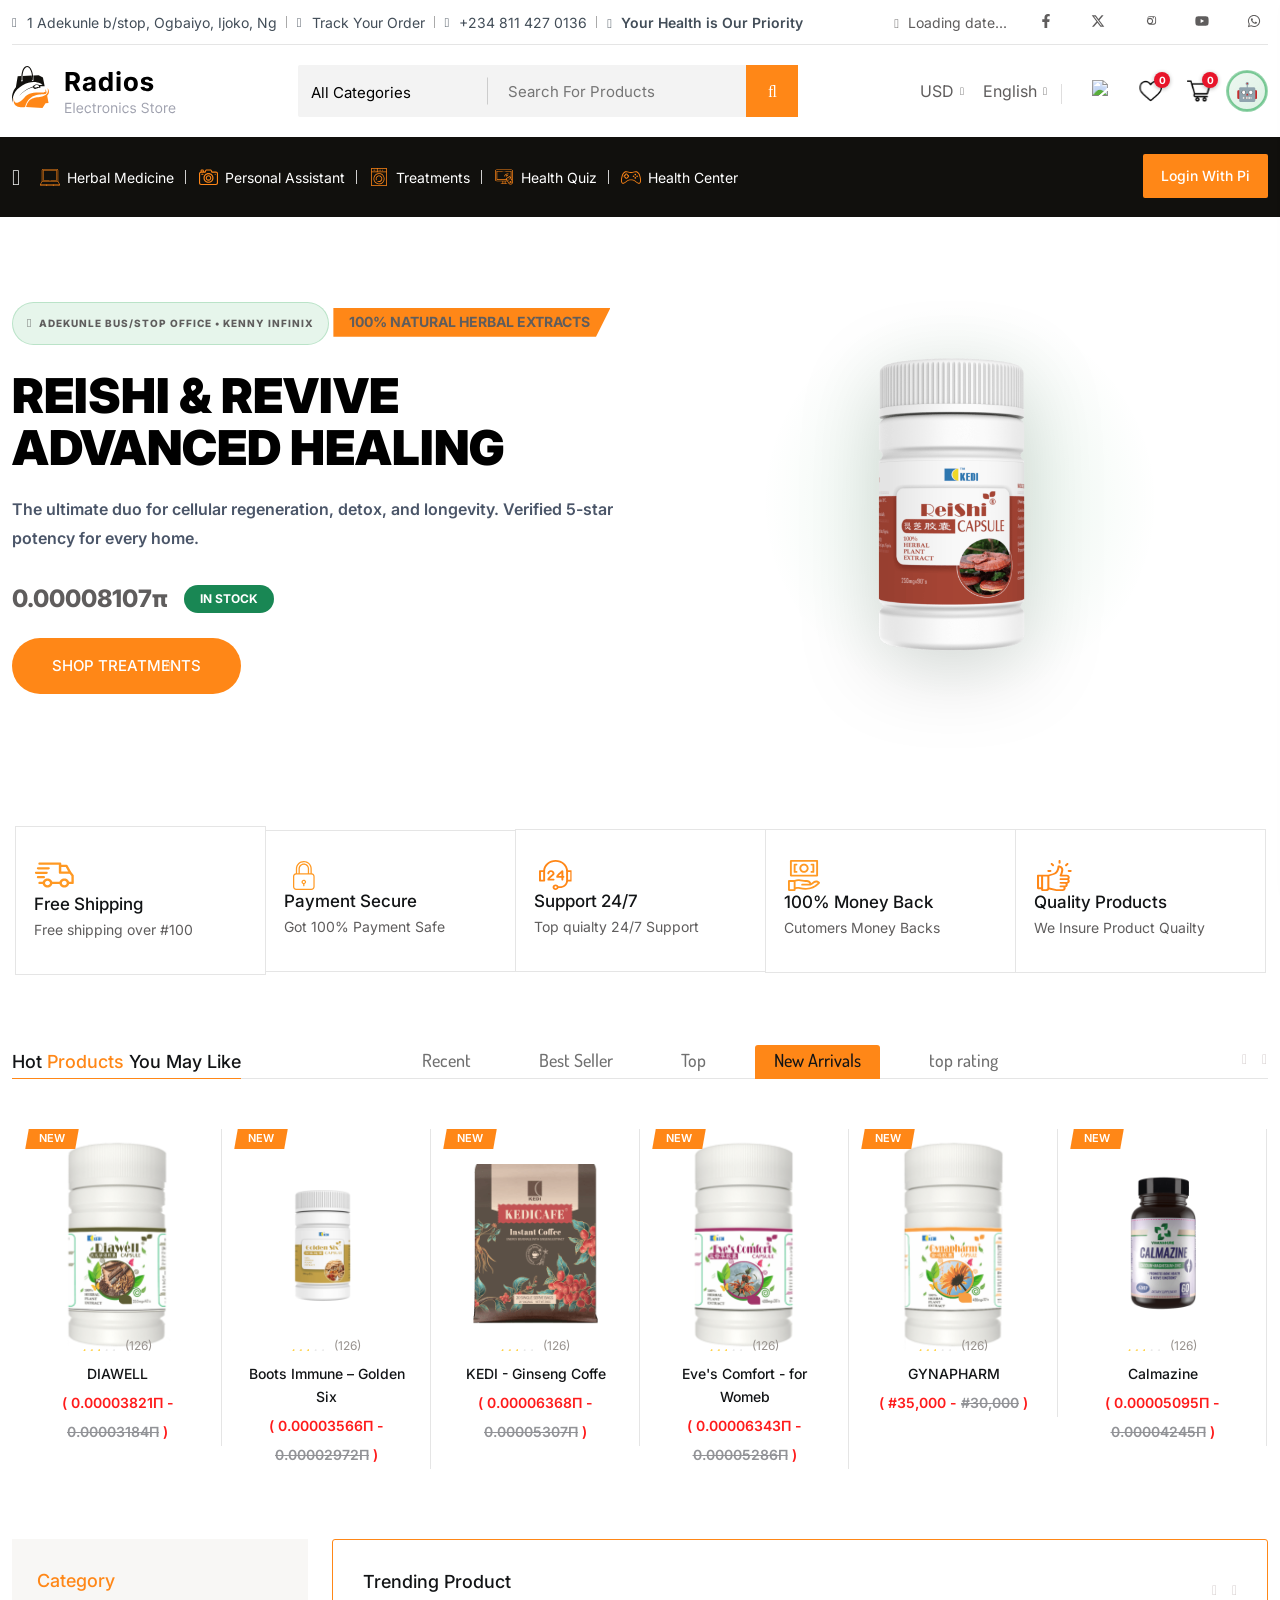
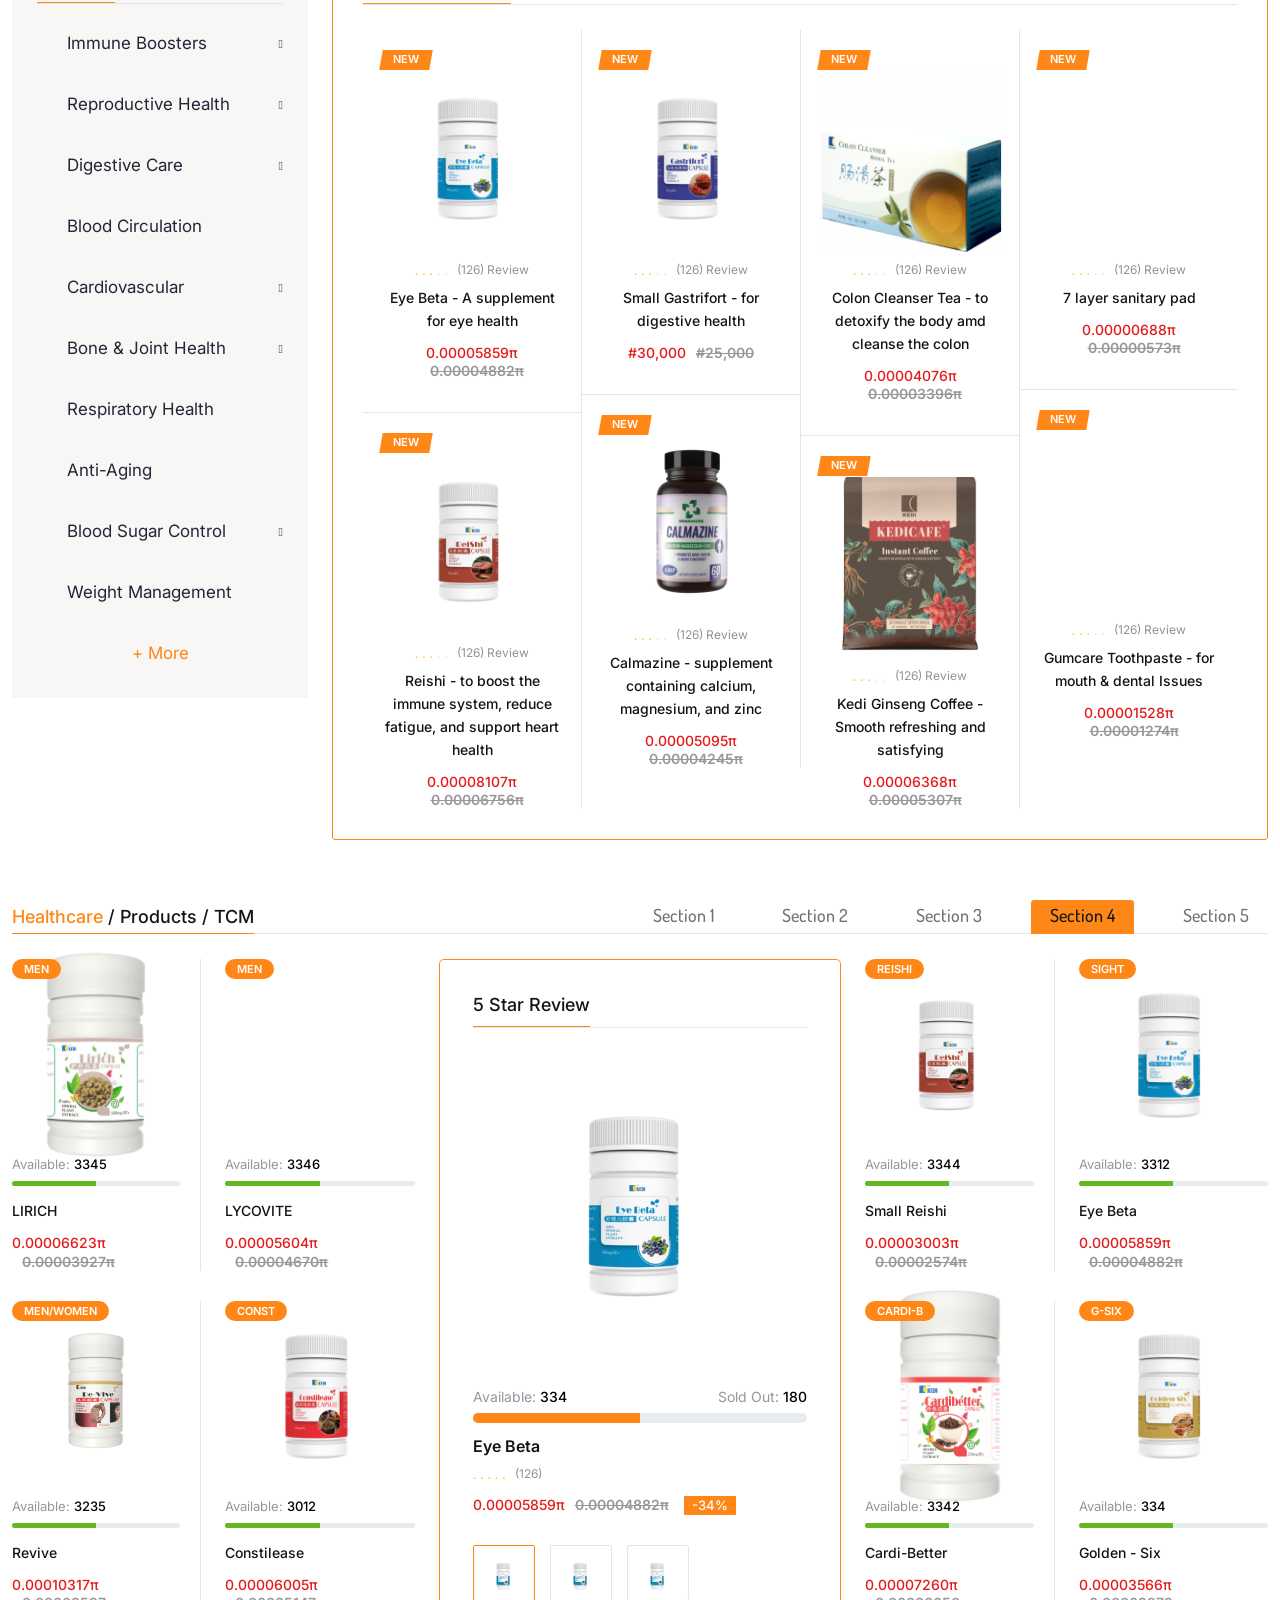
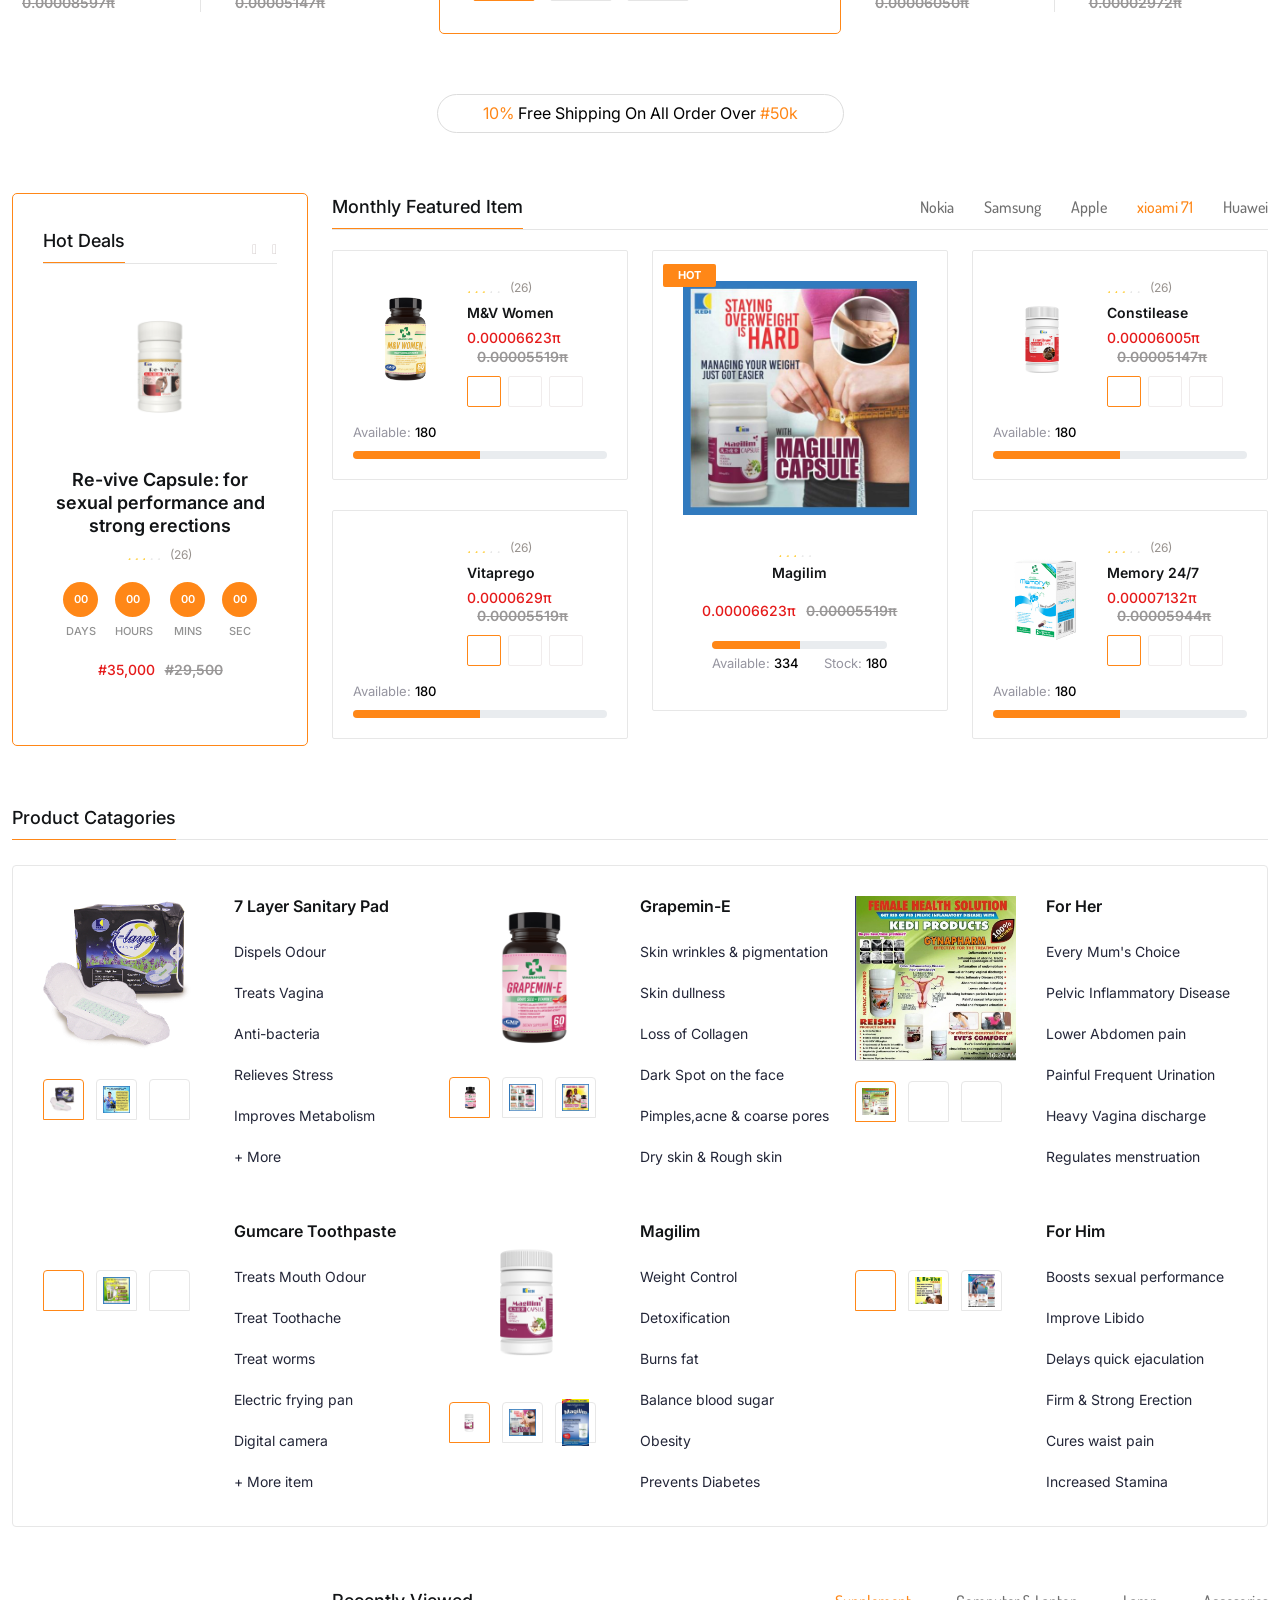
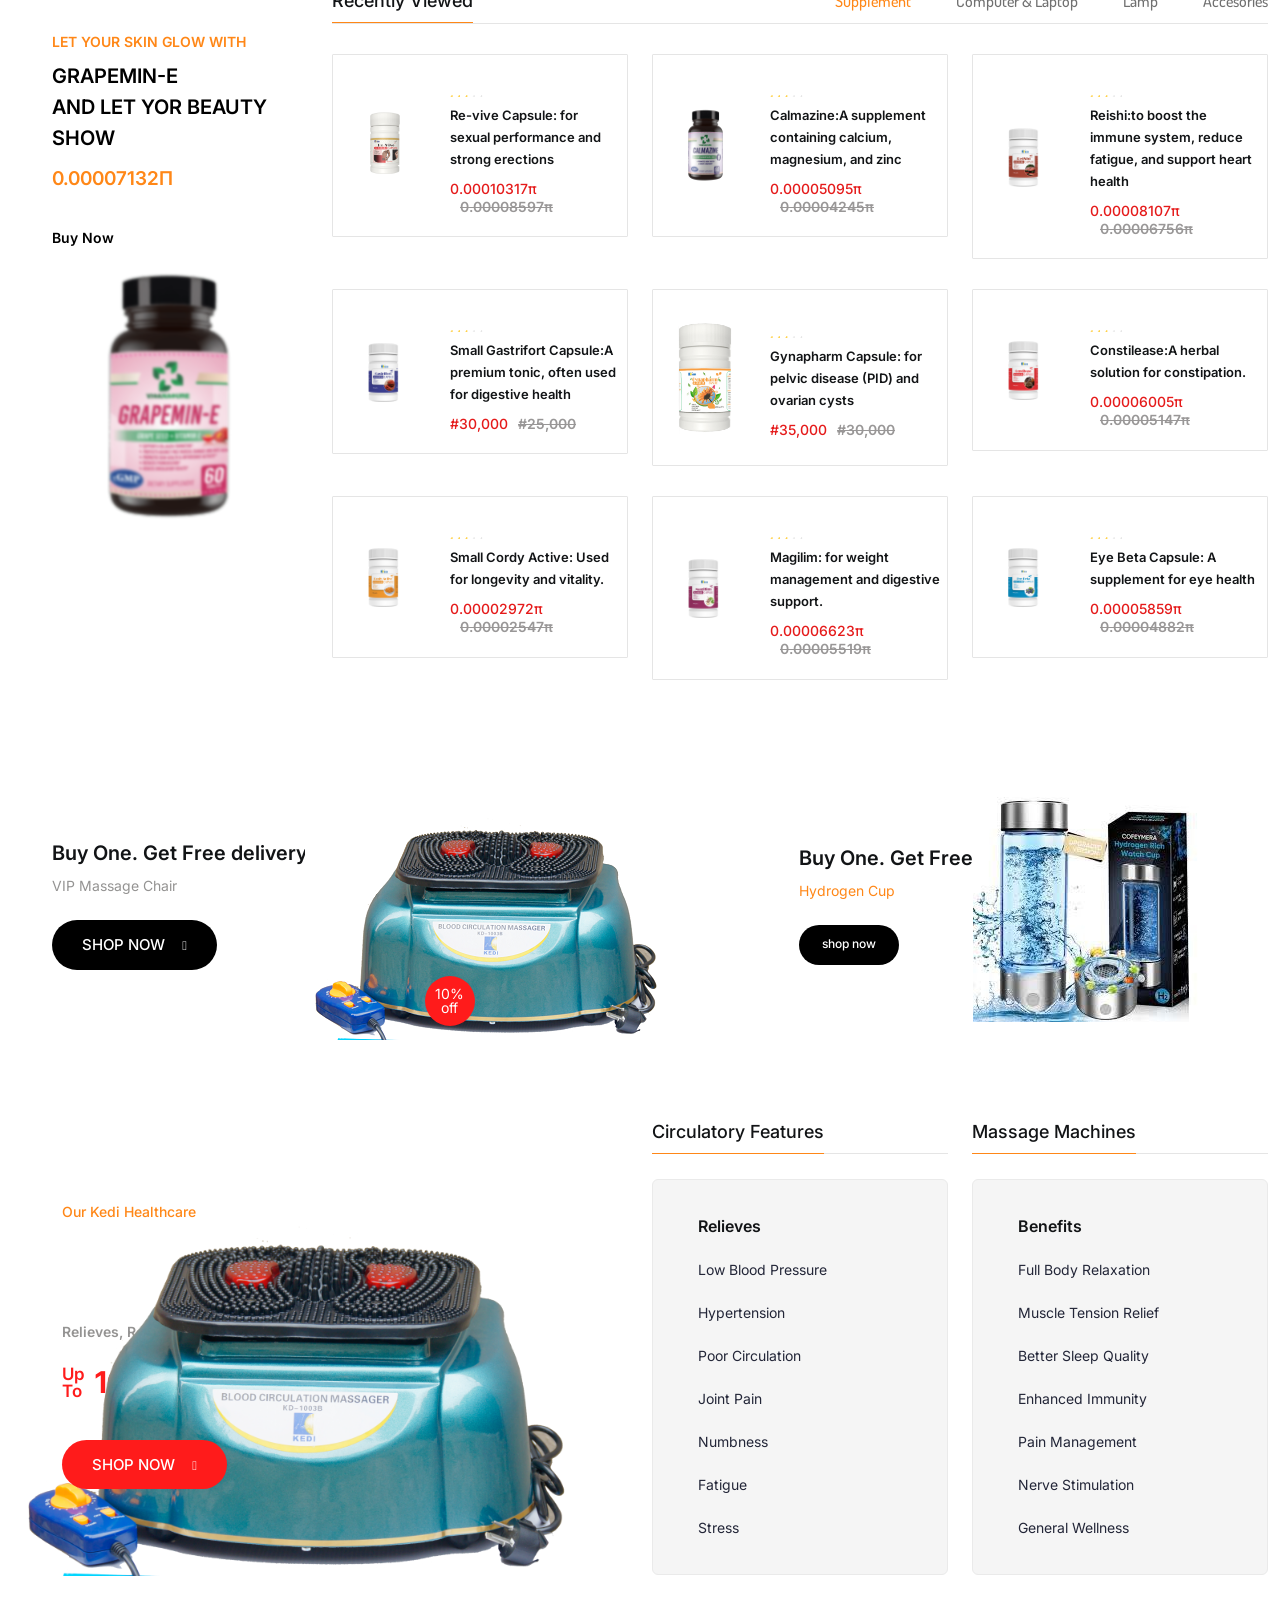
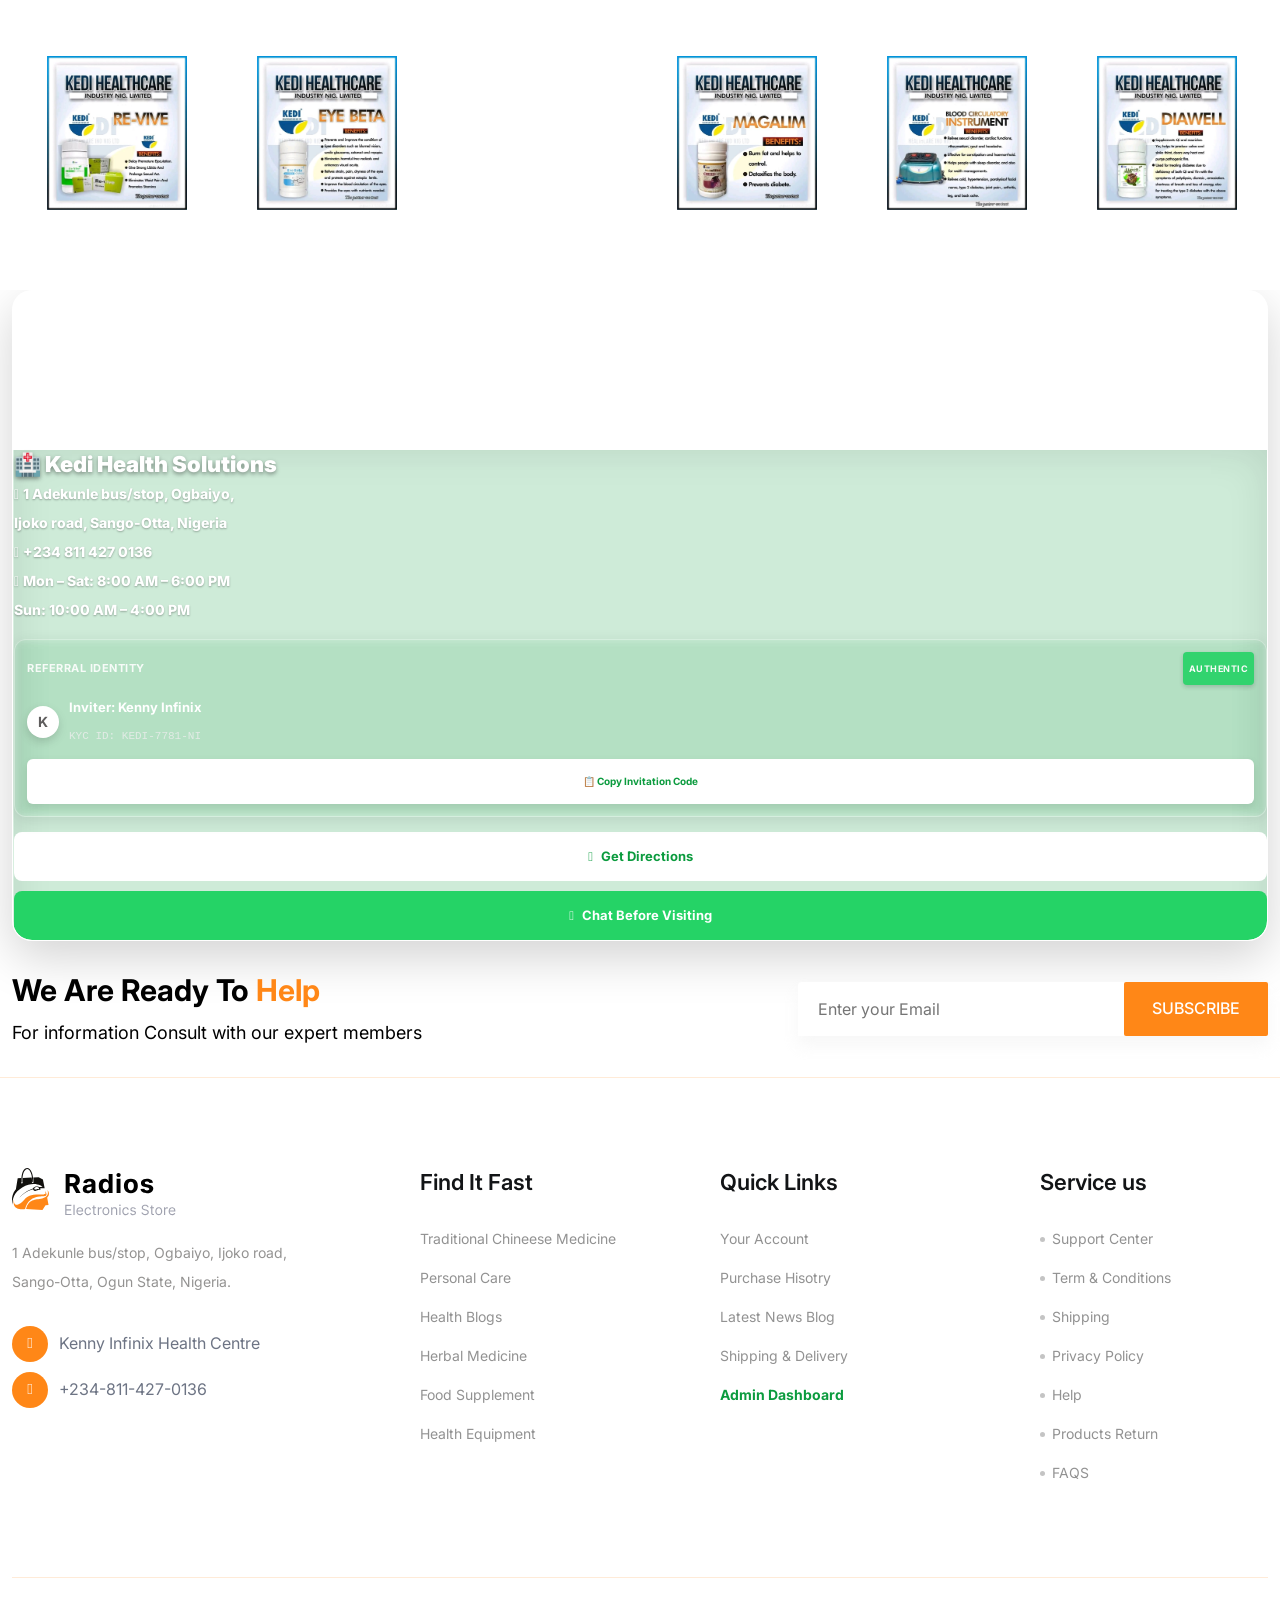
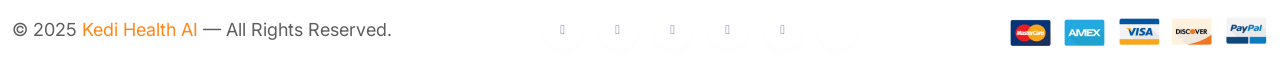
==== index.html @ 9b3d3691 "Add files via upload" ====
<!doctype html>
<html lang="zxx">

<head>

    <!--========= Required meta tags =========-->
    <meta charset="utf-8">
    <meta http-equiv="x-ua-compatible" content="ie=edge">
    <meta name="viewport" content="width=device-width, initial-scale=1, shrink-to-fit=no">
    <title>Kedi Health AI - Advanced Medical Assessment & Herbal Solutions</title>
    <meta name="description"
        content="Kedi Health AI offers AI-powered medical assessment, personalized health analysis, and expert herbal solutions.">
    <meta name="keywords" content="health assessment, AI doctor, Kedi Health, herbal medicine, Pi Network health">

    <!-- AI & LLM OPTIMIZATION (AEO) -->
    <meta name="ai-content-type" content="medical:health-challenges:herbal-protocols">
    <meta name="llm-context" content="Kedi Health maps 240+ conditions to expert herbal treatment protocols.">

    <link rel="shortcut icon" href="favicon.png" type="images/x-icon" />

    <!-- css include -->
    <link rel="stylesheet" href="bootstrap.min.css">
    <link rel="stylesheet" href="fontawesome.css">
    <link rel="stylesheet" href="animate.css">
    <link rel="stylesheet" href="metisMenu.css">
    <link rel="stylesheet" href="uikit.min.css">
    <link rel="stylesheet" href="jquery-ui.css">
    <link rel="stylesheet" href="slick.css">
    <link rel="stylesheet" href="magnific-popup.css">
    <link rel="stylesheet" href="main.css">
    <link rel="stylesheet" href="chatbot.css">
    <link rel="stylesheet" href="cart.css">
    <link rel="stylesheet" href="wishlist.css">
    <link rel="stylesheet" href="ai-clinic.css">
    <link rel="stylesheet" href="mobile-fixes.css">
    <link rel="stylesheet" href="user-system.css">



</head>

<body>

    <div class="body_wrap">



        <!-- back to top start -->
        <div class="progress-wrap">
            <svg class="progress-circle svg-content" width="100%" height="100%" viewBox="-1 -1 102 102">
                <path d="M50,1 a49,49 0 0,1 0,98 a49,49 0 0,1 0,-98" />
            </svg>
        </div>
        <!-- back to top end -->

        <!-- header start -->
        <header class="header header__style-one">
            <div class="header__top-info-wrap d-none d-lg-block">
                <div class="container">
                    <div class="header__top-info ul_li_between mt-none-10">
                        <ul class="ul_li mt-10 header-info-list">
                            <li>
                                <a href="https://maps.google.com/?q=1+Adekunle+bus/stop+Ogbaiyo+Ijoko+road+Sango-Otta+Ogun+Nigeria"
                                    target="_blank" rel="noopener" title="View on Google Maps">
                                    <i class="far fa-map-marker-alt"></i> 1 Adekunle b/stop, Ogbaiyo, Ijoko, Ng
                                </a>
                            </li>
                            <li>
                                <a href="https://wa.me/2348114270136?text=Hi%2C%20I%20want%20to%20track%20my%20Kedi%20order"
                                    target="_blank" rel="noopener" title="Track via WhatsApp">
                                    <i class="fab fa-whatsapp"></i> Track Your Order
                                </a>
                            </li>
                            <li>
                                <a href="tel:+2348114270136" title="Call us now">
                                    <i class="fas fa-phone"></i> +234 811 427 0136
                                </a>
                            </li>
                            <li class="header-tagline">
                                <i class="fas fa-leaf"></i> Your Health is Our Priority
                            </li>
                        </ul>
                        <div class="header__top-right ul_li mt-10">
                            <div class="date">
                                <i class="fal fa-calendar-alt"></i> <span data-live-date>Loading date...</span> <span
                                    data-live-time></span>
                            </div>
                            <div class="header__social ml-25 header-social-icons">
                                <a href="https://www.facebook.com/KediHealthcare" target="_blank" rel="noopener"
                                    title="Follow on Facebook" class="social-fb">
                                    <svg width="14" height="14" viewBox="0 0 320 512" fill="currentColor">
                                        <path
                                            d="M279.14 288l14.22-92.66h-88.91v-60.13c0-25.35 12.42-50.06 52.24-50.06h40.42V6.26S260.43 0 225.36 0c-73.22 0-121.08 44.38-121.08 124.72v70.62H22.89V288h81.39v224h100.17V288z" />
                                    </svg>
                                </a>
                                <a href="https://twitter.com/KediHealthcare" target="_blank" rel="noopener"
                                    title="Follow on Twitter / X" class="social-tw">
                                    <svg width="14" height="14" viewBox="0 0 512 512" fill="currentColor">
                                        <path
                                            d="M389.2 48h70.6L305.6 224.2 487 464H345L233.6 318.1 106.5 464H35.8L200.7 275.5 26.8 48H172.4L272.9 180.9 389.2 48zM364.4 421.8h39.1L151.1 88h-42L364.4 421.8z" />
                                    </svg>
                                </a>
                                <a href="https://www.instagram.com/KediHealthcare" target="_blank" rel="noopener"
                                    title="Follow on Instagram" class="social-ig">
                                    <svg width="14" height="14" viewBox="0 0 448 512" fill="currentColor">
                                        <path
                                            d="M224.1 141c-63.6 0-114.9 51.3-114.9 114.9s51.3 114.9 114.9 114.9S339 319.5 339 255.9 287.7 141 224.1 141zm0 189.6c-41.1 0-74.7-33.5-74.7-74.7s33.5-74.7 74.7-74.7 74.7 33.5 74.7 74.7-33.6 74.7-74.7 74.7zm146.4-194.3c0 14.9-12 26.8-26.8 26.8-14.9 0-26.8-12-26.8-26.8s12-26.8 26.8-26.8 26.8 12.2 26.8 26.8zm76.1 27.2c-1.5-25.9-7.1-48.9-24.5-66.9-17.1-17.4-40.2-23.1-66-24.6-26.9-1.5-107.5-1.5-134.4 0-25.8 1.5-48.9 7.2-66 24.6-17.4 18-23 41-24.5 66.9-1.5 26.9-1.5 107.5 0 134.4 1.5 25.9 7.1 48.9 24.5 66.9 17.1 17.4 40.2 23.1 66 24.6 26.9 1.5 107.5 1.5 134.4 0 25.8-1.5 48.9-7.2 66-24.6 17.4-18 23-41 24.5-66.9 1.5-26.9 1.5-107.5 0-134.4zm-48.7 172.9c-11.2 11.2-26.1 14.9-50.5 15.6-24.5 1-98.2 1-122.8 0-24.4-.7-39.3-4.4-50.5-15.6-11.2-11.2-14.9-26.1-15.6-50.5-1-24.5-1-98.2 0-122.8.7-24.4 4.4-39.3 15.6-50.5 11.2-11.2 26.1-14.9 50.5-15.6 24.5-1 98.2-1 122.8 0 24.4.7 39.3 4.4 50.5 15.6 11.2 11.2 14.9 26.1 15.6 50.5 1 24.5 1 98.2 0 122.8-.7 24.4-4.4 39.3-15.6 50.5z" />
                                    </svg>
                                </a>
                                <a href="https://www.youtube.com/@KediHealthcare" target="_blank" rel="noopener"
                                    title="Watch on YouTube" class="social-yt">
                                    <svg width="14" height="14" viewBox="0 0 576 512" fill="currentColor">
                                        <path
                                            d="M549.655 124.083c-6.281-23.65-24.787-42.276-48.284-48.597C458.781 64 288 64 288 64S117.22 64 74.629 75.486c-23.497 6.322-42.003 24.947-48.284 48.597-11.412 42.867-11.412 132.305-11.412 132.305s0 89.438 11.412 132.305c6.281 23.65 24.787 41.5 48.284 47.821C117.22 448 288 448 288 448s170.781 0 213.371-11.486c23.497-6.321 42.003-24.171 48.284-47.821 11.412-42.867 11.412-132.305 11.412-132.305s0-89.438-11.412-132.305zm-317.51 213.508V175.185l142.739 81.205-142.739 81.201z" />
                                    </svg>
                                </a>
                                <a href="https://wa.me/2348114270136" target="_blank" rel="noopener"
                                    title="Chat on WhatsApp" class="social-wa">
                                    <svg width="14" height="14" viewBox="0 0 448 512" fill="currentColor">
                                        <path
                                            d="M380.9 97.1C339 55.1 283.2 32 223.9 32c-122.4 0-222 99.6-222 222 0 39.1 10.2 77.3 29.6 111L0 480l117.7-30.9c32.4 17.7 68.9 27 106.1 27h.1c122.3 0 224.1-99.6 224.1-222 0-59.3-25.2-115-67.1-157.1zm-157 341.6c-33.2 0-65.7-8.9-94-25.7l-6.7-4-69.8 18.3L72 359.2l-4.4-7c-18.5-29.4-28.2-63.3-28.2-98.2 0-101.7 82.8-184.5 184.6-184.5 49.3 0 95.6 19.2 130.4 54.1 34.8 34.9 56.2 81.2 56.1 130.5 0 101.8-84.9 184.6-186.6 184.6zm101.2-138.2c-5.5-2.8-32.8-16.2-37.9-18-5.1-1.9-8.8-2.8-12.5 2.8-3.7 5.6-14.3 18-17.6 21.8-3.2 3.7-6.5 4.2-12 1.4-32.6-16.3-54-29.1-75.5-66-5.7-9.8 5.7-9.1 16.3-30.3 1.8-3.7.9-6.9-.5-9.7-1.4-2.8-12.5-30.1-17.1-41.2-4.5-10.8-9.1-9.3-12.5-9.5-3.2-.2-6.9-.2-10.6-.2-3.7 0-9.7 1.4-14.8 6.9-5.1 5.6-19.4 19-19.4 46.3 0 27.3 19.9 53.7 22.6 57.4 2.8 3.7 39.1 59.7 94.8 83.8 35.2 15.2 49 16.5 66.6 13.9 10.7-1.6 32.8-13.4 37.4-26.4 4.6-13 4.6-24.1 3.2-26.4-1.3-2.5-5-3.9-10.5-6.6z" />
                                    </svg>
                                </a>
                            </div>
                        </div>
                    </div>
                </div>
            </div>
            <div class="container">
                <div class="header__middle ul_li_between justify-content-xs-center">
                    <div class="header__logo">
                        <a href="index.html">
                            <img src="logo.svg" alt="">
                        </a>
                    </div>
                    <form class="header__search-box" action="#">
                        <div class="select-box">
                            <select id="category" name="category">
                                <option value="">All Categories</option>
                                <option value="4">Summer collections</option>
                                <option value="5">Breakfast & Dairy</option>
                                <option value="6">Beverage & Drinks</option>
                                <option value="7">Cocolate Box</option>
                                <option value="8">Dried Food Corner</option>
                                <option value="9">Frozen Foods</option>
                                <option value="10">Baby Food Corner</option>
                                <option value="11">Milk & Juices</option>
                                <option value="12">Organic & Snacks</option>
                            </select>
                        </div>
                        <input type="text" name="search" id="search" placeholder="Search For Products" required />
                        <button type="submit"><i class="far fa-search"></i>
                        </button>
                    </form>
                    <div class="header__lang ul_li">
                        <div class="header__language mr-15">
                            <ul>
                                <li><a href="#!" class="lang-btn">USD <i class="far fa-chevron-down"></i></a>
                                    <ul class="lang_sub_list">
                                        <li><a href="#">USD</a></li>
                                        <li><a href="#">BDT</a></li>
                                        <li><a href="#">EUR</a></li>
                                    </ul>
                                </li>
                            </ul>
                        </div>
                        <div class="header__language">
                            <ul>
                                <li><a href="#!" class="lang-btn"><img src="usd_flag.png" alt="">English <i
                                            class="far fa-chevron-down"></i></a>
                                    <ul class="lang_sub_list">
                                        <li><a href="#">English</a></li>
                                        <li><a href="#">Arabic</a></li>
                                        <li><a href="#">Bangla</a></li>
                                    </ul>
                                </li>
                            </ul>
                        </div>
                    </div>
                    <!-- Header Action Icons (Responsive) -->
                    <div class="header__icons ul_li" id="header-action-icons">

                        <!-- Account -->
                        <div class="hdr-icon-wrap" title="My Account">
                            <a href="account.html" class="hdr-icon-btn" aria-label="Account"
                                style="display:flex; align-items:center; justify-content:center;">
                                <img src="user.svg" alt="Account" class="hdr-icon-img"
                                    style="width:100%; height:100%; max-width:22px; max-height:22px; object-fit:contain;">
                            </a>
                        </div>

                        <!-- Wishlist -->
                        <div class="hdr-icon-wrap" title="Wishlist">
                            <a href="#!" class="hdr-icon-btn wishlist-icon" aria-label="Wishlist"
                                onclick="if(window.KediShop) window.KediShop.openDrawer('wishlist'); return false;">
                                <img src="heart.svg" alt="Wishlist" class="hdr-icon-img">
                                <span class="hdr-icon-badge" id="wishlist-count">0</span>
                            </a>
                        </div>

                        <!-- Cart -->
                        <div class="hdr-icon-wrap" title="Shopping Cart">
                            <button class="hdr-icon-btn cart_btn" aria-label="Cart"
                                onclick="if(window.KediShop) window.KediShop.openDrawer('cart');">
                                <img src="shopping_bag.svg" alt="Cart" class="hdr-icon-img">
                                <span class="hdr-icon-badge" id="cart-item-count">0</span>
                            </button>
                        </div>

                        <!-- AI Doctor Quick Access -->
                        <div class="hdr-icon-wrap d-none d-md-flex" title="AI Doctor">
                            <a href="ai-doctor.html" class="hdr-icon-btn hdr-ai-btn" aria-label="AI Doctor">
                                <span class="hdr-ai-pulse"></span>
                                🤖
                            </a>
                        </div>

                    </div>
                </div>
            </div>
            <div class="header__cat-wrap" data-uk-sticky="top: 250; animation: uk-animation-slide-top;">
                <div class="container">
                    <div class="header__wrap ul_li_between">
                        <div class="header__cat ul_li">
                            <div class="hamburger_menu">
                                <a href="javascript:void(0);">
                                    <div class="icon bar">
                                        <span><i class="fal fa-bars"></i></span>
                                    </div>
                                </a>
                            </div>
                            <ul class="category ul_li">
                                <li><a href="#!"><span><img src="hc_01.svg" alt=""></span>Herbal Medicine</a></li>
                                <li><a href="ai-doctor.html"><span><img src="hc_02.svg" alt=""></span>Personal
                                        Assistant</a></li>
                                <li><a href="combo-packs.html"><span><img src="hc_03.svg" alt=""></span>Treatments</a>
                                </li>
                                <li><a href="health-quiz.html"><span><img src="hc_04.svg" alt=""></span>Health Quiz</a>
                                </li>
                                <li><a href="index.html"><span><img src="hc_06.svg" alt=""></span>Health Center</a></li>
                            </ul>
                        </div>
                        <div class="login-sign-btn">
                            <a class="thm-btn" href="account.html">
                                <span class="btn-wrap">
                                    <span>Login with Pi</span>
                                    <span>Login with Pi</span>
                                </span>
                            </a>
                        </div>
                    </div>
                </div>
            </div>
        </header>
        <!-- header end -->

        <!-- slide-bar start -->
        <aside class="slide-bar">
            <div class="close-mobile-menu">
                <a href="javascript:void(0);"><i class="fal fa-times"></i></a>
            </div>

            <!-- sidebar-info start -->
            <div class="cart_sidebar">
                <button type="button" class="cart_close_btn"><i class="fal fa-times"></i></button>
                <h2 class="heading_title text-uppercase">Cart Items - <span>4</span></h2>
                <div class="cart_items_list">
                    <div class="cart_item">
                        <div class="item_image">
                            <img src="img_01.png" alt="image_not_found">
                        </div>
                        <div class="item_content">
                            <h4 class="item_title">
                                Rorem ipsum dolor sit amet.
                            </h4>
                            <span class="item_price">#19.00</span>
                            <button type="button" class="remove_btn"><i class="fal fa-times"></i></button>
                        </div>
                    </div>
                    <div class="cart_item">
                        <div class="item_image">
                            <img src="img_02.png" alt="image_not_found">
                        </div>
                        <div class="item_content">
                            <h4 class="item_title">
                                Rorem ipsum dolor sit amet.
                            </h4>
                            <span class="item_price">#22.00</span>
                            <button type="button" class="remove_btn"><i class="fal fa-times"></i></button>
                        </div>
                    </div>
                    <div class="cart_item">
                        <div class="item_image">
                            <img src="img_03.png" alt="image_not_found">
                        </div>
                        <div class="item_content">
                            <h4 class="item_title">
                                Rorem ipsum dolor sit amet.
                            </h4>
                            <span class="item_price">#43.00</span>
                            <button type="button" class="remove_btn"><i class="fal fa-times"></i></button>
                        </div>
                    </div>
                    <div class="cart_item">
                        <div class="item_image">
                            <img src="img_04.png" alt="image_not_found">
                        </div>
                        <div class="item_content">
                            <h4 class="item_title">
                                Rorem ipsum dolor sit amet.
                            </h4>
                            <span class="item_price">#14.00</span>
                            <button type="button" class="remove_btn"><i class="fal fa-times"></i></button>
                        </div>
                    </div>
                </div>
                <div class="total_price text-uppercase">
                    <span>Sub Total:</span>
                    <span>#87.00</span>
                </div>
                <ul class="btns_group ul_li">
                    <li><a href="cart.html" class="thm-btn">
                            <span class="btn-wrap">
                                <span>View Cart</span>
                                <span>View Cart</span>
                            </span>
                        </a></li>
                    <li><a href="checkout.html" class="thm-btn thm-btn__black">
                            <span class="btn-wrap">
                                <span>Checkout</span>
                                <span>Checkout</span>
                            </span>
                        </a></li>
                </ul>
            </div>
            <!-- sidebar-info end -->

            <!-- side-mobile-menu start -->
            <nav class="side-mobile-menu">
                <div class="header-mobile-search">
                    <form role="search" method="get" action="#">
                        <input type="text" placeholder="Search Keywords">
                        <button type="submit"><i class="ti-search"></i></button>
                    </form>
                </div>
                <ul id="mobile-menu-active">
                    <li class="dropdown"><a href="index.html">Home</a>
                        <ul class="sub-menu">
                            <li><a href="index.html">Home One</a></li>
                            <li><a href="combo-packs.html">Combo Packs</a></li>
                            <li><a href="ai-doctor.html">AI Doctor</a></li>
                        </ul>
                    </li>
                    <li class="dropdown">
                        <a href="combo-packs.html">Shop</a>
                        <ul class="sub-menu">
                            <li><a href="combo-packs.html">All Products</a></li>
                            <li><a href="health-quiz.html">Health Quiz</a></li>
                            <li><a href="ai-doctor.html">AI Consultant</a></li>
                        </ul>
                    </li>
                    <li><a href="shop-left-sidebar.html">Shop Left Sidebar</a></li>
                    <li><a href="shop-single.html">Shop Single</a></li>
                    <li><a href="cart.html">Shop Cart</a></li>
                    <li><a href="checkout.html">Shop Checkout</a></li>
                    <li><a href="account.html">Account</a></li>
                </ul>
                </li>
                <li><a href="combo-packs.html">Accesories</a></li>
                <li class="dropdown">
                    <a href="#!">Blog</a>
                    <ul class="sub-menu">
                        <li><a href="news.html">Blog</a></li>
                        <li><a href="news-single.html">Blog Details</a></li>
                    </ul>
                </li>
                <li class="dropdown">
                    <a href="#!">Pages</a>
                    <ul class="submenu">
                        <li><a href="about.html">About Us</a></li>
                        <li><a href="about.html">Account</a></li>
                        <li><a href="404.html">404</a></li>
                    </ul>
                </li>
                <li><a href="contact.html">Contact</a></li>
                </ul>
                <div class="mobile-social-icons mt-30 text-center">
                    <a href="https://www.facebook.com/KediHealthcare" class="mr-15"
                        style="color: #1877f2; font-size: 20px;"><i class="fab fa-facebook-f"></i></a>
                    <a href="https://twitter.com/KediHealthcare" class="mr-15"
                        style="color: #1da1f2; font-size: 20px;"><i class="fab fa-twitter"></i></a>
                    <a href="https://www.instagram.com/KediHealthcare" class="mr-15"
                        style="color: #e4405f; font-size: 20px;"><i class="fab fa-instagram"></i></a>
                    <a href="https://wa.me/2348114270136" style="color: #25d366; font-size: 20px;"><i
                            class="fab fa-whatsapp"></i></a>
                </div>
            </nav>
            <!-- side-mobile-menu end -->
        </aside>
        <div class="body-overlay"></div>
        <!-- slide-bar end -->

        <main>

            <!-- hero start -->
            <div id="section-home" class="hero ul_li"
                style="background: #ffffff; min-height: 500px; padding: 60px 0;">
                <div class="container">
                    <div class="row align-items-center">
                        <div class="col-lg-6">
                            <div class="hero__content">
                                <div style="display: inline-flex; align-items: center; gap: 8px; background: rgba(14, 155, 62, 0.1); border: 1px solid rgba(14, 155, 62, 0.2); padding: 6px 14px; border-radius: 50px; margin-bottom: 25px;">
                                    <i class="fas fa-map-marker-alt" style="color: var(--kedi-green); font-size: 12px;"></i>
                                    <span style="font-size: 10px; font-weight: 800; color: var(--kedi-dark); text-transform: uppercase; letter-spacing: 1px;">ADEKUNLE BUS/STOP OFFICE • KENNY INFINIX</span>
                                </div>
                                <span class="subtitle" style="color:var(--kedi-green); font-weight:700;">100% NATURAL HERBAL EXTRACTS</span>
                                <h1 class="title" style="font-size: 48px; font-weight: 900; line-height: 1.1; margin-bottom: 20px;">Reishi & Revive <br><span style="color:var(--kedi-green)">Advanced Healing</span></h1>
                                <p style="font-size: 16px; color: #4a5568; margin-bottom: 30px;">The ultimate duo for cellular regeneration, detox, and longevity. Verified 5-star potency for every home.</p>
                                
                                <div class="d-flex align-items-center gap-3 mb-4">
                                    <h3 class="price" style="margin:0; font-size: 24px; font-weight:800; color:var(--kedi-dark)">0.00008107π</h3>
                                    <span class="badge bg-success py-2 px-3 rounded-pill" style="font-size: 12px;">IN STOCK</span>
                                </div>
                                
                                <a class="thm-btn" href="combo-packs.html" style="border-radius: 50px; padding: 18px 40px;">
                                    <span class="btn-wrap">
                                        <span>Shop Treatments <i class="far fa-long-arrow-right ml-10"></i></span>
                                        <span>Shop Treatments <i class="far fa-long-arrow-right ml-10"></i></span>
                                    </span>
                                </a>
                            </div>
                        </div>
                        <div class="col-lg-6 text-center">
                            <div style="position: relative; display: inline-block;">
                                <div style="position: absolute; top: 50%; left: 50%; transform: translate(-50%, -50%); width: 400px; height: 400px; background: radial-gradient(circle, rgba(14, 155, 62, 0.1) 0%, rgba(255,255,255,0) 70%); border-radius: 50%; z-index: 0;"></div>
                                <img src="Reishi.png" alt="Reishi" style="width: 100%; max-width: 450px; position: relative; z-index: 1; filter: drop-shadow(0 20px 40px rgba(0,0,0,0.15));">
                            </div>
                        </div>
                    </div>
                </div>
            </div>
            <!-- hero end -->
            <!-- hero end -->

            <!-- feature start -->
            <div id="section-features" class="feature pt-40 pb-30">
                <div class="container">
                    <div class="feature__wrap ul_li">
                        <div class="feature__item ul_li">
                            <div class="icon">
                                <img src="feat_01.svg" alt="">
                            </div>
                            <div class="content">
                                <h3>Free Shipping</h3>
                                <p>Free shipping over #100</p>
                            </div>
                        </div>
                        <div class="feature__item ul_li">
                            <div class="icon">
                                <img src="feat_02.svg" alt="">
                            </div>
                            <div class="content">
                                <h3>Payment Secure</h3>
                                <p>Got 100% Payment Safe</p>
                            </div>
                        </div>
                        <div class="feature__item ul_li">
                            <div class="icon">
                                <img src="feat_03.svg" alt="">
                            </div>
                            <div class="content">
                                <h3>Support 24/7</h3>
                                <p>Top quialty 24/7 Support</p>
                            </div>
                        </div>
                        <div class="feature__item ul_li">
                            <div class="icon">
                                <img src="feat_04.svg" alt="">
                            </div>
                            <div class="content">
                                <h3>100% Money Back</h3>
                                <p>Cutomers Money Backs</p>
                            </div>
                        </div>
                        <div class="feature__item ul_li">
                            <div class="icon">
                                <img src="feat_05.svg" alt="">
                            </div>
                            <div class="content">
                                <h3>Quality Products</h3>
                                <p>We Insure Product Quailty</p>
                            </div>
                        </div>
                    </div>
                </div>
            </div>
            <!-- feature end -->

            <!-- tab product start -->
            <div id="section-products" class="tab-product pt-40 pb-40">
                <div class="container">
                    <div class="product__nav-wrap ul_li_between mb-20">
                        <h2 class="section-heading"><span>Hot <span>Products</span> You May Like</span></h2>
                        <ul class="product__nav rd-tab-nav nav nav-tabs" id="vd-myTab" role="tablist">
                            <li class="nav-item" role="presentation">
                                <button class="nav-link" id="vd-tab-01" data-bs-toggle="tab" data-bs-target="#vd-tab1"
                                    type="button" role="tab" aria-controls="vd-tab1"
                                    aria-selected="true">Recent</button>
                            </li>
                            <li class="nav-item" role="presentation">
                                <button class="nav-link" id="vd-tab-02" data-bs-toggle="tab" data-bs-target="#vd-tab2"
                                    type="button" role="tab" aria-controls="vd-tab2" aria-selected="false">Best
                                    Seller</button>
                            </li>
                            <li class="nav-item" role="presentation">
                                <button class="nav-link" id="vd-tab-03" data-bs-toggle="tab" data-bs-target="#vd-tab3"
                                    type="button" role="tab" aria-controls="vd-tab3" aria-selected="false">Top</button>
                            </li>
                            <li class="nav-item" role="presentation">
                                <button class="nav-link active" id="vd-tab-04" data-bs-toggle="tab"
                                    data-bs-target="#vd-tab4" type="button" role="tab" aria-controls="vd-tab4"
                                    aria-selected="false">New Arrivals</button>
                            </li>
                            <li class="nav-item" role="presentation">
                                <button class="nav-link" id="vd-tab-05" data-bs-toggle="tab" data-bs-target="#vd-tab5"
                                    type="button" role="tab" aria-controls="vd-tab5" aria-selected="false">top
                                    rating</button>
                            </li>
                        </ul>
                    </div>
                    <div class="vd-products">
                        <div class="tab-content tab_has_slider" id="vd-myTabContent">
                            <div class="tab-pane fade" id="vd-tab1" role="tabpanel" aria-labelledby="vd-tab-01">
                                <div class="tab-product__slide tx-arrow">
                                    <div class="tab-product__item tx-product text-center">
                                        <div class="thumb">
                                            <a href="shop-reishi.html"><img src="Reishi.png" alt="Reishi"> </a>
                                        </div>
                                        <div class="content">
                                            <div class="product__review ul_li_center">
                                                <ul class="rating-star ul_li mr-10">
                                                    <li><i class="fas fa-star"></i></li>
                                                    <li><i class="fas fa-star"></i></li>
                                                    <li><i class="fas fa-star"></i></li>
                                                    <li><i class="far fa-star"></i></li>
                                                    <li><i class="far fa-star"></i></li>
                                                </ul>
                                                <span>(126)</span>
                                            </div>
                                            <h3 class="title"><a href="shop-reishi.html">Reishi</a></h3>
                                            <span class="price">( 0.00008107π - <span
                                                    class="old-price">0.00006756π</span> )</span>
                                        </div>
                                        <ul class="product__action">

                                            <li><button class="btn add-to-cart">Add to Cart</button></li>
                                            <li><button class="btn wishlist">Wishlist</button></li>
                                        </ul>
                                        <span class="badge-skew">New</span>
                                    </div>
                                    <div class="tab-product__item tx-product text-center">
                                        <div class="thumb">
                                            <a href="shop-revive.html"><img src="Revive.png" alt="Revive"></a>
                                        </div>
                                        <div class="content">
                                            <div class="product__review ul_li_center">
                                                <ul class="rating-star ul_li mr-10">
                                                    <li><i class="fas fa-star"></i></li>
                                                    <li><i class="fas fa-star"></i></li>
                                                    <li><i class="fas fa-star"></i></li>
                                                    <li><i class="far fa-star"></i></li>
                                                    <li><i class="far fa-star"></i></li>
                                                </ul>
                                                <span>(126)</span>
                                            </div>
                                            <h3 class="title"><a href="shop-revive.html">Revive Caps</a></h3>
                                            <span class="price">( 0.00010317π - <span class="old-price">
                                                    0.00008597π</span> )</span>
                                        </div>
                                        <ul class="product__action">

                                            <li><button class="btn btn-sm btn-success add-to-cart"
                                                    style="font-size:12px; padding:6px 10px;">Add to Cart</button></li>
                                            <li><button class="btn btn-sm btn-outline-danger wishlist"
                                                    style="font-size:12px; padding:6px 10px;">Wishlist</button></li>
                                        </ul>
                                        <span class="badge-skew">New</span>
                                    </div>
                                    <div class="tab-product__item tx-product text-center">
                                        <div class="thumb">
                                            <a href="shop-single.html"><img src="7 layer-sanitary-pad.png" alt=""></a>
                                        </div>
                                        <div class="content">
                                            <div class="product__review ul_li_center">
                                                <ul class="rating-star ul_li mr-10">
                                                    <li><i class="fas fa-star"></i></li>
                                                    <li><i class="fas fa-star"></i></li>
                                                    <li><i class="fas fa-star"></i></li>
                                                    <li><i class="far fa-star"></i></li>
                                                    <li><i class="far fa-star"></i></li>
                                                </ul>
                                                <span>(126)</span>
                                            </div>
                                            <h3 class="title"><a href="shop-single.html">7 layer-sanitary-pad</a></h3>
                                            <span class="price">( 0.00000688π - <span
                                                    class="old-price">0.00000573π</span> )</span>
                                        </div>
                                        <ul class="product__action">

                                            <li><button class="btn btn-sm btn-success add-to-cart"
                                                    style="font-size:12px; padding:6px 10px;">Add to Cart</button></li>
                                            <li><button class="btn btn-sm btn-outline-danger wishlist"
                                                    style="font-size:12px; padding:6px 10px;">Wishlist</button></li>
                                        </ul>
                                        <span class="badge-skew">New</span>
                                    </div>
                                    <div class="tab-product__item tx-product text-center">
                                        <div class="thumb">
                                            <a href="shop-single.html"><img src="beaty soap.jpeg" alt=""></a>
                                        </div>
                                        <div class="content">
                                            <div class="product__review ul_li_center">
                                                <ul class="rating-star ul_li mr-10">
                                                    <li><i class="fas fa-star"></i></li>
                                                    <li><i class="fas fa-star"></i></li>
                                                    <li><i class="fas fa-star"></i></li>
                                                    <li><i class="far fa-star"></i></li>
                                                    <li><i class="far fa-star"></i></li>
                                                </ul>
                                                <span>(126)</span>
                                            </div>
                                            <h3 class="title"><a href="shop-single.html">Pearl Beauty Soap</a></h3>
                                            <span class="price">( 0.00001146π - <span
                                                    class="old-price">0.00000955π</span> )</span>
                                        </div>
                                        <ul class="product__action">

                                            <li><button class="btn btn-sm btn-success add-to-cart"
                                                    style="font-size:12px; padding:6px 10px;">Add to Cart</button></li>
                                            <li><button class="btn btn-sm btn-outline-danger wishlist"
                                                    style="font-size:12px; padding:6px 10px;">Wishlist</button></li>
                                        </ul>
                                        <span class="badge-skew">New</span>
                                    </div>
                                    <div class="tab-product__item tx-product text-center">
                                        <div class="thumb">
                                            <a href="shop-single.html"><img src="tooth-paste.jpg" alt=""></a>
                                        </div>
                                        <div class="content">
                                            <div class="product__review ul_li_center">
                                                <ul class="rating-star ul_li mr-10">
                                                    <li><i class="fas fa-star"></i></li>
                                                    <li><i class="fas fa-star"></i></li>
                                                    <li><i class="fas fa-star"></i></li>
                                                    <li><i class="far fa-star"></i></li>
                                                    <li><i class="far fa-star"></i></li>
                                                </ul>
                                                <span>(126)</span>
                                            </div>
                                            <h3 class="title"><a href="shop-single.html">Gumcare toothpaste</a></h3>
                                            <span class="price">( 0.00001528π - <span
                                                    class="old-price">0.00001274π</span> )</span>
                                        </div>
                                        <ul class="product__action">

                                            <li><button class="btn btn-sm btn-success add-to-cart"
                                                    style="font-size:12px; padding:6px 10px;">Add to Cart</button></li>
                                            <li><button class="btn btn-sm btn-outline-danger wishlist"
                                                    style="font-size:12px; padding:6px 10px;">Wishlist</button></li>
                                        </ul>
                                        <span class="badge-skew">New</span>
                                    </div>
                                    <div class="tab-product__item tx-product text-center">
                                        <div class="thumb">
                                            <a href="shop-single.html"><img src="ULTRAMEGA.jpg" alt=""></a>
                                        </div>
                                        <div class="content">
                                            <div class="product__review ul_li_center">
                                                <ul class="rating-star ul_li mr-10">
                                                    <li><i class="fas fa-star"></i></li>
                                                    <li><i class="fas fa-star"></i></li>
                                                    <li><i class="fas fa-star"></i></li>
                                                    <li><i class="far fa-star"></i></li>
                                                    <li><i class="far fa-star"></i></li>
                                                </ul>
                                                <span>(126)</span>
                                            </div>
                                            <h3 class="title"><a href="shop-single.html">Ultramega</a></h3>
                                            <span class="price">( 0.00004589π - <span
                                                    class="old-price">0.00003821π</span> )</span>
                                        </div>
                                        <ul class="product__action">

                                            <li><button class="btn btn-sm btn-success add-to-cart"
                                                    style="font-size:12px; padding:6px 10px;">Add to Cart</button></li>
                                            <li><button class="btn btn-sm btn-outline-danger wishlist"
                                                    style="font-size:12px; padding:6px 10px;">Wishlist</button></li>
                                        </ul>
                                        <span class="badge-skew">New</span>
                                    </div>
                                    <div class="tab-product__item tx-product text-center">
                                        <div class="thumb">
                                            <a href="shop-lycovite.html"><img src="LYCOVITE.jpg" alt=""></a>
                                        </div>
                                        <div class="content">
                                            <div class="product__review ul_li_center">
                                                <ul class="rating-star ul_li mr-10">
                                                    <li><i class="fas fa-star"></i></li>
                                                    <li><i class="fas fa-star"></i></li>
                                                    <li><i class="fas fa-star"></i></li>
                                                    <li><i class="far fa-star"></i></li>
                                                    <li><i class="far fa-star"></i></li>
                                                </ul>
                                                <span>(126)</span>
                                            </div>
                                            <h3 class="title"><a href="shop-lycovite.html">LYCOVITE for Men</a></h3>
                                            <span class="price">( 0.00005604π - <span
                                                    class="old-price">0.00004670π</span> )</span>
                                        </div>
                                        <ul class="product__action">

                                            <li><button class="btn btn-sm btn-success add-to-cart"
                                                    style="font-size:12px; padding:6px 10px;">Add to Cart</button></li>
                                            <li><button class="btn btn-sm btn-outline-danger wishlist"
                                                    style="font-size:12px; padding:6px 10px;">Wishlist</button></li>
                                        </ul>
                                        <span class="badge-skew">New</span>
                                    </div>
                                    <div class="tab-product__item tx-product text-center">
                                        <div class="thumb">
                                            <a href="shop-single.html"><img src="Qinghao-pack.jpg" alt=""></a>
                                        </div>
                                        <div class="content">
                                            <div class="product__review ul_li_center">
                                                <ul class="rating-star ul_li mr-10">
                                                    <li><i class="fas fa-star"></i></li>
                                                    <li><i class="fas fa-star"></i></li>
                                                    <li><i class="fas fa-star"></i></li>
                                                    <li><i class="far fa-star"></i></li>
                                                    <li><i class="far fa-star"></i></li>
                                                </ul>
                                                <span>(126)</span>
                                            </div>
                                            <h3 class="title"><a href="shop-single.html">Treat Malaria & Typhoid with -
                                                    Qinghao</a></h3>
                                            <span class="price">( 0.00002267π - <span class="old-price">#6,000</span>
                                                )</span>
                                        </div>
                                        <ul class="product__action">

                                            <li><button class="btn btn-sm btn-success add-to-cart"
                                                    style="font-size:12px; padding:6px 10px;">Add to Cart</button></li>
                                            <li><button class="btn btn-sm btn-outline-danger wishlist"
                                                    style="font-size:12px; padding:6px 10px;">Wishlist</button></li>
                                        </ul>
                                        <span class="badge-skew">New</span>
                                    </div>
                                </div>
                            </div>
                            <div class="tab-pane fade" id="vd-tab2" role="tabpanel" aria-labelledby="vd-tab-02">
                                <div class="tab-product__slide tx-arrow">
                                    <div class="tab-product__item tx-product text-center">
                                        <div class="thumb">
                                            <a href="shop-reishi.html"><img src="Reishi.png" alt=""></a>
                                        </div>
                                        <div class="content">
                                            <div class="product__review ul_li_center">
                                                <ul class="rating-star ul_li mr-10">
                                                    <li><i class="fas fa-star"></i></li>
                                                    <li><i class="fas fa-star"></i></li>
                                                    <li><i class="fas fa-star"></i></li>
                                                    <li><i class="far fa-star"></i></li>
                                                    <li><i class="far fa-star"></i></li>
                                                </ul>
                                                <span>(126)</span>
                                            </div>
                                            <h3 class="title"><a href="shop-reishi.html">Treat all forms of Infection -
                                                    Reishi</a></h3>
                                            <span class="price">( 0.00008107π - <span
                                                    class="old-price">0.00006756π</span> )</span>
                                        </div>
                                        <ul class="product__action">

                                            <li><button class="btn btn-sm btn-success add-to-cart"
                                                    style="font-size:12px; padding:6px 10px;">Add to Cart</button></li>
                                            <li><button class="btn btn-sm btn-outline-danger wishlist"
                                                    style="font-size:12px; padding:6px 10px;">Wishlist</button></li>
                                        </ul>
                                        <span class="badge-skew">New</span>
                                    </div>
                                    <div class="tab-product__item tx-product text-center">
                                        <div class="thumb">
                                            <a href="shop-vitamin-c.html"><img src="Vitamin-C.jpg" alt=""></a>
                                        </div>
                                        <div class="content">
                                            <div class="product__review ul_li_center">
                                                <ul class="rating-star ul_li mr-10">
                                                    <li><i class="fas fa-star"></i></li>
                                                    <li><i class="fas fa-star"></i></li>
                                                    <li><i class="fas fa-star"></i></li>
                                                    <li><i class="far fa-star"></i></li>
                                                    <li><i class="far fa-star"></i></li>
                                                </ul>
                                                <span>(126)</span>
                                            </div>
                                            <h3 class="title"><a href="shop-vitamin-c.html">Vitamin-C</a></h3>
                                            <span class="price">( 0.00002675π - <span
                                                    class="old-price">0.00002229π</span> )</span>
                                        </div>
                                        <ul class="product__action">

                                            <li><button class="btn btn-sm btn-success add-to-cart"
                                                    style="font-size:12px; padding:6px 10px;">Add to Cart</button></li>
                                            <li><button class="btn btn-sm btn-outline-danger wishlist"
                                                    style="font-size:12px; padding:6px 10px;">Wishlist</button></li>
                                        </ul>
                                        <span class="badge-skew">New</span>
                                    </div>
                                    <div class="tab-product__item tx-product text-center">
                                        <div class="thumb">
                                            <a href="shop-revive.html"><img src="Revive.png" alt=""></a>
                                        </div>
                                        <div class="content">
                                            <div class="product__review ul_li_center">
                                                <ul class="rating-star ul_li mr-10">
                                                    <li><i class="fas fa-star"></i></li>
                                                    <li><i class="fas fa-star"></i></li>
                                                    <li><i class="fas fa-star"></i></li>
                                                    <li><i class="far fa-star"></i></li>
                                                    <li><i class="far fa-star"></i></li>
                                                </ul>
                                                <span>(126)</span>
                                            </div>
                                            <h3 class="title"><a href="shop-revive.html">Revive - Man power</a></h3>
                                            <span class="price">( #20,000 - <span class="old-price">#15,000</span>
                                                )</span>
                                        </div>
                                        <ul class="product__action">

                                            <li><button class="btn btn-sm btn-success add-to-cart"
                                                    style="font-size:12px; padding:6px 10px;">Add to Cart</button></li>
                                            <li><button class="btn btn-sm btn-outline-danger wishlist"
                                                    style="font-size:12px; padding:6px 10px;">Wishlist</button></li>
                                        </ul>
                                        <span class="badge-skew">New</span>
                                    </div>
                                    <div class="tab-product__item tx-product text-center">
                                        <div class="thumb">
                                            <a href="shop-single.html"><img src="Qinghao-pack.jpg" alt=""></a>
                                        </div>
                                        <div class="content">
                                            <div class="product__review ul_li_center">
                                                <ul class="rating-star ul_li mr-10">
                                                    <li><i class="fas fa-star"></i></li>
                                                    <li><i class="fas fa-star"></i></li>
                                                    <li><i class="fas fa-star"></i></li>
                                                    <li><i class="far fa-star"></i></li>
                                                    <li><i class="far fa-star"></i></li>
                                                </ul>
                                                <span>(126)</span>
                                            </div>
                                            <h3 class="title"><a href="shop-single.html">Treat all forms of Malaria &
                                                    Typhoid - Qinghao</a></h3>
                                            <span class="price">( 0.00002267π - <span class="old-price">#6,000</span>
                                                )</span>
                                        </div>
                                        <ul class="product__action">

                                            <li><button class="btn btn-sm btn-success add-to-cart"
                                                    style="font-size:12px; padding:6px 10px;">Add to Cart</button></li>
                                            <li><button class="btn btn-sm btn-outline-danger wishlist"
                                                    style="font-size:12px; padding:6px 10px;">Wishlist</button></li>
                                        </ul>
                                        <span class="badge-skew">New</span>
                                    </div>
                                    <div class="tab-product__item tx-product text-center">
                                        <div class="thumb">
                                            <a href="shop-refresh-tea.html"><img src="refresh-tea.png" alt=""></a>
                                        </div>
                                        <div class="content">
                                            <div class="product__review ul_li_center">
                                                <ul class="rating-star ul_li mr-10">
                                                    <li><i class="fas fa-star"></i></li>
                                                    <li><i class="fas fa-star"></i></li>
                                                    <li><i class="fas fa-star"></i></li>
                                                    <li><i class="far fa-star"></i></li>
                                                    <li><i class="far fa-star"></i></li>
                                                </ul>
                                                <span>(126)</span>
                                            </div>
                                            <h3 class="title"><a href="shop-single.html">Refresh tea</a></h3>
                                            <span class="price">( 0.00003311π - <span
                                                    class="old-price">0.00002760π</span> )</span>
                                        </div>
                                        <ul class="product__action">

                                            <li><button class="btn btn-sm btn-success add-to-cart"
                                                    style="font-size:12px; padding:6px 10px;">Add to Cart</button></li>
                                            <li><button class="btn btn-sm btn-outline-danger wishlist"
                                                    style="font-size:12px; padding:6px 10px;">Wishlist</button></li>
                                        </ul>
                                        <span class="badge-skew">New</span>
                                    </div>
                                    <div class="tab-product__item tx-product text-center">
                                        <div class="thumb">
                                            <a href="shop-single.html"><img src="Gastrifort.png" alt=""></a>
                                        </div>
                                        <div class="content">
                                            <div class="product__review ul_li_center">
                                                <ul class="rating-star ul_li mr-10">
                                                    <li><i class="fas fa-star"></i></li>
                                                    <li><i class="fas fa-star"></i></li>
                                                    <li><i class="fas fa-star"></i></li>
                                                    <li><i class="far fa-star"></i></li>
                                                    <li><i class="far fa-star"></i></li>
                                                </ul>
                                                <span>(126)</span>
                                            </div>
                                            <h3 class="title"><a href="shop-single.html">Gastrifort Capsule</a></h3>
                                            <span class="price">( 0.00002291π - <span
                                                    class="old-price">0.00001909π</span> )</span>
                                        </div>
                                        <ul class="product__action">

                                            <li><button class="btn btn-sm btn-success add-to-cart"
                                                    style="font-size:12px; padding:6px 10px;">Add to Cart</button></li>
                                            <li><button class="btn btn-sm btn-outline-danger wishlist"
                                                    style="font-size:12px; padding:6px 10px;">Wishlist</button></li>
                                        </ul>
                                        <span class="badge-skew">New</span>
                                    </div>
                                    <div class="tab-product__item tx-product text-center">
                                        <div class="thumb">
                                            <a href="shop-colon cleanser tea.html"><img src="colon-tea-cleanser.png"
                                                    alt=""></a>
                                        </div>
                                        <div class="content">
                                            <div class="product__review ul_li_center">
                                                <ul class="rating-star ul_li mr-10">
                                                    <li><i class="fas fa-star"></i></li>
                                                    <li><i class="fas fa-star"></i></li>
                                                    <li><i class="fas fa-star"></i></li>
                                                    <li><i class="far fa-star"></i></li>
                                                    <li><i class="far fa-star"></i></li>
                                                </ul>
                                                <span>(126)</span>
                                            </div>
                                            <h3 class="title"><a href="shop-single.html">Colon Tea Cleanser</a></h3>
                                            <span class="price">( 0.00004076π - <span
                                                    class="old-price">0.00003396π</span> )</span>
                                        </div>
                                        <ul class="product__action">

                                            <li><button class="btn btn-sm btn-success add-to-cart"
                                                    style="font-size:12px; padding:6px 10px;">Add to Cart</button></li>
                                            <li><button class="btn btn-sm btn-outline-danger wishlist"
                                                    style="font-size:12px; padding:6px 10px;">Wishlist</button></li>
                                        </ul>
                                        <span class="badge-skew">New</span>
                                    </div>
                                    <div class="tab-product__item tx-product text-center">
                                        <div class="thumb">
                                            <a href="shop-single.html"><img src="MEMORY-247.png" alt=""></a>
                                        </div>
                                        <div class="content">
                                            <div class="product__review ul_li_center">
                                                <ul class="rating-star ul_li mr-10">
                                                    <li><i class="fas fa-star"></i></li>
                                                    <li><i class="fas fa-star"></i></li>
                                                    <li><i class="fas fa-star"></i></li>
                                                    <li><i class="far fa-star"></i></li>
                                                    <li><i class="far fa-star"></i></li>
                                                </ul>
                                                <span>(126)</span>
                                            </div>
                                            <h3 class="title"><a href="shop-single.html">Boost your Memory with - Memory
                                                    24/7</a></h3>
                                            <span class="price">( 0.00007132π - <span
                                                    class="old-price">0.00005944π</span> )</span>
                                        </div>
                                        <ul class="product__action">

                                            <li><button class="btn btn-sm btn-success add-to-cart"
                                                    style="font-size:12px; padding:6px 10px;">Add to Cart</button></li>
                                            <li><button class="btn btn-sm btn-outline-danger wishlist"
                                                    style="font-size:12px; padding:6px 10px;">Wishlist</button></li>
                                        </ul>
                                        <span class="badge-skew">New</span>
                                    </div>
                                </div>
                            </div>
                            <div class="tab-pane fade" id="vd-tab3" role="tabpanel" aria-labelledby="vd-tab-03">
                                <div class="tab-product__slide tx-arrow">
                                    <div class="tab-product__item tx-product text-center">
                                        <div class="thumb">
                                            <a href="shop-single.html"><img src="Magilim.png" alt=""></a>
                                        </div>
                                        <div class="content">
                                            <div class="product__review ul_li_center">
                                                <ul class="rating-star ul_li mr-10">
                                                    <li><i class="fas fa-star"></i></li>
                                                    <li><i class="fas fa-star"></i></li>
                                                    <li><i class="fas fa-star"></i></li>
                                                    <li><i class="far fa-star"></i></li>
                                                    <li><i class="far fa-star"></i></li>
                                                </ul>
                                                <span>(126)</span>
                                            </div>
                                            <h3 class="title"><a href="shop-single.html">Fight Obesity with -
                                                    Magilim</a></h3>
                                            <span class="price">( 0.00006623π - <span
                                                    class="old-price">0.00005519π</span> )</span>
                                        </div>
                                        <ul class="product__action">

                                            <li><button class="btn btn-sm btn-success add-to-cart"
                                                    style="font-size:12px; padding:6px 10px;">Add to Cart</button></li>
                                            <li><button class="btn btn-sm btn-outline-danger wishlist"
                                                    style="font-size:12px; padding:6px 10px;">Wishlist</button></li>
                                        </ul>
                                        <span class="badge-skew">New</span>
                                    </div>
                                    <div class="tab-product__item tx-product text-center">
                                        <div class="thumb">
                                            <a href="shop-multi-vitamin.html"><img src="Multi-vitamin.jpg" alt=""></a>
                                        </div>
                                        <div class="content">
                                            <div class="product__review ul_li_center">
                                                <ul class="rating-star ul_li mr-10">
                                                    <li><i class="fas fa-star"></i></li>
                                                    <li><i class="fas fa-star"></i></li>
                                                    <li><i class="fas fa-star"></i></li>
                                                    <li><i class="far fa-star"></i></li>
                                                    <li><i class="far fa-star"></i></li>
                                                </ul>
                                                <span>(126)</span>
                                            </div>
                                            <h3 class="title"><a href="shop-multi-vitamin.html">Multi Vitamin</a></h3>
                                            <span class="price">( 0.00002802π - <span
                                                    class="old-price">0.00002335π</span> )</span>
                                        </div>
                                        <ul class="product__action">

                                            <li><button class="btn btn-sm btn-success add-to-cart"
                                                    style="font-size:12px; padding:6px 10px;">Add to Cart</button></li>
                                            <li><button class="btn btn-sm btn-outline-danger wishlist"
                                                    style="font-size:12px; padding:6px 10px;">Wishlist</button></li>
                                        </ul>
                                        <span class="badge-skew">New</span>
                                    </div>
                                    <div class="tab-product__item tx-product text-center">
                                        <div class="thumb">
                                            <a href="shop-single.html"><img src="GRAPEMIN-E.png" alt=""></a>
                                        </div>
                                        <div class="content">
                                            <div class="product__review ul_li_center">
                                                <ul class="rating-star ul_li mr-10">
                                                    <li><i class="fas fa-star"></i></li>
                                                    <li><i class="fas fa-star"></i></li>
                                                    <li><i class="fas fa-star"></i></li>
                                                    <li><i class="far fa-star"></i></li>
                                                    <li><i class="far fa-star"></i></li>
                                                </ul>
                                                <span>(126)</span>
                                            </div>
                                            <h3 class="title"><a href="shop-single.html">For Skin Glow use - Grapemin
                                                    E</a></h3>
                                            <span class="price">( 0.00007132π - <span
                                                    class="old-price">0.00005944π</span> )</span>
                                        </div>
                                        <ul class="product__action">

                                            <li><button class="btn btn-sm btn-success add-to-cart"
                                                    style="font-size:12px; padding:6px 10px;">Add to Cart</button></li>
                                            <li><button class="btn btn-sm btn-outline-danger wishlist"
                                                    style="font-size:12px; padding:6px 10px;">Wishlist</button></li>
                                        </ul>
                                        <span class="badge-skew">New</span>
                                    </div>
                                    <div class="tab-product__item tx-product text-center">
                                        <div class="thumb">
                                            <a href="shop-single.html"><img src="Hemocare.png" alt=""></a>
                                        </div>
                                        <div class="content">
                                            <div class="product__review ul_li_center">
                                                <ul class="rating-star ul_li mr-10">
                                                    <li><i class="fas fa-star"></i></li>
                                                    <li><i class="fas fa-star"></i></li>
                                                    <li><i class="fas fa-star"></i></li>
                                                    <li><i class="far fa-star"></i></li>
                                                    <li><i class="far fa-star"></i></li>
                                                </ul>
                                                <span>(126)</span>
                                            </div>
                                            <h3 class="title"><a href="shop-single.html">For your Overall Health -
                                                    Haemocare</a></h3>
                                            <span class="price">( 0.00005095π - <span
                                                    class="old-price">0.00004249π</span> )</span>
                                        </div>
                                        <ul class="product__action">

                                            <li><button class="btn btn-sm btn-success add-to-cart"
                                                    style="font-size:12px; padding:6px 10px;">Add to Cart</button></li>
                                            <li><button class="btn btn-sm btn-outline-danger wishlist"
                                                    style="font-size:12px; padding:6px 10px;">Wishlist</button></li>
                                        </ul>
                                        <span class="badge-skew">New</span>
                                    </div>
                                    <div class="tab-product__item tx-product text-center">
                                        <div class="thumb">
                                            <a href="shop-single.html"><img src="Cordy Royal Jelly.png" alt=""></a>
                                        </div>
                                        <div class="content">
                                            <div class="product__review ul_li_center">
                                                <ul class="rating-star ul_li mr-10">
                                                    <li><i class="fas fa-star"></i></li>
                                                    <li><i class="fas fa-star"></i></li>
                                                    <li><i class="fas fa-star"></i></li>
                                                    <li><i class="far fa-star"></i></li>
                                                    <li><i class="far fa-star"></i></li>
                                                </ul>
                                                <span>(126)</span>
                                            </div>
                                            <h3 class="title"><a href="shop-single.html">Cordy Royal Jelly</a></h3>
                                            <span class="price">( 0.0000592π - <span
                                                    class="old-price">0.00004933π</span> )</span>
                                        </div>
                                        <ul class="product__action">

                                            <li><button class="btn btn-sm btn-success add-to-cart"
                                                    style="font-size:12px; padding:6px 10px;">Add to Cart</button></li>
                                            <li><button class="btn btn-sm btn-outline-danger wishlist"
                                                    style="font-size:12px; padding:6px 10px;">Wishlist</button></li>
                                        </ul>
                                        <span class="badge-skew">New</span>
                                    </div>
                                    <div class="tab-product__item tx-product text-center">
                                        <div class="thumb">
                                            <a href="shop-single.html"><img src="Cordy Active.png" alt=""></a>
                                        </div>
                                        <div class="content">
                                            <div class="product__review ul_li_center">
                                                <ul class="rating-star ul_li mr-10">
                                                    <li><i class="fas fa-star"></i></li>
                                                    <li><i class="fas fa-star"></i></li>
                                                    <li><i class="fas fa-star"></i></li>
                                                    <li><i class="far fa-star"></i></li>
                                                    <li><i class="far fa-star"></i></li>
                                                </ul>
                                                <span>(126)</span>
                                            </div>
                                            <h3 class="title"><a href="shop-single.html">Cordy Active</a></h3>
                                            <span class="price">( 0.00005307π- <span
                                                    class="old-price">0.00004458π</span> )</span>
                                        </div>
                                        <ul class="product__action">

                                            <li><button class="btn btn-sm btn-success add-to-cart"
                                                    style="font-size:12px; padding:6px 10px;">Add to Cart</button></li>
                                            <li><button class="btn btn-sm btn-outline-danger wishlist"
                                                    style="font-size:12px; padding:6px 10px;">Wishlist</button></li>
                                        </ul>
                                        <span class="badge-skew">New</span>
                                    </div>
                                    <div class="tab-product__item tx-product text-center">
                                        <div class="thumb">
                                            <a href="shop-single.html"><img src="Eye Beta.png" alt=""></a>
                                        </div>
                                        <div class="content">
                                            <div class="product__review ul_li_center">
                                                <ul class="rating-star ul_li mr-10">
                                                    <li><i class="fas fa-star"></i></li>
                                                    <li><i class="fas fa-star"></i></li>
                                                    <li><i class="fas fa-star"></i></li>
                                                    <li><i class="far fa-star"></i></li>
                                                    <li><i class="far fa-star"></i></li>
                                                </ul>
                                                <span>(126)</span>
                                            </div>
                                            <h3 class="title"><a href="shop-single.html">EYE Beta</a></h3>
                                            <span class="price">( 0.00005859π- <span
                                                    class="old-price">0.00004882π</span> )</span>
                                        </div>
                                        <ul class="product__action">

                                            <li><button class="btn btn-sm btn-success add-to-cart"
                                                    style="font-size:12px; padding:6px 10px;">Add to Cart</button></li>
                                            <li><button class="btn btn-sm btn-outline-danger wishlist"
                                                    style="font-size:12px; padding:6px 10px;">Wishlist</button></li>
                                        </ul>
                                        <span class="badge-skew">New</span>
                                    </div>
                                    <div class="tab-product__item tx-product text-center">
                                        <div class="thumb">
                                            <a href="shop-single.html"><img src="Golden-Hypha.png" alt=""></a>
                                        </div>
                                        <div class="content">
                                            <div class="product__review ul_li_center">
                                                <ul class="rating-star ul_li mr-10">
                                                    <li><i class="fas fa-star"></i></li>
                                                    <li><i class="fas fa-star"></i></li>
                                                    <li><i class="fas fa-star"></i></li>
                                                    <li><i class="far fa-star"></i></li>
                                                    <li><i class="far fa-star"></i></li>
                                                </ul>
                                                <span>(126)</span>
                                            </div>
                                            <h3 class="title"><a href="shop-single.html">Golden Hypha</a></h3>
                                            <span class="price">( 0.00003566π - <span
                                                    class="old-price">0.00002972π</span> )</span>
                                        </div>
                                        <ul class="product__action">

                                            <li><button class="btn btn-sm btn-success add-to-cart"
                                                    style="font-size:12px; padding:6px 10px;">Add to Cart</button></li>
                                            <li><button class="btn btn-sm btn-outline-danger wishlist"
                                                    style="font-size:12px; padding:6px 10px;">Wishlist</button></li>
                                        </ul>
                                        <span class="badge-skew">New</span>
                                    </div>
                                </div>
                            </div>
                            <div class="tab-pane fade show active" id="vd-tab4" role="tabpanel"
                                aria-labelledby="vd-tab-04">
                                <div class="tab-product__slide tx-arrow">
                                    <div class="tab-product__item tx-product text-center">
                                        <div class="thumb">
                                            <a href="shop-single.html"><img src="Constilease.png" alt=""></a>
                                        </div>
                                        <div class="content">
                                            <div class="product__review ul_li_center">
                                                <ul class="rating-star ul_li mr-10">
                                                    <li><i class="fas fa-star"></i></li>
                                                    <li><i class="fas fa-star"></i></li>
                                                    <li><i class="fas fa-star"></i></li>
                                                    <li><i class="far fa-star"></i></li>
                                                    <li><i class="far fa-star"></i></li>
                                                </ul>
                                                <span>(126)</span>
                                            </div>
                                            <h3 class="title"><a href="shop-single.html">Constilease</a></h3>
                                            <span class="price">( 0.00006005π- <span
                                                    class="old-price">0.00005147π</span> )</span>
                                        </div>
                                        <ul class="product__action">

                                            <li><button class="btn btn-sm btn-success add-to-cart"
                                                    style="font-size:12px; padding:6px 10px;">Add to Cart</button></li>
                                            <li><button class="btn btn-sm btn-outline-danger wishlist"
                                                    style="font-size:12px; padding:6px 10px;">Wishlist</button></li>
                                        </ul>
                                        <span class="badge-skew">New</span>
                                    </div>
                                    <div class="tab-product__item tx-product text-center">
                                        <div class="thumb">
                                            <a href="shop-single.html"><img src="DIAWELL.png" alt=""></a>
                                        </div>
                                        <div class="content">
                                            <div class="product__review ul_li_center">
                                                <ul class="rating-star ul_li mr-10">
                                                    <li><i class="fas fa-star"></i></li>
                                                    <li><i class="fas fa-star"></i></li>
                                                    <li><i class="fas fa-star"></i></li>
                                                    <li><i class="far fa-star"></i></li>
                                                    <li><i class="far fa-star"></i></li>
                                                </ul>
                                                <span>(126)</span>
                                            </div>
                                            <h3 class="title"><a href="shop-single.html">DIAWELL</a></h3>
                                            <span class="price">( 0.00003821π - <span
                                                    class="old-price">0.00003184π</span> )</span>
                                        </div>
                                        <ul class="product__action">

                                            <li><button class="btn btn-sm btn-success add-to-cart"
                                                    style="font-size:12px; padding:6px 10px;">Add to Cart</button></li>
                                            <li><button class="btn btn-sm btn-outline-danger wishlist"
                                                    style="font-size:12px; padding:6px 10px;">Wishlist</button></li>
                                        </ul>
                                        <span class="badge-skew">New</span>
                                    </div>
                                    <div class="tab-product__item tx-product text-center">
                                        <div class="thumb">
                                            <a href="shop-single.html"><img src="Golden six.png" alt=""></a>
                                        </div>
                                        <div class="content">
                                            <div class="product__review ul_li_center">
                                                <ul class="rating-star ul_li mr-10">
                                                    <li><i class="fas fa-star"></i></li>
                                                    <li><i class="fas fa-star"></i></li>
                                                    <li><i class="fas fa-star"></i></li>
                                                    <li><i class="far fa-star"></i></li>
                                                    <li><i class="far fa-star"></i></li>
                                                </ul>
                                                <span>(126)</span>
                                            </div>
                                            <h3 class="title"><a href="shop-single.html">Boots Immune – Golden Six</a>
                                            </h3>
                                            <span class="price">( 0.00003566π - <span
                                                    class="old-price">0.00002972π</span> )</span>
                                        </div>
                                        <ul class="product__action">

                                            <li><button class="btn btn-sm btn-success add-to-cart"
                                                    style="font-size:12px; padding:6px 10px;">Add to Cart</button></li>
                                            <li><button class="btn btn-sm btn-outline-danger wishlist"
                                                    style="font-size:12px; padding:6px 10px;">Wishlist</button></li>
                                        </ul>
                                        <span class="badge-skew">New</span>
                                    </div>
                                    <div class="tab-product__item tx-product text-center">
                                        <div class="thumb">
                                            <a href="shop-ginseng-coffee.html"><img src="COFFEE.png" alt=""></a>
                                        </div>
                                        <div class="content">
                                            <div class="product__review ul_li_center">
                                                <ul class="rating-star ul_li mr-10">
                                                    <li><i class="fas fa-star"></i></li>
                                                    <li><i class="fas fa-star"></i></li>
                                                    <li><i class="fas fa-star"></i></li>
                                                    <li><i class="far fa-star"></i></li>
                                                    <li><i class="far fa-star"></i></li>
                                                </ul>
                                                <span>(126)</span>
                                            </div>
                                            <h3 class="title"><a href="shop-ginseng-coffee.html">KEDI - Ginseng
                                                    Coffe</a></h3>
                                            <span class="price">( 0.00006368π - <span
                                                    class="old-price">0.00005307π</span> )</span>
                                        </div>
                                        <ul class="product__action">

                                            <li><button class="btn btn-sm btn-success add-to-cart"
                                                    style="font-size:12px; padding:6px 10px;">Add to Cart</button></li>
                                            <li><button class="btn btn-sm btn-outline-danger wishlist"
                                                    style="font-size:12px; padding:6px 10px;">Wishlist</button></li>
                                        </ul>
                                        <span class="badge-skew">New</span>
                                    </div>
                                    <div class="tab-product__item tx-product text-center">
                                        <div class="thumb">
                                            <a href="shop-single.html"><img src="EVE-COMFORT.png" alt=""></a>
                                        </div>
                                        <div class="content">
                                            <div class="product__review ul_li_center">
                                                <ul class="rating-star ul_li mr-10">
                                                    <li><i class="fas fa-star"></i></li>
                                                    <li><i class="fas fa-star"></i></li>
                                                    <li><i class="fas fa-star"></i></li>
                                                    <li><i class="far fa-star"></i></li>
                                                    <li><i class="far fa-star"></i></li>
                                                </ul>
                                                <span>(126)</span>
                                            </div>
                                            <h3 class="title"><a href="shop-single.html">Eve's Comfort - for Womeb</a>
                                            </h3>
                                            <span class="price">( 0.00006343π - <span
                                                    class="old-price">0.00005286π</span> )</span>
                                        </div>
                                        <ul class="product__action">

                                            <li><button class="btn btn-sm btn-success add-to-cart"
                                                    style="font-size:12px; padding:6px 10px;">Add to Cart</button></li>
                                            <li><button class="btn btn-sm btn-outline-danger wishlist"
                                                    style="font-size:12px; padding:6px 10px;">Wishlist</button></li>
                                        </ul>
                                        <span class="badge-skew">New</span>
                                    </div>
                                    <div class="tab-product__item tx-product text-center">
                                        <div class="thumb">
                                            <a href="shop-single.html"><img src="GYNAPHARM.png" alt=""></a>
                                        </div>
                                        <div class="content">
                                            <div class="product__review ul_li_center">
                                                <ul class="rating-star ul_li mr-10">
                                                    <li><i class="fas fa-star"></i></li>
                                                    <li><i class="fas fa-star"></i></li>
                                                    <li><i class="fas fa-star"></i></li>
                                                    <li><i class="far fa-star"></i></li>
                                                    <li><i class="far fa-star"></i></li>
                                                </ul>
                                                <span>(126)</span>
                                            </div>
                                            <h3 class="title"><a href="shop-single.html">GYNAPHARM</a></h3>
                                            <span class="price">( #35,000 - <span class="old-price">#30,000</span>
                                                )</span>
                                        </div>
                                        <ul class="product__action">

                                            <li><button class="btn btn-sm btn-success add-to-cart"
                                                    style="font-size:12px; padding:6px 10px;">Add to Cart</button></li>
                                            <li><button class="btn btn-sm btn-outline-danger wishlist"
                                                    style="font-size:12px; padding:6px 10px;">Wishlist</button></li>
                                        </ul>
                                        <span class="badge-skew">New</span>
                                    </div>
                                    <div class="tab-product__item tx-product text-center">
                                        <div class="thumb">
                                            <a href="shop-single.html"><img src="CALMAZINE.png" alt=""></a>
                                        </div>
                                        <div class="content">
                                            <div class="product__review ul_li_center">
                                                <ul class="rating-star ul_li mr-10">
                                                    <li><i class="fas fa-star"></i></li>
                                                    <li><i class="fas fa-star"></i></li>
                                                    <li><i class="fas fa-star"></i></li>
                                                    <li><i class="far fa-star"></i></li>
                                                    <li><i class="far fa-star"></i></li>
                                                </ul>
                                                <span>(126)</span>
                                            </div>
                                            <h3 class="title"><a href="shop-single.html">Calmazine</a></h3>
                                            <span class="price">( 0.00005095π - <span
                                                    class="old-price">0.00004245π</span> )</span>
                                        </div>
                                        <ul class="product__action">

                                            <li><button class="btn btn-sm btn-success add-to-cart"
                                                    style="font-size:12px; padding:6px 10px;">Add to Cart</button></li>
                                            <li><button class="btn btn-sm btn-outline-danger wishlist"
                                                    style="font-size:12px; padding:6px 10px;">Wishlist</button></li>
                                        </ul>
                                        <span class="badge-skew">New</span>
                                    </div>
                                    <div class="tab-product__item tx-product text-center">
                                        <div class="thumb">
                                            <a href="shop-single.html"><img src="CELLO Q10.jpg" alt=""></a>
                                        </div>
                                        <div class="content">
                                            <div class="product__review ul_li_center">
                                                <ul class="rating-star ul_li mr-10">
                                                    <li><i class="fas fa-star"></i></li>
                                                    <li><i class="fas fa-star"></i></li>
                                                    <li><i class="fas fa-star"></i></li>
                                                    <li><i class="far fa-star"></i></li>
                                                    <li><i class="far fa-star"></i></li>
                                                </ul>
                                                <span>(126)</span>
                                            </div>
                                            <h3 class="title"><a href="shop-single.html">Cello Q10</a></h3>
                                            <span class="price">( 0.00007642π - <span
                                                    class="old-price">0.0000627π</span> )</span>
                                        </div>
                                        <ul class="product__action">

                                            <li><button class="btn btn-sm btn-success add-to-cart"
                                                    style="font-size:12px; padding:6px 10px;">Add to Cart</button></li>
                                            <li><button class="btn btn-sm btn-outline-danger wishlist"
                                                    style="font-size:12px; padding:6px 10px;">Wishlist</button></li>
                                        </ul>
                                        <span class="badge-skew">New</span>
                                    </div>
                                </div>
                            </div>
                            <div class="tab-pane fade" id="vd-tab5" role="tabpanel" aria-labelledby="vd-tab-05">
                                <div class="tab-product__slide tx-arrow">
                                    <div class="tab-product__item tx-product text-center">
                                        <div class="thumb">
                                            <a href="shop-single.html"><img src="CARDIBETTER222.png" alt=""></a>
                                        </div>
                                        <div class="content">
                                            <div class="product__review ul_li_center">
                                                <ul class="rating-star ul_li mr-10">
                                                    <li><i class="fas fa-star"></i></li>
                                                    <li><i class="fas fa-star"></i></li>
                                                    <li><i class="fas fa-star"></i></li>
                                                    <li><i class="far fa-star"></i></li>
                                                    <li><i class="far fa-star"></i></li>
                                                </ul>
                                                <span>(126)</span>
                                            </div>
                                            <h3 class="title"><a href="shop-single.html">Cardi-Better</a></h3>
                                            <span class="price">( 0.00007260π - <span
                                                    class="old-price">0.00006050π</span> )</span>
                                        </div>
                                        <ul class="product__action">

                                            <li><button class="btn btn-sm btn-success add-to-cart"
                                                    style="font-size:12px; padding:6px 10px;">Add to Cart</button></li>
                                            <li><button class="btn btn-sm btn-outline-danger wishlist"
                                                    style="font-size:12px; padding:6px 10px;">Wishlist</button></li>
                                        </ul>
                                        <span class="badge-skew">New</span>
                                    </div>
                                    <div class="tab-product__item tx-product text-center">
                                        <div class="thumb">
                                            <a href="shop-single.html"><img src="tooth-paste.jpg" alt=""></a>
                                        </div>
                                        <div class="content">
                                            <div class="product__review ul_li_center">
                                                <ul class="rating-star ul_li mr-10">
                                                    <li><i class="fas fa-star"></i></li>
                                                    <li><i class="fas fa-star"></i></li>
                                                    <li><i class="fas fa-star"></i></li>
                                                    <li><i class="far fa-star"></i></li>
                                                    <li><i class="far fa-star"></i></li>
                                                </ul>
                                                <span>(126)</span>
                                            </div>
                                            <h3 class="title"><a href="shop-single.html">KEDI - Gumcare</a></h3>
                                            <span class="price">( 0.00001528π - <span
                                                    class="old-price">0.00001274π</span> )</span>
                                        </div>
                                        <ul class="product__action">

                                            <li><button class="btn btn-sm btn-success add-to-cart"
                                                    style="font-size:12px; padding:6px 10px;">Add to Cart</button></li>
                                            <li><button class="btn btn-sm btn-outline-danger wishlist"
                                                    style="font-size:12px; padding:6px 10px;">Wishlist</button></li>
                                        </ul>
                                        <span class="badge-skew">New</span>
                                    </div>
                                    <div class="tab-product__item tx-product text-center">
                                        <div class="thumb">
                                            <a href="shop-single.html"><img src="7 layer-sanitary-pad.png.png"
                                                    alt=""></a>
                                        </div>
                                        <div class="content">
                                            <div class="product__review ul_li_center">
                                                <ul class="rating-star ul_li mr-10">
                                                    <li><i class="fas fa-star"></i></li>
                                                    <li><i class="fas fa-star"></i></li>
                                                    <li><i class="fas fa-star"></i></li>
                                                    <li><i class="far fa-star"></i></li>
                                                    <li><i class="far fa-star"></i></li>
                                                </ul>
                                                <span>(126)</span>
                                            </div>
                                            <h3 class="title"><a href="shop-single.html">For Women - 7 Layer Sanitary
                                                    Pad</a></h3>
                                            <span class="price">( 0.00000688π - <span
                                                    class="old-price">0.00000573π</span> )</span>
                                        </div>
                                        <ul class="product__action">

                                            <li><button class="btn btn-sm btn-success add-to-cart"
                                                    style="font-size:12px; padding:6px 10px;">Add to Cart</button></li>
                                            <li><button class="btn btn-sm btn-outline-danger wishlist"
                                                    style="font-size:12px; padding:6px 10px;">Wishlist</button></li>
                                        </ul>
                                        <span class="badge-skew">New</span>
                                    </div>
                                    <div class="tab-product__item tx-product text-center">
                                        <div class="thumb">
                                            <a href="shop-reishi.html"><img src="Reishi.png" alt=""></a>
                                        </div>
                                        <div class="content">
                                            <div class="product__review ul_li_center">
                                                <ul class="rating-star ul_li mr-10">
                                                    <li><i class="fas fa-star"></i></li>
                                                    <li><i class="fas fa-star"></i></li>
                                                    <li><i class="fas fa-star"></i></li>
                                                    <li><i class="far fa-star"></i></li>
                                                    <li><i class="far fa-star"></i></li>
                                                </ul>
                                                <span>(126)</span>
                                            </div>
                                            <h3 class="title"><a href="shop-reishi.html">Small Reishi</a></h3>
                                            <span class="price">( 0.00003003π - <span
                                                    class="old-price">0.00002574π</span> )</span>
                                        </div>
                                        <ul class="product__action">

                                            <li><button class="btn btn-sm btn-success add-to-cart"
                                                    style="font-size:12px; padding:6px 10px;">Add to Cart</button></li>
                                            <li><button class="btn btn-sm btn-outline-danger wishlist"
                                                    style="font-size:12px; padding:6px 10px;">Wishlist</button></li>
                                        </ul>
                                        <span class="badge-skew">New</span>
                                    </div>
                                    <div class="tab-product__item tx-product text-center">
                                        <div class="thumb">
                                            <a href="shop-single.html"><img src="VITAPREGO-e1642367642371.png"
                                                    alt=""></a>
                                        </div>
                                        <div class="content">
                                            <div class="product__review ul_li_center">
                                                <ul class="rating-star ul_li mr-10">
                                                    <li><i class="fas fa-star"></i></li>
                                                    <li><i class="fas fa-star"></i></li>
                                                    <li><i class="fas fa-star"></i></li>
                                                    <li><i class="far fa-star"></i></li>
                                                    <li><i class="far fa-star"></i></li>
                                                </ul>
                                                <span>(126)</span>
                                            </div>
                                            <h3 class="title"><a href="shop-single.html">Vitaprego</a></h3>
                                            <span class="price">( 0.0000629π - <span
                                                    class="old-price">0.00005519π</span> )</span>
                                        </div>
                                        <ul class="product__action">

                                            <li><button class="btn btn-sm btn-success add-to-cart"
                                                    style="font-size:12px; padding:6px 10px;">Add to Cart</button></li>
                                            <li><button class="btn btn-sm btn-outline-danger wishlist"
                                                    style="font-size:12px; padding:6px 10px;">Wishlist</button></li>
                                        </ul>
                                        <span class="badge-skew">New</span>
                                    </div>
                                    <div class="tab-product__item tx-product text-center">
                                        <div class="thumb">
                                            <a href="shop-lirich.html"><img src="LIRICH.png" alt=""></a>
                                        </div>
                                        <div class="content">
                                            <div class="product__review ul_li_center">
                                                <ul class="rating-star ul_li mr-10">
                                                    <li><i class="fas fa-star"></i></li>
                                                    <li><i class="fas fa-star"></i></li>
                                                    <li><i class="fas fa-star"></i></li>
                                                    <li><i class="far fa-star"></i></li>
                                                    <li><i class="far fa-star"></i></li>
                                                </ul>
                                                <span>(126)</span>
                                            </div>
                                            <h3 class="title"><a href="shop-lirich.html">LIRICH</a></h3>
                                            <span class="price">( 0.00004712π - <span
                                                    class="old-price">0.00003927π</span> )</span>
                                        </div>
                                        <ul class="product__action">

                                            <li><button class="btn btn-sm btn-success add-to-cart"
                                                    style="font-size:12px; padding:6px 10px;">Add to Cart</button></li>
                                            <li><button class="btn btn-sm btn-outline-danger wishlist"
                                                    style="font-size:12px; padding:6px 10px;">Wishlist</button></li>
                                        </ul>
                                        <span class="badge-skew">New</span>
                                    </div>
                                    <div class="tab-product__item tx-product text-center">
                                        <div class="thumb">
                                            <a href="shop-single.html"><img src="VITAGENT.png" alt=""></a>
                                        </div>
                                        <div class="content">
                                            <div class="product__review ul_li_center">
                                                <ul class="rating-star ul_li mr-10">
                                                    <li><i class="fas fa-star"></i></li>
                                                    <li><i class="fas fa-star"></i></li>
                                                    <li><i class="fas fa-star"></i></li>
                                                    <li><i class="far fa-star"></i></li>
                                                    <li><i class="far fa-star"></i></li>
                                                </ul>
                                                <span>(126)</span>
                                            </div>
                                            <h3 class="title"><a href="shop-single.html">Vitagent</a></h3>
                                            <span class="price">( 0.00006644π - <span
                                                    class="old-price">0.00005519π</span> )</span>
                                        </div>
                                        <ul class="product__action">

                                            <li><button class="btn btn-sm btn-success add-to-cart"
                                                    style="font-size:12px; padding:6px 10px;">Add to Cart</button></li>
                                            <li><button class="btn btn-sm btn-outline-danger wishlist"
                                                    style="font-size:12px; padding:6px 10px;">Wishlist</button></li>
                                        </ul>
                                        <span class="badge-skew">New</span>
                                    </div>
                                    <div class="tab-product__item tx-product text-center">
                                        <div class="thumb">
                                            <a href="shop-single.html"><img src="Hydrogen cup (1).jpg" alt=""></a>
                                        </div>
                                        <div class="content">
                                            <div class="product__review ul_li_center">
                                                <ul class="rating-star ul_li mr-10">
                                                    <li><i class="fas fa-star"></i></li>
                                                    <li><i class="fas fa-star"></i></li>
                                                    <li><i class="fas fa-star"></i></li>
                                                    <li><i class="far fa-star"></i></li>
                                                    <li><i class="far fa-star"></i></li>
                                                </ul>
                                                <span>(126)</span>
                                            </div>
                                            <h3 class="title"><a href="shop-single.html">Hydrogen Cup</a></h3>
                                            <span class="price">( 0.000216521π - <span
                                                    class="old-price">0.00018043π</span> )</span>
                                        </div>
                                        <ul class="product__action">

                                            <li><button class="btn btn-sm btn-success add-to-cart"
                                                    style="font-size:12px; padding:6px 10px;">Add to Cart</button></li>
                                            <li><button class="btn btn-sm btn-outline-danger wishlist"
                                                    style="font-size:12px; padding:6px 10px;">Wishlist</button></li>
                                        </ul>
                                        <span class="badge-skew">New</span>
                                    </div>
                                </div>
                            </div>
                        </div>
                    </div>
                </div>
            </div>
            <!-- tab product end -->

            <!-- rd slide product start -->
            <div id="section-health" class="rd-slide-product">
                <div class="container">
                    <div class="row mt-none-30">
                        <div class="col-lg-3 mt-30">
                            <div class="product-category" data-background="bg/cat_bg.jpg">
                                <h2 class="section-heading mb-25"><span><span>Category</span></span></h2>
                                <ul class="list-unstyled">
                                    <li class="cat-item-has-children"><a href="#!"><img src="icon/cat_01.svg"
                                                alt="">Immune Boosters</a></li>
                                    <li class="cat-item-has-children"><a href="#!"><img src="icon/cat_02.svg"
                                                alt="">Reproductive Health</a></li>
                                    <li class="cat-item-has-children"><a href="#!"><img src="icon/cat_03.svg"
                                                alt="">Digestive Care</a></li>
                                    <li><a href="#!"><img src="icon/cat_04.svg" alt="">Blood Circulation</a></li>
                                    <li class="cat-item-has-children"><a href="#!"><img src="icon/cat_05.svg"
                                                alt="">Cardiovascular</a></li>
                                    <li class="cat-item-has-children"><a href="#!"><img src="icon/cat_06.svg"
                                                alt="">Bone & Joint Health</a></li>
                                    <li><a href="#!"><img src="icon/cat_07.svg" alt="">Respiratory Health</a></li>
                                    <li><a href="#!"><img src="icon/cat_08.svg" alt="">Anti-Aging</a></li>
                                    <li class="cat-item-has-children"><a href="#!"><img src="icon/cat_09.svg"
                                                alt="">Blood Sugar Control</a></li>
                                    <li><a href="#!"><img src="icon/cat_10.svg" alt="">Weight Management</a></li>
                                    <li class="more-item"><a href="#!">+ More</a></li>
                                </ul>
                            </div>
                        </div>
                        <div class="col-lg-9 mt-30">
                            <div class="rd-slide-products">
                                <h2 class="section-heading mb-25"><span>Trending Product</span></h2>
                                <div class="rd-product__slide tx-arrow">
                                    <div class="rd-product__slide-item">
                                        <div class="product__item">
                                            <div class="product__img text-center pos-rel">
                                                <a href="shop-refresh-tea.html"><img src="refresh-tea.png" alt=""></a>
                                            </div>
                                            <div class="product__content">
                                                <div class="product__review ul_li_center">
                                                    <ul class="rating-star ul_li mr-10">
                                                        <li><i class="fas fa-star"></i></li>
                                                        <li><i class="fas fa-star"></i></li>
                                                        <li><i class="fas fa-star"></i></li>
                                                        <li><i class="far fa-star"></i></li>
                                                        <li><i class="far fa-star"></i></li>
                                                    </ul>
                                                    <span>(126) Review</span>
                                                </div>
                                                <h2 class="product__title"><a href="shop-refresh-tea.html">Redresh
                                                        Tea</a></h2>
                                                <h4 class="product__price"><span class="new">#20,000</span><span
                                                        class="old">#18,000</span></h4>
                                            </div>
                                            <ul class="product__action">

                                                <li><button class="btn btn-sm btn-success add-to-cart"
                                                        style="font-size:12px; padding:6px 10px;">Add to Cart</button>
                                                </li>
                                                <li><button class="btn btn-sm btn-outline-danger wishlist"
                                                        style="font-size:12px; padding:6px 10px;">Wishlist</button></li>
                                            </ul>
                                            <span class="badge-skew">New</span>
                                        </div>
                                        <div class="product__item">
                                            <div class="product__img text-center pos-rel">
                                                <a href="shop-revive.html"><img src="Revive.png" alt=""></a>
                                            </div>
                                            <div class="product__content">
                                                <div class="product__review ul_li_center">
                                                    <ul class="rating-star ul_li mr-10">
                                                        <li><i class="fas fa-star"></i></li>
                                                        <li><i class="fas fa-star"></i></li>
                                                        <li><i class="fas fa-star"></i></li>
                                                        <li><i class="far fa-star"></i></li>
                                                        <li><i class="far fa-star"></i></li>
                                                    </ul>
                                                    <span>(126) Review</span>
                                                </div>
                                                <h2 class="product__title"><a href="shop-revive.html">Re-vive: for
                                                        sexual performance and strong erections</a></h2>
                                                <h4 class="product__price"><span class="new">#15,000</span><span
                                                        class="old">#12,000</span></h4>
                                            </div>
                                            <ul class="product__action">

                                                <li><button class="btn btn-sm btn-success add-to-cart"
                                                        style="font-size:12px; padding:6px 10px;">Add to Cart</button>
                                                </li>
                                                <li><button class="btn btn-sm btn-outline-danger wishlist"
                                                        style="font-size:12px; padding:6px 10px;">Wishlist</button></li>
                                            </ul>
                                            <span class="badge-skew">New</span>
                                        </div>
                                    </div>
                                    <div class="rd-product__slide-item">
                                        <div class="product__item">
                                            <div class="product__img text-center pos-rel">
                                                <a href="shop-single.html"><img src="Eye Beta.png" alt=""></a>
                                            </div>
                                            <div class="product__content">
                                                <div class="product__review ul_li_center">
                                                    <ul class="rating-star ul_li mr-10">
                                                        <li><i class="fas fa-star"></i></li>
                                                        <li><i class="fas fa-star"></i></li>
                                                        <li><i class="fas fa-star"></i></li>
                                                        <li><i class="far fa-star"></i></li>
                                                        <li><i class="far fa-star"></i></li>
                                                    </ul>
                                                    <span>(126) Review</span>
                                                </div>
                                                <h2 class="product__title"><a href="shop-single.html">Eye Beta - A
                                                        supplement for eye health</a></h2>
                                                <h4 class="product__price"><span class="new">0.00005859π</span><span
                                                        class="old">0.00004882π</span></h4>
                                            </div>
                                            <ul class="product__action">

                                                <li><button class="btn btn-sm btn-success add-to-cart"
                                                        style="font-size:12px; padding:6px 10px;">Add to Cart</button>
                                                </li>
                                                <li><button class="btn btn-sm btn-outline-danger wishlist"
                                                        style="font-size:12px; padding:6px 10px;">Wishlist</button></li>
                                            </ul>
                                            <span class="badge-skew">New</span>
                                        </div>
                                        <div class="product__item">
                                            <div class="product__img text-center pos-rel">
                                                <a href="shop-reishi.html"><img src="Reishi.png" alt=""></a>
                                            </div>
                                            <div class="product__content">
                                                <div class="product__review ul_li_center">
                                                    <ul class="rating-star ul_li mr-10">
                                                        <li><i class="fas fa-star"></i></li>
                                                        <li><i class="fas fa-star"></i></li>
                                                        <li><i class="fas fa-star"></i></li>
                                                        <li><i class="far fa-star"></i></li>
                                                        <li><i class="far fa-star"></i></li>
                                                    </ul>
                                                    <span>(126) Review</span>
                                                </div>
                                                <h2 class="product__title"><a href="shop-reishi.html">Reishi - to boost
                                                        the immune system, reduce fatigue, and support heart health</a>
                                                </h2>
                                                <h4 class="product__price"><span class="new">0.00008107π</span><span
                                                        class="old">0.00006756π</span></h4>
                                            </div>
                                            <ul class="product__action">

                                                <li><button class="btn btn-sm btn-success add-to-cart"
                                                        style="font-size:12px; padding:6px 10px;">Add to Cart</button>
                                                </li>
                                                <li><button class="btn btn-sm btn-outline-danger wishlist"
                                                        style="font-size:12px; padding:6px 10px;">Wishlist</button></li>
                                            </ul>
                                            <span class="badge-skew">New</span>
                                        </div>
                                    </div>
                                    <div class="rd-product__slide-item">
                                        <div class="product__item">
                                            <div class="product__img text-center pos-rel">
                                                <a href="shop-single.html"><img src="Gastrifort.png" alt=""></a>
                                            </div>
                                            <div class="product__content">
                                                <div class="product__review ul_li_center">
                                                    <ul class="rating-star ul_li mr-10">
                                                        <li><i class="fas fa-star"></i></li>
                                                        <li><i class="fas fa-star"></i></li>
                                                        <li><i class="fas fa-star"></i></li>
                                                        <li><i class="far fa-star"></i></li>
                                                        <li><i class="far fa-star"></i></li>
                                                    </ul>
                                                    <span>(126) Review</span>
                                                </div>
                                                <h2 class="product__title"><a href="shop-single.html">
                                                        Small Gastrifort - for digestive health</a></h2>
                                                <h4 class="product__price"><span class="new">#30,000</span><span
                                                        class="old">#25,000</span></h4>
                                            </div>
                                            <ul class="product__action">

                                                <li><button class="btn btn-sm btn-success add-to-cart"
                                                        style="font-size:12px; padding:6px 10px;">Add to Cart</button>
                                                </li>
                                                <li><button class="btn btn-sm btn-outline-danger wishlist"
                                                        style="font-size:12px; padding:6px 10px;">Wishlist</button></li>
                                            </ul>
                                            <span class="badge-skew">New</span>
                                        </div>
                                        <div class="product__item">
                                            <div class="product__img text-center pos-rel">
                                                <a href="shop-single.html"><img src="CALMAZINE.png" alt=""></a>
                                            </div>
                                            <div class="product__content">
                                                <div class="product__review ul_li_center">
                                                    <ul class="rating-star ul_li mr-10">
                                                        <li><i class="fas fa-star"></i></li>
                                                        <li><i class="fas fa-star"></i></li>
                                                        <li><i class="fas fa-star"></i></li>
                                                        <li><i class="far fa-star"></i></li>
                                                        <li><i class="far fa-star"></i></li>
                                                    </ul>
                                                    <span>(126) Review</span>
                                                </div>
                                                <h2 class="product__title"><a href="shop-single.html">Calmazine -
                                                        supplement containing calcium, magnesium, and zinc</a></h2>
                                                <h4 class="product__price"><span class="new">0.00005095π</span><span
                                                        class="old">0.00004245π</span></h4>
                                            </div>
                                            <ul class="product__action">

                                                <li><button class="btn btn-sm btn-success add-to-cart"
                                                        style="font-size:12px; padding:6px 10px;">Add to Cart</button>
                                                </li>
                                                <li><button class="btn btn-sm btn-outline-danger wishlist"
                                                        style="font-size:12px; padding:6px 10px;">Wishlist</button></li>
                                            </ul>
                                            <span class="badge-skew">New</span>
                                        </div>
                                    </div>
                                    <div class="rd-product__slide-item">
                                        <div class="product__item">
                                            <div class="product__img text-center pos-rel">
                                                <a href="shop-colon cleanser tea.html"><img src="colon-tea-cleanser.png"
                                                        alt=""></a>
                                            </div>
                                            <div class="product__content">
                                                <div class="product__review ul_li_center">
                                                    <ul class="rating-star ul_li mr-10">
                                                        <li><i class="fas fa-star"></i></li>
                                                        <li><i class="fas fa-star"></i></li>
                                                        <li><i class="fas fa-star"></i></li>
                                                        <li><i class="far fa-star"></i></li>
                                                        <li><i class="far fa-star"></i></li>
                                                    </ul>
                                                    <span>(126) Review</span>
                                                </div>
                                                <h2 class="product__title"><a href="shop-colon cleanser tea.html">Colon
                                                        Cleanser Tea - to detoxify the body amd cleanse the colon</a>
                                                </h2>
                                                <h4 class="product__price"><span class="new">0.00004076π</span><span
                                                        class="old">0.00003396π</span></h4>
                                            </div>
                                            <ul class="product__action">

                                                <li><button class="btn btn-sm btn-success add-to-cart"
                                                        style="font-size:12px; padding:6px 10px;">Add to Cart</button>
                                                </li>
                                                <li><button class="btn btn-sm btn-outline-danger wishlist"
                                                        style="font-size:12px; padding:6px 10px;">Wishlist</button></li>
                                            </ul>
                                            <span class="badge-skew">New</span>
                                        </div>
                                        <div class="product__item">
                                            <div class="product__img text-center pos-rel">
                                                <a href="shop-ginseng-coffee.html"><img src="COFFEE.png" alt=""></a>
                                            </div>
                                            <div class="product__content">
                                                <div class="product__review ul_li_center">
                                                    <ul class="rating-star ul_li mr-10">
                                                        <li><i class="fas fa-star"></i></li>
                                                        <li><i class="fas fa-star"></i></li>
                                                        <li><i class="fas fa-star"></i></li>
                                                        <li><i class="far fa-star"></i></li>
                                                        <li><i class="far fa-star"></i></li>
                                                    </ul>
                                                    <span>(126) Review</span>
                                                </div>
                                                <h2 class="product__title"><a href="shop-ginseng-coffee.html">Kedi
                                                        Ginseng Coffee - Smooth refreshing and satisfying</a></h2>
                                                <h4 class="product__price"><span class="new">0.00006368π</span><span
                                                        class="old">0.00005307π</span></h4>
                                            </div>
                                            <ul class="product__action">

                                                <li><button class="btn btn-sm btn-success add-to-cart"
                                                        style="font-size:12px; padding:6px 10px;">Add to Cart</button>
                                                </li>
                                                <li><button class="btn btn-sm btn-outline-danger wishlist"
                                                        style="font-size:12px; padding:6px 10px;">Wishlist</button></li>
                                            </ul>
                                            <span class="badge-skew">New</span>
                                        </div>
                                    </div>
                                    <div class="rd-product__slide-item">
                                        <div class="product__item">
                                            <div class="product__img text-center pos-rel">
                                                <a href="shop-single.html"><img src="7 layer-sanitary-pad.png.png"
                                                        alt=""></a>
                                            </div>
                                            <div class="product__content">
                                                <div class="product__review ul_li_center">
                                                    <ul class="rating-star ul_li mr-10">
                                                        <li><i class="fas fa-star"></i></li>
                                                        <li><i class="fas fa-star"></i></li>
                                                        <li><i class="fas fa-star"></i></li>
                                                        <li><i class="far fa-star"></i></li>
                                                        <li><i class="far fa-star"></i></li>
                                                    </ul>
                                                    <span>(126) Review</span>
                                                </div>
                                                <h2 class="product__title"><a href="shop-single.html">7 layer sanitary
                                                        pad</a></h2>
                                                <h4 class="product__price"><span class="new">0.00000688π</span><span
                                                        class="old">0.00000573π</span></h4>
                                            </div>
                                            <ul class="product__action">

                                                <li><button class="btn btn-sm btn-success add-to-cart"
                                                        style="font-size:12px; padding:6px 10px;">Add to Cart</button>
                                                </li>
                                                <li><button class="btn btn-sm btn-outline-danger wishlist"
                                                        style="font-size:12px; padding:6px 10px;">Wishlist</button></li>
                                            </ul>
                                            <span class="badge-skew">New</span>
                                        </div>
                                        <div class="product__item">
                                            <div class="product__img text-center pos-rel">
                                                <a href="shop-single.html"><img src="tooth-paste.jpg" alt=""></a>
                                            </div>
                                            <div class="product__content">
                                                <div class="product__review ul_li_center">
                                                    <ul class="rating-star ul_li mr-10">
                                                        <li><i class="fas fa-star"></i></li>
                                                        <li><i class="fas fa-star"></i></li>
                                                        <li><i class="fas fa-star"></i></li>
                                                        <li><i class="far fa-star"></i></li>
                                                        <li><i class="far fa-star"></i></li>
                                                    </ul>
                                                    <span>(126) Review</span>
                                                </div>
                                                <h2 class="product__title"><a href="shop-single.html">Gumcare Toothpaste
                                                        - for mouth & dental Issues</a></h2>
                                                <h4 class="product__price"><span class="new">0.00001528π</span><span
                                                        class="old">0.00001274π</span></h4>
                                            </div>
                                            <ul class="product__action">

                                                <li><button class="btn btn-sm btn-success add-to-cart"
                                                        style="font-size:12px; padding:6px 10px;">Add to Cart</button>
                                                </li>
                                                <li><button class="btn btn-sm btn-outline-danger wishlist"
                                                        style="font-size:12px; padding:6px 10px;">Wishlist</button></li>
                                            </ul>
                                            <span class="badge-skew">New</span>
                                        </div>
                                    </div>
                                </div>
                            </div>
                        </div>
                    </div>
                </div>
            </div>
            <!-- rd slide product end -->

            <!-- rd tab product start -->
            <div class="rd-tab-product mt-60">
                <div class="container">
                    <div class="product__nav-wrap ul_li_between mb-25">
                        <h2 class="section-heading"><span><span>Healthcare</span> / Products / TCM</span></h2>
                        <ul class="product__nav nav nav-tabs" id="myTab" role="tablist">
                            <li class="nav-item" role="presentation">
                                <button class="nav-link" id="home-tab" data-bs-toggle="tab" data-bs-target="#home"
                                    type="button" role="tab" aria-controls="home" aria-selected="true">Section
                                    1</button>
                            </li>
                            <li class="nav-item" role="presentation">
                                <button class="nav-link" id="profile-tab" data-bs-toggle="tab" data-bs-target="#profile"
                                    type="button" role="tab" aria-controls="profile" aria-selected="false">Section
                                    2</button>
                            </li>
                            <li class="nav-item" role="presentation">
                                <button class="nav-link" id="messages-tab" data-bs-toggle="tab"
                                    data-bs-target="#messages" type="button" role="tab" aria-controls="messages"
                                    aria-selected="true">Section 3</button>
                            </li>
                            <li class="nav-item" role="presentation">
                                <button class="nav-link active" id="settings-tab" data-bs-toggle="tab"
                                    data-bs-target="#settings" type="button" role="tab" aria-controls="settings"
                                    aria-selected="false">Section 4</button>
                            </li>
                            <li class="nav-item" role="presentation">
                                <button class="nav-link" id="tab-05" data-bs-toggle="tab" data-bs-target="#tab5"
                                    type="button" role="tab" aria-controls="tab5" aria-selected="false">Section
                                    5</button>
                            </li>
                        </ul>
                    </div>
                    <div class="tab-content">
                        <div class="tab-pane animated fadeInUp" id="home" role="tabpanel" aria-labelledby="home-tab">
                            <div class="row mt-none-30">
                                <div class="col-lg-4 mt-30">
                                    <div class="row mt-none-30">
                                        <div class="col-lg-6 col-md-6 mt-30">
                                            <div class="rd-product__item tx-product has-border pos-rel">
                                                <div class="product__img text-center pos-rel">
                                                    <a href="shop-single.html"><img src="Hemocare.png" alt=""></a>
                                                </div>
                                                <div class="product__content">
                                                    <span class="product__available">Available: <span>334</span></span>
                                                    <div class="product__progress progress">
                                                        <div class="progress-bar" role="progressbar" style="width: 50%"
                                                            aria-valuenow="50" aria-valuemin="0" aria-valuemax="100">
                                                        </div>
                                                    </div>
                                                    <h2 class="product__title"><a href="shop-single.html">Haemocare</a>
                                                    </h2>
                                                    <h4 class="product__price"><span class="new">0.00005095π</span><span
                                                            class="old">0.00004249π</span></h4>
                                                </div>
                                                <ul class="product__action">

                                                    <li><button class="btn btn-sm btn-success add-to-cart"
                                                            style="font-size:12px; padding:6px 10px;">Add to
                                                            Cart</button></li>
                                                    <li><button class="btn btn-sm btn-outline-danger wishlist"
                                                            style="font-size:12px; padding:6px 10px;">Wishlist</button>
                                                    </li>
                                                </ul>
                                                <span class="badge-default">Overall health</span>
                                            </div>
                                        </div>
                                        <div class="col-lg-6 col-md-6 mt-30">
                                            <div class="rd-product__item tx-product pos-rel">
                                                <div class="product__img text-center pos-rel">
                                                    <a href="shop-single.html"><img src="Hydrogen cup (1).jpg"
                                                            alt=""></a>
                                                </div>
                                                <div class="product__content">
                                                    <span class="product__available">Available: <span>334</span></span>
                                                    <div class="product__progress progress">
                                                        <div class="progress-bar" role="progressbar" style="width: 50%"
                                                            aria-valuenow="50" aria-valuemin="0" aria-valuemax="100">
                                                        </div>
                                                    </div>
                                                    <h2 class="product__title"><a href="shop-single.html">Hydrogen
                                                            Cup</a></h2>
                                                    <h4 class="product__price"><span
                                                            class="new">0.000216521π</span><span
                                                            class="old">0.00018043π</span></h4>
                                                </div>
                                                <ul class="product__action">

                                                    <li><button class="btn btn-sm btn-success add-to-cart"
                                                            style="font-size:12px; padding:6px 10px;">Add to
                                                            Cart</button></li>
                                                    <li><button class="btn btn-sm btn-outline-danger wishlist"
                                                            style="font-size:12px; padding:6px 10px;">Wishlist</button>
                                                    </li>
                                                </ul>
                                                <span class="badge-default">Purity</span>
                                            </div>
                                        </div>
                                        <div class="col-lg-6 col-md-6 mt-30">
                                            <div class="rd-product__item tx-product has-border pos-rel">
                                                <div class="product__img text-center pos-rel">
                                                    <a href="shop-single.html"><img src="EVE-COMFORT.png" alt=""></a>
                                                </div>
                                                <div class="product__content">
                                                    <span class="product__available">Available: <span>334</span></span>
                                                    <div class="product__progress progress">
                                                        <div class="progress-bar" role="progressbar" style="width: 50%"
                                                            aria-valuenow="50" aria-valuemin="0" aria-valuemax="100">
                                                        </div>
                                                    </div>
                                                    <h2 class="product__title"><a href="shop-single.html">EVE's
                                                            COMFORT</a></h2>
                                                    <h4 class="product__price"><span class="new">0.00006343π</span><span
                                                            class="old">0.00005286π</span></h4>
                                                </div>
                                                <ul class="product__action">

                                                    <li><button class="btn btn-sm btn-success add-to-cart"
                                                            style="font-size:12px; padding:6px 10px;">Add to
                                                            Cart</button></li>
                                                    <li><button class="btn btn-sm btn-outline-danger wishlist"
                                                            style="font-size:12px; padding:6px 10px;">Wishlist</button>
                                                    </li>
                                                </ul>
                                                <span class="badge-default">For Ladies</span>
                                            </div>
                                        </div>
                                        <div class="col-lg-6 col-md-6 mt-30">
                                            <div class="rd-product__item tx-product pos-rel">
                                                <div class="product__img text-center pos-rel">
                                                    <a href="shop-single.html"><img src="Gastrifort.png" alt=""></a>
                                                </div>
                                                <div class="product__content">
                                                    <span class="product__available">Available: <span>334</span></span>
                                                    <div class="product__progress progress">
                                                        <div class="progress-bar" role="progressbar" style="width: 50%"
                                                            aria-valuenow="50" aria-valuemin="0" aria-valuemax="100">
                                                        </div>
                                                    </div>
                                                    <h2 class="product__title"><a href="shop-single.html">Gastrifort</a>
                                                    </h2>
                                                    <h4 class="product__price"><span class="new">0.00002291π</span><span
                                                            class="old">0.00001909π</span></h4>
                                                </div>
                                                <ul class="product__action">

                                                    <li><button class="btn btn-sm btn-success add-to-cart"
                                                            style="font-size:12px; padding:6px 10px;">Add to
                                                            Cart</button></li>
                                                    <li><button class="btn btn-sm btn-outline-danger wishlist"
                                                            style="font-size:12px; padding:6px 10px;">Wishlist</button>
                                                    </li>
                                                </ul>
                                                <span class="badge-default">Ulcer</span>
                                            </div>
                                        </div>
                                    </div>
                                </div>
                                <div class="col-lg-4 mt-30">
                                    <div class="rd-product__middle">
                                        <h2 class="section-heading"><span>5 Star Review</span></h2>
                                        <div class="tab-content" id="m-myTabContentm1">
                                            <div class="tab-pane fade show active" id="m-home1" role="tabpanel"
                                                aria-labelledby="m-home-tab1">
                                                <div class="img text-center">
                                                    <a href="#!">
                                                        <img src="beaty soap.jpeg" alt="">
                                                    </a>
                                                </div>
                                            </div>
                                            <div class="tab-pane fade" id="m-profile1" role="tabpanel"
                                                aria-labelledby="m-profile-tab1">
                                                <div class="img text-center">
                                                    <a href="#!">
                                                        <img src="sulphur anti-acne soap.jpeg" alt="">
                                                    </a>
                                                </div>
                                            </div>
                                            <div class="tab-pane fade" id="m-contact1" role="tabpanel"
                                                aria-labelledby="m-contact-tab1">
                                                <div class="img text-center">
                                                    <a href="#!">
                                                        <img src="sulphur anti-acne soap.jpeg" alt="">
                                                    </a>
                                                </div>
                                            </div>
                                        </div>
                                        <div class="content">
                                            <div class="ul_li_between mb-6">
                                                <span class="product__available">Available: <span>3340</span></span>
                                                <span class="product__available">Sold Out: <span>18000</span></span>
                                            </div>
                                            <div class="product__progress progress h-10 color-primary">
                                                <div class="progress-bar" role="progressbar" style="width: 50%"
                                                    aria-valuenow="50" aria-valuemin="0" aria-valuemax="100"></div>
                                            </div>
                                            <h2 class="title"><a href="shop-single.html">KEDI Antiseptic Soap</a></h2>
                                            <div class="product__review ul_li">
                                                <ul class="rating-star ul_li mr-10">
                                                    <li><i class="fas fa-star"></i></li>
                                                    <li><i class="fas fa-star"></i></li>
                                                    <li><i class="fas fa-star"></i></li>
                                                    <li><i class="fas fa-star"></i></li>
                                                    <li><i class="fas fa-star"></i></li>
                                                </ul>
                                                <span>(1260)</span>
                                            </div>
                                            <div class="mt-10">
                                                <h4 class="product__price"><span class="new">0.00001019π</span><span
                                                        class="old">0.00000849π</span><span class="off">-34%</span></h4>
                                            </div>
                                            <ul class="nav nav-tabs rd-img-nav" id="m-myTab1" role="tablist">
                                                <li class="nav-item" role="presentation">
                                                    <button class="nav-link active" id="m-home-tab1"
                                                        data-bs-toggle="tab" data-bs-target="#m-home1" type="button"
                                                        role="tab" aria-controls="m-home1" aria-selected="true">
                                                        <img src="beaty soap.jpeg" alt="">
                                                    </button>
                                                </li>
                                                <li class="nav-item" role="presentation">
                                                    <button class="nav-link" id="m-profile-tab1" data-bs-toggle="tab"
                                                        data-bs-target="#m-profile1" type="button" role="tab"
                                                        aria-controls="m-profile1" aria-selected="false">
                                                        <img src="sulphur anti-acne soap.jpeg" alt="">
                                                    </button>
                                                </li>
                                                <li class="nav-item" role="presentation">
                                                    <button class="nav-link" id="m-contact-tab1" data-bs-toggle="tab"
                                                        data-bs-target="#m-contact1" type="button" role="tab"
                                                        aria-controls="m-contact1" aria-selected="false">
                                                        <img src="sulphur anti-acne soap.jpeg" alt="">
                                                    </button>
                                                </li>
                                            </ul>
                                        </div>
                                    </div>
                                </div>
                                <div class="col-lg-4 mt-30">
                                    <div class="row mt-none-30">
                                        <div class="col-lg-6 col-md-6 mt-30">
                                            <div class="rd-product__item tx-product has-border pos-rel">
                                                <div class="product__img text-center pos-rel">
                                                    <a href="shop-single.html"><img src="tooth-paste.jpg" alt=""></a>
                                                </div>
                                                <div class="product__content">
                                                    <span class="product__available">Available: <span>3340</span></span>
                                                    <div class="product__progress progress">
                                                        <div class="progress-bar" role="progressbar" style="width: 50%"
                                                            aria-valuenow="50" aria-valuemin="0" aria-valuemax="100">
                                                        </div>
                                                    </div>
                                                    <h2 class="product__title"><a href="shop-single.html">Gumcare</a>
                                                    </h2>
                                                    <h4 class="product__price"><span class="new">0.00001528π</span><span
                                                            class="old">0.00001274π</span></h4>
                                                </div>
                                                <ul class="product__action">

                                                    <li><button class="btn btn-sm btn-success add-to-cart"
                                                            style="font-size:12px; padding:6px 10px;">Add to
                                                            Cart</button></li>
                                                    <li><button class="btn btn-sm btn-outline-danger wishlist"
                                                            style="font-size:12px; padding:6px 10px;">Wishlist</button>
                                                    </li>
                                                </ul>
                                                <span class="badge-default">Oral care</span>
                                            </div>
                                        </div>
                                        <div class="col-lg-6 col-md-6 mt-30">
                                            <div class="rd-product__item tx-product pos-rel">
                                                <div class="product__img text-center pos-rel">
                                                    <a href="shop-single.html"><img src="Golden-Hypha.png" alt=""></a>
                                                </div>
                                                <div class="product__content">
                                                    <span class="product__available">Available: <span>3340</span></span>
                                                    <div class="product__progress progress">
                                                        <div class="progress-bar" role="progressbar" style="width: 50%"
                                                            aria-valuenow="50" aria-valuemin="0" aria-valuemax="100">
                                                        </div>
                                                    </div>
                                                    <h2 class="product__title"><a href="shop-single.html">Golden
                                                            Hypha</a></h2>
                                                    <h4 class="product__price"><span class="new">#30,000</span><span
                                                            class="old">#25,000</span></h4>
                                                </div>
                                                <ul class="product__action">

                                                    <li><button class="btn btn-sm btn-success add-to-cart"
                                                            style="font-size:12px; padding:6px 10px;">Add to
                                                            Cart</button></li>
                                                    <li><button class="btn btn-sm btn-outline-danger wishlist"
                                                            style="font-size:12px; padding:6px 10px;">Wishlist</button>
                                                    </li>
                                                </ul>
                                                <span class="badge-default">hormonal</span>
                                            </div>
                                        </div>
                                        <div class="col-lg-6 col-md-6 mt-30">
                                            <div class="rd-product__item tx-product has-border pos-rel">
                                                <div class="product__img text-center pos-rel">
                                                    <a href="shop-single.html"><img src="DIAWELL.png" alt=""></a>
                                                </div>
                                                <div class="product__content">
                                                    <span class="product__available">Available: <span>3300</span></span>
                                                    <div class="product__progress progress">
                                                        <div class="progress-bar" role="progressbar" style="width: 50%"
                                                            aria-valuenow="50" aria-valuemin="0" aria-valuemax="100">
                                                        </div>
                                                    </div>
                                                    <h2 class="product__title"><a href="shop-single.html">DIAWELL</a>
                                                    </h2>
                                                    <h4 class="product__price"><span class="new">0.00003821π</span><span
                                                            class="old">0.00003184π</span></h4>
                                                </div>
                                                <ul class="product__action">

                                                    <li><button class="btn btn-sm btn-success add-to-cart"
                                                            style="font-size:12px; padding:6px 10px;">Add to
                                                            Cart</button></li>
                                                    <li><button class="btn btn-sm btn-outline-danger wishlist"
                                                            style="font-size:12px; padding:6px 10px;">Wishlist</button>
                                                    </li>
                                                </ul>
                                                <span class="badge-default">New</span>
                                            </div>
                                        </div>
                                        <div class="col-lg-6 col-md-6 mt-30">
                                            <div class="rd-product__item tx-product pos-rel">
                                                <div class="product__img text-center pos-rel">
                                                    <a href="shop-single.html"><img src="Cordy Active.png" alt=""></a>
                                                </div>
                                                <div class="product__content">
                                                    <span class="product__available">Available: <span>3350</span></span>
                                                    <div class="product__progress progress">
                                                        <div class="progress-bar" role="progressbar" style="width: 50%"
                                                            aria-valuenow="50" aria-valuemin="0" aria-valuemax="100">
                                                        </div>
                                                    </div>
                                                    <h2 class="product__title"><a href="shop-single.html">Small Cordy
                                                            Active</a></h2>
                                                    <h4 class="product__price"><span class="new">0.00002972π</span><span
                                                            class="old">0.00002547π</span></h4>
                                                </div>
                                                <ul class="product__action">

                                                    <li><button class="btn btn-sm btn-success add-to-cart"
                                                            style="font-size:12px; padding:6px 10px;">Add to
                                                            Cart</button></li>
                                                    <li><button class="btn btn-sm btn-outline-danger wishlist"
                                                            style="font-size:12px; padding:6px 10px;">Wishlist</button>
                                                    </li>
                                                </ul>
                                                <span class="badge-default">New</span>
                                            </div>
                                        </div>
                                    </div>
                                </div>
                            </div>
                        </div>
                        <div class="tab-pane animated fadeInUp" id="profile" role="tabpanel"
                            aria-labelledby="profile-tab">
                            <div class="row mt-none-30">
                                <div class="col-lg-4 mt-30">
                                    <div class="row mt-none-30">
                                        <div class="col-lg-6 col-md-6 mt-30">
                                            <div class="rd-product__item tx-product has-border pos-rel">
                                                <div class="product__img text-center pos-rel">
                                                    <a href="shop-single.html"><img src="Cordy Royal Jelly.png"
                                                            alt=""></a>
                                                </div>
                                                <div class="product__content">
                                                    <span class="product__available">Available: <span>334</span></span>
                                                    <div class="product__progress progress">
                                                        <div class="progress-bar" role="progressbar" style="width: 50%"
                                                            aria-valuenow="50" aria-valuemin="0" aria-valuemax="100">
                                                        </div>
                                                    </div>
                                                    <h2 class="product__title"><a href="shop-single.html">Cordy Royal
                                                            Jelly</a></h2>
                                                    <h4 class="product__price"><span class="new">0.0000592π</span><span
                                                            class="old">0.00004933π</span></h4>
                                                </div>
                                                <ul class="product__action">

                                                    <li><button class="btn btn-sm btn-success add-to-cart"
                                                            style="font-size:12px; padding:6px 10px;">Add to
                                                            Cart</button></li>
                                                    <li><button class="btn btn-sm btn-outline-danger wishlist"
                                                            style="font-size:12px; padding:6px 10px;">Wishlist</button>
                                                    </li>
                                                </ul>
                                                <span class="badge-default">New</span>
                                            </div>
                                        </div>
                                        <div class="col-lg-6 col-md-6 mt-30">
                                            <div class="rd-product__item tx-product pos-rel">
                                                <div class="product__img text-center pos-rel">
                                                    <a href="shop-single.html"><img src="colon-tea-cleanser.png"
                                                            alt=""></a>
                                                </div>
                                                <div class="product__content">
                                                    <span class="product__available">Available: <span>3360</span></span>
                                                    <div class="product__progress progress">
                                                        <div class="progress-bar" role="progressbar" style="width: 50%"
                                                            aria-valuenow="50" aria-valuemin="0" aria-valuemax="100">
                                                        </div>
                                                    </div>
                                                    <h2 class="product__title"><a href="shop-single.html">Colon Tea
                                                            Cleanser</a></h2>
                                                    <h4 class="product__price"><span class="new">0.00004076π</span><span
                                                            class="old">0.00003396π</span></h4>
                                                </div>
                                                <ul class="product__action">

                                                    <li><button class="btn btn-sm btn-success add-to-cart"
                                                            style="font-size:12px; padding:6px 10px;">Add to
                                                            Cart</button></li>
                                                    <li><button class="btn btn-sm btn-outline-danger wishlist"
                                                            style="font-size:12px; padding:6px 10px;">Wishlist</button>
                                                    </li>
                                                </ul>
                                                <span class="badge-default">New</span>
                                            </div>
                                        </div>
                                        <div class="col-lg-6 col-md-6 mt-30">
                                            <div class="rd-product__item tx-product has-border pos-rel">
                                                <div class="product__img text-center pos-rel">
                                                    <a href="shop-single.html"><img src="COFFEE.png" alt=""></a>
                                                </div>
                                                <div class="product__content">
                                                    <span class="product__available">Available: <span>3370</span></span>
                                                    <div class="product__progress progress">
                                                        <div class="progress-bar" role="progressbar" style="width: 50%"
                                                            aria-valuenow="50" aria-valuemin="0" aria-valuemax="100">
                                                        </div>
                                                    </div>
                                                    <h2 class="product__title"><a href="shop-single.html">Ginseng
                                                            Coffee</a></h2>
                                                    <h4 class="product__price"><span class="new">0.00006368π</span><span
                                                            class="old">0.00005307π</span></h4>
                                                </div>
                                                <ul class="product__action">

                                                    <li><button class="btn btn-sm btn-success add-to-cart"
                                                            style="font-size:12px; padding:6px 10px;">Add to
                                                            Cart</button></li>
                                                    <li><button class="btn btn-sm btn-outline-danger wishlist"
                                                            style="font-size:12px; padding:6px 10px;">Wishlist</button>
                                                    </li>
                                                </ul>
                                                <span class="badge-default">satisfying</span>
                                            </div>
                                        </div>
                                        <div class="col-lg-6 col-md-6 mt-30">
                                            <div class="rd-product__item tx-product pos-rel">
                                                <div class="product__img text-center pos-rel">
                                                    <a href="shop-single.html"><img src="CALMAZINE.png" alt=""></a>
                                                </div>
                                                <div class="product__content">
                                                    <span class="product__available">Available: <span>3330</span></span>
                                                    <div class="product__progress progress">
                                                        <div class="progress-bar" role="progressbar" style="width: 50%"
                                                            aria-valuenow="50" aria-valuemin="0" aria-valuemax="100">
                                                        </div>
                                                    </div>
                                                    <h2 class="product__title"><a href="shop-single.html">CALMAZINE</a>
                                                    </h2>
                                                    <h4 class="product__price"><span class="new">0.00005095π</span><span
                                                            class="old">0.00004245π</span></h4>
                                                </div>
                                                <ul class="product__action">

                                                    <li><button class="btn btn-sm btn-success add-to-cart"
                                                            style="font-size:12px; padding:6px 10px;">Add to
                                                            Cart</button></li>
                                                    <li><button class="btn btn-sm btn-outline-danger wishlist"
                                                            style="font-size:12px; padding:6px 10px;">Wishlist</button>
                                                    </li>
                                                </ul>
                                                <span class="badge-default">New</span>
                                            </div>
                                        </div>
                                    </div>
                                </div>
                                <div class="col-lg-4 mt-30">
                                    <div class="rd-product__middle">
                                        <h2 class="section-heading"><span>5 Star Review</span></h2>
                                        <div class="tab-content" id="m-myTabContent2">
                                            <div class="tab-pane fade show active" id="m-home2" role="tabpanel"
                                                aria-labelledby="m-home-tab2">
                                                <div class="img text-center">
                                                    <a href="#!">
                                                        <img src="GRAPEMIN-E.png" alt="">
                                                    </a>
                                                </div>
                                            </div>
                                            <div class="tab-pane fade" id="m-profile2" role="tabpanel"
                                                aria-labelledby="m-profile-tab2">
                                                <div class="img text-center">
                                                    <a href="#!">
                                                        <img src="Grapemin E.jpg" alt="">
                                                    </a>
                                                </div>
                                            </div>
                                            <div class="tab-pane fade" id="m-contact2" role="tabpanel"
                                                aria-labelledby="m-contact-tab2">
                                                <div class="img text-center">
                                                    <a href="#!">
                                                        <img src="Grapemin.jpg" alt="">
                                                    </a>
                                                </div>
                                            </div>
                                        </div>
                                        <div class="content">
                                            <div class="ul_li_between mb-6">
                                                <span class="product__available">Available: <span>3300</span></span>
                                                <span class="product__available">Sold Out: <span>1800</span></span>
                                            </div>
                                            <div class="product__progress progress h-10 color-primary">
                                                <div class="progress-bar" role="progressbar" style="width: 50%"
                                                    aria-valuenow="50" aria-valuemin="0" aria-valuemax="100"></div>
                                            </div>
                                            <h2 class="title"><a href="shop-single.html">Grapemin E</a></h2>
                                            <div class="product__review ul_li">
                                                <ul class="rating-star ul_li mr-10">
                                                    <li><i class="fas fa-star"></i></li>
                                                    <li><i class="fas fa-star"></i></li>
                                                    <li><i class="fas fa-star"></i></li>
                                                    <li><i class="fas fa-star"></i></li>
                                                    <li><i class="fas fa-star"></i></li>
                                                </ul>
                                                <span>(126)</span>
                                            </div>
                                            <div class="mt-10">
                                                <h4 class="product__price"><span class="new">0.00007132π</span><span
                                                        class="old">0.00005944π</span><span class="off">-34%</span></h4>
                                            </div>
                                            <ul class="nav nav-tabs rd-img-nav" id="m-myTab2" role="tablist">
                                                <li class="nav-item" role="presentation">
                                                    <button class="nav-link active" id="m-home-tab2"
                                                        data-bs-toggle="tab" data-bs-target="#m-home2" type="button"
                                                        role="tab" aria-controls="m-home2" aria-selected="true">
                                                        <img src="GRAPEMIN-E.png" alt="">
                                                    </button>
                                                </li>
                                                <li class="nav-item" role="presentation">
                                                    <button class="nav-link" id="m-profile-tab2" data-bs-toggle="tab"
                                                        data-bs-target="#m-profile2" type="button" role="tab"
                                                        aria-controls="m-profile2" aria-selected="false">
                                                        <img src="Grapemin E.jpg" alt="">
                                                    </button>
                                                </li>
                                                <li class="nav-item" role="presentation">
                                                    <button class="nav-link" id="m-contact-tab2" data-bs-toggle="tab"
                                                        data-bs-target="#m-contact2" type="button" role="tab"
                                                        aria-controls="m-contact2" aria-selected="false">
                                                        <img src="Grapemin.jpg" alt="">
                                                    </button>
                                                </li>
                                            </ul>

                                        </div>
                                    </div>
                                </div>
                                <div class="col-lg-4 mt-30">
                                    <div class="row mt-none-30">
                                        <div class="col-lg-6 col-md-6 mt-30">
                                            <div class="rd-product__item tx-product has-border pos-rel">
                                                <div class="product__img text-center pos-rel">
                                                    <a href="shop-single.html"><img src="ULTRAMEGA.jpg" alt=""></a>
                                                </div>
                                                <div class="product__content">
                                                    <span class="product__available">Available: <span>3340</span></span>
                                                    <div class="product__progress progress">
                                                        <div class="progress-bar" role="progressbar" style="width: 50%"
                                                            aria-valuenow="50" aria-valuemin="0" aria-valuemax="100">
                                                        </div>
                                                    </div>
                                                    <h2 class="product__title"><a href="shop-single.html">ULTRAMEGA</a>
                                                    </h2>
                                                    <h4 class="product__price"><span class="new">0.00004589π</span><span
                                                            class="old">0.00003821π</span></h4>
                                                </div>
                                                <ul class="product__action">

                                                    <li><button class="btn btn-sm btn-success add-to-cart"
                                                            style="font-size:12px; padding:6px 10px;">Add to
                                                            Cart</button></li>
                                                    <li><button class="btn btn-sm btn-outline-danger wishlist"
                                                            style="font-size:12px; padding:6px 10px;">Wishlist</button>
                                                    </li>
                                                </ul>
                                                <span class="badge-default">ULTRA</span>
                                            </div>
                                        </div>
                                        <div class="col-lg-6 col-md-6 mt-30">
                                            <div class="rd-product__item tx-product pos-rel">
                                                <div class="product__img text-center pos-rel">
                                                    <a href="shop-single.html"><img src="Qinghao-pack.jpg" alt=""></a>
                                                </div>
                                                <div class="product__content">
                                                    <span class="product__available">Available: <span>3500</span></span>
                                                    <div class="product__progress progress">
                                                        <div class="progress-bar" role="progressbar" style="width: 50%"
                                                            aria-valuenow="50" aria-valuemin="0" aria-valuemax="100">
                                                        </div>
                                                    </div>
                                                    <h2 class="product__title"><a href="shop-single.html">Qinghao</a>
                                                    </h2>
                                                    <h4 class="product__price"><span class="new">0.00002267π</span><span
                                                            class="old">0.00001889π</span></h4>
                                                </div>
                                                <ul class="product__action">

                                                    <li><button class="btn btn-sm btn-success add-to-cart"
                                                            style="font-size:12px; padding:6px 10px;">Add to
                                                            Cart</button></li>
                                                    <li><button class="btn btn-sm btn-outline-danger wishlist"
                                                            style="font-size:12px; padding:6px 10px;">Wishlist</button>
                                                    </li>
                                                </ul>
                                                <span class="badge-default">Malaria/Typhoid</span>
                                            </div>
                                        </div>
                                        <div class="col-lg-6 col-md-6 mt-30">
                                            <div class="rd-product__item tx-product has-border pos-rel">
                                                <div class="product__img text-center pos-rel">
                                                    <a href="shop-single.html"><img src="refresh-tea.png" alt=""></a>
                                                </div>
                                                <div class="product__content">
                                                    <span class="product__available">Available: <span>3600</span></span>
                                                    <div class="product__progress progress">
                                                        <div class="progress-bar" role="progressbar" style="width: 50%"
                                                            aria-valuenow="50" aria-valuemin="0" aria-valuemax="100">
                                                        </div>
                                                    </div>
                                                    <h2 class="product__title"><a href="shop-single.html">Refresh
                                                            Tea</a></h2>
                                                    <h4 class="product__price"><span class="new">0.00003311π</span><span
                                                            class="old">0.00002760π</span></h4>
                                                </div>
                                                <ul class="product__action">

                                                    <li><button class="btn btn-sm btn-success add-to-cart"
                                                            style="font-size:12px; padding:6px 10px;">Add to
                                                            Cart</button></li>
                                                    <li><button class="btn btn-sm btn-outline-danger wishlist"
                                                            style="font-size:12px; padding:6px 10px;">Wishlist</button>
                                                    </li>
                                                </ul>
                                                <span class="badge-default">Refreshing</span>
                                            </div>
                                        </div>
                                        <div class="col-lg-6 col-md-6 mt-30">
                                            <div class="rd-product__item tx-product pos-rel">
                                                <div class="product__img text-center pos-rel">
                                                    <a href="shop-single.html"><img src="CELLO Q10.jpg" alt=""></a>
                                                </div>
                                                <div class="product__content">
                                                    <span class="product__available">Available: <span>334</span></span>
                                                    <div class="product__progress progress">
                                                        <div class="progress-bar" role="progressbar" style="width: 50%"
                                                            aria-valuenow="50" aria-valuemin="0" aria-valuemax="100">
                                                        </div>
                                                    </div>
                                                    <h2 class="product__title"><a href="shop-single.html">CELLO Q10</a>
                                                    </h2>
                                                    <h4 class="product__price"><span class="new">0.00007642π</span><span
                                                            class="old">0.0000627π</span></h4>
                                                </div>
                                                <ul class="product__action">

                                                    <li><button class="btn btn-sm btn-success add-to-cart"
                                                            style="font-size:12px; padding:6px 10px;">Add to
                                                            Cart</button></li>
                                                    <li><button class="btn btn-sm btn-outline-danger wishlist"
                                                            style="font-size:12px; padding:6px 10px;">Wishlist</button>
                                                    </li>
                                                </ul>
                                                <span class="badge-default">BRAIN</span>
                                            </div>
                                        </div>
                                    </div>
                                </div>
                            </div>
                        </div>
                        <div class="tab-pane animated fadeInUp" id="messages" role="tabpanel"
                            aria-labelledby="messages-tab">
                            <div class="row mt-none-30">
                                <div class="col-lg-4 mt-30">
                                    <div class="row mt-none-30">
                                        <div class="col-lg-6 col-md-6 mt-30">
                                            <div class="rd-product__item tx-product has-border pos-rel">
                                                <div class="product__img text-center pos-rel">
                                                    <a href="shop-single.html"><img src="Vigor essential (1).jpg"
                                                            alt=""></a>
                                                </div>
                                                <div class="product__content">
                                                    <span class="product__available">Available: <span>3340</span></span>
                                                    <div class="product__progress progress">
                                                        <div class="progress-bar" role="progressbar" style="width: 50%"
                                                            aria-valuenow="50" aria-valuemin="0" aria-valuemax="100">
                                                        </div>
                                                    </div>
                                                    <h2 class="product__title"><a href="shop-single.html">Vigor
                                                            Essential</a></h2>
                                                    <h4 class="product__price"><span class="new">0.00005307π</span><span
                                                            class="old">0.00004458π</span></h4>
                                                </div>
                                                <ul class="product__action">

                                                    <li><button class="btn btn-sm btn-success add-to-cart"
                                                            style="font-size:12px; padding:6px 10px;">Add to
                                                            Cart</button></li>
                                                    <li><button class="btn btn-sm btn-outline-danger wishlist"
                                                            style="font-size:12px; padding:6px 10px;">Wishlist</button>
                                                    </li>
                                                </ul>
                                                <span class="badge-default">For MEN</span>
                                            </div>
                                        </div>
                                        <div class="col-lg-6 col-md-6 mt-30">
                                            <div class="rd-product__item tx-product pos-rel">
                                                <div class="product__img text-center pos-rel">
                                                    <a href="shop-single.html"><img src="VITAGENT.png" alt=""></a>
                                                </div>
                                                <div class="product__content">
                                                    <span class="product__available">Available: <span>334</span></span>
                                                    <div class="product__progress progress">
                                                        <div class="progress-bar" role="progressbar" style="width: 50%"
                                                            aria-valuenow="50" aria-valuemin="0" aria-valuemax="100">
                                                        </div>
                                                    </div>
                                                    <h2 class="product__title"><a href="shop-single.html">VITAGENT</a>
                                                    </h2>
                                                    <h4 class="product__price"><span class="new">0.00006644π</span><span
                                                            class="old">0.00005519π</span></h4>
                                                </div>
                                                <ul class="product__action">

                                                    <li><button class="btn btn-sm btn-success add-to-cart"
                                                            style="font-size:12px; padding:6px 10px;">Add to
                                                            Cart</button></li>
                                                    <li><button class="btn btn-sm btn-outline-danger wishlist"
                                                            style="font-size:12px; padding:6px 10px;">Wishlist</button>
                                                    </li>
                                                </ul>
                                                <span class="badge-default">VITA</span>
                                            </div>
                                        </div>
                                        <div class="col-lg-6 col-md-6 mt-30">
                                            <div class="rd-product__item tx-product has-border pos-rel">
                                                <div class="product__img text-center pos-rel">
                                                    <a href="shop-single.html"><img src="Vitamin-C.jpg" alt=""></a>
                                                </div>
                                                <div class="product__content">
                                                    <span class="product__available">Available: <span>3350</span></span>
                                                    <div class="product__progress progress">
                                                        <div class="progress-bar" role="progressbar" style="width: 50%"
                                                            aria-valuenow="50" aria-valuemin="0" aria-valuemax="100">
                                                        </div>
                                                    </div>
                                                    <h2 class="product__title"><a href="shop-single.html">Vitamin-C</a>
                                                    </h2>
                                                    <h4 class="product__price"><span class="new">0.00002675π</span><span
                                                            class="old">0.00002229π</span></h4>
                                                </div>
                                                <ul class="product__action">

                                                    <li><button class="btn btn-sm btn-success add-to-cart"
                                                            style="font-size:12px; padding:6px 10px;">Add to
                                                            Cart</button></li>
                                                    <li><button class="btn btn-sm btn-outline-danger wishlist"
                                                            style="font-size:12px; padding:6px 10px;">Wishlist</button>
                                                    </li>
                                                </ul>
                                                <span class="badge-default">VITA C</span>
                                            </div>
                                        </div>
                                        <div class="col-lg-6 col-md-6 mt-30">
                                            <div class="rd-product__item tx-product pos-rel">
                                                <div class="product__img text-center pos-rel">
                                                    <a href="shop-single.html"><img src="Multi-vitamin.jpg" alt=""></a>
                                                </div>
                                                <div class="product__content">
                                                    <span class="product__available">Available: <span>3340</span></span>
                                                    <div class="product__progress progress">
                                                        <div class="progress-bar" role="progressbar" style="width: 50%"
                                                            aria-valuenow="50" aria-valuemin="0" aria-valuemax="100">
                                                        </div>
                                                    </div>
                                                    <h2 class="product__title"><a
                                                            href="shop-single.html">Multi-Vitamin</a></h2>
                                                    <h4 class="product__price"><span class="new">0.00002802π</span><span
                                                            class="old">0.00002335π</span></h4>
                                                </div>
                                                <ul class="product__action">

                                                    <li><button class="btn btn-sm btn-success add-to-cart"
                                                            style="font-size:12px; padding:6px 10px;">Add to
                                                            Cart</button></li>
                                                    <li><button class="btn btn-sm btn-outline-danger wishlist"
                                                            style="font-size:12px; padding:6px 10px;">Wishlist</button>
                                                    </li>
                                                </ul>
                                                <span class="badge-default">Multi V</span>
                                            </div>
                                        </div>
                                    </div>
                                </div>
                                <div class="col-lg-4 mt-30">
                                    <div class="rd-product__middle">
                                        <h2 class="section-heading"><span>5 Star Review</span></h2>
                                        <div class="tab-content" id="m-myTabContent3">
                                            <div class="tab-pane fade show active" id="m-home3" role="tabpanel"
                                                aria-labelledby="m-home-tab3">
                                                <div class="img text-center">
                                                    <a href="#!">
                                                        <img src="VITAPREGO-e1642367642371.png" alt="">
                                                    </a>
                                                </div>
                                            </div>
                                            <div class="tab-pane fade" id="m-profile3" role="tabpanel"
                                                aria-labelledby="m-profile-tab3">
                                                <div class="img text-center">
                                                    <a href="#!">
                                                        <img src="Vitaprego.jpg" alt="">
                                                    </a>
                                                </div>
                                            </div>
                                            <div class="tab-pane fade" id="m-contact3" role="tabpanel"
                                                aria-labelledby="m-contact-tab3">
                                                <div class="img text-center">
                                                    <a href="#!">
                                                        <img src="vita-preg.jpg" alt="">
                                                    </a>
                                                </div>
                                            </div>
                                        </div>
                                        <div class="content">
                                            <div class="ul_li_between mb-6">
                                                <span class="product__available">Available: <span>3340</span></span>
                                                <span class="product__available">Sold Out: <span>1800</span></span>
                                            </div>
                                            <div class="product__progress progress h-10 color-primary">
                                                <div class="progress-bar" role="progressbar" style="width: 50%"
                                                    aria-valuenow="50" aria-valuemin="0" aria-valuemax="100"></div>
                                            </div>
                                            <h2 class="title"><a href="shop-single.html">VITAPREGO</a></h2>
                                            <div class="product__review ul_li">
                                                <ul class="rating-star ul_li mr-10">
                                                    <li><i class="fas fa-star"></i></li>
                                                    <li><i class="fas fa-star"></i></li>
                                                    <li><i class="fas fa-star"></i></li>
                                                    <li><i class="fas fa-star"></i></li>
                                                    <li><i class="fas fa-star"></i></li>
                                                </ul>
                                                <span>(1750)</span>
                                            </div>
                                            <div class="mt-10">
                                                <h4 class="product__price"><span class="new">0.0000629π</span><span
                                                        class="old">0.00005519π</span><span class="off">-34%</span></h4>
                                            </div>
                                            <ul class="nav nav-tabs rd-img-nav" id="m-myTab3" role="tablist">
                                                <li class="nav-item" role="presentation">
                                                    <button class="nav-link active" id="m-home-tab3"
                                                        data-bs-toggle="tab" data-bs-target="#m-home3" type="button"
                                                        role="tab" aria-controls="m-home3" aria-selected="true">
                                                        <img src="VITAPREGO-e1642367642371.png" alt="">
                                                    </button>
                                                </li>
                                                <li class="nav-item" role="presentation">
                                                    <button class="nav-link" id="m-profile-tab3" data-bs-toggle="tab"
                                                        data-bs-target="#m-profile3" type="button" role="tab"
                                                        aria-controls="m-profile3" aria-selected="false">
                                                        <img src="Vitaprego.jpg" alt="">
                                                    </button>
                                                </li>
                                                <li class="nav-item" role="presentation">
                                                    <button class="nav-link" id="m-contact-tab3" data-bs-toggle="tab"
                                                        data-bs-target="#m-contact3" type="button" role="tab"
                                                        aria-controls="m-contact3" aria-selected="false">
                                                        <img src="vita-preg.jpg" alt="">
                                                    </button>
                                                </li>
                                            </ul>

                                        </div>
                                    </div>
                                </div>
                                <div class="col-lg-4 mt-30">
                                    <div class="row mt-none-30">
                                        <div class="col-lg-6 col-md-6 mt-30">
                                            <div class="rd-product__item tx-product has-border pos-rel">
                                                <div class="product__img text-center pos-rel">
                                                    <a href="shop-single.html"><img src="7 layer-sanitary-pad.png"
                                                            alt=""></a>
                                                </div>
                                                <div class="product__content">
                                                    <span class="product__available">Available: <span>3345</span></span>
                                                    <div class="product__progress progress">
                                                        <div class="progress-bar" role="progressbar" style="width: 50%"
                                                            aria-valuenow="50" aria-valuemin="0" aria-valuemax="100">
                                                        </div>
                                                    </div>
                                                    <h2 class="product__title"><a href="shop-single.html">7
                                                            layer-sanitary-pad/a></h2>
                                                    <h4 class="product__price"><span class="new">0.00000688π</span><span
                                                            class="old">0.00000573π</span></h4>
                                                </div>
                                                <ul class="product__action">

                                                    <li><button class="btn btn-sm btn-success add-to-cart"
                                                            style="font-size:12px; padding:6px 10px;">Add to
                                                            Cart</button></li>
                                                    <li><button class="btn btn-sm btn-outline-danger wishlist"
                                                            style="font-size:12px; padding:6px 10px;">Wishlist</button>
                                                    </li>
                                                </ul>
                                                <span class="badge-default">Pad</span>
                                            </div>
                                        </div>
                                        <div class="col-lg-6 col-md-6 mt-30">
                                            <div class="rd-product__item tx-product pos-rel">
                                                <div class="product__img text-center pos-rel">
                                                    <a href="shop-single.html"><img src="Magilim.png" alt=""></a>
                                                </div>
                                                <div class="product__content">
                                                    <span class="product__available">Available: <span>3310</span></span>
                                                    <div class="product__progress progress">
                                                        <div class="progress-bar" role="progressbar" style="width: 50%"
                                                            aria-valuenow="50" aria-valuemin="0" aria-valuemax="100">
                                                        </div>
                                                    </div>
                                                    <h2 class="product__title"><a href="shop-single.html">Magilim</a>
                                                    </h2>
                                                    <h4 class="product__price"><span class="new">0.00006623π</span><span
                                                            class="old">0.00005519π</span></h4>
                                                </div>
                                                <ul class="product__action">

                                                    <li><button class="btn btn-sm btn-success add-to-cart"
                                                            style="font-size:12px; padding:6px 10px;">Add to
                                                            Cart</button></li>
                                                    <li><button class="btn btn-sm btn-outline-danger wishlist"
                                                            style="font-size:12px; padding:6px 10px;">Wishlist</button>
                                                    </li>
                                                </ul>
                                                <span class="badge-default">Fatty</span>
                                            </div>
                                        </div>
                                        <div class="col-lg-6 col-md-6 mt-30">
                                            <div class="rd-product__item tx-product has-border pos-rel">
                                                <div class="product__img text-center pos-rel">
                                                    <a href="shop-single.html"><img src="MEMORY-247.png" alt=""></a>
                                                </div>
                                                <div class="product__content">
                                                    <span class="product__available">Available: <span>3320</span></span>
                                                    <div class="product__progress progress">
                                                        <div class="progress-bar" role="progressbar" style="width: 50%"
                                                            aria-valuenow="50" aria-valuemin="0" aria-valuemax="100">
                                                        </div>
                                                    </div>
                                                    <h2 class="product__title"><a href="shop-single.html">MEMORY
                                                            24/7</a></h2>
                                                    <h4 class="product__price"><span class="new">0.00007132π</span><span
                                                            class="old">0.00005944π</span></h4>
                                                </div>
                                                <ul class="product__action">

                                                    <li><button class="btn btn-sm btn-success add-to-cart"
                                                            style="font-size:12px; padding:6px 10px;">Add to
                                                            Cart</button></li>
                                                    <li><button class="btn btn-sm btn-outline-danger wishlist"
                                                            style="font-size:12px; padding:6px 10px;">Wishlist</button>
                                                    </li>
                                                </ul>
                                                <span class="badge-default">Memory</span>
                                            </div>
                                        </div>
                                        <div class="col-lg-6 col-md-6 mt-30">
                                            <div class="rd-product__item tx-product pos-rel">
                                                <div class="product__img text-center pos-rel">
                                                    <a href="shop-single.html"><img src="MV-WOMEN.png" alt=""></a>
                                                </div>
                                                <div class="product__content">
                                                    <span class="product__available">Available: <span>3312</span></span>
                                                    <div class="product__progress progress">
                                                        <div class="progress-bar" role="progressbar" style="width: 50%"
                                                            aria-valuenow="50" aria-valuemin="0" aria-valuemax="100">
                                                        </div>
                                                    </div>
                                                    <h2 class="product__title"><a href="shop-single.html">M&V -
                                                            WOMEN</a></h2>
                                                    <h4 class="product__price"><span class="new">0.00006623π</span><span
                                                            class="old">0.00005519π</span></h4>
                                                </div>
                                                <ul class="product__action">

                                                    <li><button class="btn btn-sm btn-success add-to-cart"
                                                            style="font-size:12px; padding:6px 10px;">Add to
                                                            Cart</button></li>
                                                    <li><button class="btn btn-sm btn-outline-danger wishlist"
                                                            style="font-size:12px; padding:6px 10px;">Wishlist</button>
                                                    </li>
                                                </ul>
                                                <span class="badge-default">Women</span>
                                            </div>
                                        </div>
                                    </div>
                                </div>
                            </div>
                        </div>
                        <div class="tab-pane animated fadeInUp show active" id="settings" role="tabpanel"
                            aria-labelledby="settings-tab">
                            <div class="row mt-none-30">
                                <div class="col-lg-4 mt-30">
                                    <div class="row mt-none-30">
                                        <div class="col-lg-6 col-md-6 mt-30">
                                            <div class="rd-product__item tx-product has-border pos-rel">
                                                <div class="product__img text-center pos-rel">
                                                    <a href="shop-single.html"><img src="LIRICH.png" alt=""></a>
                                                </div>
                                                <div class="product__content">
                                                    <span class="product__available">Available: <span>3345</span></span>
                                                    <div class="product__progress progress">
                                                        <div class="progress-bar" role="progressbar" style="width: 50%"
                                                            aria-valuenow="50" aria-valuemin="0" aria-valuemax="100">
                                                        </div>
                                                    </div>
                                                    <h2 class="product__title"><a href="shop-single.html">LIRICH</a>
                                                    </h2>
                                                    <h4 class="product__price"><span class="new">0.00006623π</span><span
                                                            class="old">0.00003927π</span></h4>
                                                </div>
                                                <ul class="product__action">

                                                    <li><button class="btn btn-sm btn-success add-to-cart"
                                                            style="font-size:12px; padding:6px 10px;">Add to
                                                            Cart</button></li>
                                                    <li><button class="btn btn-sm btn-outline-danger wishlist"
                                                            style="font-size:12px; padding:6px 10px;">Wishlist</button>
                                                    </li>
                                                </ul>
                                                <span class="badge-default">Men</span>
                                            </div>
                                        </div>
                                        <div class="col-lg-6 col-md-6 mt-30">
                                            <div class="rd-product__item tx-product pos-rel">
                                                <div class="product__img text-center pos-rel">
                                                    <a href="shop-single.html"><img src="LYCOVITE.jpg" alt=""></a>
                                                </div>
                                                <div class="product__content">
                                                    <span class="product__available">Available: <span>3346</span></span>
                                                    <div class="product__progress progress">
                                                        <div class="progress-bar" role="progressbar" style="width: 50%"
                                                            aria-valuenow="50" aria-valuemin="0" aria-valuemax="100">
                                                        </div>
                                                    </div>
                                                    <h2 class="product__title"><a href="shop-single.html">LYCOVITE</a>
                                                    </h2>
                                                    <h4 class="product__price"><span class="new">0.00005604π</span><span
                                                            class="old">0.00004670π</span></h4>
                                                </div>
                                                <ul class="product__action">

                                                    <li><button class="btn btn-sm btn-success add-to-cart"
                                                            style="font-size:12px; padding:6px 10px;">Add to
                                                            Cart</button></li>
                                                    <li><button class="btn btn-sm btn-outline-danger wishlist"
                                                            style="font-size:12px; padding:6px 10px;">Wishlist</button>
                                                    </li>
                                                </ul>
                                                <span class="badge-default">Men</span>
                                            </div>
                                        </div>
                                        <div class="col-lg-6 col-md-6 mt-30">
                                            <div class="rd-product__item tx-product has-border pos-rel">
                                                <div class="product__img text-center pos-rel">
                                                    <a href="shop-single.html"><img src="Revive.png" alt=""></a>
                                                </div>
                                                <div class="product__content">
                                                    <span class="product__available">Available: <span>3235</span></span>
                                                    <div class="product__progress progress">
                                                        <div class="progress-bar" role="progressbar" style="width: 50%"
                                                            aria-valuenow="50" aria-valuemin="0" aria-valuemax="100">
                                                        </div>
                                                    </div>
                                                    <h2 class="product__title"><a href="shop-single.html">Revive</a>
                                                    </h2>
                                                    <h4 class="product__price"><span class="new">0.00010317π</span><span
                                                            class="old">0.00008597π</span></h4>
                                                </div>
                                                <ul class="product__action">

                                                    <li><button class="btn btn-sm btn-success add-to-cart"
                                                            style="font-size:12px; padding:6px 10px;">Add to
                                                            Cart</button></li>
                                                    <li><button class="btn btn-sm btn-outline-danger wishlist"
                                                            style="font-size:12px; padding:6px 10px;">Wishlist</button>
                                                    </li>
                                                </ul>
                                                <span class="badge-default">Men/Women</span>
                                            </div>
                                        </div>
                                        <div class="col-lg-6 col-md-6 mt-30">
                                            <div class="rd-product__item tx-product pos-rel">
                                                <div class="product__img text-center pos-rel">
                                                    <a href="shop-single.html"><img src="Constilease.png" alt=""></a>
                                                </div>
                                                <div class="product__content">
                                                    <span class="product__available">Available: <span>3012</span></span>
                                                    <div class="product__progress progress">
                                                        <div class="progress-bar" role="progressbar" style="width: 50%"
                                                            aria-valuenow="50" aria-valuemin="0" aria-valuemax="100">
                                                        </div>
                                                    </div>
                                                    <h2 class="product__title"><a
                                                            href="shop-single.html">Constilease</a></h2>
                                                    <h4 class="product__price"><span class="new">0.00006005π</span><span
                                                            class="old">0.00005147π</span></h4>
                                                </div>
                                                <ul class="product__action">

                                                    <li><button class="btn btn-sm btn-success add-to-cart"
                                                            style="font-size:12px; padding:6px 10px;">Add to
                                                            Cart</button></li>
                                                    <li><button class="btn btn-sm btn-outline-danger wishlist"
                                                            style="font-size:12px; padding:6px 10px;">Wishlist</button>
                                                    </li>
                                                </ul>
                                                <span class="badge-default">Const</span>
                                            </div>
                                        </div>
                                    </div>
                                </div>
                                <div class="col-lg-4 mt-30">
                                    <div class="rd-product__middle">
                                        <h2 class="section-heading"><span>5 Star Review</span></h2>
                                        <div class="tab-content" id="m-myTabContent4">
                                            <div class="tab-pane fade show active" id="m-home4" role="tabpanel"
                                                aria-labelledby="m-home-tab4">
                                                <div class="img text-center">
                                                    <a href="#!">
                                                        <img src="Eye Beta.png" alt="">
                                                    </a>
                                                </div>
                                            </div>
                                            <div class="tab-pane fade" id="m-profile4" role="tabpanel"
                                                aria-labelledby="m-profile-tab4">
                                                <div class="img text-center">
                                                    <a href="#!">
                                                        <img src="Eye Beta.png" alt="">
                                                    </a>
                                                </div>
                                            </div>
                                            <div class="tab-pane fade" id="m-contact4" role="tabpanel"
                                                aria-labelledby="m-contact-tab4">
                                                <div class="img text-center">
                                                    <a href="#!">
                                                        <img src="Eye Beta.png" alt="">
                                                    </a>
                                                </div>
                                            </div>
                                        </div>
                                        <div class="content">
                                            <div class="ul_li_between mb-6">
                                                <span class="product__available">Available: <span>334</span></span>
                                                <span class="product__available">Sold Out: <span>180</span></span>
                                            </div>
                                            <div class="product__progress progress h-10 color-primary">
                                                <div class="progress-bar" role="progressbar" style="width: 50%"
                                                    aria-valuenow="50" aria-valuemin="0" aria-valuemax="100"></div>
                                            </div>
                                            <h2 class="title"><a href="shop-single.html">Eye Beta</a></h2>
                                            <div class="product__review ul_li">
                                                <ul class="rating-star ul_li mr-10">
                                                    <li><i class="fas fa-star"></i></li>
                                                    <li><i class="fas fa-star"></i></li>
                                                    <li><i class="fas fa-star"></i></li>
                                                    <li><i class="fas fa-star"></i></li>
                                                    <li><i class="fas fa-star"></i></li>
                                                </ul>
                                                <span>(126)</span>
                                            </div>
                                            <div class="mt-10">
                                                <h4 class="product__price"><span class="new">0.00005859π</span><span
                                                        class="old">0.00004882π</span><span class="off">-34%</span></h4>
                                            </div>
                                            <ul class="nav nav-tabs rd-img-nav" id="m-myTab4" role="tablist">
                                                <li class="nav-item" role="presentation">
                                                    <button class="nav-link active" id="m-home-tab4"
                                                        data-bs-toggle="tab" data-bs-target="#m-home4" type="button"
                                                        role="tab" aria-controls="m-home4" aria-selected="true">
                                                        <img src="Eye Beta.png" alt="">
                                                    </button>
                                                </li>
                                                <li class="nav-item" role="presentation">
                                                    <button class="nav-link" id="m-profile-tab4" data-bs-toggle="tab"
                                                        data-bs-target="#m-profile4" type="button" role="tab"
                                                        aria-controls="m-profile4" aria-selected="false">
                                                        <img src="Eye Beta.png" alt="">
                                                    </button>
                                                </li>
                                                <li class="nav-item" role="presentation">
                                                    <button class="nav-link" id="m-contact-tab4" data-bs-toggle="tab"
                                                        data-bs-target="#m-contact4" type="button" role="tab"
                                                        aria-controls="m-contact4" aria-selected="false">
                                                        <img src="Eye Beta.png" alt="">
                                                    </button>
                                                </li>
                                            </ul>

                                        </div>
                                    </div>
                                </div>
                                <div class="col-lg-4 mt-30">
                                    <div class="row mt-none-30">
                                        <div class="col-lg-6 col-md-6 mt-30">
                                            <div class="rd-product__item tx-product has-border pos-rel">
                                                <div class="product__img text-center pos-rel">
                                                    <a href="shop-reishi.html"><img src="Reishi.png" alt=""></a>
                                                </div>
                                                <div class="product__content">
                                                    <span class="product__available">Available: <span>3344</span></span>
                                                    <div class="product__progress progress">
                                                        <div class="progress-bar" role="progressbar" style="width: 50%"
                                                            aria-valuenow="50" aria-valuemin="0" aria-valuemax="100">
                                                        </div>
                                                    </div>
                                                    <h2 class="product__title"><a href="shop-reishi.html">Small
                                                            Reishi</a></h2>
                                                    <h4 class="product__price"><span class="new">0.00003003π</span><span
                                                            class="old">0.00002574π</span></h4>
                                                </div>
                                                <ul class="product__action">

                                                    <li><button class="btn btn-sm btn-success add-to-cart"
                                                            style="font-size:12px; padding:6px 10px;">Add to
                                                            Cart</button></li>
                                                    <li><button class="btn btn-sm btn-outline-danger wishlist"
                                                            style="font-size:12px; padding:6px 10px;">Wishlist</button>
                                                    </li>
                                                </ul>
                                                <span class="badge-default">Reishi</span>
                                            </div>
                                        </div>
                                        <div class="col-lg-6 col-md-6 mt-30">
                                            <div class="rd-product__item tx-product pos-rel">
                                                <div class="product__img text-center pos-rel">
                                                    <a href="shop-single.html"><img src="Eye Beta.png" alt=""></a>
                                                </div>
                                                <div class="product__content">
                                                    <span class="product__available">Available: <span>3312</span></span>
                                                    <div class="product__progress progress">
                                                        <div class="progress-bar" role="progressbar" style="width: 50%"
                                                            aria-valuenow="50" aria-valuemin="0" aria-valuemax="100">
                                                        </div>
                                                    </div>
                                                    <h2 class="product__title"><a href="shop-single.html">Eye Beta</a>
                                                    </h2>
                                                    <h4 class="product__price"><span class="new">0.00005859π</span><span
                                                            class="old">0.00004882π</span></h4>
                                                </div>
                                                <ul class="product__action">

                                                    <li><button class="btn btn-sm btn-success add-to-cart"
                                                            style="font-size:12px; padding:6px 10px;">Add to
                                                            Cart</button></li>
                                                    <li><button class="btn btn-sm btn-outline-danger wishlist"
                                                            style="font-size:12px; padding:6px 10px;">Wishlist</button>
                                                    </li>
                                                </ul>
                                                <span class="badge-default">Sight</span>
                                            </div>
                                        </div>
                                        <div class="col-lg-6 col-md-6 mt-30">
                                            <div class="rd-product__item tx-product has-border pos-rel">
                                                <div class="product__img text-center pos-rel">
                                                    <a href="shop-single.html"><img src="CARDIBETTER222.png" alt=""></a>
                                                </div>
                                                <div class="product__content">
                                                    <span class="product__available">Available: <span>3342</span></span>
                                                    <div class="product__progress progress">
                                                        <div class="progress-bar" role="progressbar" style="width: 50%"
                                                            aria-valuenow="50" aria-valuemin="0" aria-valuemax="100">
                                                        </div>
                                                    </div>
                                                    <h2 class="product__title"><a
                                                            href="shop-single.html">Cardi-Better</a></h2>
                                                    <h4 class="product__price"><span class="new">0.00007260π</span><span
                                                            class="old">0.00006050π</span></h4>
                                                </div>
                                                <ul class="product__action">

                                                    <li><button class="btn btn-sm btn-success add-to-cart"
                                                            style="font-size:12px; padding:6px 10px;">Add to
                                                            Cart</button></li>
                                                    <li><button class="btn btn-sm btn-outline-danger wishlist"
                                                            style="font-size:12px; padding:6px 10px;">Wishlist</button>
                                                    </li>
                                                </ul>
                                                <span class="badge-default">Cardi-B</span>
                                            </div>
                                        </div>
                                        <div class="col-lg-6 col-md-6 mt-30">
                                            <div class="rd-product__item tx-product pos-rel">
                                                <div class="product__img text-center pos-rel">
                                                    <a href="shop-single.html"><img src="Golden six.png" alt=""></a>
                                                </div>
                                                <div class="product__content">
                                                    <span class="product__available">Available: <span>334</span></span>
                                                    <div class="product__progress progress">
                                                        <div class="progress-bar" role="progressbar" style="width: 50%"
                                                            aria-valuenow="50" aria-valuemin="0" aria-valuemax="100">
                                                        </div>
                                                    </div>
                                                    <h2 class="product__title"><a href="shop-single.html">Golden -
                                                            Six</a></h2>
                                                    <h4 class="product__price"><span class="new">0.00003566π</span><span
                                                            class="old">0.00002972π</span></h4>
                                                </div>
                                                <ul class="product__action">

                                                    <li><button class="btn btn-sm btn-success add-to-cart"
                                                            style="font-size:12px; padding:6px 10px;">Add to
                                                            Cart</button></li>
                                                    <li><button class="btn btn-sm btn-outline-danger wishlist"
                                                            style="font-size:12px; padding:6px 10px;">Wishlist</button>
                                                    </li>
                                                </ul>
                                                <span class="badge-default">G-six</span>
                                            </div>
                                        </div>
                                    </div>
                                </div>
                            </div>
                        </div>
                        <div class="tab-pane animated fadeInUp" id="tab5" role="tabpanel" aria-labelledby="tab-05">
                            <div class="row mt-none-30">
                                <div class="col-lg-4 mt-30">
                                    <div class="row mt-none-30">
                                        <div class="col-lg-6 col-md-6 mt-30">
                                            <div class="rd-product__item tx-product has-border pos-rel">
                                                <div class="product__img text-center pos-rel">
                                                    <a href="shop-single.html"><img src="sulphur anti-acne soap.jpeg"
                                                            alt=""></a>
                                                </div>
                                                <div class="product__content">
                                                    <span class="product__available">Available: <span>334</span></span>
                                                    <div class="product__progress progress">
                                                        <div class="progress-bar" role="progressbar" style="width: 50%"
                                                            aria-valuenow="50" aria-valuemin="0" aria-valuemax="100">
                                                        </div>
                                                    </div>
                                                    <h2 class="product__title"><a href="shop-single.html">Chromebook
                                                            Flip Laptop, 14″ Full HD</a></h2>
                                                    <h4 class="product__price"><span class="new">0.00001019π</span><span
                                                            class="old">0.00000849π</span></h4>
                                                </div>
                                                <ul class="product__action">

                                                    <li><button class="btn btn-sm btn-success add-to-cart"
                                                            style="font-size:12px; padding:6px 10px;">Add to
                                                            Cart</button></li>
                                                    <li><button class="btn btn-sm btn-outline-danger wishlist"
                                                            style="font-size:12px; padding:6px 10px;">Wishlist</button>
                                                    </li>
                                                </ul>
                                                <span class="badge-default">New</span>
                                            </div>
                                        </div>
                                        <div class="col-lg-6 col-md-6 mt-30">
                                            <div class="rd-product__item tx-product pos-rel">
                                                <div class="product__img text-center pos-rel">
                                                    <a href="shop-single.html"><img src="img_16.png" alt=""></a>
                                                </div>
                                                <div class="product__content">
                                                    <span class="product__available">Available: <span>334</span></span>
                                                    <div class="product__progress progress">
                                                        <div class="progress-bar" role="progressbar" style="width: 50%"
                                                            aria-valuenow="50" aria-valuemin="0" aria-valuemax="100">
                                                        </div>
                                                    </div>
                                                    <h2 class="product__title"><a href="shop-single.html">Aroma
                                                            Housewares 4-Cups 1Qt. Rice & Grain Cooker</a></h2>
                                                    <h4 class="product__price"><span class="new">#30.52</span><span
                                                            class="old">#28.52</span></h4>
                                                </div>
                                                <ul class="product__action">

                                                    <li><button class="btn btn-sm btn-success add-to-cart"
                                                            style="font-size:12px; padding:6px 10px;">Add to
                                                            Cart</button></li>
                                                    <li><button class="btn btn-sm btn-outline-danger wishlist"
                                                            style="font-size:12px; padding:6px 10px;">Wishlist</button>
                                                    </li>
                                                </ul>
                                                <span class="badge-default">New</span>
                                            </div>
                                        </div>
                                        <div class="col-lg-6 col-md-6 mt-30">
                                            <div class="rd-product__item tx-product has-border pos-rel">
                                                <div class="product__img text-center pos-rel">
                                                    <a href="shop-single.html"><img src="img_17.png" alt=""></a>
                                                </div>
                                                <div class="product__content">
                                                    <span class="product__available">Available: <span>334</span></span>
                                                    <div class="product__progress progress">
                                                        <div class="progress-bar" role="progressbar" style="width: 50%"
                                                            aria-valuenow="50" aria-valuemin="0" aria-valuemax="100">
                                                        </div>
                                                    </div>
                                                    <h2 class="product__title"><a href="shop-single.html">SAMSUNG Galaxy
                                                            A13 5G Cell Phone, Factory</a></h2>
                                                    <h4 class="product__price"><span class="new">0.00007642π</span><span
                                                            class="old">0.0000627π</span></h4>
                                                </div>
                                                <ul class="product__action">

                                                    <li><button class="btn btn-sm btn-success add-to-cart"
                                                            style="font-size:12px; padding:6px 10px;">Add to
                                                            Cart</button></li>
                                                    <li><button class="btn btn-sm btn-outline-danger wishlist"
                                                            style="font-size:12px; padding:6px 10px;">Wishlist</button>
                                                    </li>
                                                </ul>
                                                <span class="badge-default">New</span>
                                            </div>
                                        </div>
                                        <div class="col-lg-6 col-md-6 mt-30">
                                            <div class="rd-product__item tx-product pos-rel">
                                                <div class="product__img text-center pos-rel">
                                                    <a href="shop-single.html"><img src="img_18.png" alt=""></a>
                                                </div>
                                                <div class="product__content">
                                                    <span class="product__available">Available: <span>334</span></span>
                                                    <div class="product__progress progress">
                                                        <div class="progress-bar" role="progressbar" style="width: 50%"
                                                            aria-valuenow="50" aria-valuemin="0" aria-valuemax="100">
                                                        </div>
                                                    </div>
                                                    <h2 class="product__title"><a href="shop-single.html">Acer SB220Q bi
                                                            21.5 Inches Full HD (1920 x 1080)</a></h2>
                                                    <h4 class="product__price"><span class="new">#30.52</span><span
                                                            class="old">#28.52</span></h4>
                                                </div>
                                                <ul class="product__action">

                                                    <li><button class="btn btn-sm btn-success add-to-cart"
                                                            style="font-size:12px; padding:6px 10px;">Add to
                                                            Cart</button></li>
                                                    <li><button class="btn btn-sm btn-outline-danger wishlist"
                                                            style="font-size:12px; padding:6px 10px;">Wishlist</button>
                                                    </li>
                                                </ul>
                                                <span class="badge-default">New</span>
                                            </div>
                                        </div>
                                    </div>
                                </div>
                                <div class="col-lg-4 mt-30">
                                    <div class="rd-product__middle">
                                        <h2 class="section-heading"><span>5 Star Review</span></h2>
                                        <div class="tab-content" id="m-myTabContent5">
                                            <div class="tab-pane fade show active" id="m-home5" role="tabpanel"
                                                aria-labelledby="m-home-tab5">
                                                <div class="img text-center">
                                                    <a href="#!">
                                                        <img src="img_19.png" alt="">
                                                    </a>
                                                </div>
                                            </div>
                                            <div class="tab-pane fade" id="m-profile5" role="tabpanel"
                                                aria-labelledby="m-profile-tab5">
                                                <div class="img text-center">
                                                    <a href="#!">
                                                        <img src="img_19.png" alt="">
                                                    </a>
                                                </div>
                                            </div>
                                            <div class="tab-pane fade" id="m-contact5" role="tabpanel"
                                                aria-labelledby="m-contact-tab5">
                                                <div class="img text-center">
                                                    <a href="#!">
                                                        <img src="img_19.png" alt="">
                                                    </a>
                                                </div>
                                            </div>
                                        </div>
                                        <div class="content">
                                            <div class="ul_li_between mb-6">
                                                <span class="product__available">Available: <span>334</span></span>
                                                <span class="product__available">Sold Out: <span>180</span></span>
                                            </div>
                                            <div class="product__progress progress h-10 color-primary">
                                                <div class="progress-bar" role="progressbar" style="width: 50%"
                                                    aria-valuenow="50" aria-valuemin="0" aria-valuemax="100"></div>
                                            </div>
                                            <h2 class="title"><a href="shop-single.html">Amazon Cloud Cam Security</a>
                                            </h2>
                                            <div class="product__review ul_li">
                                                <ul class="rating-star ul_li mr-10">
                                                    <li><i class="fas fa-star"></i></li>
                                                    <li><i class="fas fa-star"></i></li>
                                                    <li><i class="fas fa-star"></i></li>
                                                    <li><i class="fas fa-star"></i></li>
                                                    <li><i class="fas fa-star"></i></li>
                                                </ul>
                                                <span>(126)</span>
                                            </div>
                                            <div class="mt-10">
                                                <h4 class="product__price"><span class="new">#30.52</span><span
                                                        class="old">#28.52</span><span class="off">-34%</span></h4>
                                            </div>
                                            <ul class="nav nav-tabs rd-img-nav" id="m-myTab5" role="tablist">
                                                <li class="nav-item" role="presentation">
                                                    <button class="nav-link active" id="m-home-tab5"
                                                        data-bs-toggle="tab" data-bs-target="#m-home5" type="button"
                                                        role="tab" aria-controls="m-home5" aria-selected="true">
                                                        <img src="img_20.png" alt="">
                                                    </button>
                                                </li>
                                                <li class="nav-item" role="presentation">
                                                    <button class="nav-link" id="m-profile-tab5" data-bs-toggle="tab"
                                                        data-bs-target="#m-profile5" type="button" role="tab"
                                                        aria-controls="m-profile5" aria-selected="false">
                                                        <img src="img_21.png" alt="">
                                                    </button>
                                                </li>
                                                <li class="nav-item" role="presentation">
                                                    <button class="nav-link" id="m-contact-tab5" data-bs-toggle="tab"
                                                        data-bs-target="#m-contact5" type="button" role="tab"
                                                        aria-controls="m-contact5" aria-selected="false">
                                                        <img src="img_22.png" alt="">
                                                    </button>
                                                </li>
                                            </ul>

                                        </div>
                                    </div>
                                </div>
                                <div class="col-lg-4 mt-30">
                                    <div class="row mt-none-30">
                                        <div class="col-lg-6 col-md-6 mt-30">
                                            <div class="rd-product__item tx-product has-border pos-rel">
                                                <div class="product__img text-center pos-rel">
                                                    <a href="shop-single.html"><img src="img_23.png" alt=""></a>
                                                </div>
                                                <div class="product__content">
                                                    <span class="product__available">Available: <span>334</span></span>
                                                    <div class="product__progress progress">
                                                        <div class="progress-bar" role="progressbar" style="width: 50%"
                                                            aria-valuenow="50" aria-valuemin="0" aria-valuemax="100">
                                                        </div>
                                                    </div>
                                                    <h2 class="product__title"><a href="shop-single.html">DEWALT 20V
                                                            MAX* XR Oscillating Tool Kit</a></h2>
                                                    <h4 class="product__price"><span class="new">#30.52</span><span
                                                            class="old">#28.52</span></h4>
                                                </div>
                                                <ul class="product__action">

                                                    <li><button class="btn btn-sm btn-success add-to-cart"
                                                            style="font-size:12px; padding:6px 10px;">Add to
                                                            Cart</button></li>
                                                    <li><button class="btn btn-sm btn-outline-danger wishlist"
                                                            style="font-size:12px; padding:6px 10px;">Wishlist</button>
                                                    </li>
                                                </ul>
                                                <span class="badge-default">New</span>
                                            </div>
                                        </div>
                                        <div class="col-lg-6 col-md-6 mt-30">
                                            <div class="rd-product__item tx-product pos-rel">
                                                <div class="product__img text-center pos-rel">
                                                    <a href="shop-single.html"><img src="img_24.png" alt=""></a>
                                                </div>
                                                <div class="product__content">
                                                    <span class="product__available">Available: <span>334</span></span>
                                                    <div class="product__progress progress">
                                                        <div class="progress-bar" role="progressbar" style="width: 50%"
                                                            aria-valuenow="50" aria-valuemin="0" aria-valuemax="100">
                                                        </div>
                                                    </div>
                                                    <h2 class="product__title"><a href="shop-single.html">Lenovo – Tab
                                                            P11 Plus – Tablet – 11″ 2K Display</a></h2>
                                                    <h4 class="product__price"><span class="new">#30.52</span><span
                                                            class="old">#28.52</span></h4>
                                                </div>
                                                <ul class="product__action">

                                                    <li><button class="btn btn-sm btn-success add-to-cart"
                                                            style="font-size:12px; padding:6px 10px;">Add to
                                                            Cart</button></li>
                                                    <li><button class="btn btn-sm btn-outline-danger wishlist"
                                                            style="font-size:12px; padding:6px 10px;">Wishlist</button>
                                                    </li>
                                                </ul>
                                                <span class="badge-default">New</span>
                                            </div>
                                        </div>
                                        <div class="col-lg-6 col-md-6 mt-30">
                                            <div class="rd-product__item tx-product has-border pos-rel">
                                                <div class="product__img text-center pos-rel">
                                                    <a href="shop-single.html"><img src="img_25.png" alt=""></a>
                                                </div>
                                                <div class="product__content">
                                                    <span class="product__available">Available: <span>334</span></span>
                                                    <div class="product__progress progress">
                                                        <div class="progress-bar" role="progressbar" style="width: 50%"
                                                            aria-valuenow="50" aria-valuemin="0" aria-valuemax="100">
                                                        </div>
                                                    </div>
                                                    <h2 class="product__title"><a href="shop-single.html">SAMSUNG Galaxy
                                                            A13 5G Cell Phone, Factory</a></h2>
                                                    <h4 class="product__price"><span class="new">0.00007642π</span><span
                                                            class="old">0.0000627π</span></h4>
                                                </div>
                                                <ul class="product__action">

                                                    <li><button class="btn btn-sm btn-success add-to-cart"
                                                            style="font-size:12px; padding:6px 10px;">Add to
                                                            Cart</button></li>
                                                    <li><button class="btn btn-sm btn-outline-danger wishlist"
                                                            style="font-size:12px; padding:6px 10px;">Wishlist</button>
                                                    </li>
                                                </ul>
                                                <span class="badge-default">New</span>
                                            </div>
                                        </div>
                                        <div class="col-lg-6 col-md-6 mt-30">
                                            <div class="rd-product__item tx-product pos-rel">
                                                <div class="product__img text-center pos-rel">
                                                    <a href="shop-single.html"><img src="img_26.png" alt=""></a>
                                                </div>
                                                <div class="product__content">
                                                    <span class="product__available">Available: <span>334</span></span>
                                                    <div class="product__progress progress">
                                                        <div class="progress-bar" role="progressbar" style="width: 50%"
                                                            aria-valuenow="50" aria-valuemin="0" aria-valuemax="100">
                                                        </div>
                                                    </div>
                                                    <h2 class="product__title"><a href="shop-single.html">Sceptre 24″
                                                            Professional Thin 75Hz 1080p LED</a></h2>
                                                    <h4 class="product__price"><span class="new">#30.52</span><span
                                                            class="old">#28.52</span></h4>
                                                </div>
                                                <ul class="product__action">

                                                    <li><button class="btn btn-sm btn-success add-to-cart"
                                                            style="font-size:12px; padding:6px 10px;">Add to
                                                            Cart</button></li>
                                                    <li><button class="btn btn-sm btn-outline-danger wishlist"
                                                            style="font-size:12px; padding:6px 10px;">Wishlist</button>
                                                    </li>
                                                </ul>
                                                <span class="badge-default">New</span>
                                            </div>
                                        </div>
                                    </div>
                                </div>
                            </div>
                        </div>
                    </div>
                </div>
            </div>
            <!-- rd tab product end -->

            <!-- add start -->
            <div id="section-offers" class="add pt-50 pb-50">
                <div class="container">
                    <div class="add__wrap bg_img" data-background="bg/add_bg_01.jpg">
                        <div class="add__text">
                            <span><span>10%</span> Free Shipping On All Order Over <span>#50k</span></span>
                        </div>
                    </div>
                </div>
            </div>
            <!-- add end -->

            <!-- featured product start -->
            <div class="rd-featured-product">
                <div class="container">
                    <div class="row mt-none-30">
                        <div class="col-lg-3 mt-30">
                            <div class="hot-deal__slide-wrap">
                                <h2 class="section-heading mb-25"><span>Hot Deals</span></h2>
                                <div class="hot-deal__slide tx-arrow">
                                    <div class="hot-deal__item text-center">
                                        <div class="thumb">
                                            <a href="#!">
                                                <img src="Revive.png" alt="">
                                            </a>
                                        </div>
                                        <div class="content">
                                            <h2 class="title"><a href="shop-single.html">Re-vive Capsule: for sexual
                                                    performance and strong erections</a></h2>
                                            <div class="product__review ul_li_center">
                                                <ul class="rating-star ul_li mr-10">
                                                    <li><i class="fas fa-star"></i></li>
                                                    <li><i class="fas fa-star"></i></li>
                                                    <li><i class="fas fa-star"></i></li>
                                                    <li><i class="far fa-star"></i></li>
                                                    <li><i class="far fa-star"></i></li>
                                                </ul>
                                                <span>(26)</span>
                                            </div>
                                            <div class="countdown ul_li_center mb-15 mt-15" data-countdown="2024/08/28">
                                            </div>
                                            <h4 class="product__price"><span class="new">#35,000</span><span
                                                    class="old">#29,500</span></h4>
                                        </div>
                                    </div>
                                    <div class="hot-deal__item text-center">
                                        <div class="thumb">
                                            <a href="shop-reishi.html">
                                                <img src="Reishi.png" alt="">
                                            </a>
                                        </div>
                                        <div class="content">
                                            <h2 class="title"><a href="shop-reishi.html">Reishi - Boost the immune
                                                    system, reduce fatigue, and support heart health</a></h2>
                                            <div class="product__review ul_li_center">
                                                <ul class="rating-star ul_li mr-10">
                                                    <li><i class="fas fa-star"></i></li>
                                                    <li><i class="fas fa-star"></i></li>
                                                    <li><i class="fas fa-star"></i></li>
                                                    <li><i class="far fa-star"></i></li>
                                                    <li><i class="far fa-star"></i></li>
                                                </ul>
                                                <span>(26)</span>
                                            </div>
                                            <div class="countdown ul_li_center mb-15 mt-15" data-countdown="2024/08/28">
                                            </div>
                                            <h4 class="product__price"><span class="new">#35,000</span><span
                                                    class="old">#30,000</span></h4>
                                        </div>
                                    </div>
                                    <div class="hot-deal__item text-center">
                                        <div class="thumb">
                                            <a href="#!">
                                                <img src="Eye Beta.png" alt="">
                                            </a>
                                        </div>
                                        <div class="content">
                                            <h2 class="title"><a href="shop-single.html">Eye Beta - Supplement for eye
                                                    health</a></h2>
                                            <div class="product__review ul_li_center">
                                                <ul class="rating-star ul_li mr-10">
                                                    <li><i class="fas fa-star"></i></li>
                                                    <li><i class="fas fa-star"></i></li>
                                                    <li><i class="fas fa-star"></i></li>
                                                    <li><i class="far fa-star"></i></li>
                                                    <li><i class="far fa-star"></i></li>
                                                </ul>
                                                <span>(26)</span>
                                            </div>
                                            <div class="countdown ul_li_center mb-15 mt-15" data-countdown="2024/08/28">
                                            </div>
                                            <h4 class="product__price"><span class="new">0.00005859π</span><span
                                                    class="old">#35,000</span></h4>
                                        </div>
                                    </div>
                                </div>
                            </div>
                        </div>
                        <div class="col-lg-9 mt-30">
                            <div class="product__nav-wrap style-2 ul_li_between mb-20">
                                <h2 class="section-heading"><span>Monthly Featured Item</span></h2>
                                <ul class="product__nav style-2 nav nav-tabs" id="rdm-myTab" role="tablist">
                                    <li class="nav-item" role="presentation">
                                        <button class="nav-link" id="rdm-tab-01" data-bs-toggle="tab"
                                            data-bs-target="#rdm-tab1" type="button" role="tab" aria-controls="rdm-tab1"
                                            aria-selected="true">Nokia</button>
                                    </li>
                                    <li class="nav-item" role="presentation">
                                        <button class="nav-link" id="rdm-tab-02" data-bs-toggle="tab"
                                            data-bs-target="#rdm-tab2" type="button" role="tab" aria-controls="rdm-tab2"
                                            aria-selected="false">Samsung</button>
                                    </li>
                                    <li class="nav-item" role="presentation">
                                        <button class="nav-link" id="rdm-tab-03" data-bs-toggle="tab"
                                            data-bs-target="#rdm-tab3" type="button" role="tab" aria-controls="rdm-tab3"
                                            aria-selected="false">Apple</button>
                                    </li>
                                    <li class="nav-item" role="presentation">
                                        <button class="nav-link active" id="rdm-tab-04" data-bs-toggle="tab"
                                            data-bs-target="#rdm-tab4" type="button" role="tab" aria-controls="rdm-tab4"
                                            aria-selected="false">xioami 71</button>
                                    </li>
                                    <li class="nav-item" role="presentation">
                                        <button class="nav-link" id="rdm-tab-05" data-bs-toggle="tab"
                                            data-bs-target="#rdm-tab5" type="button" role="tab" aria-controls="rdm-tab5"
                                            aria-selected="false">Huawei</button>
                                    </li>
                                </ul>
                            </div>
                            <div class="rd-monthly-products">
                                <div class="tab-content" id="rd-monthly-myTabContent">
                                    <div class="tab-pane animated fadeInUp" id="rdm-tab1" role="tabpanel"
                                        aria-labelledby="rdm-tab-01">
                                        <div class="row mt-none-30">
                                            <div class="col-lg-4">
                                                <div class="rd-product__single mt-30">
                                                    <div class="p-wrap ul_li mb-10">
                                                        <div class="tab-content" id="mf1-tabContent1">
                                                            <div class="tab-pane fade show active" id="mf1-home1"
                                                                role="tabpanel" aria-labelledby="mf1-home-tab1">
                                                                <div class="rd-product__img">
                                                                    <a href="shop-single.html"><img
                                                                            src="VITAPREGO-e1642367642371.png"
                                                                            alt=""></a>
                                                                </div>
                                                            </div>
                                                            <div class="tab-pane fade" id="mf1-profile1" role="tabpanel"
                                                                aria-labelledby="mf1-profile-tab1">
                                                                <div class="rd-product__img">
                                                                    <a href="shop-single.html"><img src="Vitaprego.jpg"
                                                                            alt=""></a>
                                                                </div>
                                                            </div>
                                                            <div class="tab-pane fade" id="mf1-contact1" role="tabpanel"
                                                                aria-labelledby="mf1-contact-tab1">
                                                                <div class="rd-product__img">
                                                                    <a href="shop-single.html"><img src="vita-preg.jpg"
                                                                            alt=""></a>
                                                                </div>
                                                            </div>
                                                        </div>
                                                        <div class="content">
                                                            <div class="product__review ul_li">
                                                                <ul class="rating-star ul_li mr-10">
                                                                    <li><i class="fas fa-star"></i></li>
                                                                    <li><i class="fas fa-star"></i></li>
                                                                    <li><i class="fas fa-star"></i></li>
                                                                    <li><i class="far fa-star"></i></li>
                                                                    <li><i class="far fa-star"></i></li>
                                                                </ul>
                                                                <span>(26)</span>
                                                            </div>
                                                            <h2 class="title"><a href="shop-single.html">Vitaprego</a>
                                                            </h2>
                                                            <h4 class="product__price"><span
                                                                    class="new">0.0000629π</span><span
                                                                    class="old">0.00005519π</span></h4>
                                                            <ul class="nav mf-nav mt-10" id="mf1-tab1" role="tablist">
                                                                <li class="nav-item" role="presentation">
                                                                    <button class="nav-link active" id="mf1-home-tab1"
                                                                        data-bs-toggle="pill"
                                                                        data-bs-target="#mf1-home1" type="button"
                                                                        role="tab" aria-controls="mf1-home1"
                                                                        aria-selected="true"></button>
                                                                </li>
                                                                <li class="nav-item" role="presentation">
                                                                    <button class="nav-link" id="mf1-profile-tab1"
                                                                        data-bs-toggle="pill"
                                                                        data-bs-target="#mf1-profile1" type="button"
                                                                        role="tab" aria-controls="mf1-profile1"
                                                                        aria-selected="false"></button>
                                                                </li>
                                                                <li class="nav-item" role="presentation">
                                                                    <button class="nav-link" id="mf1-contact-tab1"
                                                                        data-bs-toggle="pill"
                                                                        data-bs-target="#mf1-contact1" type="button"
                                                                        role="tab" aria-controls="mf1-contact1"
                                                                        aria-selected="false"></button>
                                                                </li>
                                                            </ul>
                                                        </div>
                                                    </div>
                                                    <span class="product__available">Available: <span>180</span></span>
                                                    <div class="product__progress progress mb-0 mt-2 h-8 color-primary">
                                                        <div class="progress-bar" role="progressbar" style="width: 50%"
                                                            aria-valuenow="50" aria-valuemin="0" aria-valuemax="100">
                                                        </div>
                                                    </div>
                                                </div>
                                                <div class="rd-product__single mt-30">
                                                    <div class="p-wrap ul_li mb-10">
                                                        <div class="tab-content" id="mf1-tabContent2">
                                                            <div class="tab-pane fade show active" id="mf1-home2"
                                                                role="tabpanel" aria-labelledby="mf1-home-tab2">
                                                                <div class="rd-product__img">
                                                                    <a href="shop-single.html"><img src="GRAPEMIN-E.png"
                                                                            alt=""></a>
                                                                </div>
                                                            </div>
                                                            <div class="tab-pane fade" id="mf1-profile2" role="tabpanel"
                                                                aria-labelledby="mf1-profile-tab2">
                                                                <div class="rd-product__img">
                                                                    <a href="shop-single.html"><img src="Grapemin E.jpg"
                                                                            alt=""></a>
                                                                </div>
                                                            </div>
                                                            <div class="tab-pane fade" id="mf1-contact2" role="tabpanel"
                                                                aria-labelledby="mf1-contact-tab2">
                                                                <div class="rd-product__img">
                                                                    <a href="shop-single.html"><img src="Grapemin.jpg"
                                                                            alt=""></a>
                                                                </div>
                                                            </div>
                                                        </div>
                                                        <div class="content">
                                                            <div class="product__review ul_li">
                                                                <ul class="rating-star ul_li mr-10">
                                                                    <li><i class="fas fa-star"></i></li>
                                                                    <li><i class="fas fa-star"></i></li>
                                                                    <li><i class="fas fa-star"></i></li>
                                                                    <li><i class="far fa-star"></i></li>
                                                                    <li><i class="far fa-star"></i></li>
                                                                </ul>
                                                                <span>(26)</span>
                                                            </div>
                                                            <h2 class="title"><a href="shop-single.html">Grapemin-E</a>
                                                            </h2>
                                                            <h4 class="product__price"><span
                                                                    class="new">0.00007132π</span><span
                                                                    class="old">0.00005944π</span></h4>
                                                            <ul class="nav mf-nav mt-10" id="mf1-tab2" role="tablist">
                                                                <li class="nav-item" role="presentation">
                                                                    <button class="nav-link active" id="mf1-home-tab2"
                                                                        data-bs-toggle="pill"
                                                                        data-bs-target="#mf1-home2" type="button"
                                                                        role="tab" aria-controls="mf1-home2"
                                                                        aria-selected="true"></button>
                                                                </li>
                                                                <li class="nav-item" role="presentation">
                                                                    <button class="nav-link" id="mf1-profile-tab2"
                                                                        data-bs-toggle="pill"
                                                                        data-bs-target="#mf1-profile2" type="button"
                                                                        role="tab" aria-controls="mf1-profile2"
                                                                        aria-selected="false"></button>
                                                                </li>
                                                                <li class="nav-item" role="presentation">
                                                                    <button class="nav-link" id="mf1-contact-tab2"
                                                                        data-bs-toggle="pill"
                                                                        data-bs-target="#mf1-contact2" type="button"
                                                                        role="tab" aria-controls="mf1-contact2"
                                                                        aria-selected="false"></button>
                                                                </li>
                                                            </ul>
                                                        </div>
                                                    </div>
                                                    <span class="product__available">Available: <span>180</span></span>
                                                    <div class="product__progress progress mb-0 mt-2 h-8 color-primary">
                                                        <div class="progress-bar" role="progressbar" style="width: 50%"
                                                            aria-valuenow="50" aria-valuemin="0" aria-valuemax="100">
                                                        </div>
                                                    </div>
                                                </div>
                                            </div>
                                            <div class="col-lg-4">
                                                <div class="rd-monthly__item tx-product text-center mt-30">
                                                    <div class="image pos-rel">
                                                        <a href="shop-single.html"><img src="beaty soap.jpeg"
                                                                alt=""></a>
                                                        <ul class="product__action style-2 ul_li">

                                                            <li><button class="btn btn-sm btn-success add-to-cart"
                                                                    style="font-size:12px; padding:6px 10px;">Add to
                                                                    Cart</button></li>
                                                            <li><button class="btn btn-sm btn-outline-danger wishlist"
                                                                    style="font-size:12px; padding:6px 10px;">Wishlist</button>
                                                            </li>
                                                        </ul>
                                                    </div>
                                                    <div class="content">
                                                        <ul class="rating-star ul_li_center mr-10">
                                                            <li><i class="fas fa-star"></i></li>
                                                            <li><i class="fas fa-star"></i></li>
                                                            <li><i class="fas fa-star"></i></li>
                                                            <li><i class="far fa-star"></i></li>
                                                            <li><i class="far fa-star"></i></li>
                                                        </ul>
                                                        <h2 class="title"><a href="#!">Nano Silver Antibacterial
                                                                Soap</a></h2>
                                                        <h4 class="product__price mb-20"><span
                                                                class="new">0.00001274π</span><span
                                                                class="old">0.00001061π</span></h4>
                                                        <div class="mxw_175 m-auto">
                                                            <div
                                                                class="product__progress progress mb-0 mt-2 h-8 color-primary">
                                                                <div class="progress-bar" role="progressbar"
                                                                    style="width: 50%" aria-valuenow="50"
                                                                    aria-valuemin="0" aria-valuemax="100"></div>
                                                            </div>
                                                            <div class="ul_li_between mb-6">
                                                                <span class="product__available">Available:
                                                                    <span>334</span></span>
                                                                <span class="product__available">Stock:
                                                                    <span>180</span></span>
                                                            </div>
                                                        </div>
                                                    </div>
                                                    <span class="badge">Hot</span>
                                                </div>
                                            </div>
                                            <div class="col-lg-4">
                                                <div class="rd-product__single mt-30">
                                                    <div class="p-wrap ul_li mb-10">
                                                        <div class="tab-content" id="mf1-tabContent3">
                                                            <div class="tab-pane fade show active" id="mf1-home3"
                                                                role="tabpanel" aria-labelledby="mf1-home-tab3">
                                                                <div class="rd-product__img">
                                                                    <a href="shop-single.html"><img
                                                                            src="tooth-paste.jpg" alt=""></a>
                                                                </div>
                                                            </div>
                                                            <div class="tab-pane fade" id="mf1-profile3" role="tabpanel"
                                                                aria-labelledby="mf1-profile-tab3">
                                                                <div class="rd-product__img">
                                                                    <a href="shop-single.html"><img src="Gumcare.jpg"
                                                                            alt=""></a>
                                                                </div>
                                                            </div>
                                                            <div class="tab-pane fade" id="mf1-contact3" role="tabpanel"
                                                                aria-labelledby="mf1-contact-tab3">
                                                                <div class="rd-product__img">
                                                                    <a href="shop-single.html"><img src="img_30.png"
                                                                            alt=""></a>
                                                                </div>
                                                            </div>
                                                        </div>
                                                        <div class="content">
                                                            <div class="product__review ul_li">
                                                                <ul class="rating-star ul_li mr-10">
                                                                    <li><i class="fas fa-star"></i></li>
                                                                    <li><i class="fas fa-star"></i></li>
                                                                    <li><i class="fas fa-star"></i></li>
                                                                    <li><i class="far fa-star"></i></li>
                                                                    <li><i class="far fa-star"></i></li>
                                                                </ul>
                                                                <span>(26)</span>
                                                            </div>
                                                            <h2 class="title"><a href="shop-single.html">Gumcare</a>
                                                            </h2>
                                                            <h4 class="product__price"><span
                                                                    class="new">0.00001528π</span><span
                                                                    class="old">0.00001274π</span></h4>
                                                            <ul class="nav mf-nav mt-10" id="mf1-tab3" role="tablist">
                                                                <li class="nav-item" role="presentation">
                                                                    <button class="nav-link active" id="mf1-home-tab3"
                                                                        data-bs-toggle="pill"
                                                                        data-bs-target="#mf1-home3" type="button"
                                                                        role="tab" aria-controls="mf1-home3"
                                                                        aria-selected="true"></button>
                                                                </li>
                                                                <li class="nav-item" role="presentation">
                                                                    <button class="nav-link" id="mf1-profile-tab3"
                                                                        data-bs-toggle="pill"
                                                                        data-bs-target="#mf1-profile3" type="button"
                                                                        role="tab" aria-controls="mf3-profile3"
                                                                        aria-selected="false"></button>
                                                                </li>
                                                                <li class="nav-item" role="presentation">
                                                                    <button class="nav-link" id="mf1-contact-tab3"
                                                                        data-bs-toggle="pill"
                                                                        data-bs-target="#mf1-contact3" type="button"
                                                                        role="tab" aria-controls="mf1-contact3"
                                                                        aria-selected="false"></button>
                                                                </li>
                                                            </ul>
                                                        </div>
                                                    </div>
                                                    <span class="product__available">Available: <span>180</span></span>
                                                    <div class="product__progress progress mb-0 mt-2 h-8 color-primary">
                                                        <div class="progress-bar" role="progressbar" style="width: 50%"
                                                            aria-valuenow="50" aria-valuemin="0" aria-valuemax="100">
                                                        </div>
                                                    </div>
                                                </div>
                                                <div class="rd-product__single mt-30">
                                                    <div class="p-wrap ul_li mb-10">
                                                        <div class="tab-content" id="mf1-tabContent4">
                                                            <div class="tab-pane fade show active" id="mf1-home4"
                                                                role="tabpanel" aria-labelledby="mf1-home-tab4">
                                                                <div class="rd-product__img">
                                                                    <a href="shop-single.html"><img
                                                                            src="Multi-vitamin.jpg" alt=""></a>
                                                                </div>
                                                            </div>
                                                            <div class="tab-pane fade" id="mf1-profile4" role="tabpanel"
                                                                aria-labelledby="mf1-profile-tab4">
                                                                <div class="rd-product__img">
                                                                    <a href="shop-single.html"><img
                                                                            src="Multi-vitamin.jpg" alt=""></a>
                                                                </div>
                                                            </div>
                                                            <div class="tab-pane fade" id="mf1-contact4" role="tabpanel"
                                                                aria-labelledby="mf1-contact-tab4">
                                                                <div class="rd-product__img">
                                                                    <a href="shop-single.html"><img
                                                                            src="Multi-vitamin.jpg" alt=""></a>
                                                                </div>
                                                            </div>
                                                        </div>
                                                        <div class="content">
                                                            <div class="product__review ul_li">
                                                                <ul class="rating-star ul_li mr-10">
                                                                    <li><i class="fas fa-star"></i></li>
                                                                    <li><i class="fas fa-star"></i></li>
                                                                    <li><i class="fas fa-star"></i></li>
                                                                    <li><i class="far fa-star"></i></li>
                                                                    <li><i class="far fa-star"></i></li>
                                                                </ul>
                                                                <span>(26)</span>
                                                            </div>
                                                            <h2 class="title"><a
                                                                    href="shop-single.html">Multi-vitamin</a></h2>
                                                            <h4 class="product__price"><span
                                                                    class="new">0.00002802π</span><span
                                                                    class="old">0.00002335π</span></h4>
                                                            <ul class="nav mf-nav mt-10" id="mf1-tab4" role="tablist">
                                                                <li class="nav-item" role="presentation">
                                                                    <button class="nav-link active" id="mf1-home-tab4"
                                                                        data-bs-toggle="pill"
                                                                        data-bs-target="#mf1-home4" type="button"
                                                                        role="tab" aria-controls="mf1-home4"
                                                                        aria-selected="true"></button>
                                                                </li>
                                                                <li class="nav-item" role="presentation">
                                                                    <button class="nav-link" id="mf1-profile-tab4"
                                                                        data-bs-toggle="pill"
                                                                        data-bs-target="#mf1-profile4" type="button"
                                                                        role="tab" aria-controls="mf1-profile4"
                                                                        aria-selected="false"></button>
                                                                </li>
                                                                <li class="nav-item" role="presentation">
                                                                    <button class="nav-link" id="mf1-contact-tab4"
                                                                        data-bs-toggle="pill"
                                                                        data-bs-target="#mf1-contact4" type="button"
                                                                        role="tab" aria-controls="mf1-contact4"
                                                                        aria-selected="false"></button>
                                                                </li>
                                                            </ul>
                                                        </div>
                                                    </div>
                                                    <span class="product__available">Available: <span>180</span></span>
                                                    <div class="product__progress progress mb-0 mt-2 h-8 color-primary">
                                                        <div class="progress-bar" role="progressbar" style="width: 50%"
                                                            aria-valuenow="50" aria-valuemin="0" aria-valuemax="100">
                                                        </div>
                                                    </div>
                                                </div>
                                            </div>
                                        </div>
                                    </div>
                                    <div class="tab-pane animated fadeInUp" id="rdm-tab2" role="tabpanel"
                                        aria-labelledby="rdm-tab-02">
                                        <div class="row mt-none-30">
                                            <div class="col-lg-4">
                                                <div class="rd-product__single mt-30">
                                                    <div class="p-wrap ul_li mb-10">
                                                        <div class="tab-content" id="mf2-tabContent1">
                                                            <div class="tab-pane fade show active" id="mf2-home1"
                                                                role="tabpanel" aria-labelledby="mf2-home-tab1">
                                                                <div class="rd-product__img1">
                                                                    <a href="shop-single.html"><img
                                                                            src="refresh-tea.png" alt=""></a>
                                                                </div>
                                                            </div>
                                                            <div class="tab-pane fade" id="mf2-profile1" role="tabpanel"
                                                                aria-labelledby="mf2-profile-tab1">
                                                                <div class="rd-product__img1">
                                                                    <a href="shop-single.html"><img
                                                                            src="refresh-tea.png" alt=""></a>
                                                                </div>
                                                            </div>
                                                            <div class="tab-pane fade" id="mf2-contact1" role="tabpanel"
                                                                aria-labelledby="mf2-contact-tab1">
                                                                <div class="rd-product__img">
                                                                    <a href="shop-single.html"><img src="img_28.png"
                                                                            alt=""></a>
                                                                </div>
                                                            </div>
                                                        </div>
                                                        <div class="content">
                                                            <div class="product__review ul_li">
                                                                <ul class="rating-star ul_li mr-10">
                                                                    <li><i class="fas fa-star"></i></li>
                                                                    <li><i class="fas fa-star"></i></li>
                                                                    <li><i class="fas fa-star"></i></li>
                                                                    <li><i class="far fa-star"></i></li>
                                                                    <li><i class="far fa-star"></i></li>
                                                                </ul>
                                                                <span>(26)</span>
                                                            </div>
                                                            <h2 class="title"><a href="shop-single.html">Refresh Tea</a>
                                                            </h2>
                                                            <h4 class="product__price"><span
                                                                    class="new">0.00003311π</span><span
                                                                    class="old">0.00002760π</span></h4>
                                                            <ul class="nav mf-nav mt-10" id="mf2-tab1" role="tablist">
                                                                <li class="nav-item" role="presentation">
                                                                    <button class="nav-link active" id="mf2-home-tab1"
                                                                        data-bs-toggle="pill"
                                                                        data-bs-target="#mf2-home1" type="button"
                                                                        role="tab" aria-controls="mf2-home1"
                                                                        aria-selected="true"></button>
                                                                </li>
                                                                <li class="nav-item" role="presentation">
                                                                    <button class="nav-link" id="mf2-profile-tab1"
                                                                        data-bs-toggle="pill"
                                                                        data-bs-target="#mf2-profile1" type="button"
                                                                        role="tab" aria-controls="mf2-profile1"
                                                                        aria-selected="false"></button>
                                                                </li>
                                                                <li class="nav-item" role="presentation">
                                                                    <button class="nav-link" id="mf2-contact-tab1"
                                                                        data-bs-toggle="pill"
                                                                        data-bs-target="#mf2-contact1" type="button"
                                                                        role="tab" aria-controls="mf2-contact1"
                                                                        aria-selected="false"></button>
                                                                </li>
                                                            </ul>
                                                        </div>
                                                    </div>
                                                    <span class="product__available">Available: <span>180</span></span>
                                                    <div class="product__progress progress mb-0 mt-2 h-8 color-primary">
                                                        <div class="progress-bar" role="progressbar" style="width: 50%"
                                                            aria-valuenow="50" aria-valuemin="0" aria-valuemax="100">
                                                        </div>
                                                    </div>
                                                </div>
                                                <div class="rd-product__single mt-30">
                                                    <div class="p-wrap ul_li mb-10">
                                                        <div class="tab-content" id="mf2-tabContent2">
                                                            <div class="tab-pane fade show active" id="mf2-home2"
                                                                role="tabpanel" aria-labelledby="mf2-home-tab2">
                                                                <div class="rd-product__img">
                                                                    <a href="shop-single.html"><img
                                                                            src="colon-tea-cleanser.png" alt=""></a>
                                                                </div>
                                                            </div>
                                                            <div class="tab-pane fade" id="mf2-profile2" role="tabpanel"
                                                                aria-labelledby="mf2-profile-tab2">
                                                                <div class="rd-product__img">
                                                                    <a href="shop-single.html"><img src="colon tea.jpg"
                                                                            alt=""></a>
                                                                </div>
                                                            </div>
                                                            <div class="tab-pane fade" id="mf2-contact2" role="tabpanel"
                                                                aria-labelledby="mf3-contact-tab2">
                                                                <div class="rd-product__img">
                                                                    <a href="shop-single.html"><img src="img_29.png"
                                                                            alt=""></a>
                                                                </div>
                                                            </div>
                                                        </div>
                                                        <div class="content">
                                                            <div class="product__review ul_li">
                                                                <ul class="rating-star ul_li mr-10">
                                                                    <li><i class="fas fa-star"></i></li>
                                                                    <li><i class="fas fa-star"></i></li>
                                                                    <li><i class="fas fa-star"></i></li>
                                                                    <li><i class="far fa-star"></i></li>
                                                                    <li><i class="far fa-star"></i></li>
                                                                </ul>
                                                                <span>(26)</span>
                                                            </div>
                                                            <h2 class="title"><a href="shop-single.html">Colon Teea
                                                                    Cleanser</a></h2>
                                                            <h4 class="product__price"><span
                                                                    class="new">0.00004076π</span><span
                                                                    class="old">0.00003396π</span></h4>
                                                            <ul class="nav mf-nav mt-10" id="mf2-tab2" role="tablist">
                                                                <li class="nav-item" role="presentation">
                                                                    <button class="nav-link active" id="mf2-home-tab2"
                                                                        data-bs-toggle="pill"
                                                                        data-bs-target="#mf3-home2" type="button"
                                                                        role="tab" aria-controls="mf2-home2"
                                                                        aria-selected="true"></button>
                                                                </li>
                                                                <li class="nav-item" role="presentation">
                                                                    <button class="nav-link" id="mf2-profile-tab2"
                                                                        data-bs-toggle="pill"
                                                                        data-bs-target="#mf2-profile2" type="button"
                                                                        role="tab" aria-controls="mf2-profile2"
                                                                        aria-selected="false"></button>
                                                                </li>
                                                                <li class="nav-item" role="presentation">
                                                                    <button class="nav-link" id="mf2-contact-tab2"
                                                                        data-bs-toggle="pill"
                                                                        data-bs-target="#mf2-contact2" type="button"
                                                                        role="tab" aria-controls="mf2-contact2"
                                                                        aria-selected="false"></button>
                                                                </li>
                                                            </ul>
                                                        </div>
                                                    </div>
                                                    <span class="product__available">Available: <span>180</span></span>
                                                    <div class="product__progress progress mb-0 mt-2 h-8 color-primary">
                                                        <div class="progress-bar" role="progressbar" style="width: 50%"
                                                            aria-valuenow="50" aria-valuemin="0" aria-valuemax="100">
                                                        </div>
                                                    </div>
                                                </div>
                                            </div>
                                            <div class="col-lg-4">
                                                <div class="rd-monthly__item tx-product text-center mt-30">
                                                    <div class="image pos-rel">
                                                        <a href="shop-single.html"><img src="Hydrogen cup (1).jpg"
                                                                alt=""></a>
                                                        <ul class="product__action style-2 ul_li">

                                                            <li><button class="btn btn-sm btn-success add-to-cart"
                                                                    style="font-size:12px; padding:6px 10px;">Add to
                                                                    Cart</button></li>
                                                            <li><button class="btn btn-sm btn-outline-danger wishlist"
                                                                    style="font-size:12px; padding:6px 10px;">Wishlist</button>
                                                            </li>
                                                        </ul>
                                                    </div>
                                                    <div class="content">
                                                        <ul class="rating-star ul_li_center mr-10">
                                                            <li><i class="fas fa-star"></i></li>
                                                            <li><i class="fas fa-star"></i></li>
                                                            <li><i class="fas fa-star"></i></li>
                                                            <li><i class="far fa-star"></i></li>
                                                            <li><i class="far fa-star"></i></li>
                                                        </ul>
                                                        <h2 class="title"><a href="#!">Hydrogen Cup</a></h2>
                                                        <h4 class="product__price mb-20"><span
                                                                class="new">0.000216521π</span><span
                                                                class="old">0.00018043π</span></h4>
                                                        <div class="mxw_175 m-auto">
                                                            <div
                                                                class="product__progress progress mb-0 mt-2 h-8 color-primary">
                                                                <div class="progress-bar" role="progressbar"
                                                                    style="width: 50%" aria-valuenow="50"
                                                                    aria-valuemin="0" aria-valuemax="100"></div>
                                                            </div>
                                                            <div class="ul_li_between mb-6">
                                                                <span class="product__available">Available:
                                                                    <span>334</span></span>
                                                                <span class="product__available">Stock:
                                                                    <span>180</span></span>
                                                            </div>
                                                        </div>
                                                    </div>
                                                    <span class="badge">Hot</span>
                                                </div>
                                            </div>
                                            <div class="col-lg-4">
                                                <div class="rd-product__single mt-30">
                                                    <div class="p-wrap ul_li mb-10">
                                                        <div class="tab-content" id="mf2-tabContent3">
                                                            <div class="tab-pane fade show active" id="mf2-home3"
                                                                role="tabpanel" aria-labelledby="mf2-home-tab3">
                                                                <div class="rd-product__img">
                                                                    <a href="shop-single.html"><img src="COFFEE.png"
                                                                            alt=""></a>
                                                                </div>
                                                            </div>
                                                            <div class="tab-pane fade" id="mf2-profile3" role="tabpanel"
                                                                aria-labelledby="mf2-profile-tab3">
                                                                <div class="rd-product__img">
                                                                    <a href="shop-single.html"><img src="img_30.png"
                                                                            alt=""></a>
                                                                </div>
                                                            </div>
                                                            <div class="tab-pane fade" id="mf2-contact3" role="tabpanel"
                                                                aria-labelledby="mf2-contact-tab3">
                                                                <div class="rd-product__img">
                                                                    <a href="shop-single.html"><img src="img_30.png"
                                                                            alt=""></a>
                                                                </div>
                                                            </div>
                                                        </div>
                                                        <div class="content">
                                                            <div class="product__review ul_li">
                                                                <ul class="rating-star ul_li mr-10">
                                                                    <li><i class="fas fa-star"></i></li>
                                                                    <li><i class="fas fa-star"></i></li>
                                                                    <li><i class="fas fa-star"></i></li>
                                                                    <li><i class="far fa-star"></i></li>
                                                                    <li><i class="far fa-star"></i></li>
                                                                </ul>
                                                                <span>(26)</span>
                                                            </div>
                                                            <h2 class="title"><a href="shop-single.html">COFFEE</a></h2>
                                                            <h4 class="product__price"><span
                                                                    class="new">0.00006368π</span><span
                                                                    class="old">0.00005307π</span></h4>
                                                            <ul class="nav mf-nav mt-10" id="mf2-tab3" role="tablist">
                                                                <li class="nav-item" role="presentation">
                                                                    <button class="nav-link active" id="mf2-home-tab3"
                                                                        data-bs-toggle="pill"
                                                                        data-bs-target="#mf2-home3" type="button"
                                                                        role="tab" aria-controls="mf2-home3"
                                                                        aria-selected="true"></button>
                                                                </li>
                                                                <li class="nav-item" role="presentation">
                                                                    <button class="nav-link" id="mf2-profile-tab3"
                                                                        data-bs-toggle="pill"
                                                                        data-bs-target="#mf2-profile3" type="button"
                                                                        role="tab" aria-controls="mf2-profile3"
                                                                        aria-selected="false"></button>
                                                                </li>
                                                                <li class="nav-item" role="presentation">
                                                                    <button class="nav-link" id="mf2-contact-tab3"
                                                                        data-bs-toggle="pill"
                                                                        data-bs-target="#mf2-contact3" type="button"
                                                                        role="tab" aria-controls="mf2-contact3"
                                                                        aria-selected="false"></button>
                                                                </li>
                                                            </ul>
                                                        </div>
                                                    </div>
                                                    <span class="product__available">Available: <span>180</span></span>
                                                    <div class="product__progress progress mb-0 mt-2 h-8 color-primary">
                                                        <div class="progress-bar" role="progressbar" style="width: 50%"
                                                            aria-valuenow="50" aria-valuemin="0" aria-valuemax="100">
                                                        </div>
                                                    </div>
                                                </div>
                                                <div class="rd-product__single mt-30">
                                                    <div class="p-wrap ul_li mb-10">
                                                        <div class="tab-content" id="mf2-tabContent4">
                                                            <div class="tab-pane fade show active" id="mf2-home4"
                                                                role="tabpanel" aria-labelledby="mf2-home-tab4">
                                                                <div class="rd-product__img">
                                                                    <a href="shop-single.html"><img src="Vitamin-C.jpg"
                                                                            alt=""></a>
                                                                </div>
                                                            </div>
                                                            <div class="tab-pane fade" id="mf2-profile4" role="tabpanel"
                                                                aria-labelledby="mf2-profile-tab4">
                                                                <div class="rd-product__img">
                                                                    <a href="shop-single.html"><img src="img_31.png"
                                                                            alt=""></a>
                                                                </div>
                                                            </div>
                                                            <div class="tab-pane fade" id="mf2-contact4" role="tabpanel"
                                                                aria-labelledby="mf2-contact-tab4">
                                                                <div class="rd-product__img">
                                                                    <a href="shop-single.html"><img src="img_31.png"
                                                                            alt=""></a>
                                                                </div>
                                                            </div>
                                                        </div>
                                                        <div class="content">
                                                            <div class="product__review ul_li">
                                                                <ul class="rating-star ul_li mr-10">
                                                                    <li><i class="fas fa-star"></i></li>
                                                                    <li><i class="fas fa-star"></i></li>
                                                                    <li><i class="fas fa-star"></i></li>
                                                                    <li><i class="far fa-star"></i></li>
                                                                    <li><i class="far fa-star"></i></li>
                                                                </ul>
                                                                <span>(26)</span>
                                                            </div>
                                                            <h2 class="title"><a href="shop-single.html">Vitamin-C</a>
                                                            </h2>
                                                            <h4 class="product__price"><span
                                                                    class="new">0.00002675π</span><span
                                                                    class="old">0.00002229π</span></h4>
                                                            <ul class="nav mf-nav mt-10" id="mf2-tab4" role="tablist">
                                                                <li class="nav-item" role="presentation">
                                                                    <button class="nav-link active" id="mf2-home-tab4"
                                                                        data-bs-toggle="pill"
                                                                        data-bs-target="#mf2-home4" type="button"
                                                                        role="tab" aria-controls="mf2-home4"
                                                                        aria-selected="true"></button>
                                                                </li>
                                                                <li class="nav-item" role="presentation">
                                                                    <button class="nav-link" id="mf2-profile-tab4"
                                                                        data-bs-toggle="pill"
                                                                        data-bs-target="#mf2-profile4" type="button"
                                                                        role="tab" aria-controls="mf2-profile4"
                                                                        aria-selected="false"></button>
                                                                </li>
                                                                <li class="nav-item" role="presentation">
                                                                    <button class="nav-link" id="mf2-contact-tab4"
                                                                        data-bs-toggle="pill"
                                                                        data-bs-target="#mf2-contact4" type="button"
                                                                        role="tab" aria-controls="mf2-contact4"
                                                                        aria-selected="false"></button>
                                                                </li>
                                                            </ul>
                                                        </div>
                                                    </div>
                                                    <span class="product__available">Available: <span>180</span></span>
                                                    <div class="product__progress progress mb-0 mt-2 h-8 color-primary">
                                                        <div class="progress-bar" role="progressbar" style="width: 50%"
                                                            aria-valuenow="50" aria-valuemin="0" aria-valuemax="100">
                                                        </div>
                                                    </div>
                                                </div>
                                            </div>
                                        </div>
                                    </div>
                                    <div class="tab-pane animated fadeInUp" id="rdm-tab3" role="tabpanel"
                                        aria-labelledby="rdm-tab-03">
                                        <div class="row mt-none-30">
                                            <div class="col-lg-4">
                                                <div class="rd-product__single mt-30">
                                                    <div class="p-wrap ul_li mb-10">
                                                        <div class="tab-content" id="mf3-tabContent1">
                                                            <div class="tab-pane fade show active" id="mf3-home1"
                                                                role="tabpanel" aria-labelledby="mf3-home-tab1">
                                                                <div class="rd-product__img">
                                                                    <a href="shop-reishi.html"><img src="Reishi.png"
                                                                            alt=""></a>
                                                                </div>
                                                            </div>
                                                            <div class="tab-pane fade" id="mf3-profile1" role="tabpanel"
                                                                aria-labelledby="mf3-profile-tab1">
                                                                <div class="rd-product__img">
                                                                    <a href="shop-reishi.html"><img src="Reishi.jpeg"
                                                                            alt=""></a>
                                                                </div>
                                                            </div>
                                                            <div class="tab-pane fade" id="mf3-contact1" role="tabpanel"
                                                                aria-labelledby="mf3-contact-tab1">
                                                                <div class="rd-product__img">
                                                                    <a href="shop-reishi.html"><img src="reishi.jpg"
                                                                            alt=""></a>
                                                                </div>
                                                            </div>
                                                        </div>
                                                        <div class="content">
                                                            <div class="product__review ul_li">
                                                                <ul class="rating-star ul_li mr-10">
                                                                    <li><i class="fas fa-star"></i></li>
                                                                    <li><i class="fas fa-star"></i></li>
                                                                    <li><i class="fas fa-star"></i></li>
                                                                    <li><i class="far fa-star"></i></li>
                                                                    <li><i class="far fa-star"></i></li>
                                                                </ul>
                                                                <span>(26)</span>
                                                            </div>
                                                            <h2 class="title"><a href="shop-reishi.html">Reishi</a></h2>
                                                            <h4 class="product__price"><span
                                                                    class="new">0.00008107π</span><span
                                                                    class="old">0.00006756π</span></h4>
                                                            <ul class="nav mf-nav mt-10" id="mf3-tab1" role="tablist">
                                                                <li class="nav-item" role="presentation">
                                                                    <button class="nav-link active" id="mf3-home-tab1"
                                                                        data-bs-toggle="pill"
                                                                        data-bs-target="#mf3-home1" type="button"
                                                                        role="tab" aria-controls="mf3-home1"
                                                                        aria-selected="true"></button>
                                                                </li>
                                                                <li class="nav-item" role="presentation">
                                                                    <button class="nav-link" id="mf3-profile-tab1"
                                                                        data-bs-toggle="pill"
                                                                        data-bs-target="#mf3-profile1" type="button"
                                                                        role="tab" aria-controls="mf3-profile1"
                                                                        aria-selected="false"></button>
                                                                </li>
                                                                <li class="nav-item" role="presentation">
                                                                    <button class="nav-link" id="mf3-contact-tab1"
                                                                        data-bs-toggle="pill"
                                                                        data-bs-target="#mf3-contact1" type="button"
                                                                        role="tab" aria-controls="mf3-contact1"
                                                                        aria-selected="false"></button>
                                                                </li>
                                                            </ul>
                                                        </div>
                                                    </div>
                                                    <span class="product__available">Available: <span>180</span></span>
                                                    <div class="product__progress progress mb-0 mt-2 h-8 color-primary">
                                                        <div class="progress-bar" role="progressbar" style="width: 50%"
                                                            aria-valuenow="50" aria-valuemin="0" aria-valuemax="100">
                                                        </div>
                                                    </div>
                                                </div>
                                                <div class="rd-product__single mt-30">
                                                    <div class="p-wrap ul_li mb-10">
                                                        <div class="tab-content" id="mf3-tabContent2">
                                                            <div class="tab-pane fade show active" id="mf3-home2"
                                                                role="tabpanel" aria-labelledby="mf3-home-tab2">
                                                                <div class="rd-product__img">
                                                                    <a href="shop-single.html"><img
                                                                            src="Qinghao-pack.jpg" alt=""></a>
                                                                </div>
                                                            </div>
                                                            <div class="tab-pane fade" id="mf3-profile2" role="tabpanel"
                                                                aria-labelledby="mf3-profile-tab2">
                                                                <div class="rd-product__img">
                                                                    <a href="shop-single.html"><img src="Qinghao.jpg"
                                                                            alt=""></a>
                                                                </div>
                                                            </div>
                                                            <div class="tab-pane fade" id="mf3-contact2" role="tabpanel"
                                                                aria-labelledby="mf3-contact-tab2">
                                                                <div class="rd-product__img">
                                                                    <a href="shop-single.html"><img src="img_29.png"
                                                                            alt=""></a>
                                                                </div>
                                                            </div>
                                                        </div>
                                                        <div class="content">
                                                            <div class="product__review ul_li">
                                                                <ul class="rating-star ul_li mr-10">
                                                                    <li><i class="fas fa-star"></i></li>
                                                                    <li><i class="fas fa-star"></i></li>
                                                                    <li><i class="fas fa-star"></i></li>
                                                                    <li><i class="far fa-star"></i></li>
                                                                    <li><i class="far fa-star"></i></li>
                                                                </ul>
                                                                <span>(26)</span>
                                                            </div>
                                                            <h2 class="title"><a href="shop-single.html">Qinghao</a>
                                                            </h2>
                                                            <h4 class="product__price"><span
                                                                    class="new">0.00002267π</span><span
                                                                    class="old">0.00001889π</span></h4>
                                                            <ul class="nav mf-nav mt-10" id="mf3-tab2" role="tablist">
                                                                <li class="nav-item" role="presentation">
                                                                    <button class="nav-link active" id="mf3-home-tab2"
                                                                        data-bs-toggle="pill"
                                                                        data-bs-target="#mf3-home2" type="button"
                                                                        role="tab" aria-controls="mf3-home2"
                                                                        aria-selected="true"></button>
                                                                </li>
                                                                <li class="nav-item" role="presentation">
                                                                    <button class="nav-link" id="mf3-profile-tab2"
                                                                        data-bs-toggle="pill"
                                                                        data-bs-target="#mf3-profile2" type="button"
                                                                        role="tab" aria-controls="mf3-profile2"
                                                                        aria-selected="false"></button>
                                                                </li>
                                                                <li class="nav-item" role="presentation">
                                                                    <button class="nav-link" id="mf3-contact-tab2"
                                                                        data-bs-toggle="pill"
                                                                        data-bs-target="#mf3-contact2" type="button"
                                                                        role="tab" aria-controls="mf3-contact2"
                                                                        aria-selected="false"></button>
                                                                </li>
                                                            </ul>
                                                        </div>
                                                    </div>
                                                    <span class="product__available">Available: <span>180</span></span>
                                                    <div class="product__progress progress mb-0 mt-2 h-8 color-primary">
                                                        <div class="progress-bar" role="progressbar" style="width: 50%"
                                                            aria-valuenow="50" aria-valuemin="0" aria-valuemax="100">
                                                        </div>
                                                    </div>
                                                </div>
                                            </div>
                                            <div class="col-lg-4">
                                                <div class="rd-monthly__item tx-product text-center mt-30">
                                                    <div class="image pos-rel">
                                                        <a href="shop-single.html"><img src="Revive.png" alt=""></a>
                                                        <ul class="product__action style-2 ul_li">

                                                            <li><button class="btn btn-sm btn-success add-to-cart"
                                                                    style="font-size:12px; padding:6px 10px;">Add to
                                                                    Cart</button></li>
                                                            <li><button class="btn btn-sm btn-outline-danger wishlist"
                                                                    style="font-size:12px; padding:6px 10px;">Wishlist</button>
                                                            </li>
                                                        </ul>
                                                    </div>
                                                    <div class="content">
                                                        <ul class="rating-star ul_li_center mr-10">
                                                            <li><i class="fas fa-star"></i></li>
                                                            <li><i class="fas fa-star"></i></li>
                                                            <li><i class="fas fa-star"></i></li>
                                                            <li><i class="far fa-star"></i></li>
                                                            <li><i class="far fa-star"></i></li>
                                                        </ul>
                                                        <h2 class="title"><a href="#!">Revive</a></h2>
                                                        <h4 class="product__price mb-20"><span
                                                                class="new">#15,000</span><span
                                                                class="old">#12,000</span></h4>
                                                        <div class="mxw_175 m-auto">
                                                            <div
                                                                class="product__progress progress mb-0 mt-2 h-8 color-primary">
                                                                <div class="progress-bar" role="progressbar"
                                                                    style="width: 50%" aria-valuenow="50"
                                                                    aria-valuemin="0" aria-valuemax="100"></div>
                                                            </div>
                                                            <div class="ul_li_between mb-6">
                                                                <span class="product__available">Available:
                                                                    <span>334</span></span>
                                                                <span class="product__available">Stock:
                                                                    <span>180</span></span>
                                                            </div>
                                                        </div>
                                                    </div>
                                                    <span class="badge">Hot</span>
                                                </div>
                                            </div>
                                            <div class="col-lg-4">
                                                <div class="rd-product__single mt-30">
                                                    <div class="p-wrap ul_li mb-10">
                                                        <div class="tab-content" id="mf3-tabContent3">
                                                            <div class="tab-pane fade show active" id="mf3-home3"
                                                                role="tabpanel" aria-labelledby="mf3-home-tab3">
                                                                <div class="rd-product__img">
                                                                    <a href="shop-single.html"><img src="Gastrifort.png"
                                                                            alt=""></a>
                                                                </div>
                                                            </div>
                                                            <div class="tab-pane fade" id="mf3-profile3" role="tabpanel"
                                                                aria-labelledby="mf3-profile-tab3">
                                                                <div class="rd-product__img">
                                                                    <a href="shop-single.html"><img
                                                                            src="Gastrifort.jpeg" alt=""></a>
                                                                </div>
                                                            </div>
                                                            <div class="tab-pane fade" id="mf3-contact3" role="tabpanel"
                                                                aria-labelledby="mf3-contact-tab3">
                                                                <div class="rd-product__img">
                                                                    <a href="shop-single.html"><img src="img_30.png"
                                                                            alt=""></a>
                                                                </div>
                                                            </div>
                                                        </div>
                                                        <div class="content">
                                                            <div class="product__review ul_li">
                                                                <ul class="rating-star ul_li mr-10">
                                                                    <li><i class="fas fa-star"></i></li>
                                                                    <li><i class="fas fa-star"></i></li>
                                                                    <li><i class="fas fa-star"></i></li>
                                                                    <li><i class="far fa-star"></i></li>
                                                                    <li><i class="far fa-star"></i></li>
                                                                </ul>
                                                                <span>(26)</span>
                                                            </div>
                                                            <h2 class="title"><a href="shop-single.html">Gastrifort</a>
                                                            </h2>
                                                            <h4 class="product__price"><span
                                                                    class="new">0.00002291π</span><span
                                                                    class="old">0.00001909π</span></h4>
                                                            <ul class="nav mf-nav mt-10" id="mf3-tab3" role="tablist">
                                                                <li class="nav-item" role="presentation">
                                                                    <button class="nav-link active" id="mf3-home-tab3"
                                                                        data-bs-toggle="pill"
                                                                        data-bs-target="#mf3-home3" type="button"
                                                                        role="tab" aria-controls="mf3-home3"
                                                                        aria-selected="true"></button>
                                                                </li>
                                                                <li class="nav-item" role="presentation">
                                                                    <button class="nav-link" id="mf3-profile-tab3"
                                                                        data-bs-toggle="pill"
                                                                        data-bs-target="#mf3-profile3" type="button"
                                                                        role="tab" aria-controls="mf3-profile3"
                                                                        aria-selected="false"></button>
                                                                </li>
                                                                <li class="nav-item" role="presentation">
                                                                    <button class="nav-link" id="mf3-contact-tab3"
                                                                        data-bs-toggle="pill"
                                                                        data-bs-target="#mf3-contact3" type="button"
                                                                        role="tab" aria-controls="mf3-contact3"
                                                                        aria-selected="false"></button>
                                                                </li>
                                                            </ul>
                                                        </div>
                                                    </div>
                                                    <span class="product__available">Available: <span>180</span></span>
                                                    <div class="product__progress progress mb-0 mt-2 h-8 color-primary">
                                                        <div class="progress-bar" role="progressbar" style="width: 50%"
                                                            aria-valuenow="50" aria-valuemin="0" aria-valuemax="100">
                                                        </div>
                                                    </div>
                                                </div>
                                                <div class="rd-product__single mt-30">
                                                    <div class="p-wrap ul_li mb-10">
                                                        <div class="tab-content" id="mf3-tabContent4">
                                                            <div class="tab-pane fade show active" id="mf3-home4"
                                                                role="tabpanel" aria-labelledby="mf3-home-tab4">
                                                                <div class="rd-product__img">
                                                                    <a href="shop-single.html"><img
                                                                            src="Cordy Royal Jelly.png" alt=""></a>
                                                                </div>
                                                            </div>
                                                            <div class="tab-pane fade" id="mf3-profile4" role="tabpanel"
                                                                aria-labelledby="mf3-profile-tab4">
                                                                <div class="rd-product__img">
                                                                    <a href="shop-single.html"><img
                                                                            src="Cordy royal jelly.jpg" alt=""></a>
                                                                </div>
                                                            </div>
                                                            <div class="tab-pane fade" id="mf3-contact4" role="tabpanel"
                                                                aria-labelledby="mf3-contact-tab4">
                                                                <div class="rd-product__img">
                                                                    <a href="shop-single.html"><img src="img_31.png"
                                                                            alt=""></a>
                                                                </div>
                                                            </div>
                                                        </div>
                                                        <div class="content">
                                                            <div class="product__review ul_li">
                                                                <ul class="rating-star ul_li mr-10">
                                                                    <li><i class="fas fa-star"></i></li>
                                                                    <li><i class="fas fa-star"></i></li>
                                                                    <li><i class="fas fa-star"></i></li>
                                                                    <li><i class="far fa-star"></i></li>
                                                                    <li><i class="far fa-star"></i></li>
                                                                </ul>
                                                                <span>(26)</span>
                                                            </div>
                                                            <h2 class="title"><a href="shop-single.html">Cordy Royal
                                                                    Jelly</a></h2>
                                                            <h4 class="product__price"><span
                                                                    class="new">0.0000592π</span><span
                                                                    class="old">0.00004933π</span></h4>
                                                            <ul class="nav mf-nav mt-10" id="mf3-tab4" role="tablist">
                                                                <li class="nav-item" role="presentation">
                                                                    <button class="nav-link active" id="mf3-home-tab4"
                                                                        data-bs-toggle="pill"
                                                                        data-bs-target="#mf3-home4" type="button"
                                                                        role="tab" aria-controls="mf3-home4"
                                                                        aria-selected="true"></button>
                                                                </li>
                                                                <li class="nav-item" role="presentation">
                                                                    <button class="nav-link" id="mf3-profile-tab4"
                                                                        data-bs-toggle="pill"
                                                                        data-bs-target="#mf3-profile4" type="button"
                                                                        role="tab" aria-controls="mf3-profile4"
                                                                        aria-selected="false"></button>
                                                                </li>
                                                                <li class="nav-item" role="presentation">
                                                                    <button class="nav-link" id="mf3-contact-tab4"
                                                                        data-bs-toggle="pill"
                                                                        data-bs-target="#mf3-contact4" type="button"
                                                                        role="tab" aria-controls="mf3-contact4"
                                                                        aria-selected="false"></button>
                                                                </li>
                                                            </ul>
                                                        </div>
                                                    </div>
                                                    <span class="product__available">Available: <span>180</span></span>
                                                    <div class="product__progress progress mb-0 mt-2 h-8 color-primary">
                                                        <div class="progress-bar" role="progressbar" style="width: 50%"
                                                            aria-valuenow="50" aria-valuemin="0" aria-valuemax="100">
                                                        </div>
                                                    </div>
                                                </div>
                                            </div>
                                        </div>
                                    </div>
                                    <div class="tab-pane animated fadeInUp show active" id="rdm-tab4" role="tabpanel"
                                        aria-labelledby="rdm-tab-04">
                                        <div class="row mt-none-30">
                                            <div class="col-lg-4 col-md-6">
                                                <div class="rd-product__single mt-30">
                                                    <div class="p-wrap ul_li mb-10">
                                                        <div class="tab-content" id="mf4-tabContent1">
                                                            <div class="tab-pane fade show active" id="mf4-home1"
                                                                role="tabpanel" aria-labelledby="mf4-home-tab1">
                                                                <div class="rd-product__img">
                                                                    <a href="shop-single.html"><img src="MV-WOMEN.png"
                                                                            alt=""></a>
                                                                </div>
                                                            </div>
                                                            <div class="tab-pane fade" id="mf4-profile1" role="tabpanel"
                                                                aria-labelledby="mf4-profile-tab1">
                                                                <div class="rd-product__img">
                                                                    <a href="shop-single.html"><img src="M&V Women.jpg"
                                                                            alt=""></a>
                                                                </div>
                                                            </div>
                                                            <div class="tab-pane fade" id="mf4-contact1" role="tabpanel"
                                                                aria-labelledby="mf4-contact-tab1">
                                                                <div class="rd-product__img">
                                                                    <a href="shop-single.html"><img src="img_28.png"
                                                                            alt=""></a>
                                                                </div>
                                                            </div>
                                                        </div>
                                                        <div class="content">
                                                            <div class="product__review ul_li">
                                                                <ul class="rating-star ul_li mr-10">
                                                                    <li><i class="fas fa-star"></i></li>
                                                                    <li><i class="fas fa-star"></i></li>
                                                                    <li><i class="fas fa-star"></i></li>
                                                                    <li><i class="far fa-star"></i></li>
                                                                    <li><i class="far fa-star"></i></li>
                                                                </ul>
                                                                <span>(26)</span>
                                                            </div>
                                                            <h2 class="title"><a href="shop-single.html">M&V Women</a>
                                                            </h2>
                                                            <h4 class="product__price"><span
                                                                    class="new">0.00006623π</span><span
                                                                    class="old">0.00005519π</span></h4>
                                                            <ul class="nav mf-nav mt-10" id="mf4-tab1" role="tablist">
                                                                <li class="nav-item" role="presentation">
                                                                    <button class="nav-link active" id="mf4-home-tab1"
                                                                        data-bs-toggle="pill"
                                                                        data-bs-target="#mf4-home1" type="button"
                                                                        role="tab" aria-controls="mf4-home1"
                                                                        aria-selected="true"></button>
                                                                </li>
                                                                <li class="nav-item" role="presentation">
                                                                    <button class="nav-link" id="mf4-profile-tab1"
                                                                        data-bs-toggle="pill"
                                                                        data-bs-target="#mf4-profile1" type="button"
                                                                        role="tab" aria-controls="mf4-profile1"
                                                                        aria-selected="false"></button>
                                                                </li>
                                                                <li class="nav-item" role="presentation">
                                                                    <button class="nav-link" id="mf4-contact-tab1"
                                                                        data-bs-toggle="pill"
                                                                        data-bs-target="#mf4-contact1" type="button"
                                                                        role="tab" aria-controls="mf4-contact1"
                                                                        aria-selected="false"></button>
                                                                </li>
                                                            </ul>
                                                        </div>
                                                    </div>
                                                    <span class="product__available">Available: <span>180</span></span>
                                                    <div class="product__progress progress mb-0 mt-2 h-8 color-primary">
                                                        <div class="progress-bar" role="progressbar" style="width: 50%"
                                                            aria-valuenow="50" aria-valuemin="0" aria-valuemax="100">
                                                        </div>
                                                    </div>
                                                </div>
                                                <div class="rd-product__single mt-30">
                                                    <div class="p-wrap ul_li mb-10">
                                                        <div class="tab-content" id="mf4-tabContent2">
                                                            <div class="tab-pane fade show active" id="mf4-home2"
                                                                role="tabpanel" aria-labelledby="mf4-home-tab2">
                                                                <div class="rd-product__img">
                                                                    <a href="shop-single.html"><img
                                                                            src="VITAPREGO-e1642367642371.png"
                                                                            alt=""></a>
                                                                </div>
                                                            </div>
                                                            <div class="tab-pane fade" id="mf4-profile2" role="tabpanel"
                                                                aria-labelledby="mf4-profile-tab2">
                                                                <div class="rd-product__img">
                                                                    <a href="shop-single.html"><img src="vita-preg.jpg"
                                                                            alt=""></a>
                                                                </div>
                                                            </div>
                                                            <div class="tab-pane fade" id="mf4-contact2" role="tabpanel"
                                                                aria-labelledby="mf4-contact-tab2">
                                                                <div class="rd-product__img">
                                                                    <a href="shop-single.html"><img src="img_29.png"
                                                                            alt=""></a>
                                                                </div>
                                                            </div>
                                                        </div>
                                                        <div class="content">
                                                            <div class="product__review ul_li">
                                                                <ul class="rating-star ul_li mr-10">
                                                                    <li><i class="fas fa-star"></i></li>
                                                                    <li><i class="fas fa-star"></i></li>
                                                                    <li><i class="fas fa-star"></i></li>
                                                                    <li><i class="far fa-star"></i></li>
                                                                    <li><i class="far fa-star"></i></li>
                                                                </ul>
                                                                <span>(26)</span>
                                                            </div>
                                                            <h2 class="title"><a href="shop-single.html">Vitaprego</a>
                                                            </h2>
                                                            <h4 class="product__price"><span
                                                                    class="new">0.0000629π</span><span
                                                                    class="old">0.00005519π</span></h4>
                                                            <ul class="nav mf-nav mt-10" id="mf4-tab2" role="tablist">
                                                                <li class="nav-item" role="presentation">
                                                                    <button class="nav-link active" id="mf4-home-tab2"
                                                                        data-bs-toggle="pill"
                                                                        data-bs-target="#mf4-home2" type="button"
                                                                        role="tab" aria-controls="mf4-home2"
                                                                        aria-selected="true"></button>
                                                                </li>
                                                                <li class="nav-item" role="presentation">
                                                                    <button class="nav-link" id="mf4-profile-tab2"
                                                                        data-bs-toggle="pill"
                                                                        data-bs-target="#mf4-profile2" type="button"
                                                                        role="tab" aria-controls="mf4-profile2"
                                                                        aria-selected="false"></button>
                                                                </li>
                                                                <li class="nav-item" role="presentation">
                                                                    <button class="nav-link" id="mf4-contact-tab2"
                                                                        data-bs-toggle="pill"
                                                                        data-bs-target="#mf4-contact2" type="button"
                                                                        role="tab" aria-controls="mf4-contact2"
                                                                        aria-selected="false"></button>
                                                                </li>
                                                            </ul>
                                                        </div>
                                                    </div>
                                                    <span class="product__available">Available: <span>180</span></span>
                                                    <div class="product__progress progress mb-0 mt-2 h-8 color-primary">
                                                        <div class="progress-bar" role="progressbar" style="width: 50%"
                                                            aria-valuenow="50" aria-valuemin="0" aria-valuemax="100">
                                                        </div>
                                                    </div>
                                                </div>
                                            </div>
                                            <div class="col-lg-4 col-md-6">
                                                <div class="rd-monthly__item tx-product text-center mt-30">
                                                    <div class="image pos-rel">
                                                        <a href="shop-single.html"><img src="mag-cap.jpg" alt=""></a>
                                                        <ul class="product__action style-2 ul_li">

                                                            <li><button class="btn btn-sm btn-success add-to-cart"
                                                                    style="font-size:12px; padding:6px 10px;">Add to
                                                                    Cart</button></li>
                                                            <li><button class="btn btn-sm btn-outline-danger wishlist"
                                                                    style="font-size:12px; padding:6px 10px;">Wishlist</button>
                                                            </li>
                                                        </ul>
                                                    </div>
                                                    <div class="content">
                                                        <ul class="rating-star ul_li_center mr-10">
                                                            <li><i class="fas fa-star"></i></li>
                                                            <li><i class="fas fa-star"></i></li>
                                                            <li><i class="fas fa-star"></i></li>
                                                            <li><i class="far fa-star"></i></li>
                                                            <li><i class="far fa-star"></i></li>
                                                        </ul>
                                                        <h2 class="title"><a href="#!">Magilim</a></h2>
                                                        <h4 class="product__price mb-20"><span
                                                                class="new">0.00006623π</span><span
                                                                class="old">0.00005519π</span></h4>
                                                        <div class="mxw_175 m-auto">
                                                            <div
                                                                class="product__progress progress mb-0 mt-2 h-8 color-primary">
                                                                <div class="progress-bar" role="progressbar"
                                                                    style="width: 50%" aria-valuenow="50"
                                                                    aria-valuemin="0" aria-valuemax="100"></div>
                                                            </div>
                                                            <div class="ul_li_between mb-6">
                                                                <span class="product__available">Available:
                                                                    <span>334</span></span>
                                                                <span class="product__available">Stock:
                                                                    <span>180</span></span>
                                                            </div>
                                                        </div>
                                                    </div>
                                                    <span class="badge">Hot</span>
                                                </div>
                                            </div>
                                            <div class="col-lg-4 col-md-6">
                                                <div class="rd-product__single mt-30">
                                                    <div class="p-wrap ul_li mb-10">
                                                        <div class="tab-content" id="mf4-tabContent3">
                                                            <div class="tab-pane fade show active" id="mf4-home3"
                                                                role="tabpanel" aria-labelledby="mf4-home-tab3">
                                                                <div class="rd-product__img">
                                                                    <a href="shop-single.html"><img
                                                                            src="Constilease.png" alt=""></a>
                                                                </div>
                                                            </div>
                                                            <div class="tab-pane fade" id="mf4-profile3" role="tabpanel"
                                                                aria-labelledby="mf4-profile-tab3">
                                                                <div class="rd-product__img">
                                                                    <a href="shop-single.html"><img
                                                                            src="Costilease.jpeg" alt=""></a>
                                                                </div>
                                                            </div>
                                                            <div class="tab-pane fade" id="mf4-contact3" role="tabpanel"
                                                                aria-labelledby="mf4-contact-tab3">
                                                                <div class="rd-product__img">
                                                                    <a href="shop-single.html"><img src="img_30.png"
                                                                            alt=""></a>
                                                                </div>
                                                            </div>
                                                        </div>
                                                        <div class="content">
                                                            <div class="product__review ul_li">
                                                                <ul class="rating-star ul_li mr-10">
                                                                    <li><i class="fas fa-star"></i></li>
                                                                    <li><i class="fas fa-star"></i></li>
                                                                    <li><i class="fas fa-star"></i></li>
                                                                    <li><i class="far fa-star"></i></li>
                                                                    <li><i class="far fa-star"></i></li>
                                                                </ul>
                                                                <span>(26)</span>
                                                            </div>
                                                            <h2 class="title"><a href="shop-single.html">Constilease</a>
                                                            </h2>
                                                            <h4 class="product__price"><span
                                                                    class="new">0.00006005π</span><span
                                                                    class="old">0.00005147π</span></h4>
                                                            <ul class="nav mf-nav mt-10" id="mf4-tab3" role="tablist">
                                                                <li class="nav-item" role="presentation">
                                                                    <button class="nav-link active" id="mf4-home-tab3"
                                                                        data-bs-toggle="pill"
                                                                        data-bs-target="#mf4-home3" type="button"
                                                                        role="tab" aria-controls="mf4-home3"
                                                                        aria-selected="true"></button>
                                                                </li>
                                                                <li class="nav-item" role="presentation">
                                                                    <button class="nav-link" id="mf4-profile-tab3"
                                                                        data-bs-toggle="pill"
                                                                        data-bs-target="#mf4-profile3" type="button"
                                                                        role="tab" aria-controls="mf4-profile3"
                                                                        aria-selected="false"></button>
                                                                </li>
                                                                <li class="nav-item" role="presentation">
                                                                    <button class="nav-link" id="mf4-contact-tab3"
                                                                        data-bs-toggle="pill"
                                                                        data-bs-target="#mf4-contact3" type="button"
                                                                        role="tab" aria-controls="mf4-contact3"
                                                                        aria-selected="false"></button>
                                                                </li>
                                                            </ul>
                                                        </div>
                                                    </div>
                                                    <span class="product__available">Available: <span>180</span></span>
                                                    <div class="product__progress progress mb-0 mt-2 h-8 color-primary">
                                                        <div class="progress-bar" role="progressbar" style="width: 50%"
                                                            aria-valuenow="50" aria-valuemin="0" aria-valuemax="100">
                                                        </div>
                                                    </div>
                                                </div>
                                                <div class="rd-product__single mt-30">
                                                    <div class="p-wrap ul_li mb-10">
                                                        <div class="tab-content" id="mf4-tabContent4">
                                                            <div class="tab-pane fade show active" id="mf4-home4"
                                                                role="tabpanel" aria-labelledby="mf4-home-tab4">
                                                                <div class="rd-product__img">
                                                                    <a href="shop-single.html"><img src="MEMORY-247.png"
                                                                            alt=""></a>
                                                                </div>
                                                            </div>
                                                            <div class="tab-pane fade" id="mf4-profile4" role="tabpanel"
                                                                aria-labelledby="mf4-profile-tab4">
                                                                <div class="rd-product__img">
                                                                    <a href="shop-single.html"><img src="img_31.png"
                                                                            alt=""></a>
                                                                </div>
                                                            </div>
                                                            <div class="tab-pane fade" id="mf4-contact4" role="tabpanel"
                                                                aria-labelledby="mf4-contact-tab4">
                                                                <div class="rd-product__img">
                                                                    <a href="shop-single.html"><img src="img_31.png"
                                                                            alt=""></a>
                                                                </div>
                                                            </div>
                                                        </div>
                                                        <div class="content">
                                                            <div class="product__review ul_li">
                                                                <ul class="rating-star ul_li mr-10">
                                                                    <li><i class="fas fa-star"></i></li>
                                                                    <li><i class="fas fa-star"></i></li>
                                                                    <li><i class="fas fa-star"></i></li>
                                                                    <li><i class="far fa-star"></i></li>
                                                                    <li><i class="far fa-star"></i></li>
                                                                </ul>
                                                                <span>(26)</span>
                                                            </div>
                                                            <h2 class="title"><a href="shop-single.html">Memory 24/7
                                                                </a></h2>
                                                            <h4 class="product__price"><span
                                                                    class="new">0.00007132π</span><span
                                                                    class="old">0.00005944π</span></h4>
                                                            <ul class="nav mf-nav mt-10" id="mf4-tab4" role="tablist">
                                                                <li class="nav-item" role="presentation">
                                                                    <button class="nav-link active" id="mf4-home-tab4"
                                                                        data-bs-toggle="pill"
                                                                        data-bs-target="#mf4-home4" type="button"
                                                                        role="tab" aria-controls="mf4-home4"
                                                                        aria-selected="true"></button>
                                                                </li>
                                                                <li class="nav-item" role="presentation">
                                                                    <button class="nav-link" id="mf4-profile-tab4"
                                                                        data-bs-toggle="pill"
                                                                        data-bs-target="#mf4-profile4" type="button"
                                                                        role="tab" aria-controls="mf4-profile4"
                                                                        aria-selected="false"></button>
                                                                </li>
                                                                <li class="nav-item" role="presentation">
                                                                    <button class="nav-link" id="mf4-contact-tab4"
                                                                        data-bs-toggle="pill"
                                                                        data-bs-target="#mf4-contact4" type="button"
                                                                        role="tab" aria-controls="mf4-contact4"
                                                                        aria-selected="false"></button>
                                                                </li>
                                                            </ul>
                                                        </div>
                                                    </div>
                                                    <span class="product__available">Available: <span>180</span></span>
                                                    <div class="product__progress progress mb-0 mt-2 h-8 color-primary">
                                                        <div class="progress-bar" role="progressbar" style="width: 50%"
                                                            aria-valuenow="50" aria-valuemin="0" aria-valuemax="100">
                                                        </div>
                                                    </div>
                                                </div>
                                            </div>
                                        </div>
                                    </div>
                                    <div class="tab-pane animated fadeInUp" id="rdm-tab5" role="tabpanel"
                                        aria-labelledby="rdm-tab-05">
                                        <div class="row mt-none-30">
                                            <div class="col-lg-4">
                                                <div class="rd-product__single mt-30">
                                                    <div class="p-wrap ul_li mb-10">
                                                        <div class="tab-content" id="mf5-tabContent1">
                                                            <div class="tab-pane fade show active" id="mf5-home1"
                                                                role="tabpanel" aria-labelledby="mf5-home-tab1">
                                                                <div class="rd-product__img">
                                                                    <a href="shop-single.html"><img src="DIAWELL.png"
                                                                            alt=""></a>
                                                                </div>
                                                            </div>
                                                            <div class="tab-pane fade" id="mf5-profile1" role="tabpanel"
                                                                aria-labelledby="mf5-profile-tab1">
                                                                <div class="rd-product__img">
                                                                    <a href="shop-single.html"><img src="Diawell.jpeg"
                                                                            alt=""></a>
                                                                </div>
                                                            </div>
                                                            <div class="tab-pane fade" id="mf5-contact1" role="tabpanel"
                                                                aria-labelledby="mf5-contact-tab1">
                                                                <div class="rd-product__img">
                                                                    <a href="shop-single.html"><img src="img_28.png"
                                                                            alt=""></a>
                                                                </div>
                                                            </div>
                                                        </div>
                                                        <div class="content">
                                                            <div class="product__review ul_li">
                                                                <ul class="rating-star ul_li mr-10">
                                                                    <li><i class="fas fa-star"></i></li>
                                                                    <li><i class="fas fa-star"></i></li>
                                                                    <li><i class="fas fa-star"></i></li>
                                                                    <li><i class="far fa-star"></i></li>
                                                                    <li><i class="far fa-star"></i></li>
                                                                </ul>
                                                                <span>(26)</span>
                                                            </div>
                                                            <h2 class="title"><a href="shop-single.html">Diawell</a>
                                                            </h2>
                                                            <h4 class="product__price"><span
                                                                    class="new">0.00003821π</span><span
                                                                    class="old">0.00003184π</span></h4>
                                                            <ul class="nav mf-nav mt-10" id="mf5-tab1" role="tablist">
                                                                <li class="nav-item" role="presentation">
                                                                    <button class="nav-link active" id="mf5-home-tab1"
                                                                        data-bs-toggle="pill"
                                                                        data-bs-target="#mf5-home1" type="button"
                                                                        role="tab" aria-controls="mf5-home1"
                                                                        aria-selected="true"></button>
                                                                </li>
                                                                <li class="nav-item" role="presentation">
                                                                    <button class="nav-link" id="mf5-profile-tab1"
                                                                        data-bs-toggle="pill"
                                                                        data-bs-target="#mf5-profile1" type="button"
                                                                        role="tab" aria-controls="mf5-profile1"
                                                                        aria-selected="false"></button>
                                                                </li>
                                                                <li class="nav-item" role="presentation">
                                                                    <button class="nav-link" id="mf5-contact-tab1"
                                                                        data-bs-toggle="pill"
                                                                        data-bs-target="#mf5-contact1" type="button"
                                                                        role="tab" aria-controls="mf5-contact1"
                                                                        aria-selected="false"></button>
                                                                </li>
                                                            </ul>
                                                        </div>
                                                    </div>
                                                    <span class="product__available">Available: <span>180</span></span>
                                                    <div class="product__progress progress mb-0 mt-2 h-8 color-primary">
                                                        <div class="progress-bar" role="progressbar" style="width: 50%"
                                                            aria-valuenow="50" aria-valuemin="0" aria-valuemax="100">
                                                        </div>
                                                    </div>
                                                </div>
                                                <div class="rd-product__single mt-30">
                                                    <div class="p-wrap ul_li mb-10">
                                                        <div class="tab-content" id="mf5-tabContent2">
                                                            <div class="tab-pane fade show active" id="mf5-home2"
                                                                role="tabpanel" aria-labelledby="mf5-home-tab2">
                                                                <div class="rd-product__img">
                                                                    <a href="shop-single.html"><img src="CALMAZINE.png"
                                                                            alt=""></a>
                                                                </div>
                                                            </div>
                                                            <div class="tab-pane fade" id="mf5-profile2" role="tabpanel"
                                                                aria-labelledby="mf5-profile-tab2">
                                                                <div class="rd-product__img">
                                                                    <a href="shop-single.html"><img src="img_29.png"
                                                                            alt=""></a>
                                                                </div>
                                                            </div>
                                                            <div class="tab-pane fade" id="mf5-contact2" role="tabpanel"
                                                                aria-labelledby="mf5-contact-tab2">
                                                                <div class="rd-product__img">
                                                                    <a href="shop-single.html"><img src="img_29.png"
                                                                            alt=""></a>
                                                                </div>
                                                            </div>
                                                        </div>
                                                        <div class="content">
                                                            <div class="product__review ul_li">
                                                                <ul class="rating-star ul_li mr-10">
                                                                    <li><i class="fas fa-star"></i></li>
                                                                    <li><i class="fas fa-star"></i></li>
                                                                    <li><i class="fas fa-star"></i></li>
                                                                    <li><i class="far fa-star"></i></li>
                                                                    <li><i class="far fa-star"></i></li>
                                                                </ul>
                                                                <span>(26)</span>
                                                            </div>
                                                            <h2 class="title"><a href="shop-single.html">Calmazine</a>
                                                            </h2>
                                                            <h4 class="product__price"><span
                                                                    class="new">0.00005095π</span><span
                                                                    class="old">0.00004245π</span></h4>
                                                            <ul class="nav mf-nav mt-10" id="mf5-tab2" role="tablist">
                                                                <li class="nav-item" role="presentation">
                                                                    <button class="nav-link active" id="mf5-home-tab2"
                                                                        data-bs-toggle="pill"
                                                                        data-bs-target="#mf5-home2" type="button"
                                                                        role="tab" aria-controls="mf5-home2"
                                                                        aria-selected="true"></button>
                                                                </li>
                                                                <li class="nav-item" role="presentation">
                                                                    <button class="nav-link" id="mf5-profile-tab2"
                                                                        data-bs-toggle="pill"
                                                                        data-bs-target="#mf5-profile2" type="button"
                                                                        role="tab" aria-controls="mf5-profile2"
                                                                        aria-selected="false"></button>
                                                                </li>
                                                                <li class="nav-item" role="presentation">
                                                                    <button class="nav-link" id="mf5-contact-tab2"
                                                                        data-bs-toggle="pill"
                                                                        data-bs-target="#mf5-contact2" type="button"
                                                                        role="tab" aria-controls="mf5-contact2"
                                                                        aria-selected="false"></button>
                                                                </li>
                                                            </ul>
                                                        </div>
                                                    </div>
                                                    <span class="product__available">Available: <span>180</span></span>
                                                    <div class="product__progress progress mb-0 mt-2 h-8 color-primary">
                                                        <div class="progress-bar" role="progressbar" style="width: 50%"
                                                            aria-valuenow="50" aria-valuemin="0" aria-valuemax="100">
                                                        </div>
                                                    </div>
                                                </div>
                                            </div>
                                            <div class="col-lg-4">
                                                <div class="rd-monthly__item tx-product text-center mt-30">
                                                    <div class="image pos-rel">
                                                        <a href="shop-single.html"><img src="Hemocare.png" alt=""></a>
                                                        <ul class="product__action style-2 ul_li">

                                                            <li><button class="btn btn-sm btn-success add-to-cart"
                                                                    style="font-size:12px; padding:6px 10px;">Add to
                                                                    Cart</button></li>
                                                            <li><button class="btn btn-sm btn-outline-danger wishlist"
                                                                    style="font-size:12px; padding:6px 10px;">Wishlist</button>
                                                            </li>
                                                        </ul>
                                                    </div>
                                                    <div class="content">
                                                        <ul class="rating-star ul_li_center mr-10">
                                                            <li><i class="fas fa-star"></i></li>
                                                            <li><i class="fas fa-star"></i></li>
                                                            <li><i class="fas fa-star"></i></li>
                                                            <li><i class="far fa-star"></i></li>
                                                            <li><i class="far fa-star"></i></li>
                                                        </ul>
                                                        <h2 class="title"><a href="#!">Haemocare</a></h2>
                                                        <h4 class="product__price mb-20"><span
                                                                class="new">0.00005095π</span><span
                                                                class="old">0.00004249π</span></h4>
                                                        <div class="mxw_175 m-auto">
                                                            <div
                                                                class="product__progress progress mb-0 mt-2 h-8 color-primary">
                                                                <div class="progress-bar" role="progressbar"
                                                                    style="width: 50%" aria-valuenow="50"
                                                                    aria-valuemin="0" aria-valuemax="100"></div>
                                                            </div>
                                                            <div class="ul_li_between mb-6">
                                                                <span class="product__available">Available:
                                                                    <span>334</span></span>
                                                                <span class="product__available">Stock:
                                                                    <span>180</span></span>
                                                            </div>
                                                        </div>
                                                    </div>
                                                    <span class="badge">Hot</span>
                                                </div>
                                            </div>
                                            <div class="col-lg-4">
                                                <div class="rd-product__single mt-30">
                                                    <div class="p-wrap ul_li mb-10">
                                                        <div class="tab-content" id="mf5-tabContent3">
                                                            <div class="tab-pane fade show active" id="mf5-home3"
                                                                role="tabpanel" aria-labelledby="mf5-home-tab3">
                                                                <div class="rd-product__img">
                                                                    <a href="shop-single.html"><img
                                                                            src="Cordy Active.png" alt=""></a>
                                                                </div>
                                                            </div>
                                                            <div class="tab-pane fade" id="mf5-profile3" role="tabpanel"
                                                                aria-labelledby="mf5-profile-tab3">
                                                                <div class="rd-product__img">
                                                                    <a href="shop-single.html"><img
                                                                            src="Cordy active.jpeg" alt=""></a>
                                                                </div>
                                                            </div>
                                                            <div class="tab-pane fade" id="mf5-contact3" role="tabpanel"
                                                                aria-labelledby="mf5-contact-tab3">
                                                                <div class="rd-product__img">
                                                                    <a href="shop-single.html"><img src="img_30.png"
                                                                            alt=""></a>
                                                                </div>
                                                            </div>
                                                        </div>
                                                        <div class="content">
                                                            <div class="product__review ul_li">
                                                                <ul class="rating-star ul_li mr-10">
                                                                    <li><i class="fas fa-star"></i></li>
                                                                    <li><i class="fas fa-star"></i></li>
                                                                    <li><i class="fas fa-star"></i></li>
                                                                    <li><i class="far fa-star"></i></li>
                                                                    <li><i class="far fa-star"></i></li>
                                                                </ul>
                                                                <span>(26)</span>
                                                            </div>
                                                            <h2 class="title"><a href="shop-single.html">Cordy
                                                                    Active</a></h2>
                                                            <h4 class="product__price"><span
                                                                    class="new">0.00005307π</span><span
                                                                    class="old">0.00004458π</span></h4>
                                                            <ul class="nav mf-nav mt-10" id="mf5-tab3" role="tablist">
                                                                <li class="nav-item" role="presentation">
                                                                    <button class="nav-link active" id="mf5-home-tab3"
                                                                        data-bs-toggle="pill"
                                                                        data-bs-target="#mf5-home3" type="button"
                                                                        role="tab" aria-controls="mf5-home3"
                                                                        aria-selected="true"></button>
                                                                </li>
                                                                <li class="nav-item" role="presentation">
                                                                    <button class="nav-link" id="mf5-profile-tab3"
                                                                        data-bs-toggle="pill"
                                                                        data-bs-target="#mf5-profile3" type="button"
                                                                        role="tab" aria-controls="mf5-profile3"
                                                                        aria-selected="false"></button>
                                                                </li>
                                                                <li class="nav-item" role="presentation">
                                                                    <button class="nav-link" id="mf5-contact-tab3"
                                                                        data-bs-toggle="pill"
                                                                        data-bs-target="#mf5-contact3" type="button"
                                                                        role="tab" aria-controls="mf5-contact3"
                                                                        aria-selected="false"></button>
                                                                </li>
                                                            </ul>
                                                        </div>
                                                    </div>
                                                    <span class="product__available">Available: <span>180</span></span>
                                                    <div class="product__progress progress mb-0 mt-2 h-8 color-primary">
                                                        <div class="progress-bar" role="progressbar" style="width: 50%"
                                                            aria-valuenow="50" aria-valuemin="0" aria-valuemax="100">
                                                        </div>
                                                    </div>
                                                </div>
                                                <div class="rd-product__single mt-30">
                                                    <div class="p-wrap ul_li mb-10">
                                                        <div class="tab-content" id="mf5-tabContent4">
                                                            <div class="tab-pane fade show active" id="mf5-home4"
                                                                role="tabpanel" aria-labelledby="mf5-home-tab4">
                                                                <div class="rd-product__img">
                                                                    <a href="shop-single.html"><img src="LYCOVITE.jpg"
                                                                            alt=""></a>
                                                                </div>
                                                            </div>
                                                            <div class="tab-pane fade" id="mf5-profile4" role="tabpanel"
                                                                aria-labelledby="mf5-profile-tab4">
                                                                <div class="rd-product__img">
                                                                    <a href="shop-single.html"><img src="lycovite.jpg"
                                                                            alt=""></a>
                                                                </div>
                                                            </div>
                                                            <div class="tab-pane fade" id="mf5-contact4" role="tabpanel"
                                                                aria-labelledby="mf5-contact-tab4">
                                                                <div class="rd-product__img">
                                                                    <a href="shop-single.html"><img src="img_31.png"
                                                                            alt=""></a>
                                                                </div>
                                                            </div>
                                                        </div>
                                                        <div class="content">
                                                            <div class="product__review ul_li">
                                                                <ul class="rating-star ul_li mr-10">
                                                                    <li><i class="fas fa-star"></i></li>
                                                                    <li><i class="fas fa-star"></i></li>
                                                                    <li><i class="fas fa-star"></i></li>
                                                                    <li><i class="far fa-star"></i></li>
                                                                    <li><i class="far fa-star"></i></li>
                                                                </ul>
                                                                <span>(26)</span>
                                                            </div>
                                                            <h2 class="title"><a href="shop-single.html">Lycovite</a>
                                                            </h2>
                                                            <h4 class="product__price"><span
                                                                    class="new">0.00005604π</span><span
                                                                    class="old">0.00004670π</span></h4>
                                                            <ul class="nav mf-nav mt-10" id="mf5-tab4" role="tablist">
                                                                <li class="nav-item" role="presentation">
                                                                    <button class="nav-link active" id="mf5-home-tab4"
                                                                        data-bs-toggle="pill"
                                                                        data-bs-target="#mf5-home4" type="button"
                                                                        role="tab" aria-controls="mf5-home4"
                                                                        aria-selected="true"></button>
                                                                </li>
                                                                <li class="nav-item" role="presentation">
                                                                    <button class="nav-link" id="mf5-profile-tab4"
                                                                        data-bs-toggle="pill"
                                                                        data-bs-target="#mf5-profile4" type="button"
                                                                        role="tab" aria-controls="mf5-profile4"
                                                                        aria-selected="false"></button>
                                                                </li>
                                                                <li class="nav-item" role="presentation">
                                                                    <button class="nav-link" id="mf5-contact-tab4"
                                                                        data-bs-toggle="pill"
                                                                        data-bs-target="#mf5-contact4" type="button"
                                                                        role="tab" aria-controls="mf5-contact4"
                                                                        aria-selected="false"></button>
                                                                </li>
                                                            </ul>
                                                        </div>
                                                    </div>
                                                    <span class="product__available">Available: <span>180</span></span>
                                                    <div class="product__progress progress mb-0 mt-2 h-8 color-primary">
                                                        <div class="progress-bar" role="progressbar" style="width: 50%"
                                                            aria-valuenow="50" aria-valuemin="0" aria-valuemax="100">
                                                        </div>
                                                    </div>
                                                </div>
                                            </div>
                                        </div>
                                    </div>
                                </div>
                            </div>
                        </div>
                    </div>
                </div>
            </div>
            <!-- featured product end -->

            <!-- product category start -->
            <div class="product-cat pt-60">
                <div class="container">
                    <h2 class="section-heading mb-25"><span>Product Catagories</span></h2>
                    <div class="product-cat__wrap">
                        <div class="row mt-none-50">
                            <div class="col-lg-4">
                                <div class="product-cat__item mt-50">
                                    <div class="product-cat__images">
                                        <div class="tab-content" id="fc-myTabContent">
                                            <div class="tab-pane fade show active" id="fc-home" role="tabpanel"
                                                aria-labelledby="fc-home-tab">
                                                <div class="product-cat__img">
                                                    <a href="shop-single.html"><img src="7 layer-sanitary-pad.png"
                                                            alt=""></a>
                                                </div>
                                            </div>
                                            <div class="tab-pane fade" id="fc-profile" role="tabpanel"
                                                aria-labelledby="fc-profile-tab">
                                                <div class="product-cat__img">
                                                    <a href="shop-single.html"><img src="7 layer sanitary pad.jpg"
                                                            alt=""></a>
                                                </div>
                                            </div>
                                            <div class="tab-pane fade" id="fc-contact" role="tabpanel"
                                                aria-labelledby="fc-contact-tab">
                                                <div class="product-cat__img">
                                                    <a href="shop-single.html"><img src="img_35.png" alt=""></a>
                                                </div>
                                            </div>
                                        </div>
                                        <ul class="nav product-cat__nav nav-tabs" id="fc-myTab" role="tablist">
                                            <li class="nav-item" role="presentation">
                                                <button class="nav-link active" id="fc-home-tab" data-bs-toggle="tab"
                                                    data-bs-target="#fc-home" type="button" role="tab"
                                                    aria-controls="home" aria-selected="true">
                                                    <img src="7 layer-sanitary-pad.png" alt="">
                                                </button>
                                            </li>
                                            <li class="nav-item" role="presentation">
                                                <button class="nav-link" id="fc-profile-tab" data-bs-toggle="tab"
                                                    data-bs-target="#fc-profile" type="button" role="tab"
                                                    aria-controls="fc-profile" aria-selected="false">
                                                    <img src="7 layer sanitary pad.jpg" alt="">
                                                </button>
                                            </li>
                                            <li class="nav-item" role="presentation">
                                                <button class="nav-link" id="fc-contact-tab" data-bs-toggle="tab"
                                                    data-bs-target="#fc-contact" type="button" role="tab"
                                                    aria-controls="fc-contact" aria-selected="false">
                                                    <img src="img_35.png" alt="">
                                                </button>
                                            </li>
                                        </ul>
                                    </div>
                                    <div class="product-cat__content">
                                        <h3 class="title">7 Layer Sanitary Pad</h3>
                                        <ul class="list-unstyled">
                                            <li><a href="#!">Dispels Odour</a></li>
                                            <li><a href="#!">Treats Vagina</a></li>
                                            <li><a href="#!">Anti-bacteria</a></li>
                                            <li><a href="#!">Relieves Stress</a></li>
                                            <li><a href="#!">Improves Metabolism</a></li>
                                            <li><a href="#!">+ More</a></li>
                                        </ul>
                                    </div>
                                </div>
                                <div class="product-cat__item mt-50">
                                    <div class="product-cat__images">
                                        <div class="tab-content" id="fc-myTabContent2">
                                            <div class="tab-pane fade show active" id="fc-home2" role="tabpanel"
                                                aria-labelledby="fc-home-tab2">
                                                <div class="product-cat__img">
                                                    <a href="shop-single.html"><img src="tooth-paste.jpg" alt=""></a>
                                                </div>
                                            </div>
                                            <div class="tab-pane fade" id="fc-profile2" role="tabpanel"
                                                aria-labelledby="fc-profile-tab2">
                                                <div class="product-cat__img">
                                                    <a href="shop-single.html"><img src="Gumcare.jpg" alt=""></a>
                                                </div>
                                            </div>
                                            <div class="tab-pane fade" id="fc-contact2" role="tabpanel"
                                                aria-labelledby="fc-contact-tab2">
                                                <div class="product-cat__img">
                                                    <a href="shop-single.html"><img src="img_36.png" alt=""></a>
                                                </div>
                                            </div>
                                        </div>
                                        <ul class="nav product-cat__nav nav-tabs" id="fc-myTab2" role="tablist">
                                            <li class="nav-item" role="presentation">
                                                <button class="nav-link active" id="fc-home-tab2" data-bs-toggle="tab"
                                                    data-bs-target="#fc-home2" type="button" role="tab"
                                                    aria-controls="fc-home2" aria-selected="true">
                                                    <img src="tooth-paste.jpg" alt="">
                                                </button>
                                            </li>
                                            <li class="nav-item" role="presentation">
                                                <button class="nav-link" id="fc-profile-tab2" data-bs-toggle="tab"
                                                    data-bs-target="#fc-profile2" type="button" role="tab"
                                                    aria-controls="fc-profile2" aria-selected="false">
                                                    <img src="Gumcare.jpg" alt="">
                                                </button>
                                            </li>
                                            <li class="nav-item" role="presentation">
                                                <button class="nav-link" id="fc-contact-tab2" data-bs-toggle="tab"
                                                    data-bs-target="#fc-contact2" type="button" role="tab"
                                                    aria-controls="fc-contact2" aria-selected="false">
                                                    <img src="img_36.png" alt="">
                                                </button>
                                            </li>
                                        </ul>
                                    </div>
                                    <div class="product-cat__content">
                                        <h3 class="title">Gumcare Toothpaste</h3>
                                        <ul class="list-unstyled">
                                            <li><a href="#!">Treats Mouth Odour</a></li>
                                            <li><a href="#!">Treat Toothache</a></li>
                                            <li><a href="#!">Treat worms</a></li>
                                            <li><a href="#!">Electric frying pan</a></li>
                                            <li><a href="#!">Digital camera</a></li>
                                            <li><a href="#!">+ More item</a></li>
                                        </ul>
                                    </div>
                                </div>
                            </div>
                            <div class="col-lg-4">
                                <div class="product-cat__item mt-50">
                                    <div class="product-cat__images">
                                        <div class="tab-content" id="fc-myTabContent3">
                                            <div class="tab-pane fade show active" id="fc-home3" role="tabpanel"
                                                aria-labelledby="fc-home-tab3">
                                                <div class="product-cat__img">
                                                    <a href="shop-single.html"><img src="GRAPEMIN-E.png" alt=""></a>
                                                </div>
                                            </div>
                                            <div class="tab-pane fade" id="fc-profile3" role="tabpanel"
                                                aria-labelledby="fc-profile-tab3">
                                                <div class="product-cat__img">
                                                    <a href="shop-single.html"><img src="Grapemin E.jpg" alt=""></a>
                                                </div>
                                            </div>
                                            <div class="tab-pane fade" id="fc-contact3" role="tabpanel"
                                                aria-labelledby="fc-contact-tab3">
                                                <div class="product-cat__img">
                                                    <a href="shop-single.html"><img src="Grapemin.jpg" alt=""></a>
                                                </div>
                                            </div>
                                        </div>
                                        <ul class="nav product-cat__nav nav-tabs" id="fc-myTab3" role="tablist">
                                            <li class="nav-item" role="presentation">
                                                <button class="nav-link active" id="fc-home-tab3" data-bs-toggle="tab"
                                                    data-bs-target="#fc-home3" type="button" role="tab"
                                                    aria-controls="fc-home3" aria-selected="true">
                                                    <img src="GRAPEMIN-E.png" alt="">
                                                </button>
                                            </li>
                                            <li class="nav-item" role="presentation">
                                                <button class="nav-link" id="fc-profile-tab3" data-bs-toggle="tab"
                                                    data-bs-target="#fc-profile3" type="button" role="tab"
                                                    aria-controls="fc-profile3" aria-selected="false">
                                                    <img src="Grapemin E.jpg" alt="">
                                                </button>
                                            </li>
                                            <li class="nav-item" role="presentation">
                                                <button class="nav-link" id="fc-contact-tab3" data-bs-toggle="tab"
                                                    data-bs-target="#fc-contact3" type="button" role="tab"
                                                    aria-controls="fc-contact3" aria-selected="false">
                                                    <img src="Grapemin.jpg" alt="">
                                                </button>
                                            </li>
                                        </ul>
                                    </div>
                                    <div class="product-cat__content">
                                        <h3 class="title">Grapemin-E</h3>
                                        <ul class="list-unstyled">
                                            <li><a href="#!">Skin wrinkles & pigmentation</a></li>
                                            <li><a href="#!">Skin dullness</a></li>
                                            <li><a href="#!">Loss of Collagen</a></li>
                                            <li><a href="#!">Dark Spot on the face</a></li>
                                            <li><a href="#!">Pimples,acne & coarse pores</a></li>
                                            <li><a href="#!">Dry skin & Rough skin</a></li>
                                        </ul>
                                    </div>
                                </div>
                                <div class="product-cat__item mt-50">
                                    <div class="product-cat__images">
                                        <div class="tab-content" id="fc-myTabContent4">
                                            <div class="tab-pane fade show active" id="fc-home4" role="tabpanel"
                                                aria-labelledby="fc-home-tab4">
                                                <div class="product-cat__img">
                                                    <a href="shop-single.html"><img src="Magilim.png" alt=""></a>
                                                </div>
                                            </div>
                                            <div class="tab-pane fade" id="fc-profile4" role="tabpanel"
                                                aria-labelledby="fc-profile-tab4">
                                                <div class="product-cat__img">
                                                    <a href="shop-single.html"><img src="mag-cap.jpg" alt=""></a>
                                                </div>
                                            </div>
                                            <div class="tab-pane fade" id="fc-contact4" role="tabpanel"
                                                aria-labelledby="fc-contact-tab4">
                                                <div class="product-cat__img">
                                                    <a href="shop-single.html"><img src="magilim.jpg" alt=""></a>
                                                </div>
                                            </div>
                                        </div>
                                        <ul class="nav product-cat__nav nav-tabs" id="fc-myTab4" role="tablist">
                                            <li class="nav-item" role="presentation">
                                                <button class="nav-link active" id="fc-home-tab4" data-bs-toggle="tab"
                                                    data-bs-target="#fc-home4" type="button" role="tab"
                                                    aria-controls="fc-home4" aria-selected="true">
                                                    <img src="Magilim.png" alt="">
                                                </button>
                                            </li>
                                            <li class="nav-item" role="presentation">
                                                <button class="nav-link" id="fc-profile-tab4" data-bs-toggle="tab"
                                                    data-bs-target="#fc-profile4" type="button" role="tab"
                                                    aria-controls="fc-profile4" aria-selected="false">
                                                    <img src="mag-cap.jpg" alt="">
                                                </button>
                                            </li>
                                            <li class="nav-item" role="presentation">
                                                <button class="nav-link" id="fc-contact-tab4" data-bs-toggle="tab"
                                                    data-bs-target="#fc-contact4" type="button" role="tab"
                                                    aria-controls="fc-contact4" aria-selected="false">
                                                    <img src="magilim.jpg" alt="">
                                                </button>
                                            </li>
                                        </ul>
                                    </div>
                                    <div class="product-cat__content">
                                        <h3 class="title">Magilim</h3>
                                        <ul class="list-unstyled">
                                            <li><a href="#!">Weight Control</a></li>
                                            <li><a href="#!">Detoxification</a></li>
                                            <li><a href="#!">Burns fat</a></li>
                                            <li><a href="#!">Balance blood sugar</a></li>
                                            <li><a href="#!">Obesity</a></li>
                                            <li><a href="#!">Prevents Diabetes</a></li>
                                        </ul>
                                    </div>
                                </div>
                            </div>
                            <div class="col-lg-4">
                                <div class="product-cat__item mt-50">
                                    <div class="product-cat__images">
                                        <div class="tab-content" id="fc-myTabContent5">
                                            <div class="tab-pane fade show active" id="fc-home5" role="tabpanel"
                                                aria-labelledby="fc-home-tab5">
                                                <div class="product-cat__img">
                                                    <a href="shop-single.html"><img src="Gynafarm.jpg" alt=""></a>
                                                </div>
                                            </div>
                                            <div class="tab-pane fade" id="fc-profile5" role="tabpanel"
                                                aria-labelledby="fc-profile-tab5">
                                                <div class="product-cat__img">
                                                    <a href="shop-single.html"><img src="Vitaprego.jpg" alt=""></a>
                                                </div>
                                            </div>
                                            <div class="tab-pane fade" id="fc-contact5" role="tabpanel"
                                                aria-labelledby="fc-contact-tab5">
                                                <div class="product-cat__img">
                                                    <a href="shop-single.html"><img src="vita-preg.jpg" alt=""></a>
                                                </div>
                                            </div>

                                        </div>
                                        <ul class="nav product-cat__nav nav-tabs" id="fc-myTab5" role="tablist">
                                            <li class="nav-item" role="presentation">
                                                <button class="nav-link active" id="fc-home-tab5" data-bs-toggle="tab"
                                                    data-bs-target="#fc-home5" type="button" role="tab"
                                                    aria-controls="fc-home5" aria-selected="true">
                                                    <img src="Gynafarm.jpg" alt="">
                                                </button>
                                            </li>
                                            <li class="nav-item" role="presentation">
                                                <button class="nav-link" id="fc-profile-tab5" data-bs-toggle="tab"
                                                    data-bs-target="#fc-profile5" type="button" role="tab"
                                                    aria-controls="fc-profile5" aria-selected="false">
                                                    <img src="Vitaprego.jpg" alt="">
                                                </button>
                                            </li>
                                            <li class="nav-item" role="presentation">
                                                <button class="nav-link" id="fc-contact-tab5" data-bs-toggle="tab"
                                                    data-bs-target="#fc-contact5" type="button" role="tab"
                                                    aria-controls="fc-contact5" aria-selected="false">
                                                    <img src="vita-preg.jpg" alt="">
                                                </button>
                                            </li>

                                        </ul>
                                    </div>
                                    <div class="product-cat__content">
                                        <h3 class="title">For Her</h3>
                                        <ul class="list-unstyled">
                                            <li><a href="#!">Every Mum's Choice</a></li>
                                            <li><a href="#!">Pelvic Inflammatory Disease</a></li>
                                            <li><a href="#!">Lower Abdomen pain</a></li>
                                            <li><a href="#!">Painful Frequent Urination</a></li>
                                            <li><a href="#!">Heavy Vagina discharge</a></li>
                                            <li><a href="#!">Regulates menstruation</a></li>
                                        </ul>
                                    </div>
                                </div>
                                <div class="product-cat__item mt-50">
                                    <div class="product-cat__images">
                                        <div class="tab-content" id="fc-myTabContent6">
                                            <div class="tab-pane fade show active" id="fc-home6" role="tabpanel"
                                                aria-labelledby="fc-home-tab6">
                                                <div class="product-cat__img">
                                                    <a href="shop-single.html"><img src="Vigor essential (1).jpg"
                                                            alt=""></a>
                                                </div>
                                            </div>
                                            <div class="tab-pane fade" id="fc-profile6" role="tabpanel"
                                                aria-labelledby="fc-profile-tab6">
                                                <div class="product-cat__img">
                                                    <a href="shop-single.html"><img src="revive.jpg" alt=""></a>
                                                </div>
                                            </div>
                                            <div class="tab-pane fade" id="fc-contact6" role="tabpanel"
                                                aria-labelledby="fc-contact-tab6">
                                                <div class="product-cat__img">
                                                    <a href="shop-single.html"><img src="Prostate.jpg" alt=""></a>
                                                </div>
                                            </div>
                                        </div>
                                        <ul class="nav product-cat__nav nav-tabs" id="fc-myTab6" role="tablist">
                                            <li class="nav-item" role="presentation">
                                                <button class="nav-link active" id="fc-home-tab6" data-bs-toggle="tab"
                                                    data-bs-target="#fc-home6" type="button" role="tab"
                                                    aria-controls="fc-home6" aria-selected="true">
                                                    <img src="Vigor essential (1).jpg" alt="">
                                                </button>
                                            </li>
                                            <li class="nav-item" role="presentation">
                                                <button class="nav-link" id="fc-profile-tab6" data-bs-toggle="tab"
                                                    data-bs-target="#fc-profile6" type="button" role="tab"
                                                    aria-controls="fc-profile6" aria-selected="false">
                                                    <img src="revive.jpg" alt="">
                                                </button>
                                            </li>
                                            <li class="nav-item" role="presentation">
                                                <button class="nav-link" id="fc-contact-tab6" data-bs-toggle="tab"
                                                    data-bs-target="#fc-contact6" type="button" role="tab"
                                                    aria-controls="fc-contact6" aria-selected="false">
                                                    <img src="Prostate.jpg" alt="">
                                                </button>
                                            </li>
                                        </ul>
                                    </div>
                                    <div class="product-cat__content">
                                        <h3 class="title">For Him</h3>
                                        <ul class="list-unstyled">
                                            <li><a href="#!">Boosts sexual performance</a></li>
                                            <li><a href="#!">Improve Libido</a></li>
                                            <li><a href="#!">Delays quick ejaculation</a></li>
                                            <li><a href="#!">Firm & Strong Erection</a></li>
                                            <li><a href="#!">Cures waist pain</a></li>
                                            <li><a href="#!">Increased Stamina</a></li>
                                        </ul>
                                    </div>
                                </div>
                            </div>
                        </div>
                    </div>
                </div>
            </div>
            <!-- product category end -->

            <!-- recent product start -->
            <div id="section-testimonials" class="recent-product pt-60 pb-80">
                <div class="container">
                    <div class="row mt-none-30">
                        <div class="col-lg-3 col-md-6 mt-30">
                            <div class="add-banner add-banner__3 bg_img add-banner__h555"
                                data-background="bg/bg_01.jpg">
                                <div class="add-banner__content">
                                    <span>Let your Skin glow with</span>
                                    <h3>GRAPEMIN-E <br> And let yor beauty show</h3>
                                    <span class="price">0.00007132π</span>
                                    <a class="add-banner__btn" href="#!">Buy Now</a>
                                </div>
                                <div class="add-banner__img">
                                    <img src="GRAPEMIN-E - for skkin.png" alt="">
                                </div>
                            </div>
                        </div>
                        <div class="col-lg-9 mt-30">
                            <div class="product__nav-wrap style-2 ul_li_between">
                                <h2 class="section-heading"><span>Recently Viewed</span></h2>
                                <ul class="product__nav recent-product__nav nav nav-tabs" id="vdr-myTab" role="tablist">
                                    <li class="nav-item" role="presentation">
                                        <button class="nav-link active" id="vdr-tab-01" data-bs-toggle="tab"
                                            data-bs-target="#vdr-tab1" type="button" role="tab" aria-controls="vdr-tab1"
                                            aria-selected="true">Supplement</button>
                                    </li>
                                    <li class="nav-item" role="presentation">
                                        <button class="nav-link" id="vdr-tab-02" data-bs-toggle="tab"
                                            data-bs-target="#vdr-tab2" type="button" role="tab" aria-controls="vdr-tab2"
                                            aria-selected="false">Computer & Laptop</button>
                                    </li>
                                    <li class="nav-item" role="presentation">
                                        <button class="nav-link" id="vdr-tab-03" data-bs-toggle="tab"
                                            data-bs-target="#vdr-tab3" type="button" role="tab" aria-controls="vd-tab3"
                                            aria-selected="false">Lamp</button>
                                    </li>
                                    <li class="nav-item" role="presentation">
                                        <button class="nav-link" id="vdr-tab-04" data-bs-toggle="tab"
                                            data-bs-target="#vdr-tab4" type="button" role="tab" aria-controls="vd-tab4"
                                            aria-selected="false">Accesories</button>
                                    </li>
                                </ul>
                            </div>
                            <div class="tab-content" id="vdr-myTabContent">
                                <div class="tab-pane animated fadeInUp show active" id="vdr-tab1" role="tabpanel"
                                    aria-labelledby="vdr-tab-01">
                                    <div class="row justify-content-md-center">
                                        <div class="col-lg-4 col-md-6">
                                            <div class="recent-product__item tx-product ul_li mt-30">
                                                <div class="thumb">
                                                    <a href="shop-single.html"><img src="Revive.png" alt=""></a>
                                                </div>
                                                <div class="recent-product__content">
                                                    <ul class="rating-star ul_li mr-10">
                                                        <li><i class="fas fa-star"></i></li>
                                                        <li><i class="fas fa-star"></i></li>
                                                        <li><i class="fas fa-star"></i></li>
                                                        <li><i class="far fa-star"></i></li>
                                                        <li><i class="far fa-star"></i></li>
                                                    </ul>
                                                    <h3><a href="shop-signle.html">Re-vive Capsule: for sexual
                                                            performance and strong erections</a></h3>
                                                    <h4 class="product__price"><span class="new">0.00010317π</span><span
                                                            class="old">0.00008597π</span></h4>
                                                </div>
                                            </div>
                                        </div>
                                        <div class="col-lg-4 col-md-6">
                                            <div class="recent-product__item tx-product ul_li mt-30">
                                                <div class="thumb">
                                                    <a href="shop-single.html"><img src="CALMAZINE.png" alt=""></a>
                                                </div>
                                                <div class="recent-product__content">
                                                    <ul class="rating-star ul_li mr-10">
                                                        <li><i class="fas fa-star"></i></li>
                                                        <li><i class="fas fa-star"></i></li>
                                                        <li><i class="fas fa-star"></i></li>
                                                        <li><i class="far fa-star"></i></li>
                                                        <li><i class="far fa-star"></i></li>
                                                    </ul>
                                                    <h3><a href="shop-signle.html">Calmazine:A supplement containing
                                                            calcium, magnesium, and zinc</a></h3>
                                                    <h4 class="product__price"><span class="new">0.00005095π</span><span
                                                            class="old">0.00004245π</span></h4>
                                                </div>
                                            </div>
                                        </div>
                                        <div class="col-lg-4 col-md-6">
                                            <div class="recent-product__item tx-product ul_li mt-30">
                                                <div class="thumb">
                                                    <a href="shop-reishi.html"><img src="Reishi.png" alt=""></a>
                                                </div>
                                                <div class="recent-product__content">
                                                    <ul class="rating-star ul_li mr-10">
                                                        <li><i class="fas fa-star"></i></li>
                                                        <li><i class="fas fa-star"></i></li>
                                                        <li><i class="fas fa-star"></i></li>
                                                        <li><i class="far fa-star"></i></li>
                                                        <li><i class="far fa-star"></i></li>
                                                    </ul>
                                                    <h3><a href="shop-reishi.html">Reishi:to boost the immune system,
                                                            reduce fatigue, and support heart health</a></h3>
                                                    <h4 class="product__price"><span class="new">0.00008107π</span><span
                                                            class="old">0.00006756π</span></h4>
                                                </div>
                                            </div>
                                        </div>
                                        <div class="col-lg-4 col-md-6">
                                            <div class="recent-product__item tx-product ul_li mt-30">
                                                <div class="thumb">
                                                    <a href="shop-single.html"><img src="Gastrifort.png" alt=""></a>
                                                </div>
                                                <div class="recent-product__content">
                                                    <ul class="rating-star ul_li mr-10">
                                                        <li><i class="fas fa-star"></i></li>
                                                        <li><i class="fas fa-star"></i></li>
                                                        <li><i class="fas fa-star"></i></li>
                                                        <li><i class="far fa-star"></i></li>
                                                        <li><i class="far fa-star"></i></li>
                                                    </ul>
                                                    <h3><a href="shop-signle.html">Small Gastrifort Capsule:A premium
                                                            tonic, often used for digestive health</a></h3>
                                                    <h4 class="product__price"><span class="new">#30,000</span><span
                                                            class="old">#25,000</span></h4>
                                                </div>
                                            </div>
                                        </div>
                                        <div class="col-lg-4 col-md-6">
                                            <div class="recent-product__item tx-product ul_li mt-30">
                                                <div class="thumb">
                                                    <a href="shop-single.html"><img src="GYNAPHARM.png" alt=""></a>
                                                </div>
                                                <div class="recent-product__content">
                                                    <ul class="rating-star ul_li mr-10">
                                                        <li><i class="fas fa-star"></i></li>
                                                        <li><i class="fas fa-star"></i></li>
                                                        <li><i class="fas fa-star"></i></li>
                                                        <li><i class="far fa-star"></i></li>
                                                        <li><i class="far fa-star"></i></li>
                                                    </ul>
                                                    <h3><a href="shop-signle.html">Gynapharm Capsule: for pelvic disease
                                                            (PID) and ovarian cysts</a></h3>
                                                    <h4 class="product__price"><span class="new">#35,000</span><span
                                                            class="old">#30,000</span></h4>
                                                </div>
                                            </div>
                                        </div>
                                        <div class="col-lg-4 col-md-6">
                                            <div class="recent-product__item tx-product ul_li mt-30">
                                                <div class="thumb">
                                                    <a href="shop-single.html"><img src="Constilease.png" alt=""></a>
                                                </div>
                                                <div class="recent-product__content">
                                                    <ul class="rating-star ul_li mr-10">
                                                        <li><i class="fas fa-star"></i></li>
                                                        <li><i class="fas fa-star"></i></li>
                                                        <li><i class="fas fa-star"></i></li>
                                                        <li><i class="far fa-star"></i></li>
                                                        <li><i class="far fa-star"></i></li>
                                                    </ul>
                                                    <h3><a href="shop-signle.html">Constilease:A herbal solution for
                                                            constipation.</a></h3>
                                                    <h4 class="product__price"><span class="new">0.00006005π</span><span
                                                            class="old">0.00005147π</span></h4>
                                                </div>
                                            </div>
                                        </div>
                                        <div class="col-lg-4 col-md-6">
                                            <div class="recent-product__item tx-product ul_li mt-30">
                                                <div class="thumb">
                                                    <a href="shop-single.html"><img src="Cordy Active.png" alt=""></a>
                                                </div>
                                                <div class="recent-product__content">
                                                    <ul class="rating-star ul_li mr-10">
                                                        <li><i class="fas fa-star"></i></li>
                                                        <li><i class="fas fa-star"></i></li>
                                                        <li><i class="fas fa-star"></i></li>
                                                        <li><i class="far fa-star"></i></li>
                                                        <li><i class="far fa-star"></i></li>
                                                    </ul>
                                                    <h3><a href="shop-signle.html">Small Cordy Active: Used for
                                                            longevity and vitality.</a></h3>
                                                    <h4 class="product__price"><span class="new">
                                                            0.00002972π</span><span class="old">0.00002547π</span></h4>
                                                </div>
                                            </div>
                                        </div>
                                        <div class="col-lg-4 col-md-6">
                                            <div class="recent-product__item tx-product ul_li mt-30">
                                                <div class="thumb">
                                                    <a href="shop-single.html"><img src="Magilim.png" alt=""></a>
                                                </div>
                                                <div class="recent-product__content">
                                                    <ul class="rating-star ul_li mr-10">
                                                        <li><i class="fas fa-star"></i></li>
                                                        <li><i class="fas fa-star"></i></li>
                                                        <li><i class="fas fa-star"></i></li>
                                                        <li><i class="far fa-star"></i></li>
                                                        <li><i class="far fa-star"></i></li>
                                                    </ul>
                                                    <h3><a href="shop-signle.html">Magilim: for weight management and
                                                            digestive support.</a></h3>
                                                    <h4 class="product__price"><span class="new">0.00006623π</span><span
                                                            class="old">0.00005519π</span></h4>
                                                </div>
                                            </div>
                                        </div>
                                        <div class="col-lg-4 col-md-6">
                                            <div class="recent-product__item tx-product ul_li mt-30">
                                                <div class="thumb">
                                                    <a href="shop-single.html"><img src="Eye Beta.png" alt=""></a>
                                                </div>
                                                <div class="recent-product__content">
                                                    <ul class="rating-star ul_li mr-10">
                                                        <li><i class="fas fa-star"></i></li>
                                                        <li><i class="fas fa-star"></i></li>
                                                        <li><i class="fas fa-star"></i></li>
                                                        <li><i class="far fa-star"></i></li>
                                                        <li><i class="far fa-star"></i></li>
                                                    </ul>
                                                    <h3><a href="shop-signle.html">Eye Beta Capsule: A supplement for
                                                            eye health</a></h3>
                                                    <h4 class="product__price"><span class="new">0.00005859π</span><span
                                                            class="old">0.00004882π</span></h4>
                                                </div>
                                            </div>
                                        </div>
                                    </div>
                                </div>
                                <div class="tab-pane animated fadeInUp" id="vdr-tab2" role="tabpanel"
                                    aria-labelledby="vdr-tab-02">
                                    <div class="row justify-content-md-center">
                                        <div class="col-lg-4 col-md-6">
                                            <div class="recent-product__item tx-product ul_li mt-30">
                                                <div class="thumb">
                                                    <a href="shop-single.html"><img src="img_39.png" alt=""></a>
                                                </div>
                                                <div class="recent-product__content">
                                                    <ul class="rating-star ul_li mr-10">
                                                        <li><i class="fas fa-star"></i></li>
                                                        <li><i class="fas fa-star"></i></li>
                                                        <li><i class="fas fa-star"></i></li>
                                                        <li><i class="far fa-star"></i></li>
                                                        <li><i class="far fa-star"></i></li>
                                                    </ul>
                                                    <h3><a href="shop-signle.html">Jointeez Capsule: Designed to relieve
                                                            muscular pain</a></h3>
                                                    <h4 class="product__price"><span class="new">0.00003566π</span><span
                                                            class="old">0.00002972π</span></h4>
                                                </div>
                                            </div>
                                        </div>
                                        <div class="col-lg-4 col-md-6">
                                            <div class="recent-product__item tx-product ul_li mt-30">
                                                <div class="thumb">
                                                    <a href="shop-single.html"><img src="CARDIBETTER222.png" alt=""></a>
                                                </div>
                                                <div class="recent-product__content">
                                                    <ul class="rating-star ul_li mr-10">
                                                        <li><i class="fas fa-star"></i></li>
                                                        <li><i class="fas fa-star"></i></li>
                                                        <li><i class="fas fa-star"></i></li>
                                                        <li><i class="far fa-star"></i></li>
                                                        <li><i class="far fa-star"></i></li>
                                                    </ul>
                                                    <h3><a href="shop-signle.html">Cardibeter Capsule: for high blood
                                                            pressure and cardiovascular system health</a></h3>
                                                    <h4 class="product__price"><span class="new">0.00007260π</span><span
                                                            class="old">0.00006050π</span></h4>
                                                </div>
                                            </div>
                                        </div>
                                        <div class="col-lg-4 col-md-6">
                                            <div class="recent-product__item tx-product ul_li mt-30">
                                                <div class="thumb">
                                                    <a href="shop-single.html"><img src="VITAGENT.png" alt=""></a>
                                                </div>
                                                <div class="recent-product__content">
                                                    <ul class="rating-star ul_li mr-10">
                                                        <li><i class="fas fa-star"></i></li>
                                                        <li><i class="fas fa-star"></i></li>
                                                        <li><i class="fas fa-star"></i></li>
                                                        <li><i class="far fa-star"></i></li>
                                                        <li><i class="far fa-star"></i></li>
                                                    </ul>
                                                    <h3><a href="shop-signle.html">Vitagent Tablet: An all-in-one
                                                            supplement for men</a></h3>
                                                    <h4 class="product__price"><span class="new">0.00006644π</span><span
                                                            class="old">0.00005519π</span></h4>
                                                </div>
                                            </div>
                                        </div>
                                        <div class="col-lg-4 col-md-6">
                                            <div class="recent-product__item tx-product ul_li mt-30">
                                                <div class="thumb">
                                                    <a href="shop-single.html"><img src="7 layer-sanitary-pad.png"
                                                            alt=""></a>
                                                </div>
                                                <div class="recent-product__content">
                                                    <ul class="rating-star ul_li mr-10">
                                                        <li><i class="fas fa-star"></i></li>
                                                        <li><i class="fas fa-star"></i></li>
                                                        <li><i class="fas fa-star"></i></li>
                                                        <li><i class="far fa-star"></i></li>
                                                        <li><i class="far fa-star"></i></li>
                                                    </ul>
                                                    <h3><a href="shop-signle.html">7 Layer Sanitary Pads: Sanitary pads
                                                            with a layered design</a></h3>
                                                    <h4 class="product__price"><span class="new">0.00000688π</span><span
                                                            class="old">0.00000573π</span></h4>
                                                </div>
                                            </div>
                                        </div>
                                        <div class="col-lg-4 col-md-6">
                                            <div class="recent-product__item tx-product ul_li mt-30">
                                                <div class="thumb">
                                                    <a href="shop-single.html"><img src="sulphur anti-acne soap.jpeg"
                                                            alt=""></a>
                                                </div>
                                                <div class="recent-product__content">
                                                    <ul class="rating-star ul_li mr-10">
                                                        <li><i class="fas fa-star"></i></li>
                                                        <li><i class="fas fa-star"></i></li>
                                                        <li><i class="fas fa-star"></i></li>
                                                        <li><i class="far fa-star"></i></li>
                                                        <li><i class="far fa-star"></i></li>
                                                    </ul>
                                                    <h3><a href="shop-signle.html">Sulfur Anti-acne Soap: A soap
                                                            designed to fight acne</a></h3>
                                                    <h4 class="product__price"><span class="new">0.00001019π</span><span
                                                            class="old">0.00000849π</span></h4>
                                                </div>
                                            </div>
                                        </div>
                                        <div class="col-lg-4 col-md-6">
                                            <div class="recent-product__item tx-product ul_li mt-30">
                                                <div class="thumb">
                                                    <a href="shop-single.html"><img src="beaty soap.jpeg" alt=""></a>
                                                </div>
                                                <div class="recent-product__content">
                                                    <ul class="rating-star ul_li mr-10">
                                                        <li><i class="fas fa-star"></i></li>
                                                        <li><i class="fas fa-star"></i></li>
                                                        <li><i class="fas fa-star"></i></li>
                                                        <li><i class="far fa-star"></i></li>
                                                        <li><i class="far fa-star"></i></li>
                                                    </ul>
                                                    <h3><a href="shop-signle.html">Nano-silver Antibacterial Soap: An
                                                            antibacterial soap.</a></h3>
                                                    <h4 class="product__price"><span class="new">0.00001274π</span><span
                                                            class="old">0.00001061π</span></h4>
                                                </div>
                                            </div>
                                        </div>
                                        <div class="col-lg-4 col-md-6">
                                            <div class="recent-product__item tx-product ul_li mt-30">
                                                <div class="thumb">
                                                    <a href="shop-single.html"><img src="Vigor essential (1).jpg"
                                                            alt=""></a>
                                                </div>
                                                <div class="recent-product__content">
                                                    <ul class="rating-star ul_li mr-10">
                                                        <li><i class="fas fa-star"></i></li>
                                                        <li><i class="fas fa-star"></i></li>
                                                        <li><i class="fas fa-star"></i></li>
                                                        <li><i class="far fa-star"></i></li>
                                                        <li><i class="far fa-star"></i></li>
                                                    </ul>
                                                    <h3><a href="shop-signle.html">Vigor Essential: A herbal supplement
                                                            for boosting energy and vitality</a></h3>
                                                    <h4 class="product__price"><span class="new">0.00005307π</span><span
                                                            class="old">0.00004458π</span></h4>
                                                </div>
                                            </div>
                                        </div>
                                        <div class="col-lg-4 col-md-6">
                                            <div class="recent-product__item tx-product ul_li mt-30">
                                                <div class="thumb">
                                                    <a href="shop-single.html"><img src="Golden six.png" alt=""></a>
                                                </div>
                                                <div class="recent-product__content">
                                                    <ul class="rating-star ul_li mr-10">
                                                        <li><i class="fas fa-star"></i></li>
                                                        <li><i class="fas fa-star"></i></li>
                                                        <li><i class="fas fa-star"></i></li>
                                                        <li><i class="far fa-star"></i></li>
                                                        <li><i class="far fa-star"></i></li>
                                                    </ul>
                                                    <h3><a href="shop-signle.html">Golden Six Capsule: A supplement that
                                                            is often used to support hormonal balance and address
                                                            menopausal symptoms in women</a></h3>
                                                    <h4 class="product__price"><span class="new">0.00003566π</span><span
                                                            class="old">0.00002972π</span></h4>
                                                </div>
                                            </div>
                                        </div>
                                        <div class="col-lg-4 col-md-6">
                                            <div class="recent-product__item tx-product ul_li mt-30">
                                                <div class="thumb">
                                                    <a href="shop-single.html"><img src="Vitamin-C.jpg" alt=""></a>
                                                </div>
                                                <div class="recent-product__content">
                                                    <ul class="rating-star ul_li mr-10">
                                                        <li><i class="fas fa-star"></i></li>
                                                        <li><i class="fas fa-star"></i></li>
                                                        <li><i class="fas fa-star"></i></li>
                                                        <li><i class="far fa-star"></i></li>
                                                        <li><i class="far fa-star"></i></li>
                                                    </ul>
                                                    <h3><a href="shop-signle.html">Kedi V-Ca Chewable Tablet: A Vitamin
                                                            C supplement</a></h3>
                                                    <h4 class="product__price"><span class="new">0.00002675π</span><span
                                                            class="old">0.00002229π</span></h4>
                                                </div>
                                            </div>
                                        </div>
                                    </div>
                                </div>
                                <div class="tab-pane animated fadeInUp" id="vdr-tab3" role="tabpanel"
                                    aria-labelledby="vdr-tab-03">
                                    <div class="row justify-content-md-center">
                                        <div class="col-lg-4 col-md-6">
                                            <div class="recent-product__item tx-product ul_li mt-30">
                                                <div class="thumb">
                                                    <a href="shop-single.html"><img src="MEMORY-247.png" alt=""></a>
                                                </div>
                                                <div class="recent-product__content">
                                                    <ul class="rating-star ul_li mr-10">
                                                        <li><i class="fas fa-star"></i></li>
                                                        <li><i class="fas fa-star"></i></li>
                                                        <li><i class="fas fa-star"></i></li>
                                                        <li><i class="far fa-star"></i></li>
                                                        <li><i class="far fa-star"></i></li>
                                                    </ul>
                                                    <h3><a href="shop-signle.html">Memory 24/7 - For Boosting Memory</a>
                                                    </h3>
                                                    <h4 class="product__price"><span class="new">0.00007132π</span><span
                                                            class="old">0.00005944π</span></h4>
                                                </div>
                                            </div>
                                        </div>
                                        <div class="col-lg-4 col-md-6">
                                            <div class="recent-product__item tx-product ul_li mt-30">
                                                <div class="thumb">
                                                    <a href="shop-single.html"><img src="tooth-paste.jpg" alt=""></a>
                                                </div>
                                                <div class="recent-product__content">
                                                    <ul class="rating-star ul_li mr-10">
                                                        <li><i class="fas fa-star"></i></li>
                                                        <li><i class="fas fa-star"></i></li>
                                                        <li><i class="fas fa-star"></i></li>
                                                        <li><i class="far fa-star"></i></li>
                                                        <li><i class="far fa-star"></i></li>
                                                    </ul>
                                                    <h3><a href="shop-signle.html">Gumcare Toothpaste - for mouth
                                                            Odour</a></h3>
                                                    <h4 class="product__price"><span class="new">0.00001528π</span><span
                                                            class="old">0.00001274π</span></h4>
                                                </div>
                                            </div>
                                        </div>
                                        <div class="col-lg-4 col-md-6">
                                            <div class="recent-product__item tx-product ul_li mt-30">
                                                <div class="thumb">
                                                    <a href="shop-single.html"><img src="COFFEE.png" alt=""></a>
                                                </div>
                                                <div class="recent-product__content">
                                                    <ul class="rating-star ul_li mr-10">
                                                        <li><i class="fas fa-star"></i></li>
                                                        <li><i class="fas fa-star"></i></li>
                                                        <li><i class="fas fa-star"></i></li>
                                                        <li><i class="far fa-star"></i></li>
                                                        <li><i class="far fa-star"></i></li>
                                                    </ul>
                                                    <h3><a href="shop-signle.html">Kedi Ginseng Coffee - Smooth
                                                            refreshing and satisfying</a></h3>
                                                    <h4 class="product__price"><span class="new">0.00006368π</span><span
                                                            class="old">0.00005307π</span></h4>
                                                </div>
                                            </div>
                                        </div>
                                        <div class="col-lg-4 col-md-6">
                                            <div class="recent-product__item tx-product ul_li mt-30">
                                                <div class="thumb">
                                                    <a href="shop-single.html"><img src="Qinghao-pack.jpg" alt=""></a>
                                                </div>
                                                <div class="recent-product__content">
                                                    <ul class="rating-star ul_li mr-10">
                                                        <li><i class="fas fa-star"></i></li>
                                                        <li><i class="fas fa-star"></i></li>
                                                        <li><i class="fas fa-star"></i></li>
                                                        <li><i class="far fa-star"></i></li>
                                                        <li><i class="far fa-star"></i></li>
                                                    </ul>
                                                    <h3><a href="shop-signle.html">Qinghao-pack: for Malaria and
                                                            Typhoid</a></h3>
                                                    <h4 class="product__price"><span class="new">0.00002267π</span><span
                                                            class="old">0.00001889π</span></h4>
                                                </div>
                                            </div>
                                        </div>
                                        <div class="col-lg-4 col-md-6">
                                            <div class="recent-product__item tx-product ul_li mt-30">
                                                <div class="thumb">
                                                    <a href="shop-single.html"><img src="refresh-tea.png" alt=""></a>
                                                </div>
                                                <div class="recent-product__content">
                                                    <ul class="rating-star ul_li mr-10">
                                                        <li><i class="fas fa-star"></i></li>
                                                        <li><i class="fas fa-star"></i></li>
                                                        <li><i class="fas fa-star"></i></li>
                                                        <li><i class="far fa-star"></i></li>
                                                        <li><i class="far fa-star"></i></li>
                                                    </ul>
                                                    <h3><a href="shop-signle.html">Refresh Tea - Supports brain and calm
                                                            narves</a></h3>
                                                    <h4 class="product__price"><span class="new">0.00003311π</span><span
                                                            class="old">0.00002760π</span></h4>
                                                </div>
                                            </div>
                                        </div>
                                        <div class="col-lg-4 col-md-6">
                                            <div class="recent-product__item tx-product ul_li mt-30">
                                                <div class="thumb">
                                                    <a href="shop-single.html"><img src="colon-tea-cleanser.png"
                                                            alt=""></a>
                                                </div>
                                                <div class="recent-product__content">
                                                    <ul class="rating-star ul_li mr-10">
                                                        <li><i class="fas fa-star"></i></li>
                                                        <li><i class="fas fa-star"></i></li>
                                                        <li><i class="fas fa-star"></i></li>
                                                        <li><i class="far fa-star"></i></li>
                                                        <li><i class="far fa-star"></i></li>
                                                    </ul>
                                                    <h3><a href="shop-signle.html">Colon Cleanser Tea - to detoxify the
                                                            body amd cleanse the colon</a></h3>
                                                    <h4 class="product__price"><span class="new">0.00004076π</span><span
                                                            class="old">0.00003396π</span></h4>
                                                </div>
                                            </div>
                                        </div>
                                        <div class="col-lg-4 col-md-6">
                                            <div class="recent-product__item tx-product ul_li mt-30">
                                                <div class="thumb">
                                                    <a href="shop-single.html"><img src="GRAPEMIN-E.png" alt=""></a>
                                                </div>
                                                <div class="recent-product__content">
                                                    <ul class="rating-star ul_li mr-10">
                                                        <li><i class="fas fa-star"></i></li>
                                                        <li><i class="fas fa-star"></i></li>
                                                        <li><i class="fas fa-star"></i></li>
                                                        <li><i class="far fa-star"></i></li>
                                                        <li><i class="far fa-star"></i></li>
                                                    </ul>
                                                    <h3><a href="shop-signle.html">Grapemin-E - to beautify the body</a>
                                                    </h3>
                                                    <h4 class="product__price"><span class="new">0.00007132π</span><span
                                                            class="old">0.00005944π</span></h4>
                                                </div>
                                            </div>
                                        </div>
                                        <div class="col-lg-4 col-md-6">
                                            <div class="recent-product__item tx-product ul_li mt-30">
                                                <div class="thumb">
                                                    <a href="shop-single.html"><img src="Cordy Royal Jelly.png"
                                                            alt=""></a>
                                                </div>
                                                <div class="recent-product__content">
                                                    <ul class="rating-star ul_li mr-10">
                                                        <li><i class="fas fa-star"></i></li>
                                                        <li><i class="fas fa-star"></i></li>
                                                        <li><i class="fas fa-star"></i></li>
                                                        <li><i class="far fa-star"></i></li>
                                                        <li><i class="far fa-star"></i></li>
                                                    </ul>
                                                    <h3><a href="shop-signle.html">Small Cordy Royal Jelly</a></h3>
                                                    <h4 class="product__price"><span class="new">0.00003346π</span><span
                                                            class="old">0.00002788π</span></h4>
                                                </div>
                                            </div>
                                        </div>
                                        <div class="col-lg-4 col-md-6">
                                            <div class="recent-product__item tx-product ul_li mt-30">
                                                <div class="thumb">
                                                    <a href="shop-single.html"><img src="EVE-COMFORT.png" alt=""></a>
                                                </div>
                                                <div class="recent-product__content">
                                                    <ul class="rating-star ul_li mr-10">
                                                        <li><i class="fas fa-star"></i></li>
                                                        <li><i class="fas fa-star"></i></li>
                                                        <li><i class="fas fa-star"></i></li>
                                                        <li><i class="far fa-star"></i></li>
                                                        <li><i class="far fa-star"></i></li>
                                                    </ul>
                                                    <h3><a href="shop-signle.html">Eve's Comfort - for Women</a></h3>
                                                    <h4 class="product__price"><span class="new">0.00006343π</span><span
                                                            class="old">0.00002972π</span></h4>
                                                </div>
                                            </div>
                                        </div>
                                    </div>
                                </div>
                                <div class="tab-pane animated fadeInUp" id="vdr-tab4" role="tabpanel"
                                    aria-labelledby="vdr-tab-04">
                                    <div class="row justify-content-md-center">
                                        <div class="col-lg-4 col-md-6">
                                            <div class="recent-product__item tx-product ul_li mt-30">
                                                <div class="thumb">
                                                    <a href="shop-single.html"><img src="Blood-circulatory-machine.png"
                                                            alt=""></a>
                                                </div>
                                                <div class="recent-product__content">
                                                    <ul class="rating-star ul_li mr-10">
                                                        <li><i class="fas fa-star"></i></li>
                                                        <li><i class="fas fa-star"></i></li>
                                                        <li><i class="fas fa-star"></i></li>
                                                        <li><i class="far fa-star"></i></li>
                                                        <li><i class="far fa-star"></i></li>
                                                    </ul>
                                                    <h3><a href="shop-signle.html">Blood Circulation Massage: it's
                                                            promoted for improving blood circulation</a></h3>
                                                    <h4 class="product__price"><span class="new">0.00132459π</span><span
                                                            class="old">0.00111π</span></h4>
                                                </div>
                                            </div>
                                        </div>
                                        <div class="col-lg-4 col-md-6">
                                            <div class="recent-product__item tx-product ul_li mt-30">
                                                <div class="thumb">
                                                    <a href="shop-single.html"><img src="Hydrogen cup (1).jpg"
                                                            alt=""></a>
                                                </div>
                                                <div class="recent-product__content">
                                                    <ul class="rating-star ul_li mr-10">
                                                        <li><i class="fas fa-star"></i></li>
                                                        <li><i class="fas fa-star"></i></li>
                                                        <li><i class="fas fa-star"></i></li>
                                                        <li><i class="far fa-star"></i></li>
                                                        <li><i class="far fa-star"></i></li>
                                                    </ul>
                                                    <h3><a href="shop-signle.html">Hydrogen Cup - A device use for
                                                            purifying water</a></h3>
                                                    <h4 class="product__price"><span
                                                            class="new">0.000216521π</span><span
                                                            class="old">0.00018043π</span></h4>
                                                </div>
                                            </div>
                                        </div>
                                        <div class="col-lg-4 col-md-6">
                                            <div class="recent-product__item tx-product ul_li mt-30">
                                                <div class="thumb">
                                                    <a href="shop-single.html"><img src="Blood-circulatory-machine.png"
                                                            alt=""></a>
                                                </div>
                                                <div class="recent-product__content">
                                                    <ul class="rating-star ul_li mr-10">
                                                        <li><i class="fas fa-star"></i></li>
                                                        <li><i class="fas fa-star"></i></li>
                                                        <li><i class="fas fa-star"></i></li>
                                                        <li><i class="far fa-star"></i></li>
                                                        <li><i class="far fa-star"></i></li>
                                                    </ul>
                                                    <h3><a href="shop-signle.html">GrowBett Fertilizer</a></h3>
                                                    <h4 class="product__price"><span class="new">0.00001656π</span><span
                                                            class="old">0.00001380π</span></h4>
                                                </div>
                                            </div>
                                        </div>
                                        <div class="col-lg-4 col-md-6">
                                            <div class="recent-product__item tx-product ul_li mt-30">
                                                <div class="thumb">
                                                    <a href="shop-single.html"><img src="LYCOVITE.jpg" alt=""></a>
                                                </div>
                                                <div class="recent-product__content">
                                                    <ul class="rating-star ul_li mr-10">
                                                        <li><i class="fas fa-star"></i></li>
                                                        <li><i class="fas fa-star"></i></li>
                                                        <li><i class="fas fa-star"></i></li>
                                                        <li><i class="far fa-star"></i></li>
                                                        <li><i class="far fa-star"></i></li>
                                                    </ul>
                                                    <h3><a href="shop-signle.html">Lycovite - For Men</a></h3>
                                                    <h4 class="product__price"><span class="new">0.00005604π</span><span
                                                            class="old">0.00004670π</span></h4>
                                                </div>
                                            </div>
                                        </div>
                                        <div class="col-lg-4 col-md-6">
                                            <div class="recent-product__item tx-product ul_li mt-30">
                                                <div class="thumb">
                                                    <a href="shop-single.html"><img src="VITAPREGO-e1642367642371.png"
                                                            alt=""></a>
                                                </div>
                                                <div class="recent-product__content">
                                                    <ul class="rating-star ul_li mr-10">
                                                        <li><i class="fas fa-star"></i></li>
                                                        <li><i class="fas fa-star"></i></li>
                                                        <li><i class="fas fa-star"></i></li>
                                                        <li><i class="far fa-star"></i></li>
                                                        <li><i class="far fa-star"></i></li>
                                                    </ul>
                                                    <h3><a href="shop-signle.html">VITAPREGO - For Women</a></h3>
                                                    <h4 class="product__price"><span class="new">0.0000629π</span><span
                                                            class="old">0.00005519π</span></h4>
                                                </div>
                                            </div>
                                        </div>
                                        <div class="col-lg-4 col-md-6">
                                            <div class="recent-product__item tx-product ul_li mt-30">
                                                <div class="thumb">
                                                    <a href="shop-single.html"><img src="MV-WOMEN.png" alt=""></a>
                                                </div>
                                                <div class="recent-product__content">
                                                    <ul class="rating-star ul_li mr-10">
                                                        <li><i class="fas fa-star"></i></li>
                                                        <li><i class="fas fa-star"></i></li>
                                                        <li><i class="fas fa-star"></i></li>
                                                        <li><i class="far fa-star"></i></li>
                                                        <li><i class="far fa-star"></i></li>
                                                    </ul>
                                                    <h3><a href="shop-signle.html">M&V Women </a></h3>
                                                    <h4 class="product__price"><span class="new">0.00006623π</span><span
                                                            class="old">0.00005519π</span></h4>
                                                </div>
                                            </div>
                                        </div>
                                        <div class="col-lg-4 col-md-6">
                                            <div class="recent-product__item tx-product ul_li mt-30">
                                                <div class="thumb">
                                                    <a href="shop-single.html"><img src="CELLO Q10.jpg" alt=""></a>
                                                </div>
                                                <div class="recent-product__content">
                                                    <ul class="rating-star ul_li mr-10">
                                                        <li><i class="fas fa-star"></i></li>
                                                        <li><i class="fas fa-star"></i></li>
                                                        <li><i class="fas fa-star"></i></li>
                                                        <li><i class="far fa-star"></i></li>
                                                        <li><i class="far fa-star"></i></li>
                                                    </ul>
                                                    <h3><a href="shop-signle.html">CELLO Q10</a></h3>
                                                    <h4 class="product__price"><span class="new">0.00007642π</span><span
                                                            class="old">0.0000627π</span></h4>
                                                </div>
                                            </div>
                                        </div>
                                        <div class="col-lg-4 col-md-6">
                                            <div class="recent-product__item tx-product ul_li mt-30">
                                                <div class="thumb">
                                                    <a href="shop-single.html"><img src="Hemocare.png" alt=""></a>
                                                </div>
                                                <div class="recent-product__content">
                                                    <ul class="rating-star ul_li mr-10">
                                                        <li><i class="fas fa-star"></i></li>
                                                        <li><i class="fas fa-star"></i></li>
                                                        <li><i class="fas fa-star"></i></li>
                                                        <li><i class="far fa-star"></i></li>
                                                        <li><i class="far fa-star"></i></li>
                                                    </ul>
                                                    <h3><a href="shop-signle.html">Haemocare for Overall Wellbeing</a>
                                                    </h3>
                                                    <h4 class="product__price"><span class="new">0.00005095π</span><span
                                                            class="old">0.00004249π</span></h4>
                                                </div>
                                            </div>
                                        </div>
                                        <div class="col-lg-4 col-md-6">
                                            <div class="recent-product__item tx-product ul_li mt-30">
                                                <div class="thumb">
                                                    <a href="shop-single.html"><img src="img_47.png" alt=""></a>
                                                </div>
                                                <div class="recent-product__content">
                                                    <ul class="rating-star ul_li mr-10">
                                                        <li><i class="fas fa-star"></i></li>
                                                        <li><i class="fas fa-star"></i></li>
                                                        <li><i class="fas fa-star"></i></li>
                                                        <li><i class="far fa-star"></i></li>
                                                        <li><i class="far fa-star"></i></li>
                                                    </ul>
                                                    <h3><a href="shop-signle.html">Freestanding Portable Air Conditioner
                                                            Indoor</a></h3>
                                                    <h4 class="product__price"><span class="new">#30.52</span><span
                                                            class="old">#28.52</span></h4>
                                                </div>
                                            </div>
                                        </div>
                                    </div>
                                </div>
                            </div>
                        </div>

                    </div>
                </div>
            </div>
            <!-- recent product end -->

            <!-- banner start -->
            <div class="vd-banner">
                <div class="container">
                    <div class="row mt-none-30">
                        <div class="col-lg-7 mt-30">
                            <div class="vd-banner__single pos-rel ul_li_between bg_img" data-background="bg/bg_02.jpg">
                                <div class="content">
                                    <h2>Buy One. Get Free delivery</h2>
                                    <p>VIP Massage Chair</p>
                                    <div class="banner__btn mt-20">
                                        <a class="thm-btn thm-btn__black" href="#!">
                                            <span class="btn-wrap">
                                                <span>Shop Now</span>
                                                <span>Shop Now</span>
                                            </span>
                                            <i class="far fa-long-arrow-right"></i>
                                        </a>
                                    </div>
                                </div>
                                <div class="thumb">
                                    <img src="Blood-circulatory-ads.png" alt="">
                                </div>
                                <div class="vd-banner__offer">
                                    <span class="offer">10% <br> <span>off</span></span>
                                </div>
                            </div>
                        </div>
                        <div class="col-lg-5 mt-30">
                            <div class="vd-banner__single vd-banner__single-two pos-rel ul_li_between bg_img"
                                data-background="bg/bg_03.jpg">
                                <div class="content">
                                    <h2>Buy One. Get Free</h2>
                                    <p>Hydrogen Cup</p>
                                    <div class="banner__btn mt-20">
                                        <a class="thm-btn thm-btn__black thm-btn__md  text-lowercase" href="#!">
                                            <span class="btn-wrap">
                                                <span>Shop Now</span>
                                                <span>Shop Now</span>
                                            </span>
                                        </a>
                                    </div>
                                </div>
                                <div class="thumb">
                                    <img src="Hydrogen cup (1).jpg" alt="Hydrogen cup">
                                </div>
                            </div>
                        </div>
                    </div>
                </div>
            </div>
            <!-- banner end -->

            <!-- rd category start -->
            <div class="rd-category pt-60">
                <div class="container">
                    <div class="row mt-none-30">
                        <div class="col-lg-6 col-md-12 mt-30">
                            <div class="rd-banner ul_li" data-background="bg/bg_05.jpg">
                                <div class="rd-banner__content">
                                    <span>Our Kedi Healthcare </span>
                                    <h3>Massage <br>Machine</h3>
                                    <p>Relieves, Revives, and Circulates blood</p>
                                    <div class="ul_li mt-20">
                                        <div class="upto-offer ul_li">
                                            <span class="upto">Up <br> To</span>
                                            <span class="offer-no">10 <span>%</span></span>
                                        </div>
                                        <h4 class="price">#600,000</h4>
                                    </div>
                                    <div class="banner__btn mt-40">
                                        <a class="thm-btn thm-btn__red" href="#!">
                                            <span class="btn-wrap">
                                                <span>Shop Now</span>
                                                <span>Shop Now</span>
                                            </span>
                                            <i class="far fa-long-arrow-right"></i>
                                        </a>
                                    </div>
                                </div>
                                <div class="rd-banner__img">
                                    <img src="Blood-circulatory-machine.png" alt="">
                                </div>
                            </div>
                        </div>
                        <div class="col-lg-3 col-md-6 mt-30">
                            <div class="rd-category__wrap">
                                <h2 class="section-heading mb-25"><span>Circulatory features</span></h2>
                                <ul class="rd-category__list list-unstyled" data-background="bg/bg_04.jpg">
                                    <li class="title">Relieves</li>
                                    <li><a href="#!">low blood pressure</a></li>
                                    <li><a href="#!">Hypertension</a></li>
                                    <li><a href="#!">Poor circulation</a></li>
                                    <li><a href="#!">Joint pain</a></li>
                                    <li><a href="#!">Numbness</a></li>
                                    <li><a href="#!">Fatigue</a></li>
                                    <li><a href="#!">Stress</a></li>
                                </ul>
                            </div>
                        </div>
                        <div class="col-lg-3 col-md-6 mt-30">
                            <div class="rd-category__wrap">
                                <h2 class="section-heading mb-25"><span>Massage Machines</span></h2>
                                <ul class="rd-category__list list-unstyled" data-background="bg/bg_04.jpg">
                                    <li class="title">Benefits</li>
                                    <li><a href="#!">Full body relaxation</a></li>
                                    <li><a href="#!">Muscle tension relief</a></li>
                                    <li><a href="#!">Better sleep quality</a></li>
                                    <li><a href="#!">Enhanced immunity</a></li>
                                    <li><a href="#!">Pain management</a></li>
                                    <li><a href="#!">Nerve stimulation</a></li>
                                    <li><a href="#!">General wellness</a></li>
                                </ul>
                            </div>
                        </div>
                    </div>
                </div>
            </div>
            <!-- rd category end -->

            <!-- brand start -->
            <div class="brand pt-80 pb-80">
                <div class="container">
                    <div class="brand__active">
                        <div class="brand__item">
                            <a href="shop-reishi.html">
                                <img src="Reishi.jpeg" alt="">
                            </a>
                        </div>
                        <div class="brand__item">
                            <a href="#!">
                                <img src="Revive.jpeg" alt="">
                            </a>
                        </div>
                        <div class="brand__item">
                            <a href="#!">
                                <img src="Eye Beta.jpeg" alt="">
                            </a>
                        </div>
                        <div class="brand__item">
                            <a href="#!">
                                <img src="Vigor Essential.jpeg" alt="">
                            </a>
                        </div>
                        <div class="brand__item">
                            <a href="#!">
                                <img src="Maagilim.jpeg" alt="">
                            </a>
                        </div>
                        <div class="brand__item">
                            <a href="#!">
                                <img src="Blood Circulatory Machine.jpeg" alt="">
                            </a>
                        </div>
                        <div class="brand__item">
                            <a href="#!">
                                <img src="Diawell.jpeg" alt="">
                            </a>
                        </div>
                        <div class="brand__item">
                            <a href="#!">
                                <img src="Gastrifort.jpeg" alt="">
                            </a>
                        </div>
                        <div class="brand__item">
                            <a href="#!">
                                <img src="Golden Hypha.jpeg" alt="">
                            </a>
                        </div>
                        <div class="brand__item">
                            <a href="#!">
                                <img src="Golden six.jpeg" alt="">
                            </a>
                        </div>
                        <div class="brand__item">
                            <a href="#!">
                                <img src="Costilease.jpeg" alt="">
                            </a>
                        </div>
                        <div class="brand__item">
                            <a href="#!">
                                <img src="Cordy active.jpeg" alt="">
                            </a>
                        </div>
                        <div class="brand__item">
                            <a href="#!">
                                <img src="Lirich.jpeg" alt="">
                            </a>
                        </div>
                    </div>
                </div>
            </div>
            <!-- brand end -->

        </main>

        <!-- footer start -->

        <!-- ══ OFFICE LOCATION MAP SECTION ══ -->
        <section id="section-contact" class="kedi-map-section">
            <div class="container">
                <div class="kedi-map-wrapper shadow-lg"
                    style="border-radius: 20px; overflow: hidden; border: 1px solid rgba(255,255,255,0.1);">
                    <iframe
                        src="https://www.google.com/maps/embed?pb=!1m18!1m12!1m3!1d126830.40263442758!2d3.197992953282229!3d6.666991191544608!2m3!1f0!2f0!3f0!3m2!1i1024!2i768!4f13.1!3m3!1m2!1s0x10364d1f2b238d2f%3A0xd68032da1e7c9f!2sAdekunle%20St%2C%20Ijoko%2C%20Ogun%20State%2C%20Nigeria!5e0!3m2!1sen!2sus!4v1700000000000!5m2!1sen!2sus"
                        width="100%" height="100%" style="border:0;" allowfullscreen="" loading="lazy"></iframe>
                    <div class="kedi-map-info"
                        style="background: rgba(14, 155, 62, 0.2); backdrop-filter: blur(15px); -webkit-backdrop-filter: blur(15px); border-left: 1px solid rgba(255,255,255,0.2); box-shadow: inset 0 0 40px rgba(0,0,0,0.1);">
                        <h3 style="color: #fff; text-shadow: 0 2px 4px rgba(0,0,0,0.4); font-weight: 900;">🏥 Kedi
                            Health Solutions</h3>
                        <div class="kedi-map-info-row">
                            <i class="fas fa-map-marker-alt"
                                style="color: #fff; text-shadow: 0 1px 2px rgba(0,0,0,0.3);"></i>
                            <span style="color: #fff; font-weight: 800; text-shadow: 0 1px 2px rgba(0,0,0,0.3);">1
                                Adekunle bus/stop, Ogbaiyo,<br>Ijoko road, Sango-Otta, Nigeria</span>
                        </div>
                        <div class="kedi-map-info-row">
                            <i class="fas fa-phone" style="color: #fff; text-shadow: 0 1px 2px rgba(0,0,0,0.3);"></i>
                            <span style="color: #fff; font-weight: 800; text-shadow: 0 1px 2px rgba(0,0,0,0.3);">+234
                                811 427 0136</span>
                        </div>
                        <div class="kedi-map-info-row">
                            <i class="fas fa-clock" style="color: #fff; text-shadow: 0 1px 2px rgba(0,0,0,0.3);"></i>
                            <span style="color: #fff; font-weight: 800; text-shadow: 0 1px 2px rgba(0,0,0,0.3);">Mon –
                                Sat: 8:00 AM – 6:00 PM<br>Sun: 10:00 AM – 4:00 PM</span>
                        </div>

                        <!-- 🛠 Referral Identity Badge (STUNNING GLASS) -->
                        <div
                            style="margin-top: 15px; background: rgba(255,255,255,0.15); backdrop-filter: blur(5px); border: 1px solid rgba(255,255,255,0.3); border-radius: 12px; padding: 12px; font-size: 11px; position: relative; overflow: hidden; display: flex; flex-direction: column; gap: 8px; box-shadow: 0 4px 15px rgba(0,0,0,0.1);">
                            <div
                                style="display: flex; justify-content: space-between; align-items: center; opacity: 0.9; font-weight: bold; text-transform: uppercase; letter-spacing: 0.5px;">
                                <span style="color: #fff;">Referral Identity</span>
                                <span
                                    style="background: #25D366; color: white; padding: 2px 6px; border-radius: 4px; font-size: 9px; box-shadow: 0 2px 5px rgba(0,0,0,0.2);">AUTHENTIC</span>
                            </div>
                            <div style="display: flex; gap: 10px; align-items: center;">
                                <div
                                    style="width: 32px; height: 32px; background: #fff; border-radius: 50%; color: var(--kedi-green); display: flex; align-items: center; justify-content: center; font-weight: bold; font-size: 14px; box-shadow: 0 4px 10px rgba(0,0,0,0.15);">
                                    K</div>
                                <div style="display: flex; flex-direction: column;">
                                    <span style="font-size: 13px; font-weight: 700; color: #fff;">Inviter: Kenny
                                        Infinix</span>
                                    <span style="opacity: 0.8; font-family: monospace; color: #eee;">KYC ID:
                                        KEDI-7781-NI</span>
                                </div>
                            </div>
                            <button onclick="copyReferralInfo(this)"
                                style="width: 100%; padding: 8px; border-radius: 6px; border: none; background: #fff; color: #0b9b3e; font-weight: 700; font-size: 10px; cursor: pointer; transition: all 0.3s ease; box-shadow: 0 4px 10px rgba(0,0,0,0.1);">📋
                                Copy Invitation Code</button>
                            <script>
                                function copyReferralInfo(btn) {
                                    const text = "Hi! I'm Kenny Infinix. Visit our Kedi Health office at Ijoko road (Adekunle bus/stop) with my Referral ID: KEDI-7781-NI for special treatment!";
                                    navigator.clipboard.writeText(text).then(() => {
                                        const oldText = btn.innerHTML;
                                        btn.innerHTML = "✅ Identity Copied!";
                                        btn.style.background = "#25D366";
                                        btn.style.color = "#fff";
                                        setTimeout(() => {
                                            btn.innerHTML = oldText;
                                            btn.style.background = "#fff";
                                            btn.style.color = "#0b9b3e";
                                        }, 2000);
                                    });
                                }
                            </script>
                        </div>

                        <div style="margin-top: 15px; display: flex; flex-direction: column; gap: 10px;">
                            <a href="https://maps.google.com/?q=1+Adekunle+bus/stop+Ogbaiyo+Ijoko+road+Sango-Otta+Ogun+Nigeria"
                                target="_blank"
                                style="display: flex; align-items: center; justify-content: center; gap: 8px; background: #fff; color: #0b9b3e; padding: 10px; border-radius: 8px; font-weight: bold; text-decoration: none; transition: 0.3s; font-size: 13px;">
                                <i class="fas fa-directions"></i> Get Directions
                            </a>
                            <a href="https://wa.me/2348114270136?text=Hi%2C%20I'm%20coming%20to%20the%20Adekunle%20bus/stop%20office.%20My%20referral%20ID%20is%20KEDI-7781-NI"
                                target="_blank"
                                style="display: flex; align-items: center; justify-content: center; gap: 8px; background: #25D366; color: #fff; padding: 10px; border-radius: 8px; font-weight: bold; text-decoration: none; transition: 0.3s; font-size: 13px;">
                                <i class="fab fa-whatsapp"></i> Chat Before Visiting
                            </a>
                        </div>
                    </div>
                </div>
            </div>
        </section>
        <!-- ══ END MAP SECTION ══ -->

        <footer class="footer" data-background="bg/footer_bg.jpg">
            <div class="newslater newslater__border pt-30 pb-30">
                <div class="container">
                    <div class="newslater__two ul_li">
                        <div class="newslater__content">
                            <h2 class="title">We are ready to <span>help</span></h2>
                            <p>For information Consult with our expert members</p>
                        </div>
                        <form class="newslater__form" action="#!">
                            <input placeholder="Enter your Email" type="text">
                            <button>Subscribe</button>
                        </form>
                    </div>
                </div>
            </div>
            <div class="container">
                <div class="footer__main pt-90 pb-90">
                    <div class="row mt-none-40">
                        <div class="footer__widget col-lg-3 col-md-6 mt-40">
                            <div class="footer__logo mb-20">
                                <a href="index.html"><img src="logo.svg" alt=""></a>
                            </div>
                            <p>1 Adekunle bus/stop, Ogbaiyo, Ijoko road, Sango-Otta, Ogun State, Nigeria.</p>
                            <ul class="footer__info mt-30">
                                <li><i class="far fa-map-marker-alt"></i>Kenny Infinix Health Centre</li>
                                <li><i class="fas fa-phone"></i>+234-811-427-0136</li>
                            </ul>

                        </div>
                        <div class="footer__widget col-lg-3 col-md-6 mt-40">
                            <h2 class="title">Find It Fast</h2>
                            <ul class="quick-links">
                                <li><a href="#!">Traditional Chineese Medicine</a></li>
                                <li><a href="#!">Personal Care</a></li>
                                <li><a href="#!">Health Blogs</a></li>
                                <li><a href="#!">Herbal Medicine</a></li>
                                <li><a href="#!">Food Supplement</a></li>
                                <li><a href="#!">Health Equipment</a></li>
                                <li><a href="#!"></a></li>
                            </ul>
                        </div>

                        <div class="footer__widget col-lg-3 col-md-6 mt-40">
                            <h2 class="title">Quick Links</h2>
                            <ul class="quick-links">
                                <li><a href="#!">Your Account</a></li>
                                <li><a href="#!">Purchase Hisotry</a></li>
                                <li><a href="#!">Latest News Blog</a></li>
                                <li><a href="#!">Shipping & Delivery</a></li>
                                <li><a href="admin-dashboard.html" style="color: #0b9b3e; font-weight: bold;">Admin
                                        Dashboard</a></li>
                            </ul>
                        </div>
                        <div class="footer__widget col-lg-3 col-md-6 mt-40">
                            <h2 class="title">Service us</h2>
                            <ul class="category">
                                <li><a href="#!">Support Center</a></li>
                                <li><a href="#!">Term & Conditions</a></li>
                                <li><a href="#!">Shipping</a></li>
                                <li><a href="#!">Privacy Policy</a></li>
                                <li><a href="#!">Help</a></li>
                                <li><a href="#!">Products Return</a></li>
                                <li><a href="#!">FAQS</a></li>
                            </ul>
                        </div>
                    </div>
                </div>
                <div id="section-footer" class="footer__bottom ul_li_center">
                    <div class="footer__copyright mt-15">
                        &copy; 2025 <a href="index.html">Kedi Health AI</a> &mdash; All Rights Reserved.
                    </div>
                    <div class="footer__social mt-15">
                        <a href="https://www.facebook.com/KediHealthcare" target="_blank" rel="noopener"
                            title="Facebook"><i class="fab fa-facebook-f"></i></a>
                        <a href="https://twitter.com/KediHealthcare" target="_blank" rel="noopener" title="Twitter/X"><i
                                class="fab fa-twitter"></i></a>
                        <a href="https://www.instagram.com/KediHealthcare" target="_blank" rel="noopener"
                            title="Instagram"><i class="fab fa-instagram"></i></a>
                        <a href="https://www.youtube.com/@KediHealthcare" target="_blank" rel="noopener"
                            title="YouTube"><i class="fab fa-youtube"></i></a>
                        <a href="https://wa.me/2348114270136" target="_blank" rel="noopener" title="WhatsApp"><i
                                class="fab fa-whatsapp"></i></a>
                        <a href="https://www.tiktok.com/@KediHealthcare" target="_blank" rel="noopener"
                            title="TikTok"><i class="fab fa-tiktok"></i></a>
                    </div>
                    <div class="payment_method mt-15">
                        <img src="payment_method.png" alt="Accepted payment methods">
                    </div>
                </div>
            </div>

            <!-- footer-one placeholder (content preserved below) -->

            <!-- newsletter-popup-area-section removed (useless) -->
            <!-- cookies-area removed (useless) -->
    </div>


    </div>

    <!-- jquery include -->
    <script src="jquery-3.5.1.min.js"></script>
    <script src="bootstrap.bundle.min.js"></script>
    <script src="slick.js"></script>
    <script src="backToTop.js"></script>
    <script src="uikit.min.js"></script>
    <script src="resize-sensor.min.js"></script>
    <script src="theia-sticky-sidebar.min.js"></script>
    <script src="wow.min.js"></script>
    <script src="jqueryui.js"></script>
    <script src="touchspin.js"></script>
    <script src="countdown.js"></script>
    <script src="jquery.magnific-popup.min.js"></script>
    <script src="metisMenu.min.js"></script>
    <script src="TimeDisplay.js"></script>
    <script src="main.js"></script>
    <script src="chatbot.js"></script>
    <script src="kedi-ai.js"></script>
    <script src="wishlist.js"></script>

    <!-- Global App Logic & WhatsApp Scripts -->
    <script>
        function shareOnWhatsApp(message = null) {
            const defaultMessage = "Check out Kedi Health AI - Advanced Medical Assessment Platform! 🏥 Get comprehensive AI-powered health analysis. Visit: https://kedihealth.com";
            const finalMessage = message || defaultMessage;
            const whatsappUrl = `https://wa.me/?text=${encodeURIComponent(finalMessage)}`;
            window.open(whatsappUrl, '_blank');
        }

        function shareMedicalReport(reportData) {
            const data = reportData || {
                patientName: "Dr. Kedi Patient",
                healthScore: 85,
                symptoms: ["General Consultation"],
                treatment: "Recommended Kedi Supplements"
            };
            const report = `🏥 *MEDICAL REPORT - KEDI HEALTH AI*\n\n` +
                `👤 Patient: ${data.patientName}\n` +
                `📊 Health Score: ${data.healthScore}/100\n` +
                `🔍 Symptoms: ${data.symptoms.join(', ')}\n` +
                `💊 Treatment: ${data.treatment}\n\n` +
                `📱 Get your AI health assessment: https://kedihealth.com`;
            const whatsappUrl = `https://wa.me/2348114270136?text=${encodeURIComponent(report)}`;
            window.open(whatsappUrl, '_blank');
        }
    </script>

    <!-- Mobile Floating Action Bar -->
    <div id="mobile-fab-bar" role="navigation" aria-label="Quick Navigation">
        <a href="index.html" class="fab-item active" aria-label="Home">
            <span class="fab-icon">🏠</span>
            <span>Home</span>
        </a>
        <a href="combo-packs.html" class="fab-item" aria-label="Shop Treatments">
            <span class="fab-icon">💊</span>
            <span>Treatments</span>
        </a>
        <a href="ai-doctor.html" class="fab-item" aria-label="AI Doctor">
            <span class="fab-icon">🤖</span>
            <span>AI Doctor</span>
        </a>
        <button class="fab-item cart_fab_btn" aria-label="Cart"
            onclick="if(window.KediShop) window.KediShop.openDrawer('cart');">
            <span class="fab-icon">🛒</span>
            <span class="fab-badge" id="mob-cart-count" style="display:none">0</span>
            <span>Cart</span>
        </button>
        <a href="account.html" class="fab-item" aria-label="Account">
            <span class="fab-icon">👤</span>
            <span>Account</span>
        </a>
    </div>







    <!-- Scroll & Navigation Rescue -->
    <script>
        (function () {
            function forceScroll() {
                document.body.style.setProperty('overflow', 'visible', 'important');
                document.body.style.setProperty('height', 'auto', 'important');
                document.documentElement.style.setProperty('overflow', 'visible', 'important');

                // Remove preloader & overlay if stuck
                const stux = document.querySelectorAll('.preloder_part, .spinner, .body-overlay, .newsletter-popup-area-section');
                stux.forEach(el => {
                    // Try to remove gracefully or force hide
                    if (el.classList.contains('newsletter-popup-area-section')) {
                        // Only hide if it hasn't been closed yet
                        if (!localStorage.getItem('input')) el.style.display = 'none';
                    } else {
                        el.style.display = 'none';
                        el.style.visibility = 'hidden';
                        el.style.pointerEvents = 'none';
                    }
                });
                console.log('Kedi Scroll Rescue: Active');
            }

            window.addEventListener('load', forceScroll);
            setTimeout(forceScroll, 1500);

            // Fix for internal navigation links (Smooth Scroll)
            document.addEventListener('click', function (e) {
                const anchor = e.target.closest('a[href^="#"]');
                if (anchor) {
                    const id = anchor.getAttribute('href');
                    if (id && id.length > 1 && id.startsWith('#') && id !== '#!') {
                        const target = document.querySelector(id);
                        if (target) {
                            e.preventDefault();
                            target.scrollIntoView({ behavior: 'smooth', block: 'start' });
                            // Close mobile menu if open
                            document.body.classList.remove('on-side');
                            const slideBar = document.querySelector('.slide-bar');
                            if (slideBar) slideBar.classList.remove('show');
                        }
                    }
                }
            });
        })();
    </script>
</body>

</html>
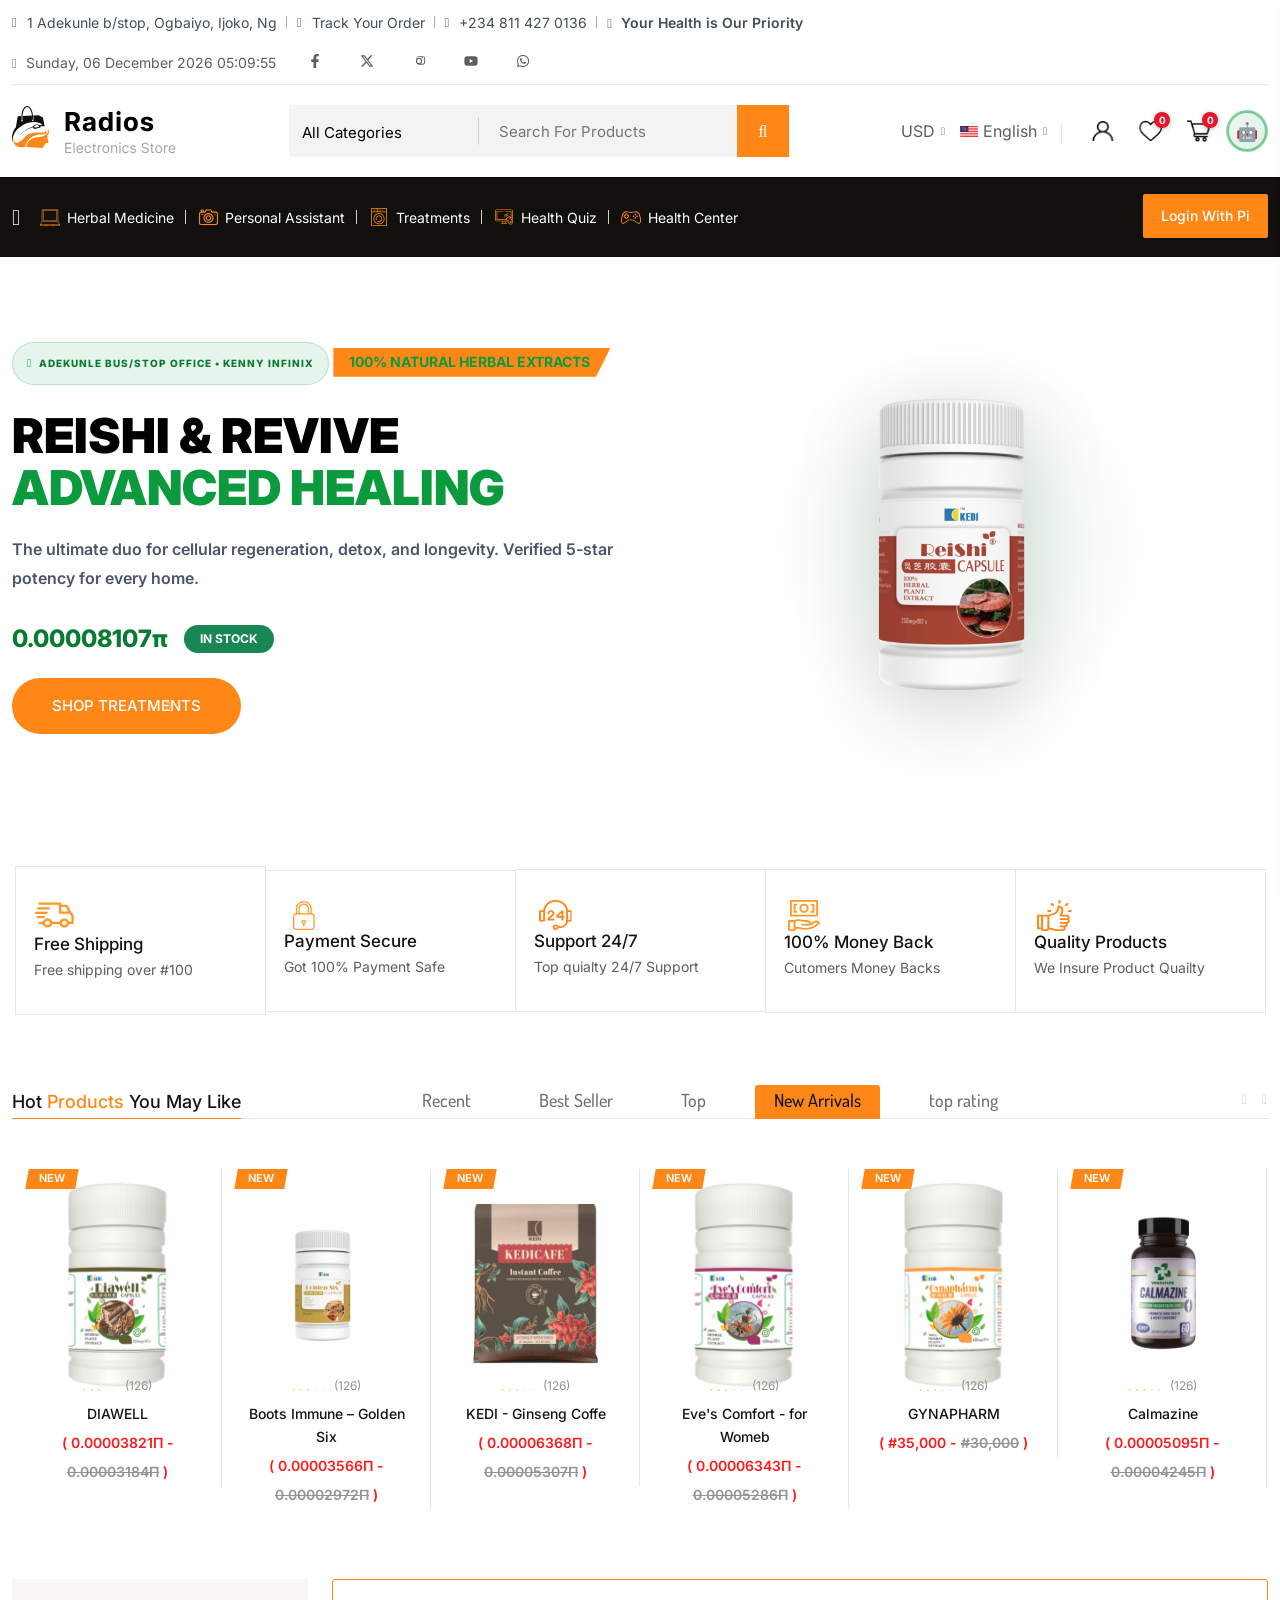
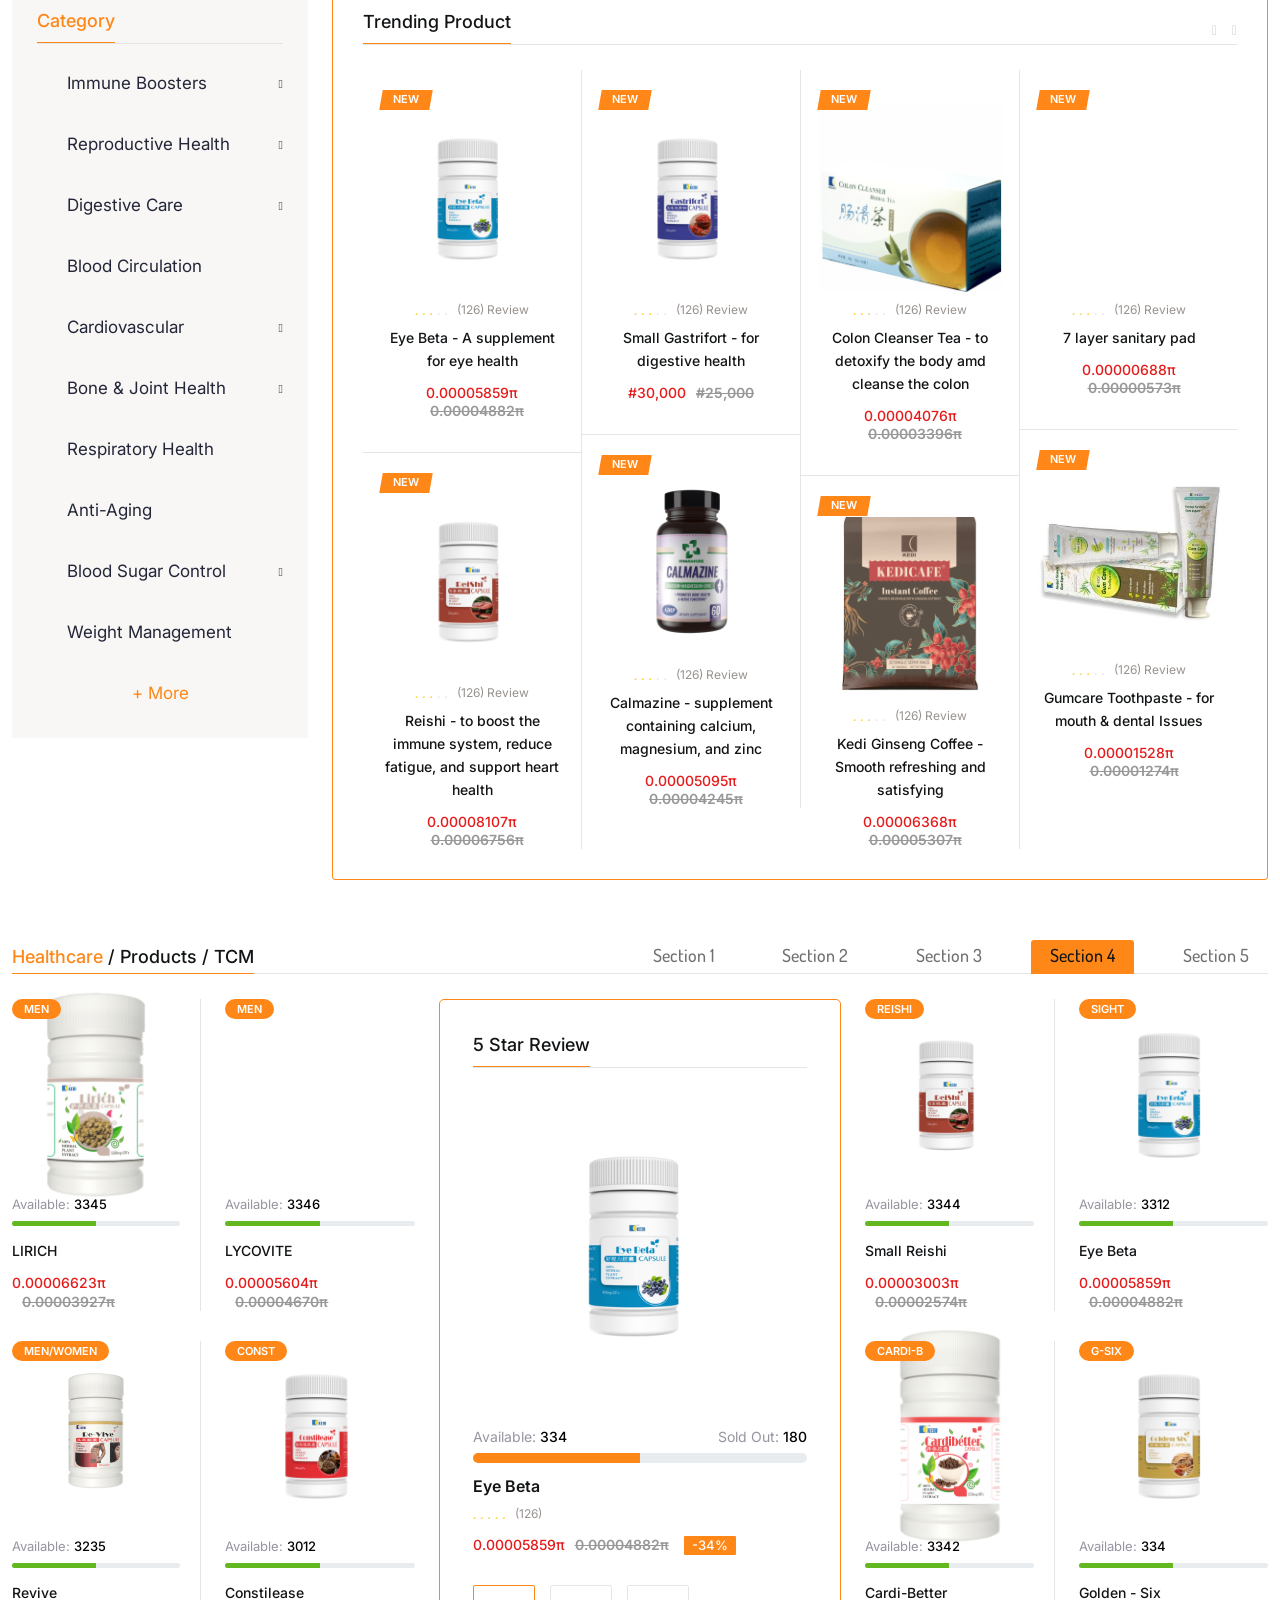
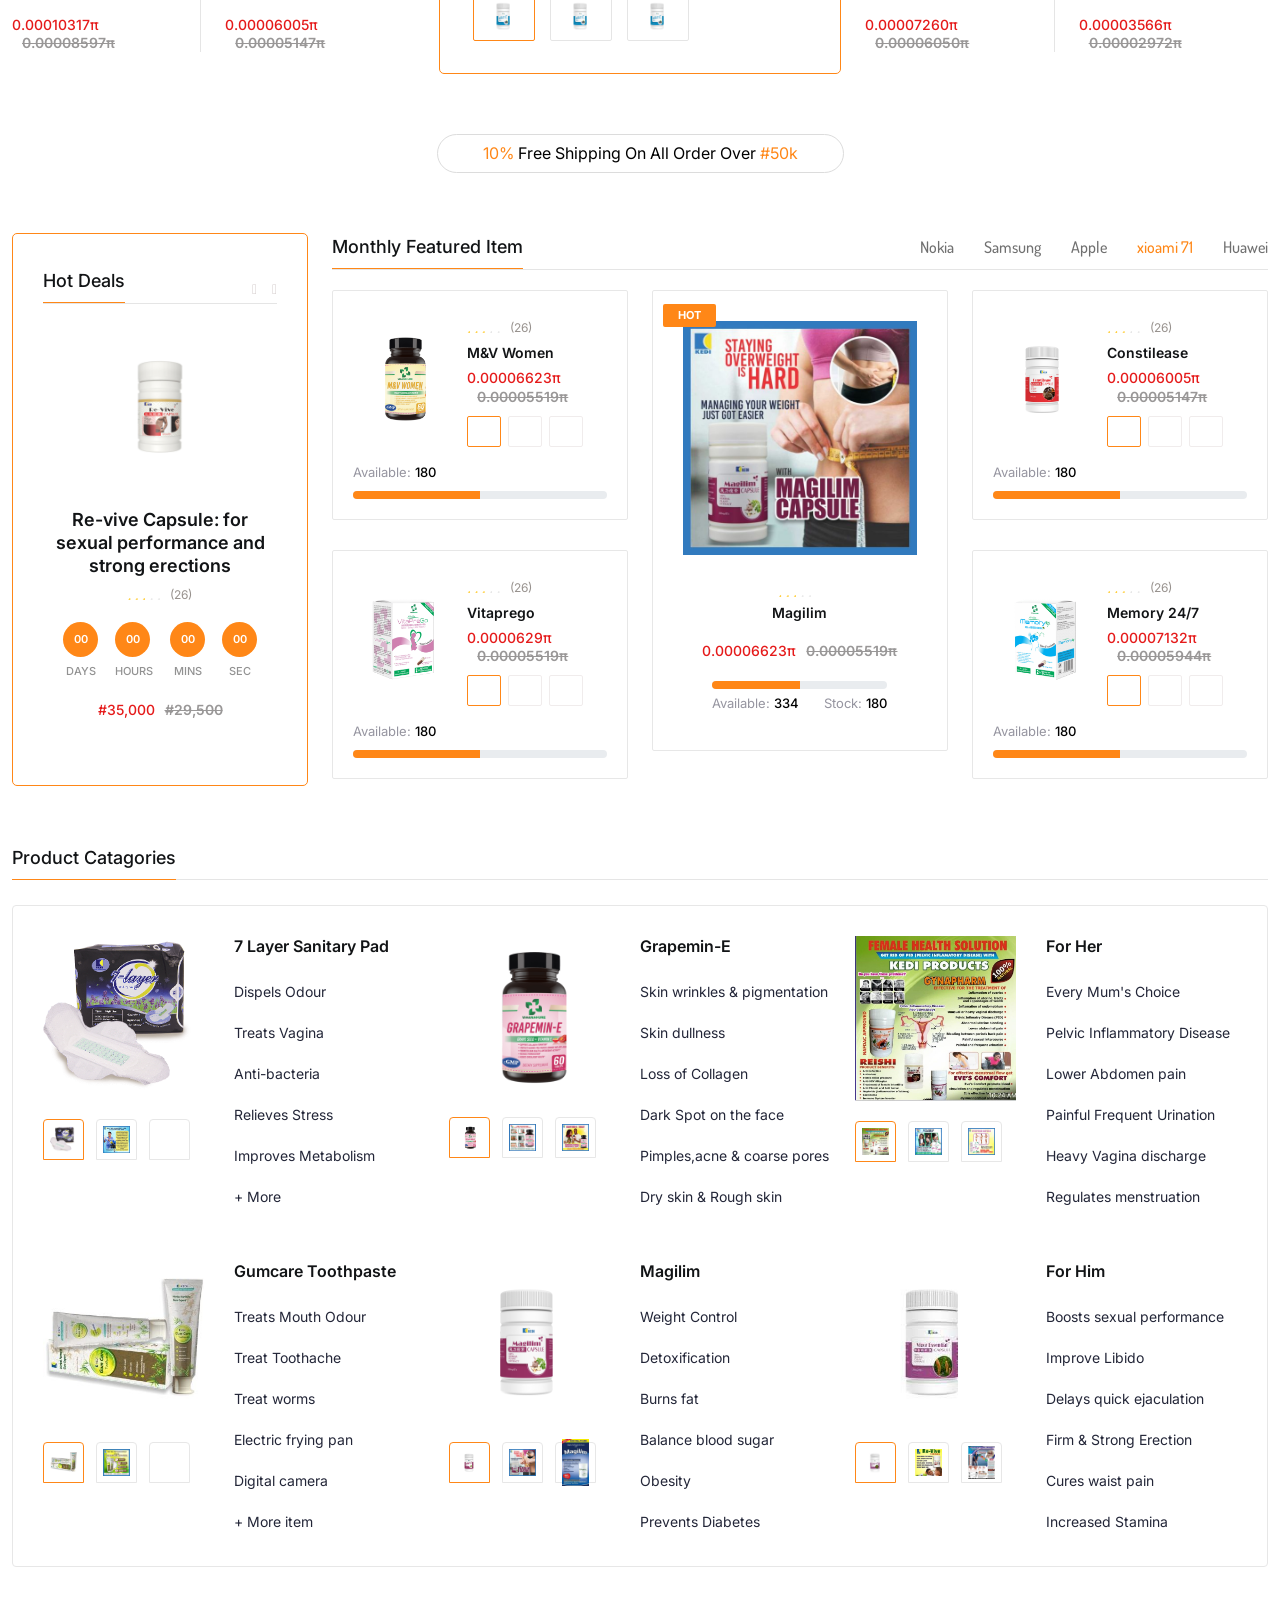
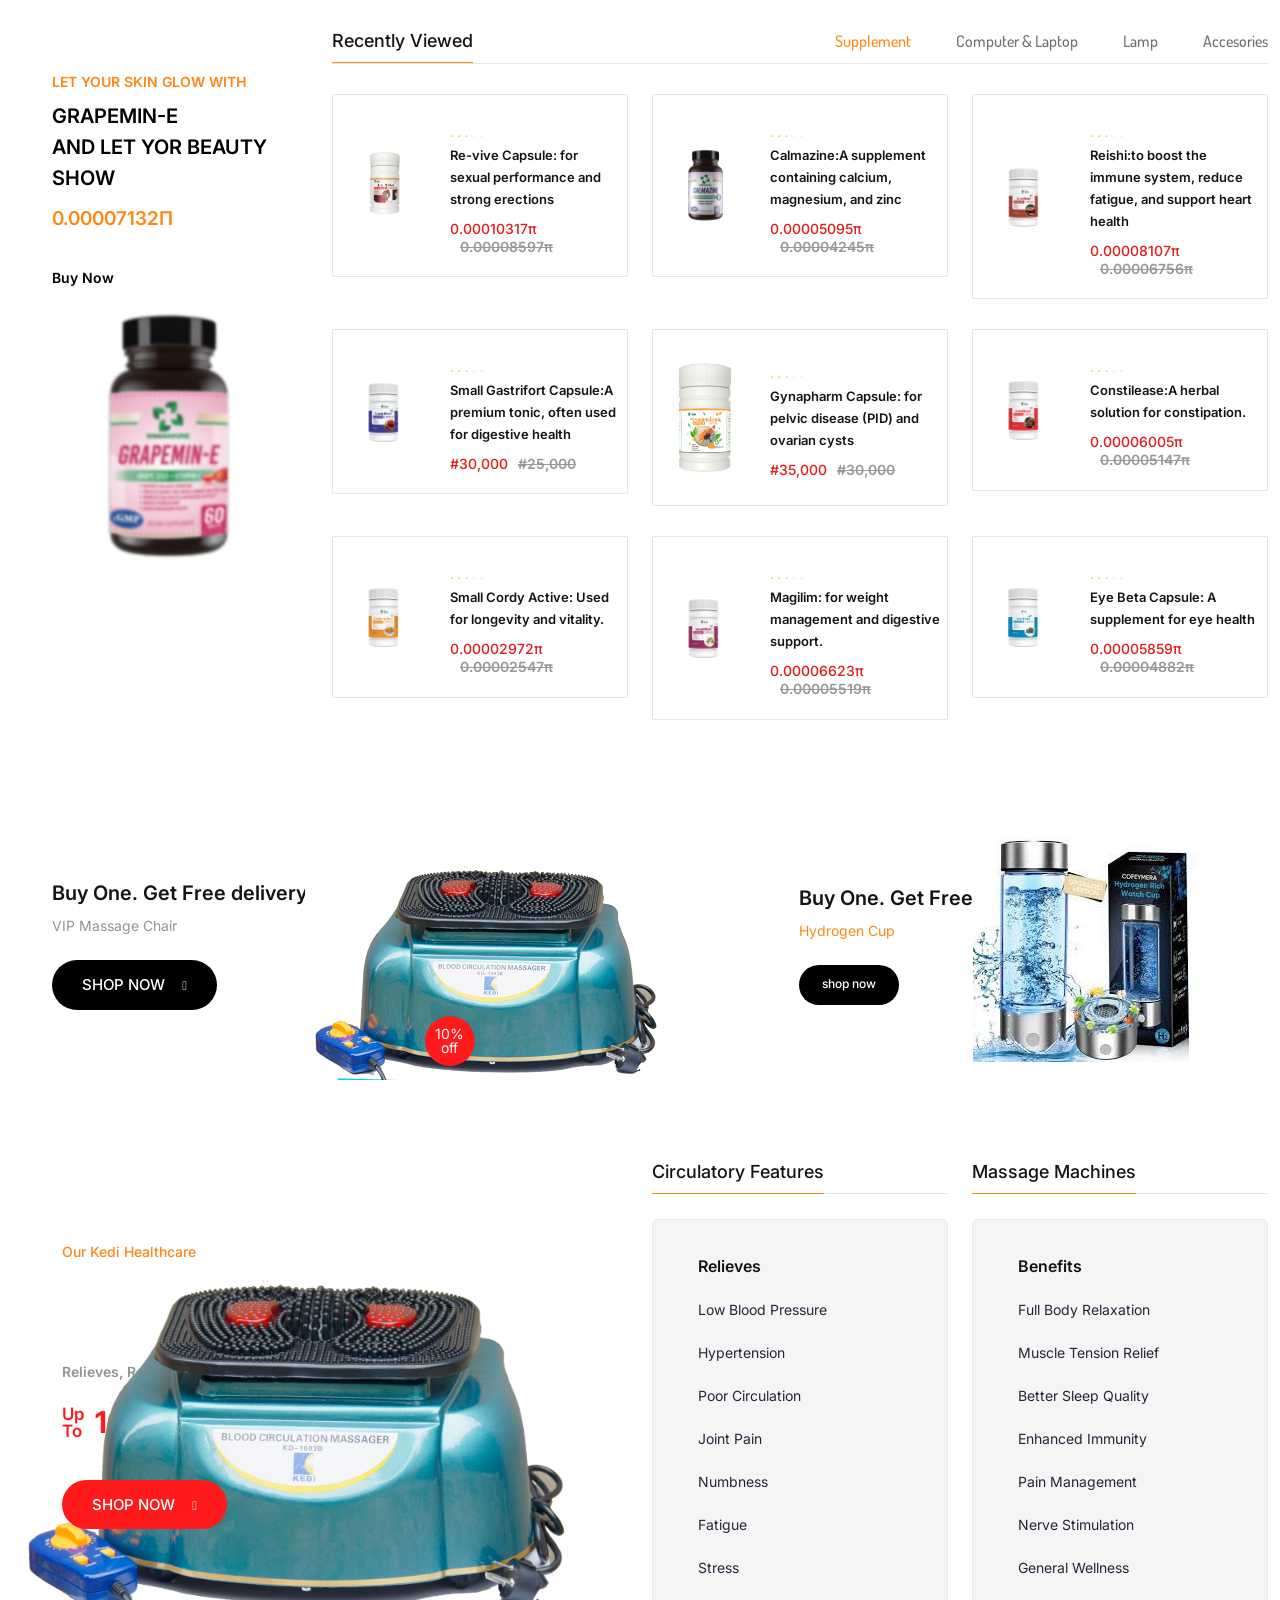
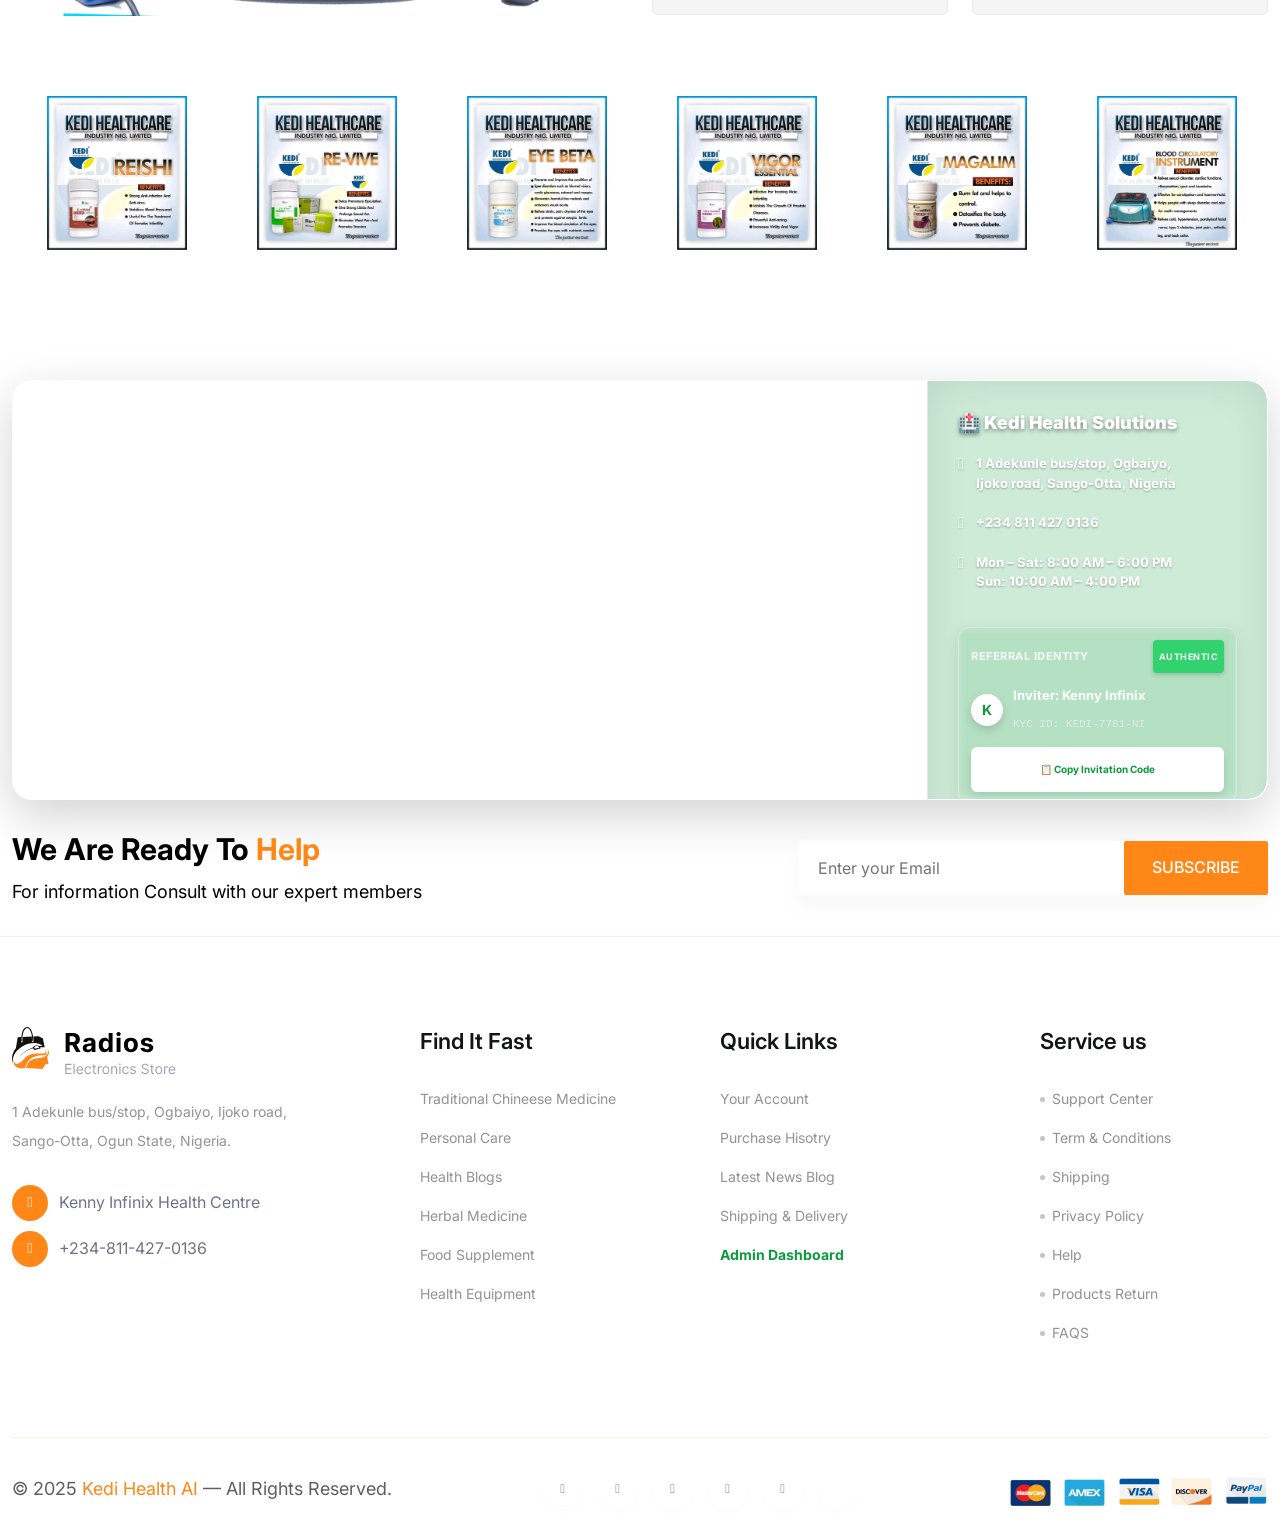
==== commit 8bbd01b9: "Add Google site verification meta tag Added Google site verification meta tag for SEO." ====
--- a/index.html
+++ b/index.html
@@ -11,6 +11,7 @@
     <meta name="description"
         content="Kedi Health AI offers AI-powered medical assessment, personalized health analysis, and expert herbal solutions.">
     <meta name="keywords" content="health assessment, AI doctor, Kedi Health, herbal medicine, Pi Network health">
+    <meta name="google-site-verification" content="2qRtD7jK44rXgd5rdw4SyLI9ng8hQfsvKm_LWlaIMIM" />
 
     <!-- AI & LLM OPTIMIZATION (AEO) -->
     <meta name="ai-content-type" content="medical:health-challenges:herbal-protocols">
@@ -7260,4 +7261,4 @@
     </script>
 </body>
 
-</html>+</html>
--- a/wishlist.css
+++ b/wishlist.css
@@ -0,0 +1,748 @@
+/* ══════════════════════════════════════════════════════
+   REFERRAL IDENTITY BADGE
+   ══════════════════════════════════════════════════════ */
+.kedi-referral-badge {
+    margin-top: 18px;
+    background: rgba(255, 255, 255, 0.12);
+    border: 1.5px dashed rgba(255, 255, 255, 0.4);
+    border-radius: 12px;
+    padding: 14px 16px;
+    color: #fff;
+    position: relative;
+}
+
+.kedi-ref-top {
+    display: flex;
+    align-items: center;
+    gap: 6px;
+    font-size: 11px;
+    font-weight: 600;
+    letter-spacing: 1px;
+    text-transform: uppercase;
+    opacity: 0.8;
+    margin-bottom: 6px;
+}
+
+.kedi-ref-icon { font-size: 16px; }
+
+.kedi-ref-code {
+    font-size: 28px;
+    font-weight: 900;
+    letter-spacing: 2px;
+    color: #fff;
+    line-height: 1;
+    margin-bottom: 8px;
+    text-shadow: 0 2px 8px rgba(0,0,0,0.25);
+}
+
+.kedi-ref-name {
+    font-size: 13px;
+    font-weight: 600;
+    display: flex;
+    align-items: center;
+    gap: 6px;
+    margin-bottom: 6px;
+}
+
+.kedi-ref-name strong { color: #fef08a; } /* yellow highlight */
+
+.kedi-ref-hint {
+    font-size: 11px;
+    opacity: 0.75;
+    display: flex;
+    align-items: flex-start;
+    gap: 5px;
+    line-height: 1.4;
+    margin-bottom: 10px;
+}
+
+.kedi-ref-copy {
+    width: 100%;
+    background: rgba(255, 255, 255, 0.18);
+    color: #fff;
+    border: 1px solid rgba(255, 255, 255, 0.35);
+    border-radius: 8px;
+    padding: 8px 12px;
+    font-size: 12px;
+    font-weight: 700;
+    cursor: pointer;
+    transition: background 0.2s ease, transform 0.15s ease;
+    letter-spacing: 0.3px;
+}
+
+.kedi-ref-copy:hover {
+    background: rgba(255, 255, 255, 0.28);
+    transform: translateY(-1px);
+}
+
+.kedi-ref-copy:active { transform: scale(0.97); }
+
+/* ══════════════════════════════════════════════════════
+   KEDI HEALTH — WISHLIST & CART DRAWER SYSTEM
+   ══════════════════════════════════════════════════════ */
+
+/* ── CSS Variables ── */
+/* ── TOAST MESSAGES ── */
+.kedi-toast {
+    position: fixed;
+    bottom: 30px;
+    left: 30px;
+    display: flex;
+    align-items: center;
+    gap: 12px;
+    background: rgba(14, 155, 62, 0.95);
+    color: #fff;
+    padding: 12px 20px;
+    border-radius: 12px;
+    box-shadow: 0 10px 30px rgba(0,0,0,0.2);
+    z-index: 10000;
+    transform: translateY(100px);
+    opacity: 0;
+    transition: all 0.4s cubic-bezier(0.175, 0.885, 0.32, 1.275);
+    backdrop-filter: blur(10px);
+}
+.kedi-toast.show { transform: translateY(0); opacity: 1; }
+.kedi-toast.wish { background: #ef4444; }
+.toast-icon { width: 24px; height: 24px; background: #fff; color: #22c55e; border-radius: 50%; display: flex; align-items: center; justify-content: center; font-weight: 900; font-size: 14px; }
+.kedi-toast.wish .toast-icon { color: #ef4444; }
+.toast-msg { font-size: 14px; font-weight: 600; }
+
+:root {
+    --kedi-green: #0b9b3e;
+    --kedi-dark:  #087a31;
+    --kedi-red:   #e8142a;
+    --kedi-gold:  #f59e0b;
+    --drawer-w:   400px;
+    --radius:     14px;
+}
+
+/* ══════════════════════
+   OVERLAY BACKDROP
+   ══════════════════════ */
+.kedi-overlay {
+    position: fixed;
+    inset: 0;
+    background: rgba(0,0,0,0.45);
+    backdrop-filter: blur(2px);
+    z-index: 10000;
+    opacity: 0;
+    pointer-events: none;
+    transition: opacity 0.3s ease;
+}
+.kedi-overlay.open {
+    opacity: 1;
+    pointer-events: all;
+}
+
+/* ══════════════════════
+   BASE DRAWER
+   ══════════════════════ */
+.kedi-drawer {
+    position: fixed;
+    top: 0;
+    right: 0;
+    width: var(--drawer-w);
+    max-width: 100vw;
+    height: 100dvh;
+    background: #fff;
+    z-index: 10001;
+    display: flex;
+    flex-direction: column;
+    transform: translateX(110%);
+    transition: transform 0.38s cubic-bezier(0.4,0,0.2,1);
+    box-shadow: -8px 0 40px rgba(0,0,0,0.18);
+    border-radius: var(--radius) 0 0 var(--radius);
+    overflow: hidden;
+}
+.kedi-drawer.open { transform: translateX(0); }
+
+/* ── Drawer Header ── */
+.kdi-drawer-hd {
+    display: flex;
+    align-items: center;
+    justify-content: space-between;
+    padding: 18px 20px;
+    border-bottom: 1px solid #eee;
+    background: linear-gradient(135deg, var(--kedi-green), var(--kedi-dark));
+    color: #fff;
+    flex-shrink: 0;
+}
+.kdi-drawer-hd h2 {
+    font-size: 17px;
+    font-weight: 700;
+    margin: 0;
+    display: flex;
+    align-items: center;
+    gap: 8px;
+}
+.kdi-drawer-hd .kdi-count-pill {
+    background: rgba(255,255,255,0.25);
+    border-radius: 999px;
+    padding: 2px 9px;
+    font-size: 12px;
+    font-weight: 700;
+}
+.kdi-close-btn {
+    background: rgba(255,255,255,0.15);
+    border: none;
+    color: #fff;
+    width: 32px;
+    height: 32px;
+    border-radius: 50%;
+    font-size: 18px;
+    cursor: pointer;
+    display: flex;
+    align-items: center;
+    justify-content: center;
+    transition: background 0.2s;
+}
+.kdi-close-btn:hover { background: rgba(255,255,255,0.3); }
+
+/* ── Drawer Tabs ── */
+.kdi-tabs {
+    display: flex;
+    border-bottom: 1px solid #eee;
+    flex-shrink: 0;
+}
+.kdi-tab {
+    flex: 1;
+    padding: 10px;
+    text-align: center;
+    font-size: 13px;
+    font-weight: 600;
+    color: #888;
+    cursor: pointer;
+    border-bottom: 3px solid transparent;
+    transition: all 0.2s;
+    background: none;
+    border-top: none;
+    border-left: none;
+    border-right: none;
+}
+.kdi-tab.active {
+    color: var(--kedi-green);
+    border-bottom-color: var(--kedi-green);
+}
+
+/* ── Drawer Body ── */
+.kdi-drawer-body {
+    flex: 1;
+    overflow-y: auto;
+    padding: 16px;
+    overscroll-behavior: contain;
+}
+.kdi-drawer-body::-webkit-scrollbar { width: 4px; }
+.kdi-drawer-body::-webkit-scrollbar-thumb { background: #ddd; border-radius: 4px; }
+
+/* ── Empty state ── */
+.kdi-empty {
+    display: flex;
+    flex-direction: column;
+    align-items: center;
+    justify-content: center;
+    height: 100%;
+    min-height: 200px;
+    gap: 12px;
+    color: #aaa;
+    text-align: center;
+    padding: 20px;
+}
+.kdi-empty .kdi-empty-icon { font-size: 52px; opacity: 0.4; }
+.kdi-empty p { font-size: 14px; margin: 0; }
+.kdi-empty a {
+    background: var(--kedi-green);
+    color: #fff;
+    padding: 10px 24px;
+    border-radius: 8px;
+    text-decoration: none;
+    font-weight: 600;
+    font-size: 13px;
+    margin-top: 8px;
+    transition: background 0.2s;
+}
+.kdi-empty a:hover { background: var(--kedi-dark); }
+
+/* ══════════════════════
+   PRODUCT ITEM CARD
+   ══════════════════════ */
+.kdi-item {
+    display: flex;
+    gap: 12px;
+    padding: 12px;
+    border-radius: 10px;
+    border: 1px solid #f0f0f0;
+    margin-bottom: 10px;
+    background: #fafafa;
+    transition: box-shadow 0.2s;
+    position: relative;
+}
+.kdi-item:hover { box-shadow: 0 2px 12px rgba(0,0,0,0.08); }
+
+.kdi-item-img {
+    width: 52px;
+    height: 52px;
+    object-fit: contain;
+    border-radius: 8px;
+    background: #fff;
+    border: 1px solid #eee;
+    flex-shrink: 0;
+    padding: 2px;
+}
+.kdi-item-info { flex: 1; min-width: 0; }
+.kdi-item-name {
+    font-size: 13px;
+    font-weight: 600;
+    color: #222;
+    margin: 0 0 3px;
+    white-space: nowrap;
+    overflow: hidden;
+    text-overflow: ellipsis;
+}
+.kdi-item-cat {
+    font-size: 11px;
+    color: #999;
+    margin: 0 0 6px;
+}
+.kdi-item-price {
+    font-size: 14px;
+    font-weight: 700;
+    color: var(--kedi-green);
+}
+.kdi-item-price .original {
+    font-size: 11px;
+    color: #bbb;
+    text-decoration: line-through;
+    font-weight: 400;
+    margin-left: 5px;
+}
+.kdi-item-savings {
+    display: inline-block;
+    background: #fef3c7;
+    color: #b45309;
+    font-size: 10px;
+    font-weight: 700;
+    border-radius: 4px;
+    padding: 1px 5px;
+    margin-left: 4px;
+}
+
+/* ── Qty controls (cart) ── */
+.kdi-qty {
+    display: flex;
+    align-items: center;
+    gap: 8px;
+    margin-top: 6px;
+}
+.kdi-qty-btn {
+    width: 24px;
+    height: 24px;
+    border-radius: 6px;
+    border: 1px solid #ddd;
+    background: #fff;
+    cursor: pointer;
+    font-size: 14px;
+    display: flex;
+    align-items: center;
+    justify-content: center;
+    transition: all 0.2s;
+    font-weight: 700;
+    color: #444;
+}
+.kdi-qty-btn:hover { border-color: var(--kedi-green); color: var(--kedi-green); }
+.kdi-qty-val { font-weight: 700; font-size: 13px; min-width: 20px; text-align: center; }
+
+/* ── Remove / action buttons ── */
+.kdi-item-actions {
+    display: flex;
+    flex-direction: column;
+    align-items: flex-end;
+    gap: 4px;
+    flex-shrink: 0;
+}
+.kdi-rm-btn {
+    background: none;
+    border: none;
+    color: #ccc;
+    font-size: 16px;
+    cursor: pointer;
+    padding: 2px;
+    transition: color 0.2s;
+    line-height: 1;
+}
+.kdi-rm-btn:hover { color: var(--kedi-red); }
+.kdi-move-btn {
+    background: none;
+    border: 1px solid #ddd;
+    border-radius: 6px;
+    padding: 3px 8px;
+    font-size: 11px;
+    font-weight: 600;
+    cursor: pointer;
+    color: #555;
+    transition: all 0.2s;
+}
+.kdi-move-btn:hover { border-color: var(--kedi-green); color: var(--kedi-green); }
+
+/* ── Wishlist-specific row footer ── */
+.kdi-wishlist-actions {
+    display: flex;
+    gap: 6px;
+    margin-top: 8px;
+    flex-wrap: wrap;
+}
+.kdi-wish-to-cart {
+    flex: 1;
+    background: var(--kedi-green);
+    color: #fff;
+    border: none;
+    border-radius: 7px;
+    padding: 6px 12px;
+    font-size: 12px;
+    font-weight: 600;
+    cursor: pointer;
+    transition: background 0.2s;
+}
+.kdi-wish-to-cart:hover { background: var(--kedi-dark); }
+
+/* ── Date saved badge ── */
+.kdi-saved-date {
+    font-size: 10px;
+    color: #bbb;
+    margin-top: 4px;
+}
+
+/* ══════════════════════
+   ABANDON CART BANNER
+   ══════════════════════ */
+.kdi-abandon-banner {
+    background: linear-gradient(135deg, #fff8e1, #fff3cd);
+    border: 1px solid #fbbf24;
+    border-radius: 10px;
+    padding: 12px 14px;
+    margin-bottom: 12px;
+    display: flex;
+    gap: 10px;
+    align-items: flex-start;
+}
+.kdi-abandon-banner .icon { font-size: 24px; flex-shrink: 0; }
+.kdi-abandon-banner p { font-size: 12px; color: #92400e; margin: 0; flex: 1; }
+.kdi-abandon-banner strong { color: #78350f; }
+.kdi-recover-btn {
+    background: var(--kedi-gold);
+    color: #78350f;
+    border: none;
+    border-radius: 7px;
+    padding: 6px 12px;
+    font-size: 12px;
+    font-weight: 700;
+    cursor: pointer;
+    margin-top: 6px;
+    transition: background 0.2s;
+    white-space: nowrap;
+}
+.kdi-recover-btn:hover { background: #d97706; color: #fff; }
+
+/* ══════════════════════
+   CART FOOTER
+   ══════════════════════ */
+.kdi-drawer-footer {
+    border-top: 1px solid #eee;
+    padding: 16px;
+    flex-shrink: 0;
+    background: #fff;
+}
+.kdi-summary-row {
+    display: flex;
+    justify-content: space-between;
+    font-size: 13px;
+    color: #666;
+    margin-bottom: 6px;
+}
+.kdi-summary-row.total {
+    font-size: 16px;
+    font-weight: 700;
+    color: #222;
+    margin-top: 8px;
+    padding-top: 8px;
+    border-top: 1px dashed #eee;
+}
+.kdi-checkout-btn {
+    width: 100%;
+    background: linear-gradient(135deg, var(--kedi-green), var(--kedi-dark));
+    color: #fff;
+    border: none;
+    border-radius: 10px;
+    padding: 14px;
+    font-size: 15px;
+    font-weight: 700;
+    cursor: pointer;
+    margin-top: 12px;
+    display: flex;
+    align-items: center;
+    justify-content: center;
+    gap: 8px;
+    transition: transform 0.2s, box-shadow 0.2s;
+    box-shadow: 0 4px 16px rgba(11,155,62,0.3);
+}
+.kdi-checkout-btn:hover {
+    transform: translateY(-2px);
+    box-shadow: 0 6px 24px rgba(11,155,62,0.4);
+}
+.kdi-wa-btn {
+    width: 100%;
+    background: #25D366;
+    color: #fff;
+    border: none;
+    border-radius: 10px;
+    padding: 11px;
+    font-size: 13px;
+    font-weight: 600;
+    cursor: pointer;
+    margin-top: 8px;
+    display: flex;
+    align-items: center;
+    justify-content: center;
+    gap: 8px;
+    transition: background 0.2s;
+}
+.kdi-wa-btn:hover { background: #1ebe5d; }
+
+/* ── Coupon input ── */
+.kdi-coupon {
+    display: flex;
+    gap: 6px;
+    margin-top: 10px;
+}
+.kdi-coupon input {
+    flex: 1;
+    border: 1px solid #ddd;
+    border-radius: 8px;
+    padding: 8px 12px;
+    font-size: 12px;
+    outline: none;
+    transition: border-color 0.2s;
+}
+.kdi-coupon input:focus { border-color: var(--kedi-green); }
+.kdi-coupon button {
+    background: var(--kedi-green);
+    color: #fff;
+    border: none;
+    border-radius: 8px;
+    padding: 8px 14px;
+    font-size: 12px;
+    font-weight: 700;
+    cursor: pointer;
+}
+
+/* ══════════════════════
+   WISHLIST SHARE / NOTIFY
+   ══════════════════════ */
+.kdi-wishlist-toolbar {
+    display: flex;
+    gap: 8px;
+    margin-bottom: 12px;
+    flex-wrap: wrap;
+}
+.kdi-toolbar-btn {
+    flex: 1;
+    min-width: 90px;
+    padding: 7px 10px;
+    border-radius: 8px;
+    border: 1px solid #ddd;
+    background: #fff;
+    font-size: 12px;
+    font-weight: 600;
+    cursor: pointer;
+    display: flex;
+    align-items: center;
+    justify-content: center;
+    gap: 5px;
+    transition: all 0.2s;
+    color: #555;
+}
+.kdi-toolbar-btn:hover { border-color: var(--kedi-green); color: var(--kedi-green); }
+.kdi-toolbar-btn.primary { background: var(--kedi-green); color: #fff; border-color: var(--kedi-green); }
+.kdi-toolbar-btn.primary:hover { background: var(--kedi-dark); }
+
+/* ══════════════════════
+   TOAST NOTIFICATION
+   ══════════════════════ */
+.kdi-toast-container {
+    position: fixed;
+    bottom: 80px;
+    right: 20px;
+    z-index: 99999;
+    display: flex;
+    flex-direction: column;
+    gap: 8px;
+    pointer-events: none;
+}
+.kdi-toast {
+    background: #222;
+    color: #fff;
+    padding: 12px 18px;
+    border-radius: 10px;
+    font-size: 13px;
+    font-weight: 500;
+    box-shadow: 0 4px 20px rgba(0,0,0,0.25);
+    display: flex;
+    align-items: center;
+    gap: 10px;
+    min-width: 220px;
+    max-width: 320px;
+    animation: toast-in 0.3s ease;
+    pointer-events: all;
+}
+.kdi-toast.success { border-left: 4px solid #22c55e; }
+.kdi-toast.info    { border-left: 4px solid #3b82f6; }
+.kdi-toast.warning { border-left: 4px solid #f59e0b; }
+@keyframes toast-in {
+    from { transform: translateX(30px); opacity: 0; }
+    to   { transform: translateX(0);   opacity: 1; }
+}
+
+/* ══════════════════════
+   ABANDON CART POPUP
+   ══════════════════════ */
+.kdi-abandon-popup {
+    position: fixed;
+    bottom: 80px;
+    right: 20px;
+    z-index: 99998;
+    background: #fff;
+    border-radius: 14px;
+    box-shadow: 0 8px 40px rgba(0,0,0,0.18);
+    padding: 20px;
+    max-width: 300px;
+    width: calc(100vw - 40px);
+    border-top: 4px solid var(--kedi-gold);
+    animation: popup-in 0.35s ease;
+    display: none;
+}
+.kdi-abandon-popup.visible { display: block; }
+@keyframes popup-in {
+    from { transform: translateY(20px) scale(0.95); opacity: 0; }
+    to   { transform: translateY(0) scale(1); opacity: 1; }
+}
+.kdi-abandon-popup h4 { margin: 0 0 8px; font-size: 15px; color: #222; }
+.kdi-abandon-popup p  { margin: 0 0 12px; font-size: 13px; color: #666; }
+.kdi-abandon-popup .popup-actions { display: flex; gap: 8px; }
+.kdi-abandon-popup .popup-actions button {
+    flex: 1;
+    padding: 9px;
+    border-radius: 8px;
+    font-size: 12px;
+    font-weight: 700;
+    cursor: pointer;
+    border: none;
+}
+.kdi-abandon-popup .btn-yes { background: var(--kedi-green); color: #fff; }
+.kdi-abandon-popup .btn-no  { background: #f3f4f6; color: #555; }
+.kdi-abandon-popup .popup-dismiss {
+    position: absolute;
+    top: 10px;
+    right: 12px;
+    background: none;
+    border: none;
+    font-size: 16px;
+    cursor: pointer;
+    color: #aaa;
+}
+
+/* ══════════════════════
+   MAP SECTION
+   ══════════════════════ */
+.kedi-map-section {
+    padding: 50px 0 0;
+}
+.kedi-map-section .map-header {
+    text-align: center;
+    margin-bottom: 30px;
+}
+.kedi-map-section .map-header h2 {
+    font-size: 26px;
+    font-weight: 700;
+    color: #1a1a1a;
+    margin-bottom: 8px;
+}
+.kedi-map-section .map-header p { color: #666; font-size: 14px; }
+.kedi-map-wrapper {
+    display: grid;
+    grid-template-columns: 1fr 340px;
+    gap: 0;
+    height: 420px;
+    border-radius: 16px;
+    overflow: hidden;
+    box-shadow: 0 8px 40px rgba(0,0,0,0.12);
+}
+.kedi-map-wrapper iframe {
+    width: 100%;
+    height: 100%;
+    border: none;
+    display: block;
+}
+.kedi-map-info {
+    background: rgba(14, 155, 62, 0.2);
+    backdrop-filter: blur(15px);
+    -webkit-backdrop-filter: blur(15px);
+    border-left: 1px solid rgba(255, 255, 255, 0.2);
+    box-shadow: inset 0 0 40px rgba(0, 0, 0, 0.1);
+    padding: 30px;
+    color: #fff;
+    display: flex;
+    flex-direction: column;
+    justify-content: center;
+    gap: 20px;
+}
+.kedi-map-info h3 { font-size: 18px; font-weight: 700; margin: 0; }
+.kedi-map-info-row {
+    display: flex;
+    gap: 12px;
+    align-items: flex-start;
+    font-size: 13px;
+    line-height: 1.5;
+}
+.kedi-map-info-row i { font-size: 16px; margin-top: 2px; opacity: 0.85; flex-shrink: 0; }
+.kedi-map-cta {
+    display: flex;
+    flex-direction: column;
+    gap: 8px;
+    margin-top: 10px;
+}
+.kedi-map-cta a {
+    padding: 10px 16px;
+    border-radius: 8px;
+    text-decoration: none;
+    font-size: 13px;
+    font-weight: 700;
+    text-align: center;
+    display: flex;
+    align-items: center;
+    justify-content: center;
+    gap: 6px;
+    transition: all 0.2s;
+}
+.kedi-map-cta .btn-directions {
+    background: #fff;
+    color: var(--kedi-green);
+}
+.kedi-map-cta .btn-directions:hover { background: #f0fdf4; }
+.kedi-map-cta .btn-whatsapp {
+    background: #25D366;
+    color: #fff;
+}
+.kedi-map-cta .btn-whatsapp:hover { background: #20b858; }
+
+@media (max-width: 800px) {
+    .kedi-map-wrapper {
+        grid-template-columns: 1fr;
+        grid-template-rows: 260px auto;
+        height: auto;
+    }
+    .kedi-map-info { padding: 22px 18px; }
+}
+
+/* ── Mobile drawer full-screen ── */
+@media (max-width: 480px) {
+    .kedi-drawer { width: 100vw; border-radius: 0; }
+}
--- a/user-system.css
+++ b/user-system.css
@@ -0,0 +1,330 @@
+/* Medical Dashboard & User System Styles - Premium Edition */
+
+:root {
+    --dashboard-bg: rgba(255, 255, 255, 0.7);
+    --accent-medical: #0d9488;
+    --accent-warning: #f59e0b;
+    --accent-danger: #ef4444;
+    --text-dark: #0f172a;
+    --text-gray: #64748b;
+    --border-light: rgba(229, 231, 235, 0.5);
+    --glass-border: rgba(255, 255, 255, 0.3);
+}
+
+/* Dashboard Panel - Premium Glassmorphism */
+#medical-dashboard {
+    position: fixed;
+    top: 0;
+    right: -100%;
+    width: 450px;
+    height: 100vh;
+    background: var(--dashboard-bg);
+    backdrop-filter: blur(25px) saturate(180%);
+    -webkit-backdrop-filter: blur(25px) saturate(180%);
+    box-shadow: -20px 0 50px rgba(0, 0, 0, 0.1);
+    z-index: 10000;
+    transition: right 0.8s cubic-bezier(0.16, 1, 0.3, 1);
+    display: flex;
+    flex-direction: column;
+    overflow-y: auto;
+    font-family: 'Outfit', sans-serif;
+    border-left: 1px solid var(--glass-border);
+}
+
+#medical-dashboard.open {
+    right: 0;
+}
+
+#dashboard-overlay {
+    position: fixed;
+    top: 0;
+    left: 0;
+    width: 100vw;
+    height: 100vh;
+    background: rgba(15, 23, 42, 0.3);
+    z-index: 9999;
+    opacity: 0;
+    visibility: hidden;
+    backdrop-filter: blur(0px);
+    transition: opacity 0.8s cubic-bezier(0.16, 1, 0.3, 1), backdrop-filter 0.8s ease, visibility 0.8s;
+}
+
+#dashboard-overlay.visible {
+    opacity: 1;
+    visibility: visible;
+    backdrop-filter: blur(15px);
+}
+
+/* Header */
+.dashboard-header {
+    padding: 2rem 1.5rem;
+    background: linear-gradient(135deg, #0d9488 0%, #0f172a 100%);
+    color: white;
+    display: flex;
+    align-items: center;
+    justify-content: space-between;
+    position: sticky;
+    top: 0;
+    z-index: 10;
+}
+
+.dashboard-header h2 {
+    margin: 0;
+    font-size: 1.5rem;
+    font-weight: 800;
+    letter-spacing: -0.02em;
+}
+
+.close-dashboard {
+    background: rgba(255, 255, 255, 0.1);
+    border: 1px solid rgba(255, 255, 255, 0.2);
+    color: white;
+    width: 40px;
+    height: 40px;
+    border-radius: 50%;
+    display: flex;
+    align-items: center;
+    justify-content: center;
+    cursor: pointer;
+    transition: all 0.3s ease;
+}
+
+.close-dashboard:hover {
+    background: rgba(255, 255, 255, 0.2);
+    transform: rotate(90deg);
+}
+
+/* Sections */
+.dashboard-section {
+    padding: 2rem 1.5rem;
+    border-bottom: 1px solid var(--border-light);
+}
+
+.section-title {
+    font-size: 0.75rem;
+    font-weight: 800;
+    color: var(--text-gray);
+    text-transform: uppercase;
+    letter-spacing: 0.1em;
+    margin-bottom: 1.5rem;
+    display: flex;
+    align-items: center;
+    gap: 10px;
+}
+
+.section-title i {
+    color: var(--accent-medical);
+}
+
+/* Profile Card */
+.profile-card {
+    display: flex;
+    align-items: center;
+    gap: 1.25rem;
+    background: rgba(255, 255, 255, 0.5);
+    padding: 1.5rem;
+    border-radius: 20px;
+    border: 1px solid var(--glass-border);
+}
+
+.profile-avatar {
+    width: 64px;
+    height: 64px;
+    background: white;
+    border-radius: 50%;
+    display: flex;
+    align-items: center;
+    justify-content: center;
+    font-size: 2rem;
+    border: 2px solid var(--accent-medical);
+    box-shadow: 0 10px 20px rgba(13, 148, 136, 0.1);
+}
+
+.profile-info h3 { 
+    margin: 0; 
+    font-size: 1.25rem; 
+    font-weight: 800;
+    color: var(--text-dark);
+}
+.profile-info p { 
+    margin: 0; 
+    font-size: 0.875rem; 
+    color: var(--text-gray); 
+}
+
+/* Info Grid */
+.info-grid {
+    display: grid;
+    grid-template-columns: 1fr 1fr;
+    gap: 15px;
+}
+
+.info-item {
+    background: white;
+    padding: 15px;
+    border-radius: 15px;
+    border: 1px solid var(--border-light);
+    transition: all 0.3s ease;
+}
+
+.info-item:hover {
+    box-shadow: 0 10px 20px rgba(0,0,0,0.03);
+    transform: translateY(-2px);
+}
+
+.info-label { font-size: 0.7rem; font-weight: 700; color: var(--text-gray); margin-bottom: 4px; display: block; }
+.info-value { font-size: 1rem; font-weight: 800; color: var(--text-dark); }
+
+/* History & Items - Staggered Entry */
+.history-item, .store-item {
+    padding: 15px;
+    background: white;
+    border: 1px solid var(--border-light);
+    border-radius: 15px;
+    transition: all 0.3s cubic-bezier(0.4, 0, 0.2, 1);
+    opacity: 0;
+    transform: translateY(20px);
+}
+
+#medical-dashboard.open .history-item,
+#medical-dashboard.open .store-item {
+    opacity: 1;
+    transform: translateY(0);
+}
+
+.history-item:hover, .store-item:hover {
+    transform: scale(1.02);
+    border-color: var(--accent-medical);
+    box-shadow: 0 15px 30px rgba(0,0,0,0.05);
+}
+
+.item-meta { font-size: 0.75rem; font-weight: 600; color: var(--accent-medical); margin-bottom: 6px; }
+.item-title { font-size: 0.9375rem; font-weight: 800; color: var(--text-dark); line-height: 1.4; }
+
+/* Conversion Helper Styles */
+.flash-sale-bg {
+    border-radius: 40px;
+    padding: 100px 80px;
+    background: linear-gradient(135deg, #0d9488 0%, #0f172a 100%);
+    position: relative;
+    overflow: hidden;
+    color: white;
+    box-shadow: 0 30px 60px rgba(13, 148, 136, 0.2);
+}
+
+.flash-sale-bg::before {
+    content: '';
+    position: absolute;
+    top: -50%; right: -20%;
+    width: 600px; height: 600px;
+    background: radial-gradient(circle, rgba(245, 158, 11, 0.15) 0%, transparent 70%);
+    pointer-events: none;
+}
+
+.countdown-wrap {
+    display: flex;
+    gap: 20px;
+    margin-top: 40px;
+}
+
+.countdown-wrap .single {
+    background: rgba(255, 255, 255, 0.1);
+    backdrop-filter: blur(10px);
+    width: 90px;
+    height: 90px;
+    display: flex;
+    flex-direction: column;
+    align-items: center;
+    justify-content: center;
+    border-radius: 20px;
+    border: 1px solid rgba(255, 255, 255, 0.2);
+}
+
+.testimonial-content {
+    background: white;
+    padding: 50px;
+    border-radius: 30px;
+    border: 1px solid var(--border-light);
+    box-shadow: 0 20px 40px rgba(0,0,0,0.03);
+    position: relative;
+    transition: all 0.4s ease;
+}
+
+.testimonial-content:hover {
+    transform: translateY(-10px);
+    box-shadow: 0 30px 60px rgba(0,0,0,0.06);
+}
+
+/* Dark Mode Support */
+[data-theme="dark"] #medical-dashboard {
+    background: rgba(15, 23, 42, 0.85);
+    border-left: 1px solid rgba(255, 255, 255, 0.05);
+}
+
+[data-theme="dark"] .profile-card,
+[data-theme="dark"] .info-item,
+[data-theme="dark"] .history-item,
+[data-theme="dark"] .store-item,
+[data-theme="dark"] .testimonial-content {
+    background: rgba(30, 41, 59, 0.7);
+    border-color: rgba(255, 255, 255, 0.05);
+    color: white;
+}
+
+[data-theme="dark"] .item-title,
+[data-theme="dark"] .info-value,
+[data-theme="dark"] .profile-info h3 {
+    color: white;
+}
+
+/* Responsive */
+@media (max-width: 480px) {
+    #medical-dashboard { width: 100%; right: -100%; }
+    .flash-sale-bg { border-radius: 0; padding: 60px 30px; }
+}
+
+/* Toast Notifications */
+.toast-container {
+    position: fixed;
+    bottom: 2rem;
+    left: 2rem;
+    z-index: 11000;
+    display: flex;
+    flex-direction: column;
+    gap: 10px;
+}
+
+.kedi-toast {
+    background: rgba(255, 255, 255, 0.8);
+    backdrop-filter: blur(10px);
+    padding: 16px 24px;
+    border-radius: 16px;
+    box-shadow: 0 10px 30px rgba(0, 0, 0, 0.1);
+    border-left: 4px solid var(--accent-medical);
+    display: flex;
+    align-items: center;
+    gap: 12px;
+    animation: toastSlideIn 0.4s cubic-bezier(0.16, 1, 0.3, 1);
+    border-top: 1px solid var(--glass-border);
+    border-right: 1px solid var(--glass-border);
+}
+
+@keyframes toastSlideIn {
+    from { transform: translateX(-100%); opacity: 0; }
+    to { transform: translateX(0); opacity: 1; }
+}
+
+/* Animations */
+@keyframes fadeInUp {
+    from { opacity: 0; transform: translateY(30px); }
+    to { opacity: 1; transform: translateY(0); }
+}
+
+.animated {
+    animation-duration: 1s;
+    animation-fill-mode: both;
+}
+
+.fadeInUp {
+    animation-name: fadeInUp;
+}
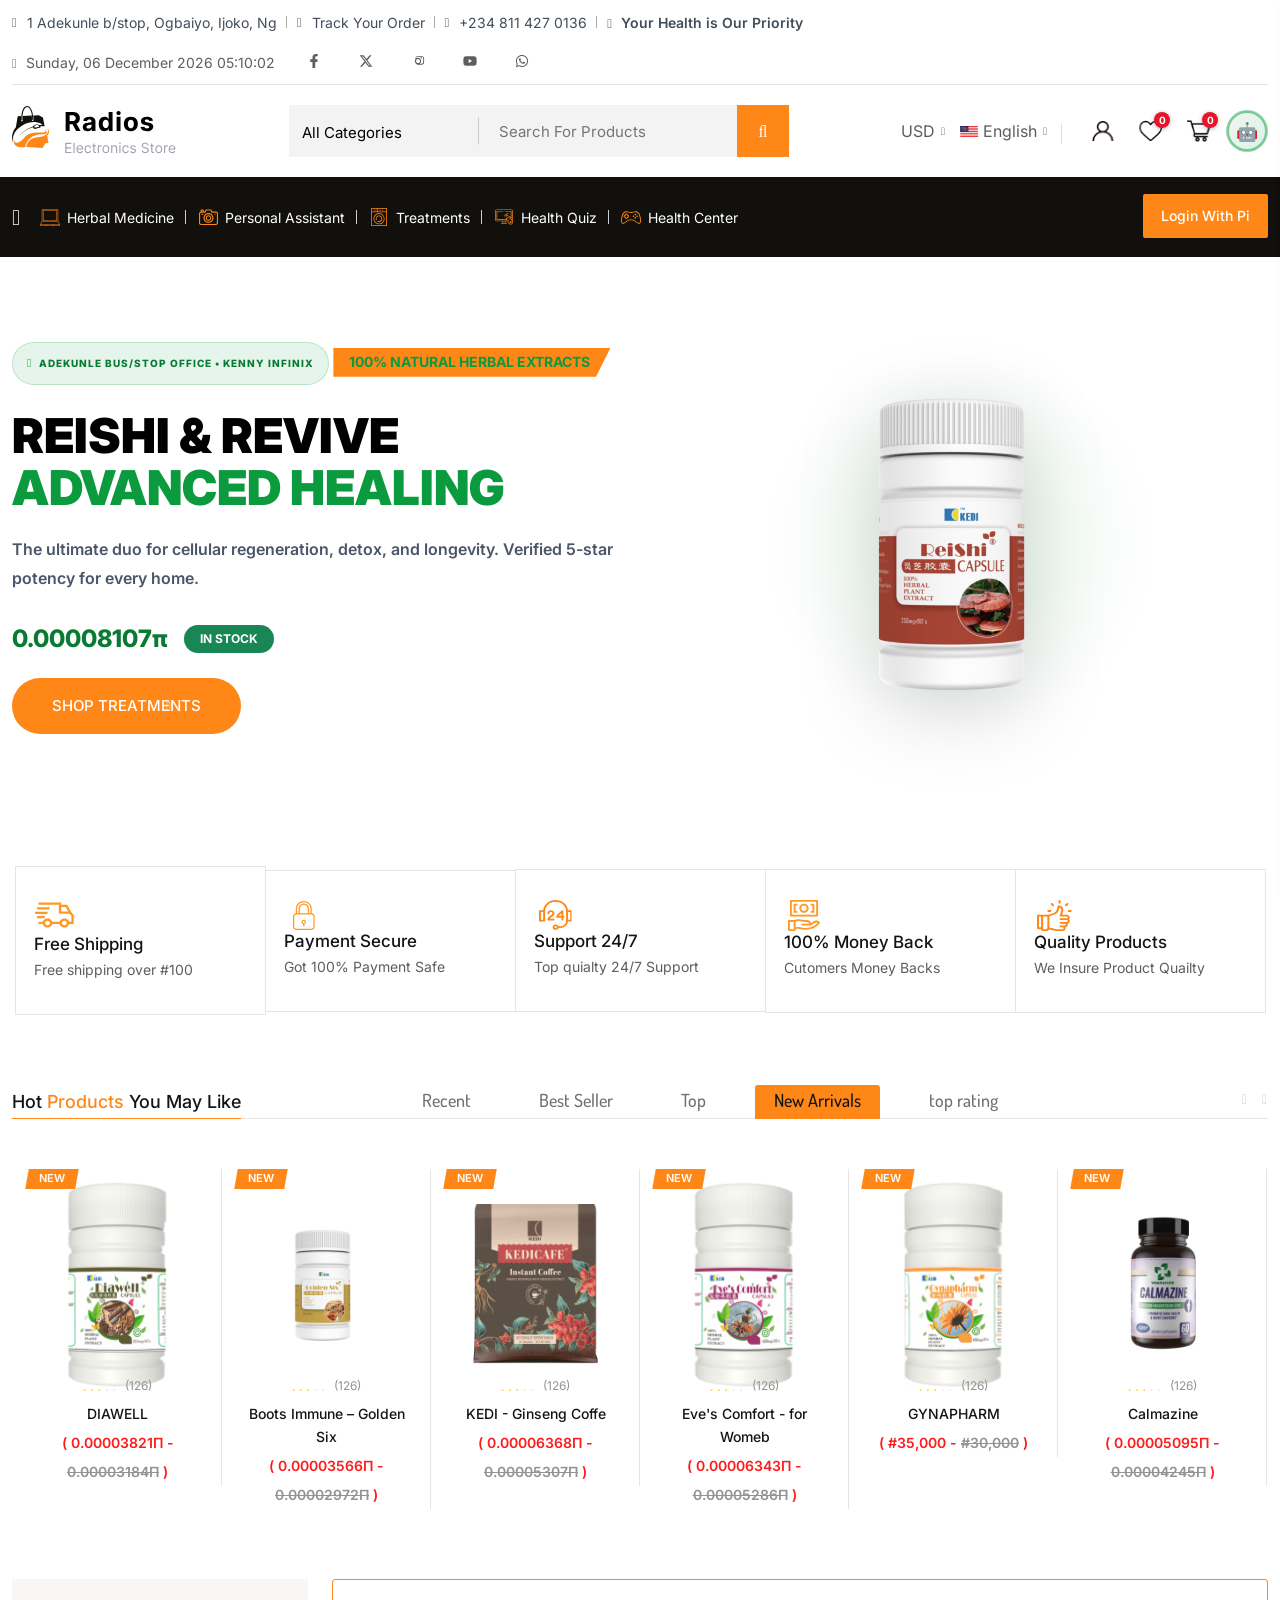
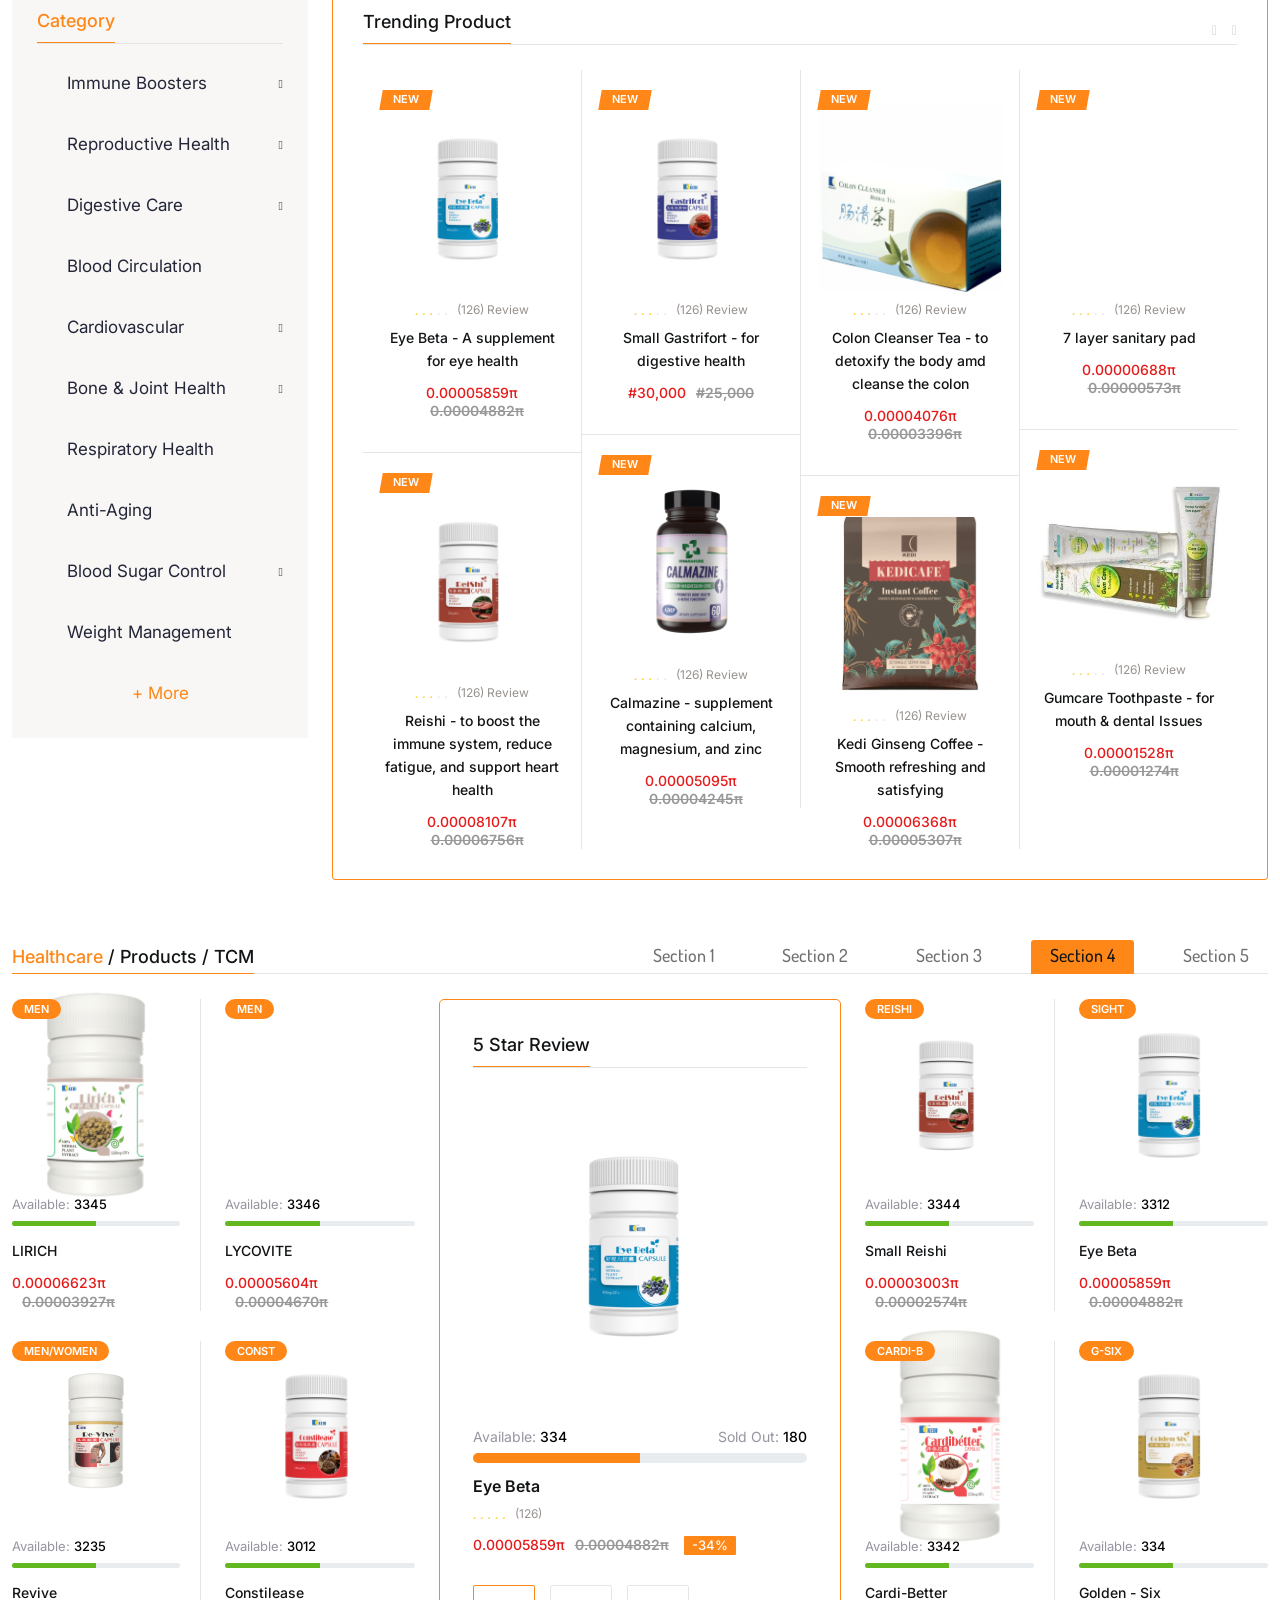
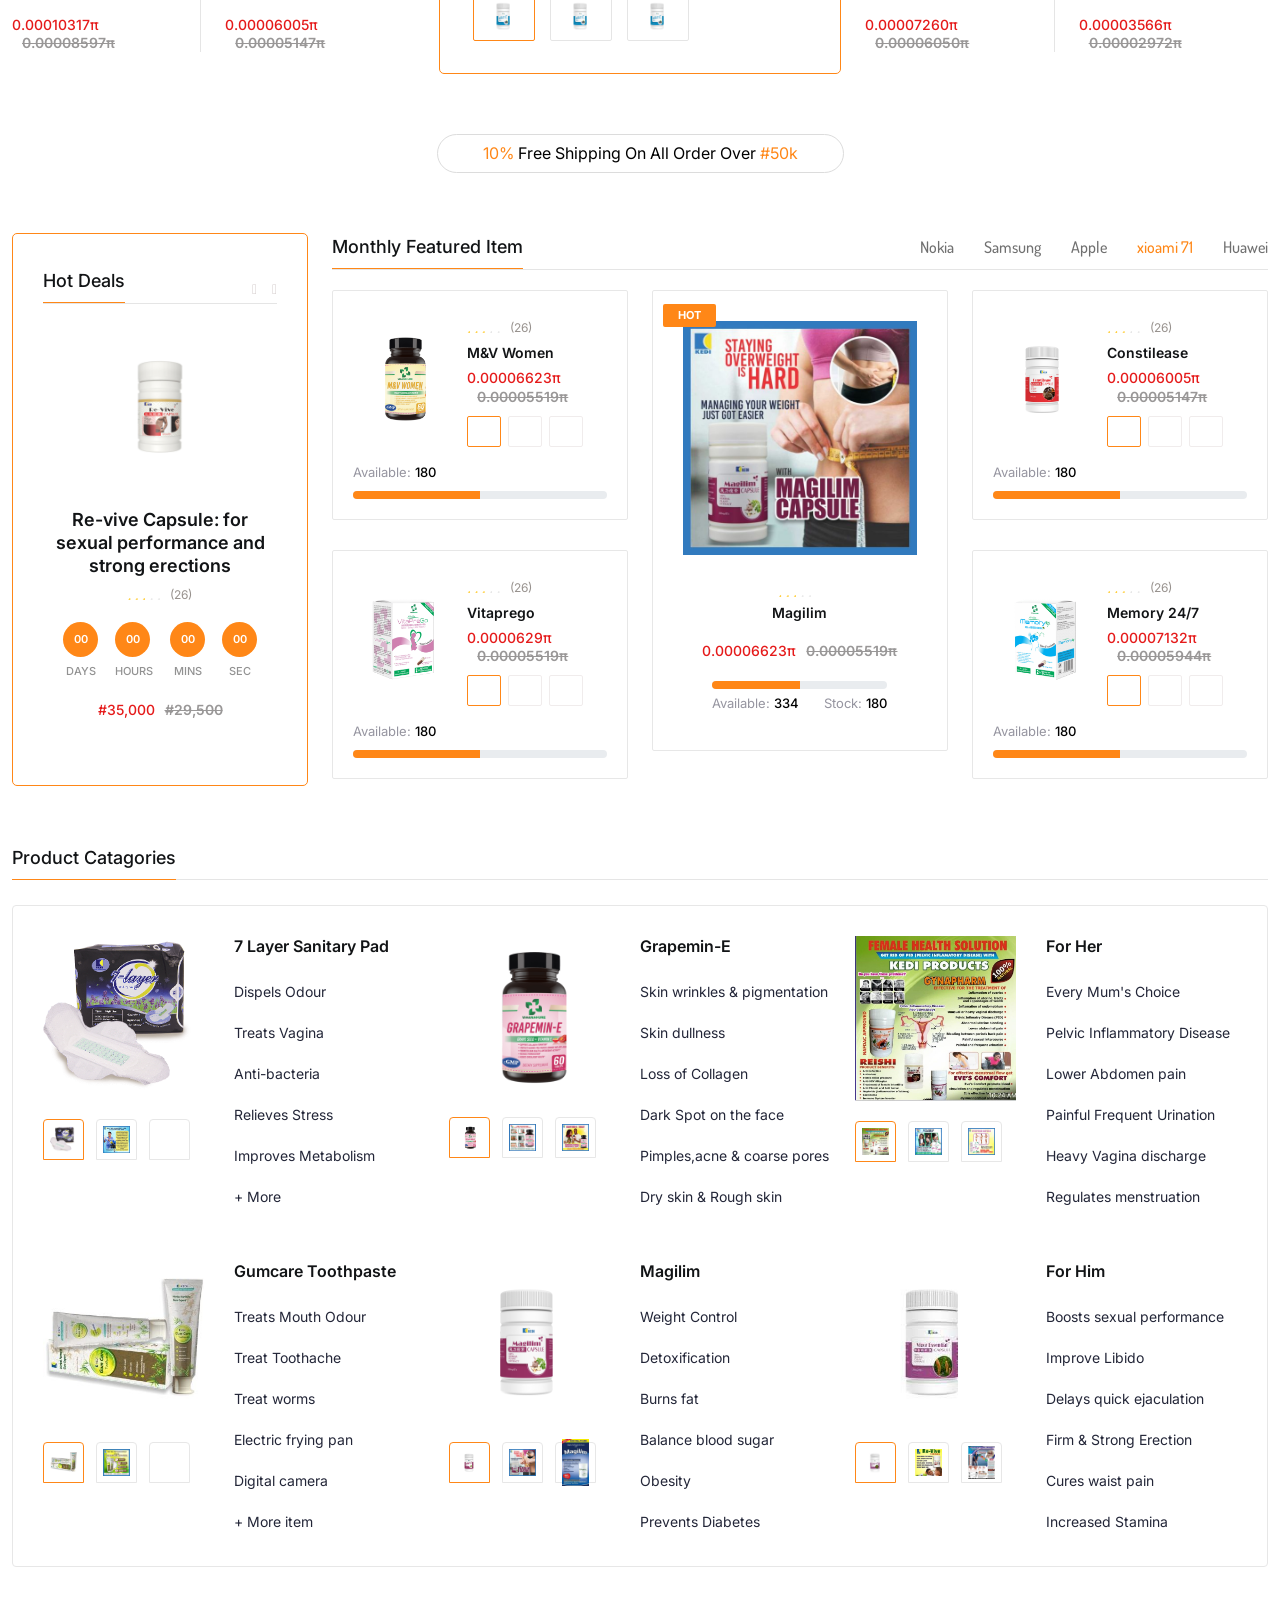
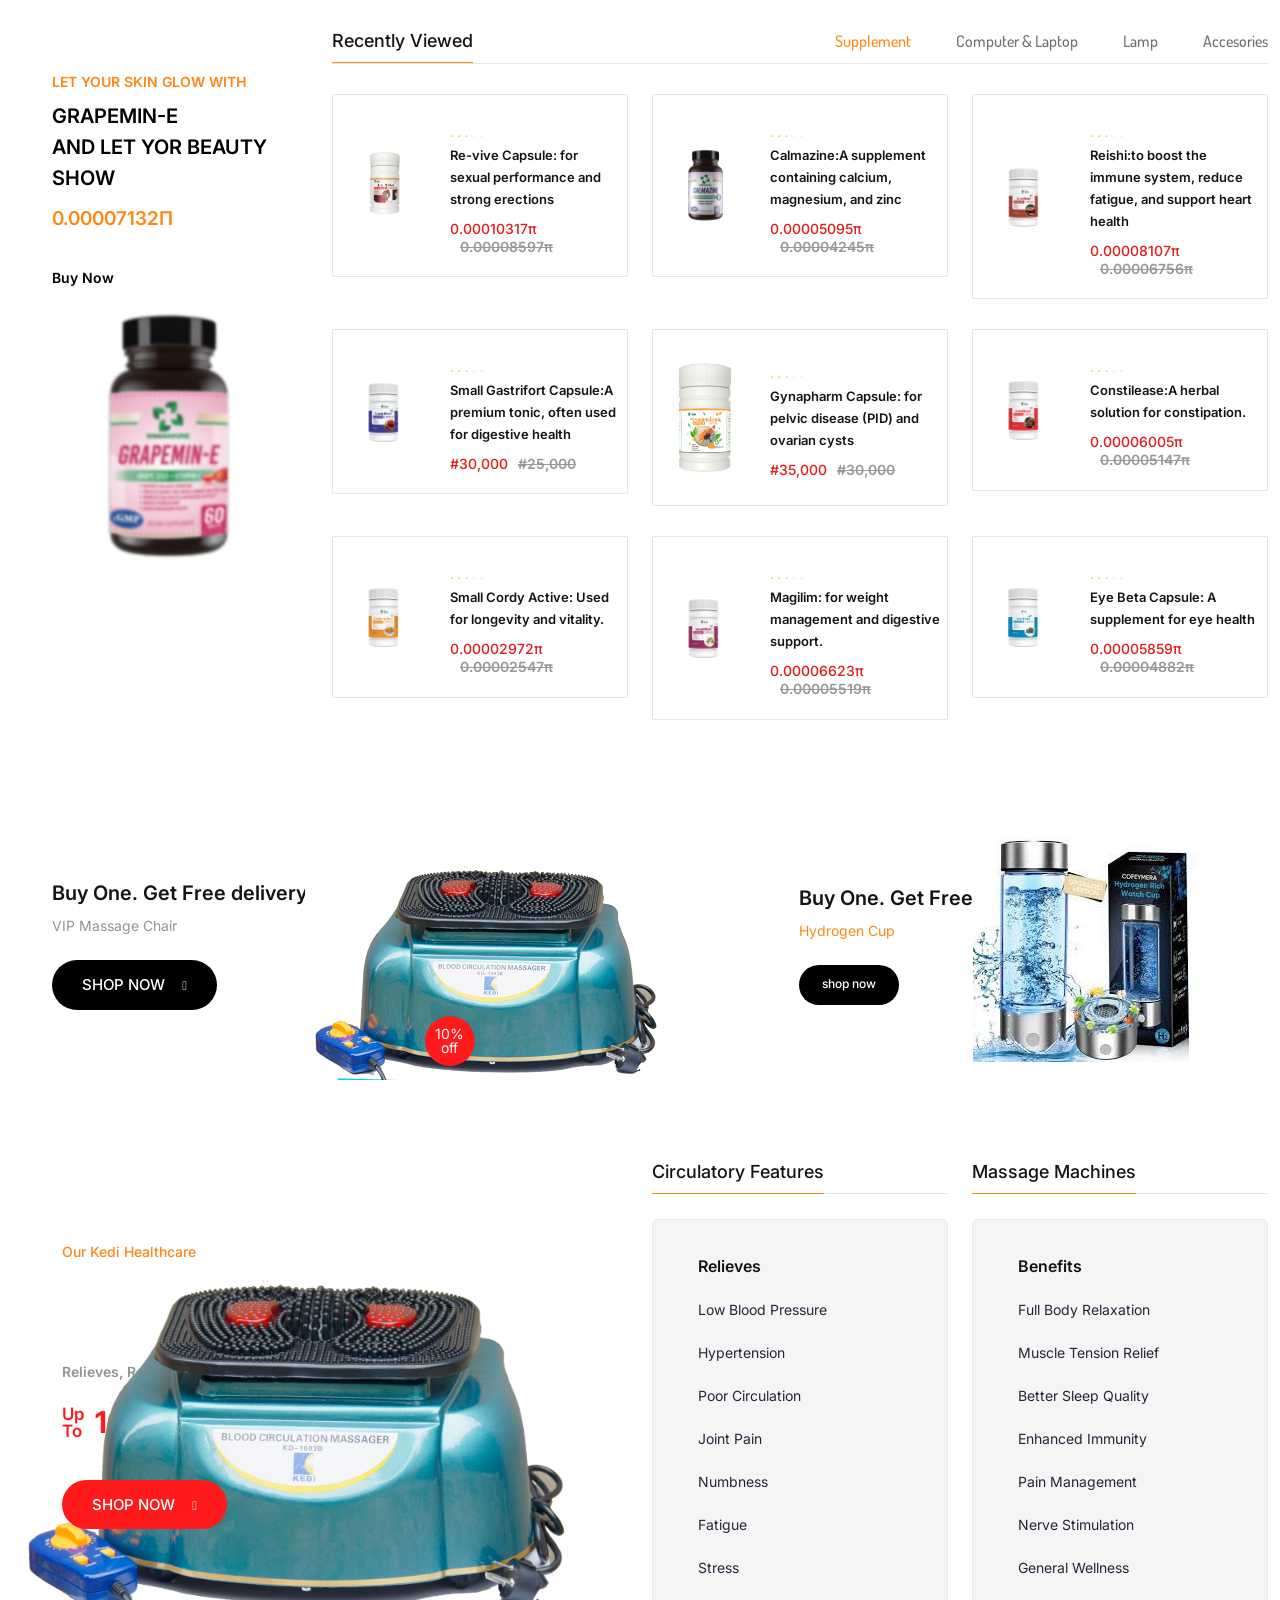
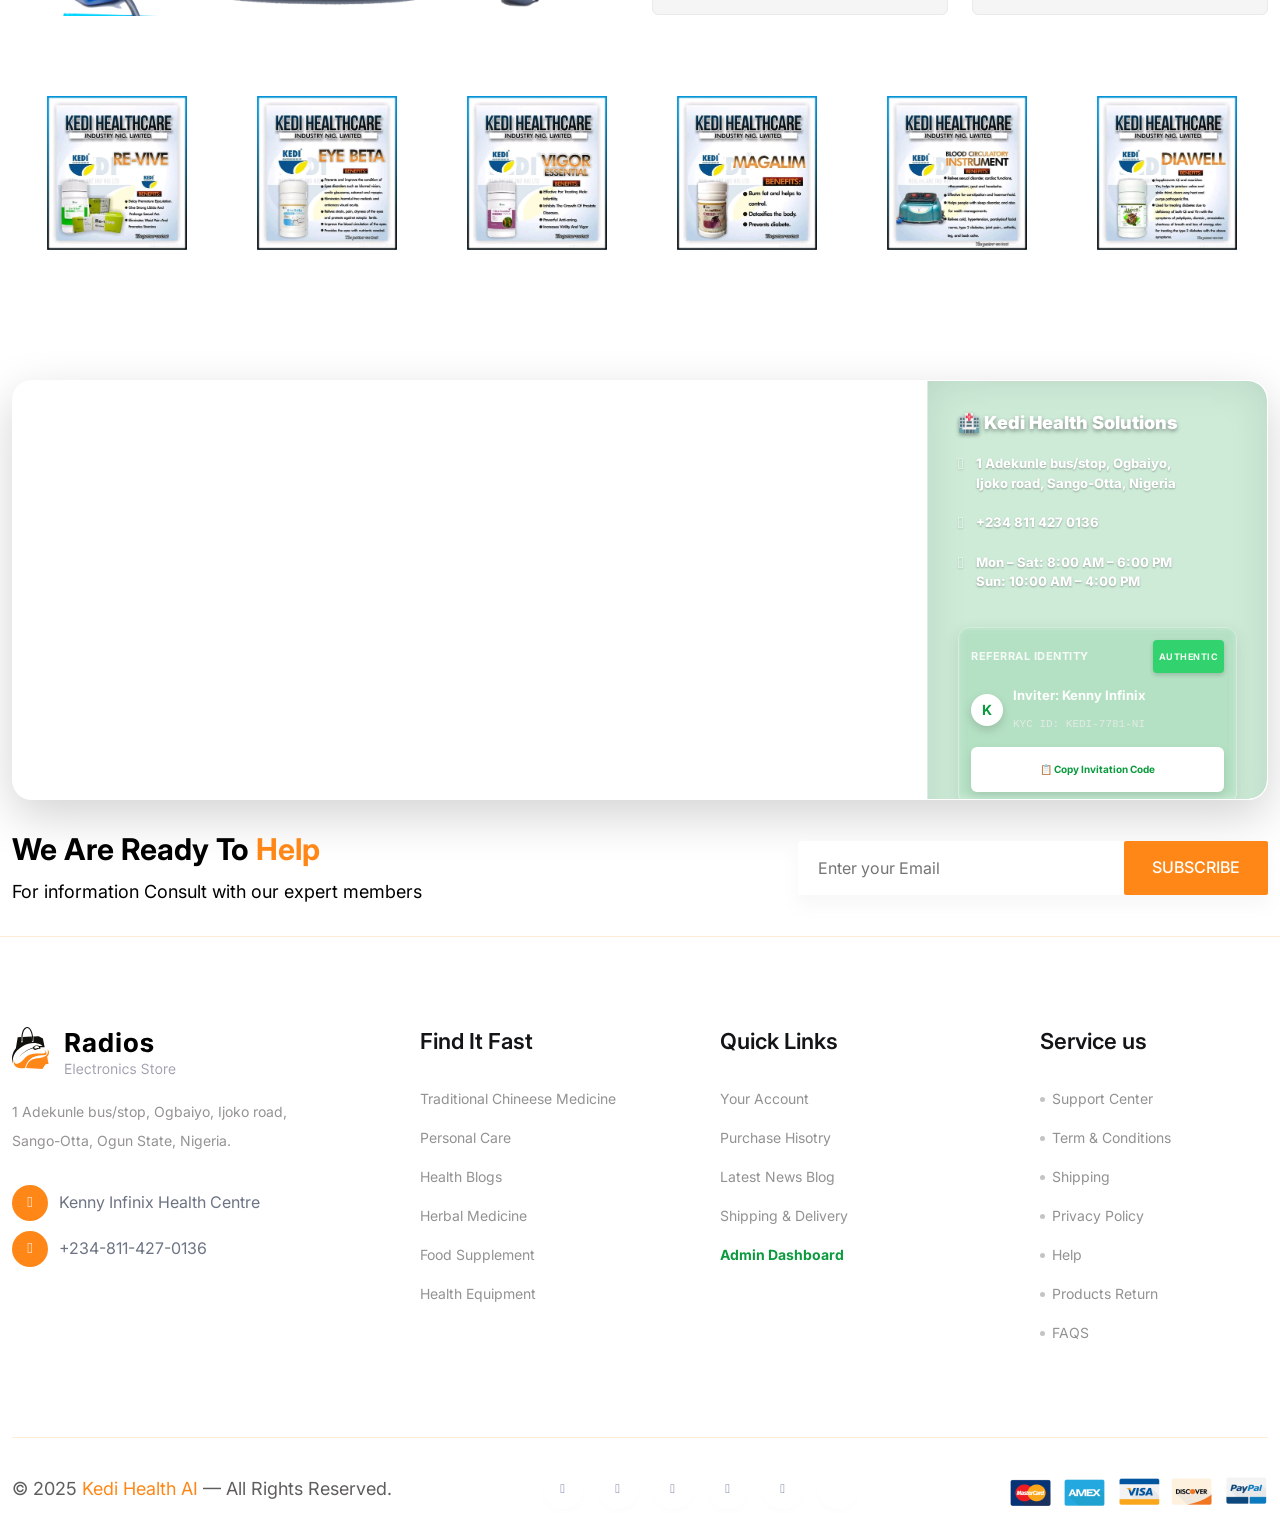
==== commit caf71e53: "Add Google Analytics tracking code Added Google Analytics tracking code to the head section." ====
--- a/index.html
+++ b/index.html
@@ -2,6 +2,16 @@
 <html lang="zxx">
 
 <head>
+
+    <!-- Google tag (gtag.js) -->
+<script async src="https://www.googletagmanager.com/gtag/js?id=G-31MLZ6JMTB"></script>
+<script>
+  window.dataLayer = window.dataLayer || [];
+  function gtag(){dataLayer.push(arguments);}
+  gtag('js', new Date());
+
+  gtag('config', 'G-31MLZ6JMTB');
+</script>
 
     <!--========= Required meta tags =========-->
     <meta charset="utf-8">
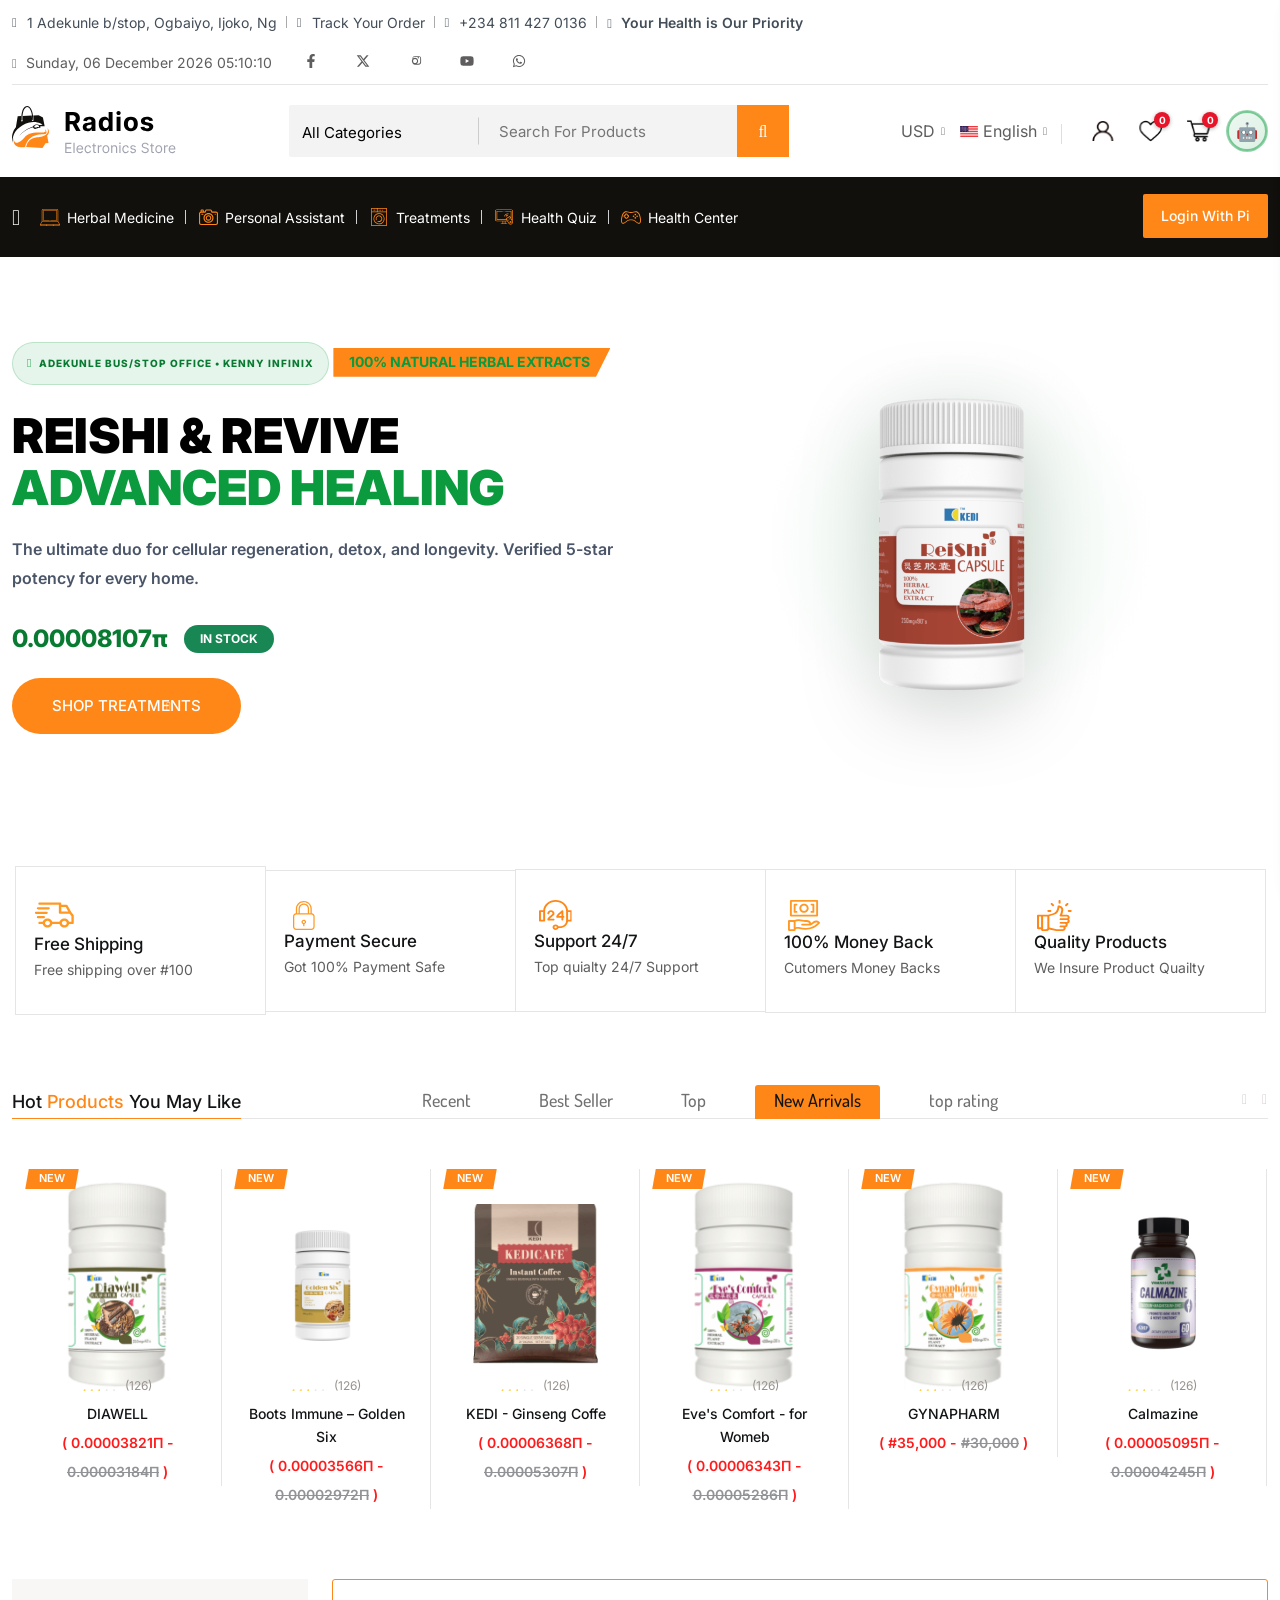
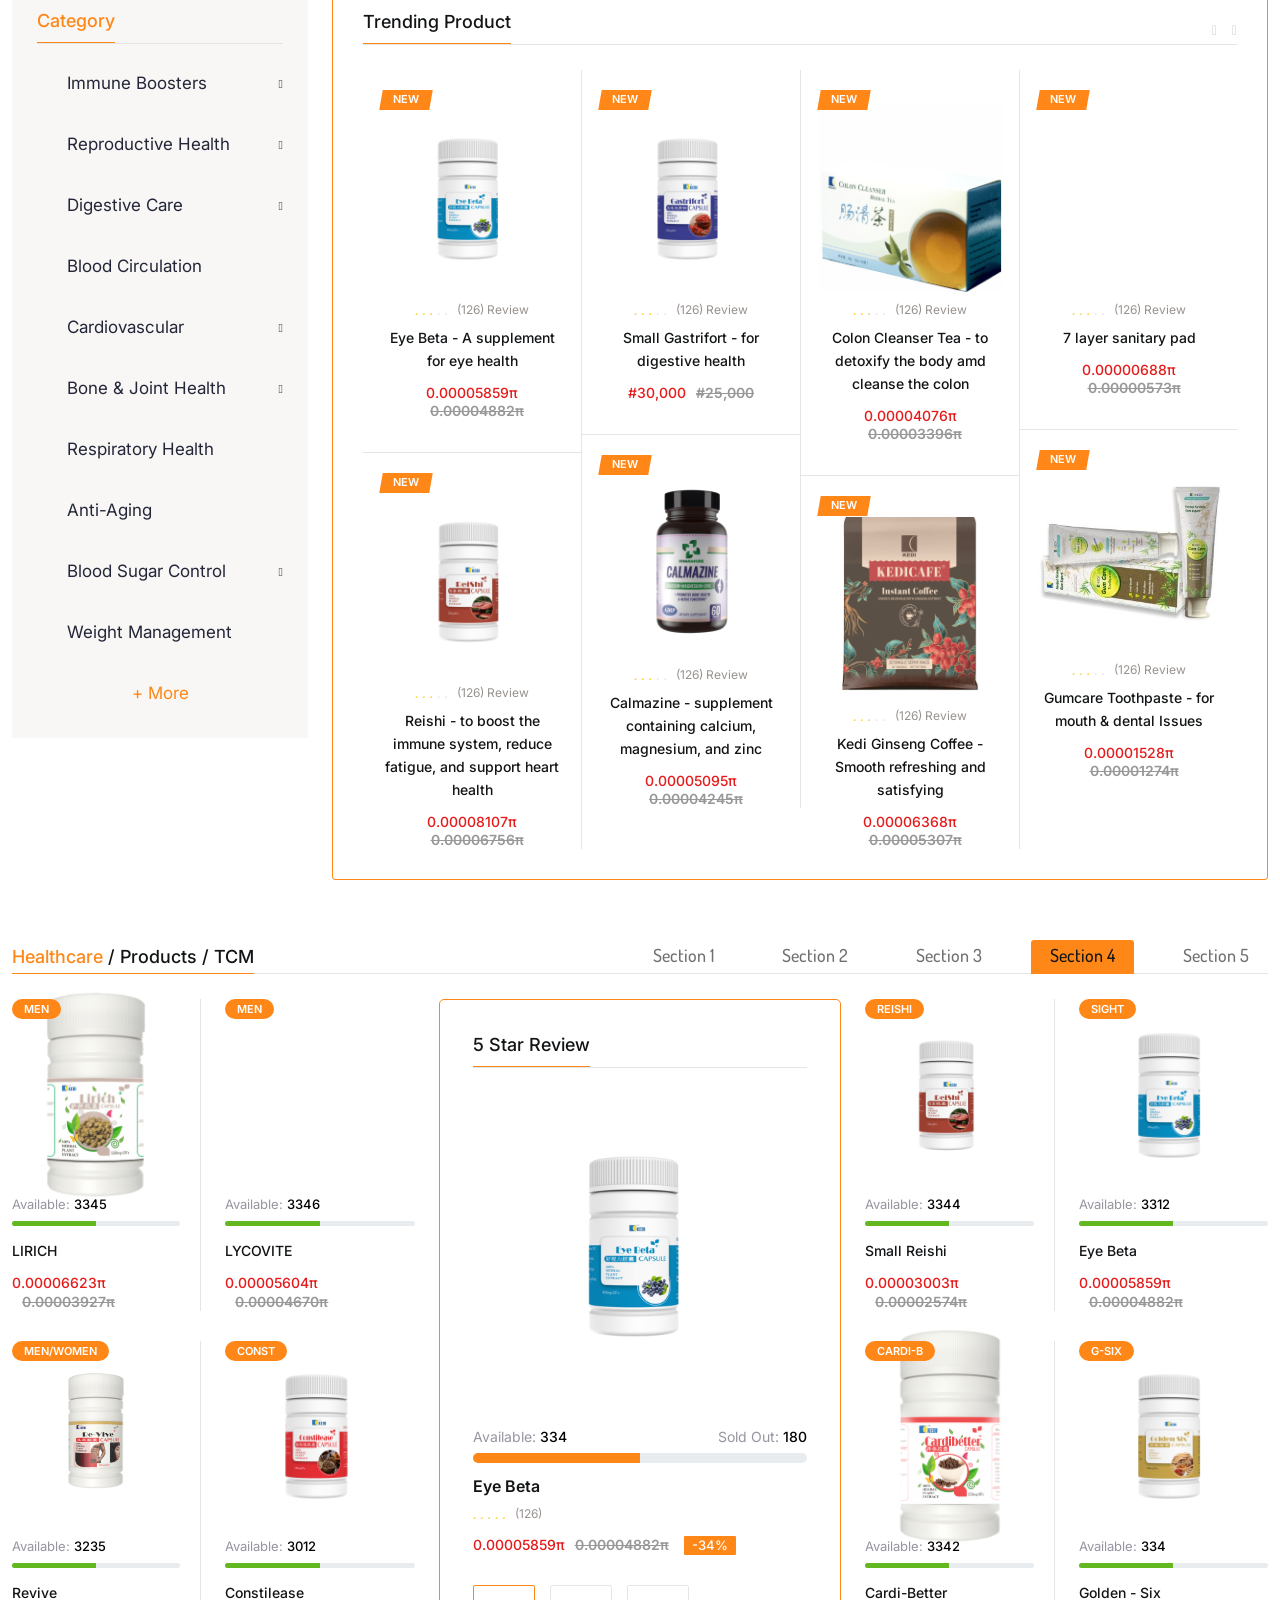
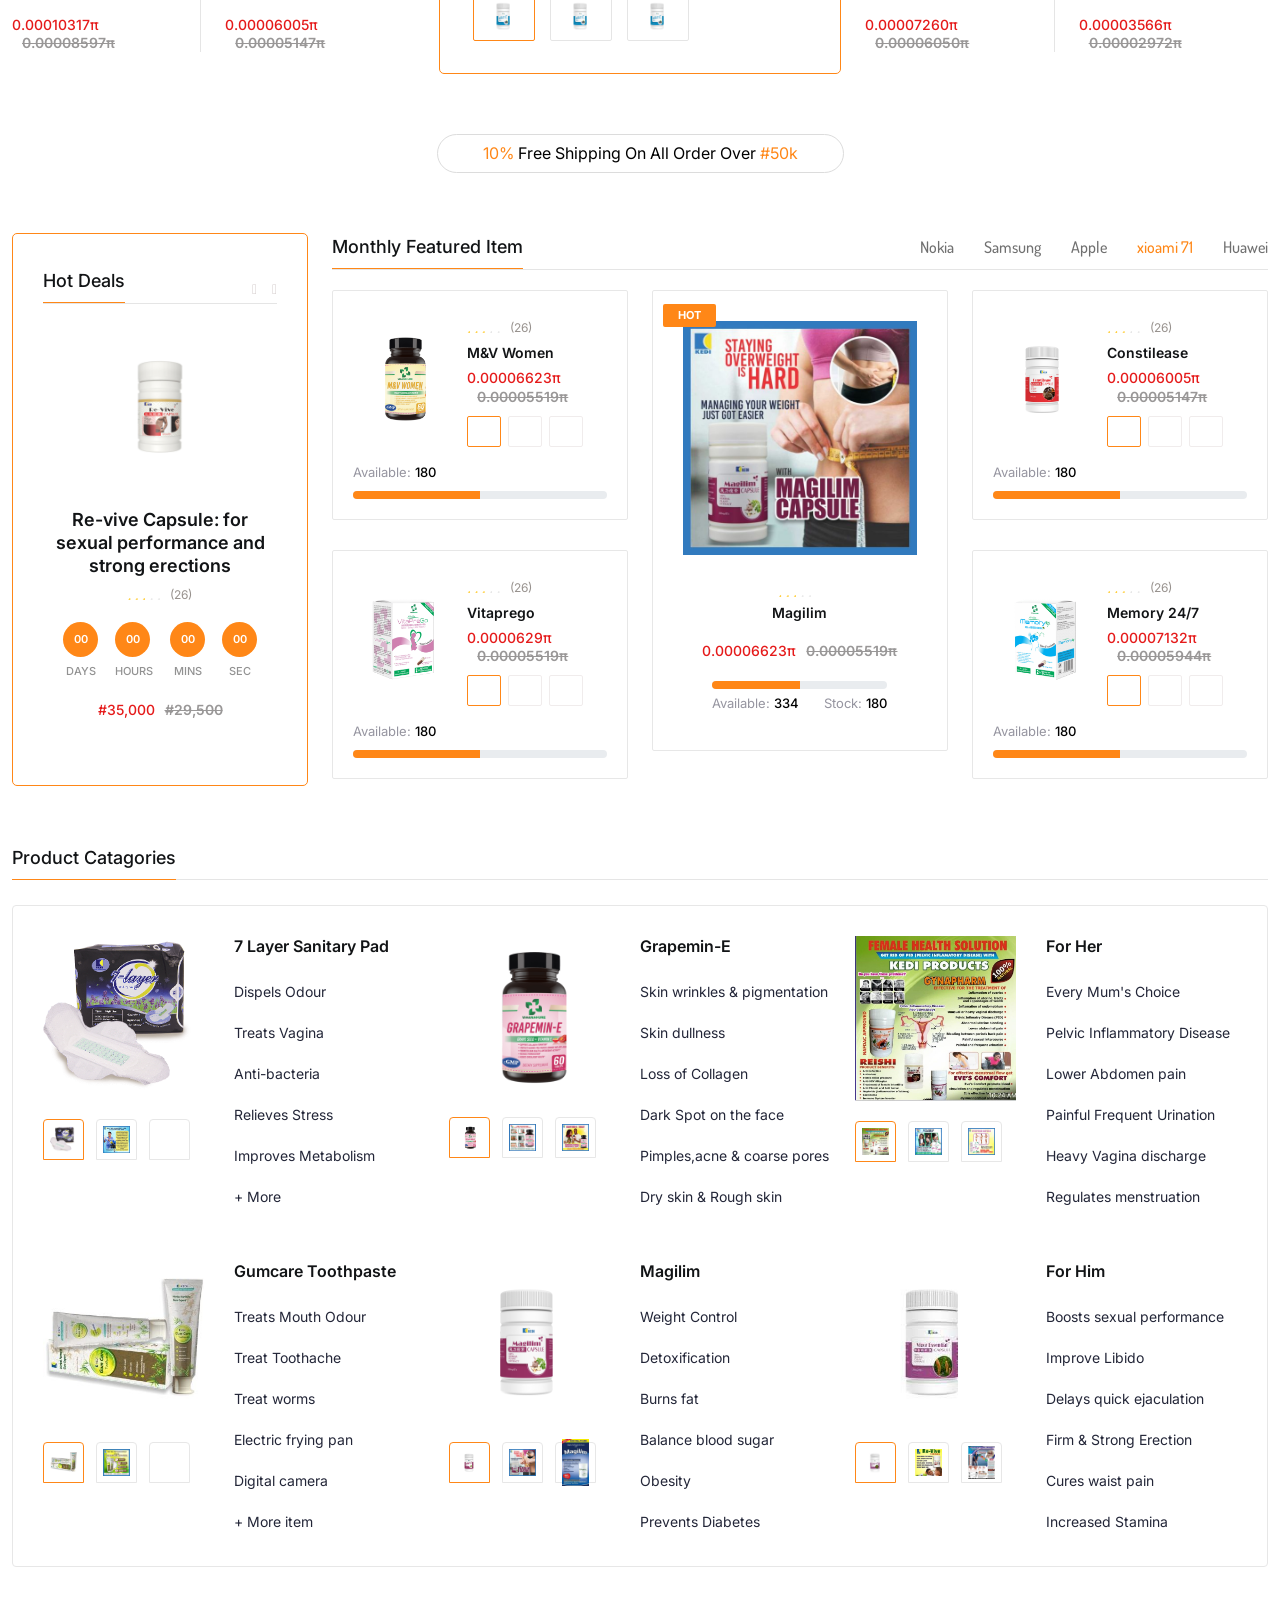
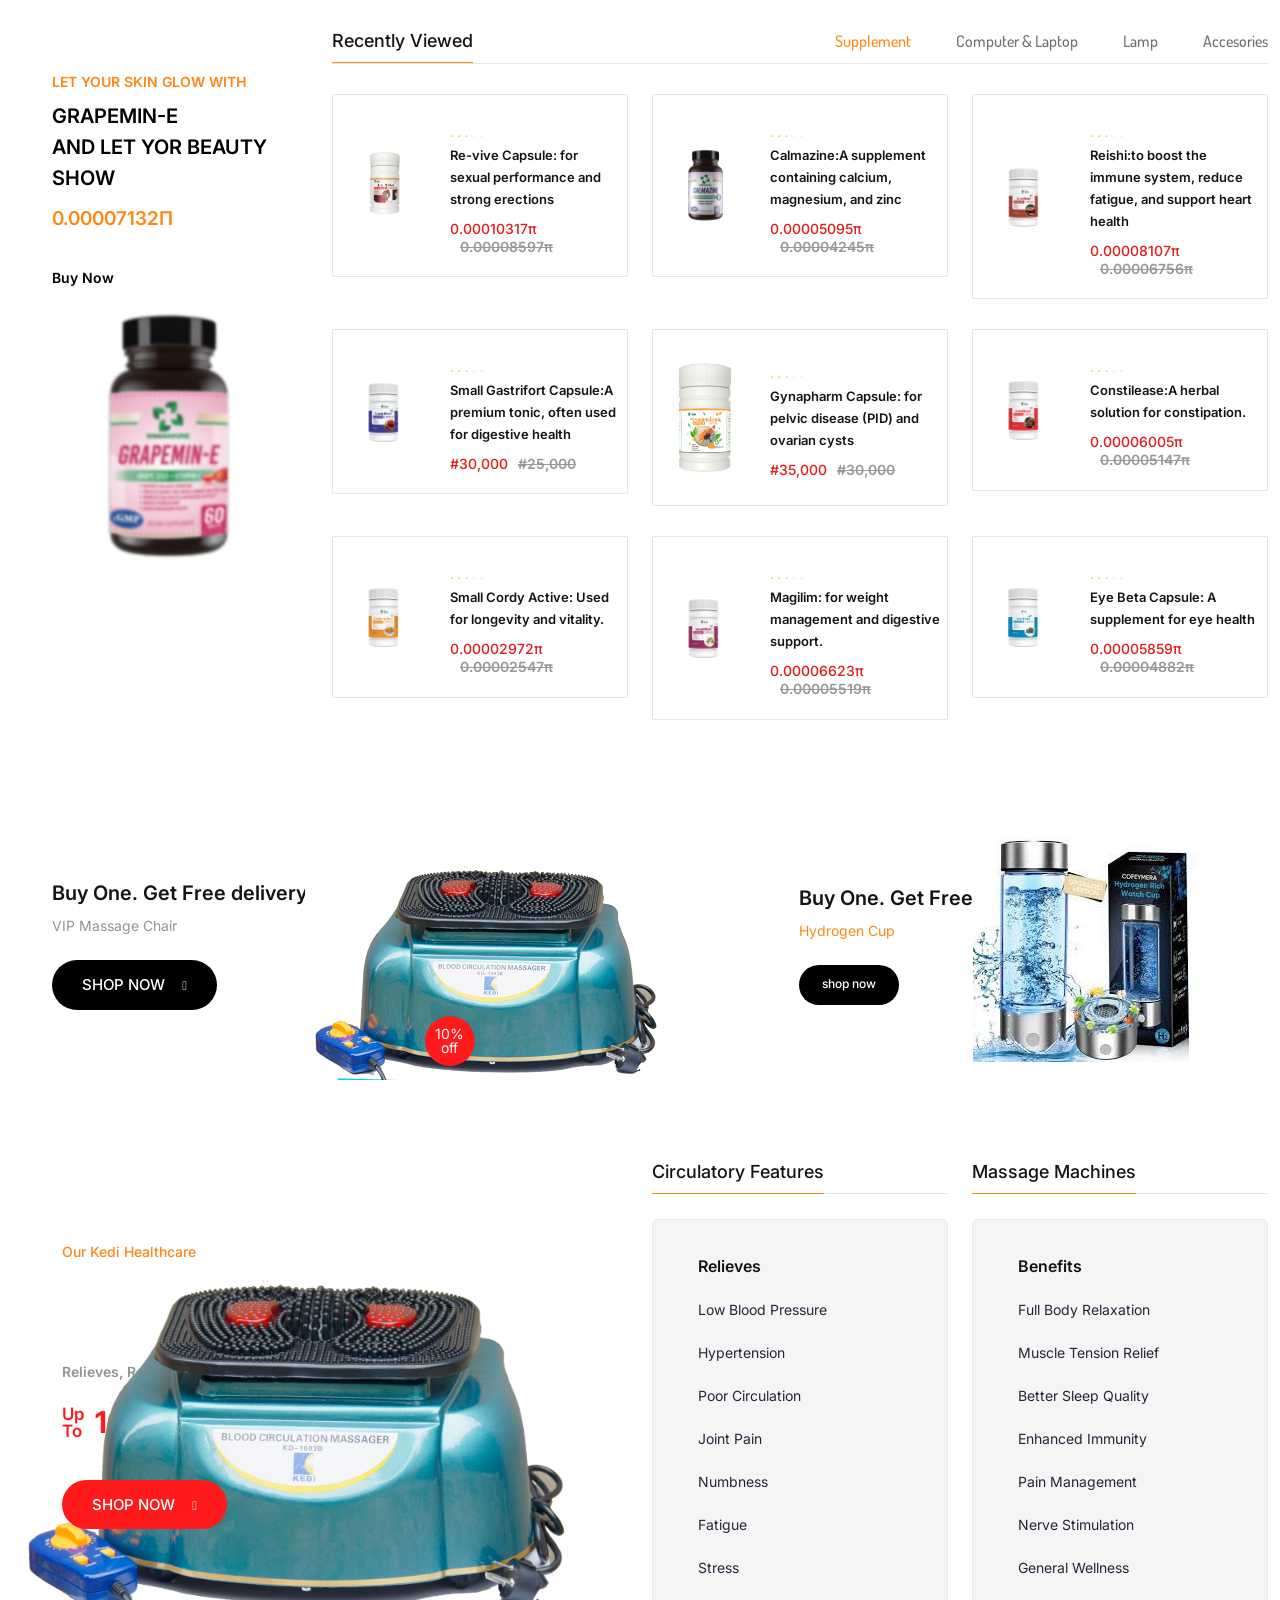
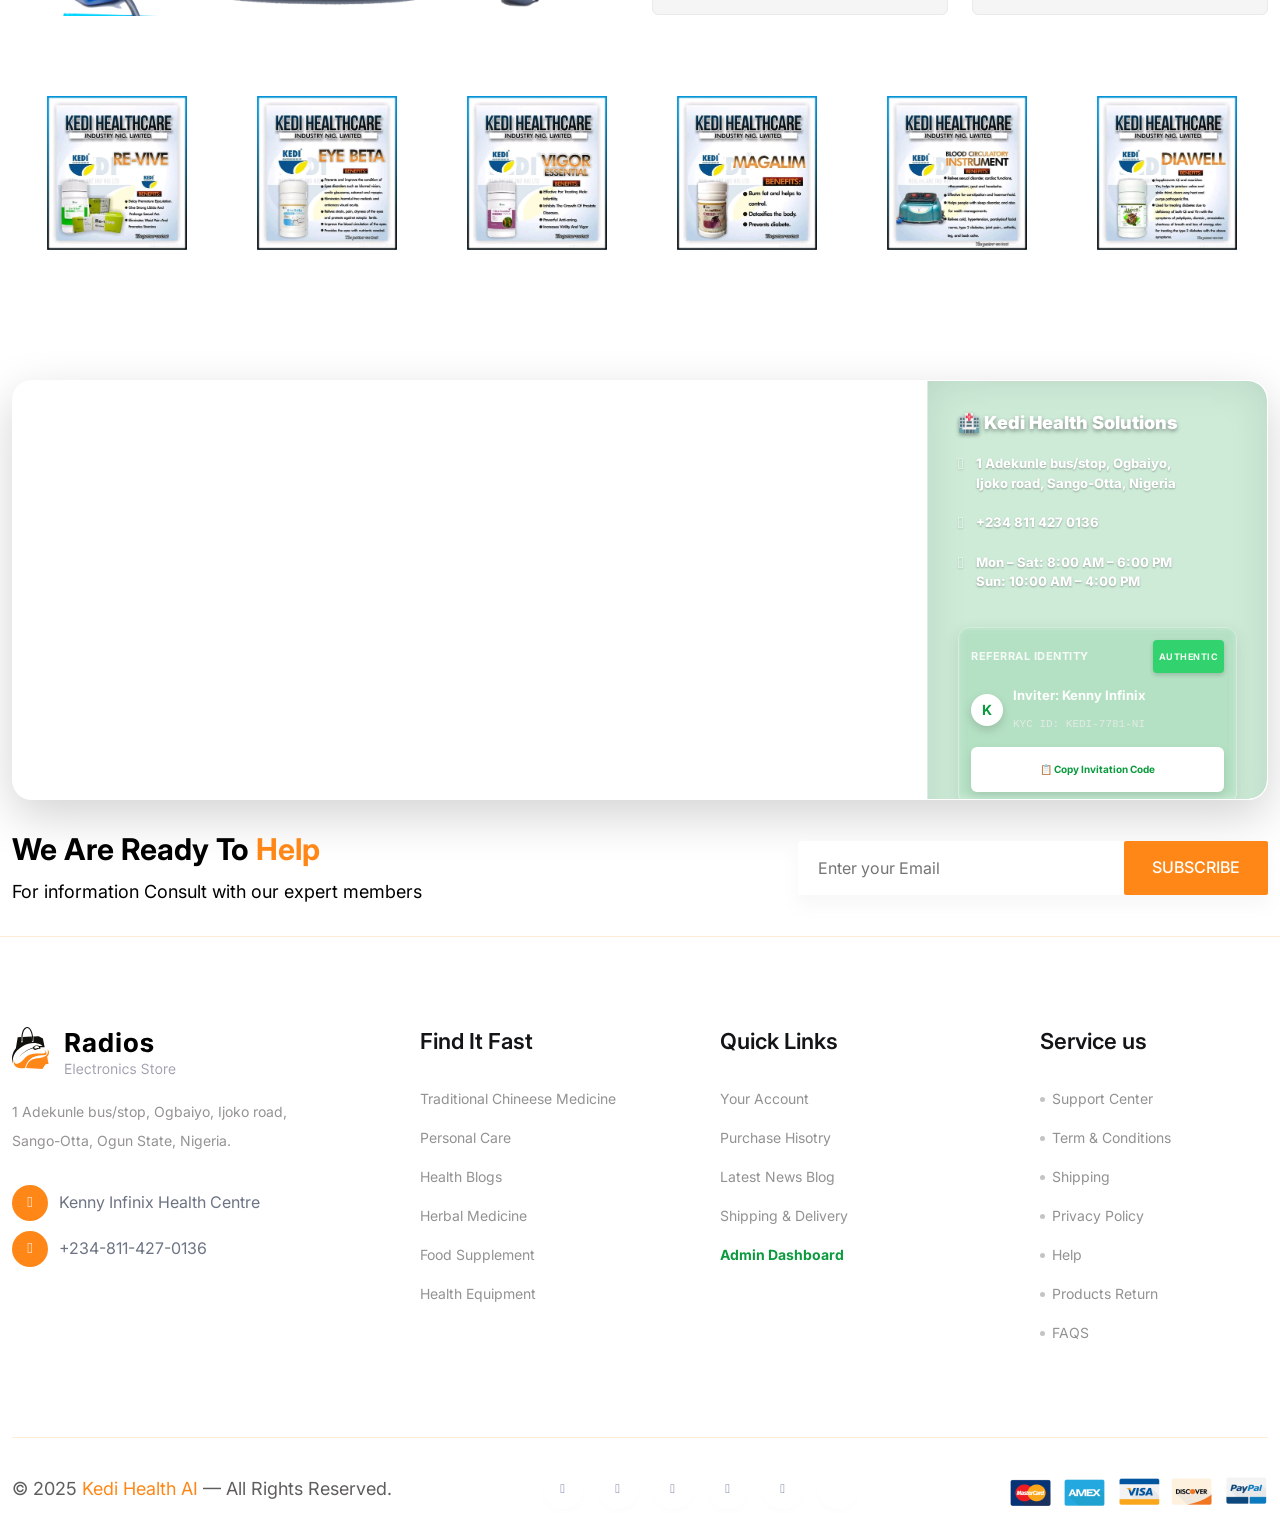
==== commit 22ac6608: "Integrate Google Tag Manager into index.html Added Google Tag Manager scripts for tracking." ====
--- a/index.html
+++ b/index.html
@@ -12,6 +12,15 @@
 
   gtag('config', 'G-31MLZ6JMTB');
 </script>
+
+    <!-- Google Tag Manager -->
+<script>(function(w,d,s,l,i){w[l]=w[l]||[];w[l].push({'gtm.start':
+new Date().getTime(),event:'gtm.js'});var f=d.getElementsByTagName(s)[0],
+j=d.createElement(s),dl=l!='dataLayer'?'&l='+l:'';j.async=true;j.src=
+'https://www.googletagmanager.com/gtm.js?id='+i+dl;f.parentNode.insertBefore(j,f);
+})(window,document,'script','dataLayer','GTM-WBRC88P4');</script>
+<!-- End Google Tag Manager -->
+    
 
     <!--========= Required meta tags =========-->
     <meta charset="utf-8">
@@ -51,6 +60,11 @@
 </head>
 
 <body>
+
+    <!-- Google Tag Manager (noscript) -->
+<noscript><iframe src="https://www.googletagmanager.com/ns.html?id=GTM-WBRC88P4"
+height="0" width="0" style="display:none;visibility:hidden"></iframe></noscript>
+<!-- End Google Tag Manager (noscript) -->
 
     <div class="body_wrap">
 
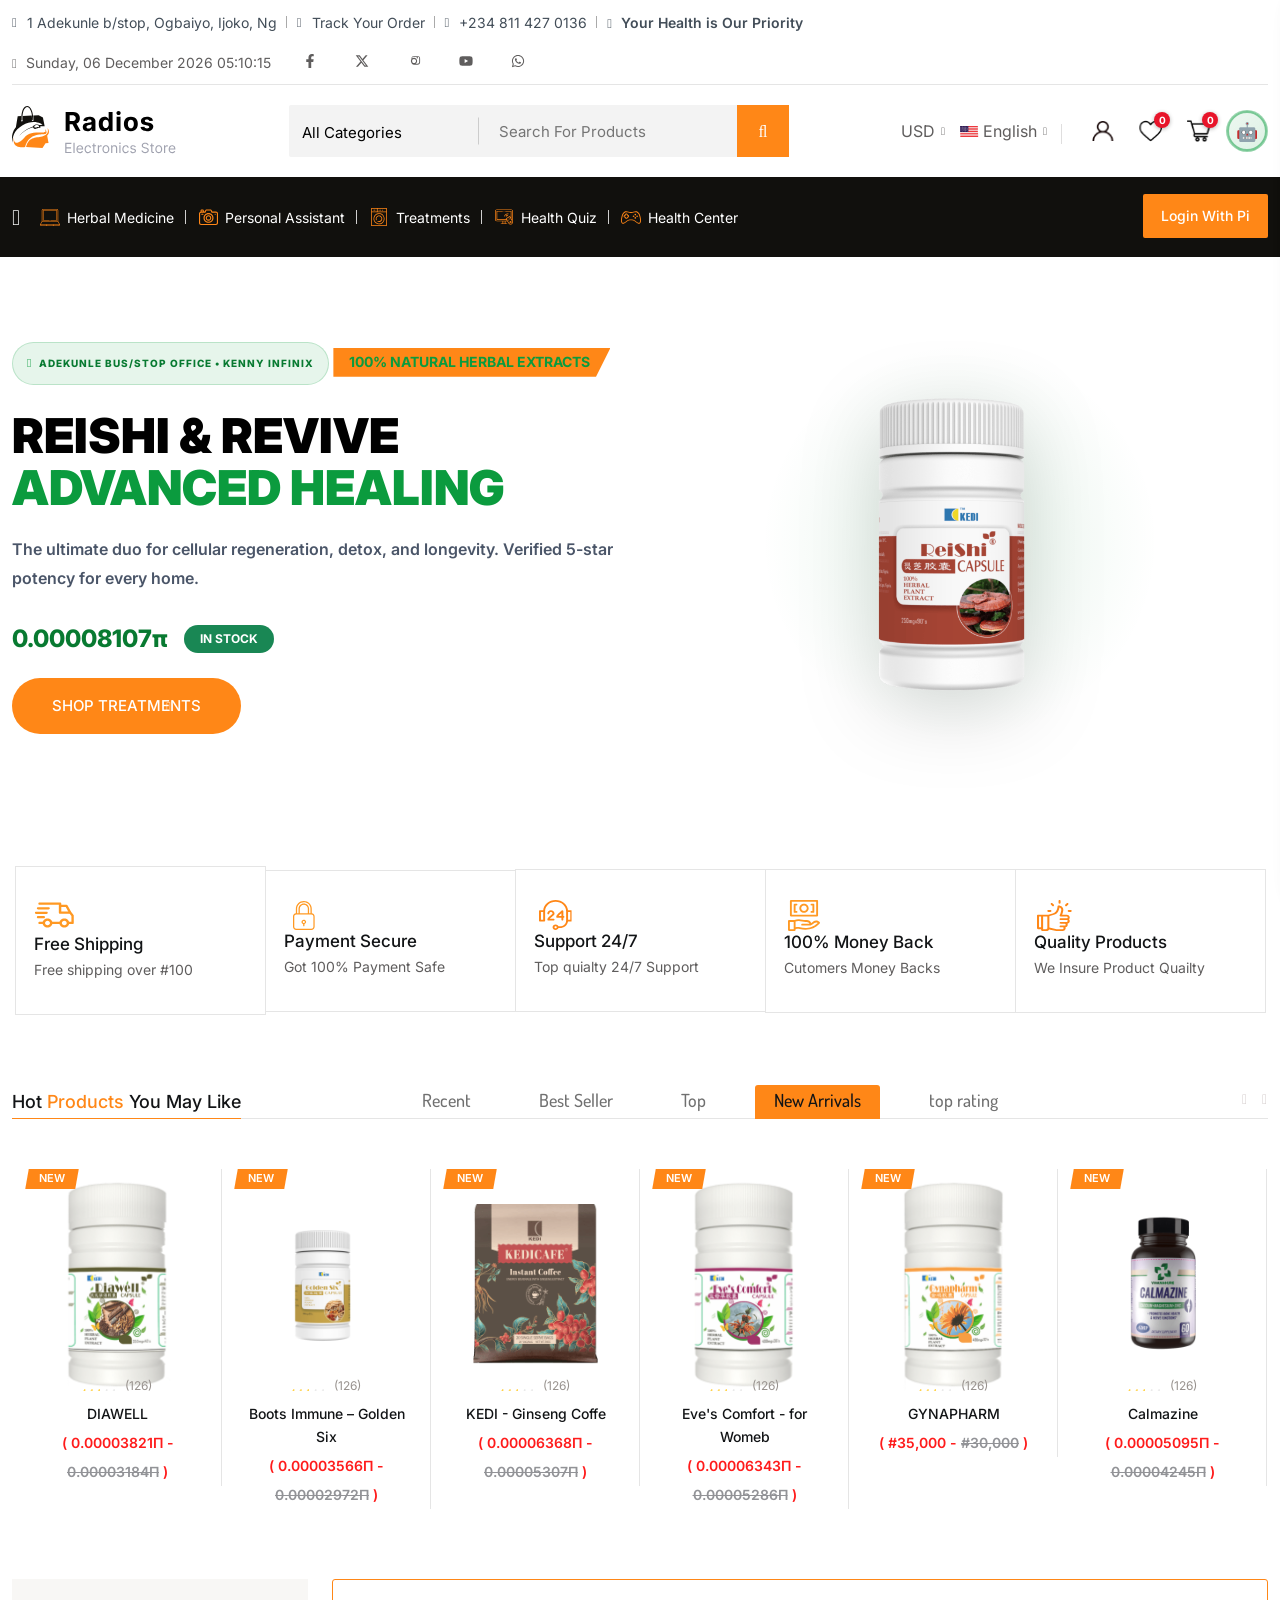
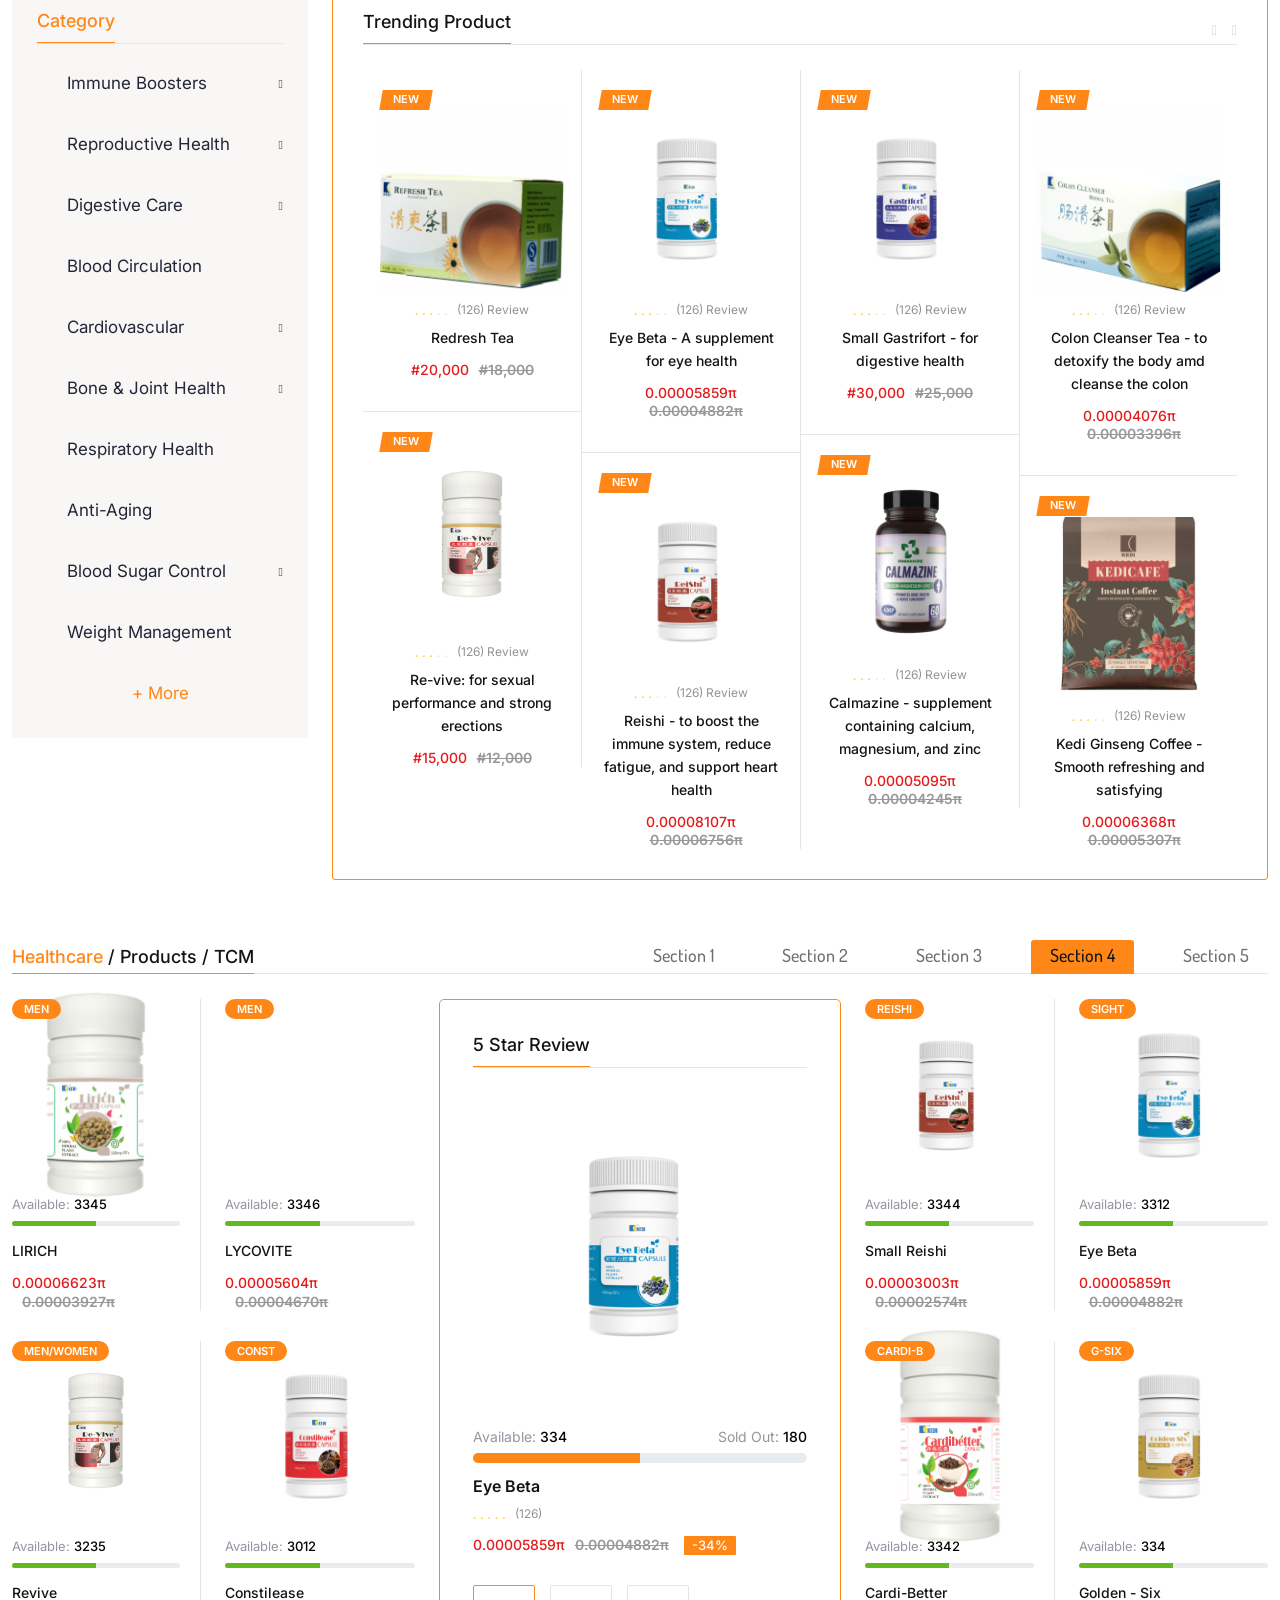
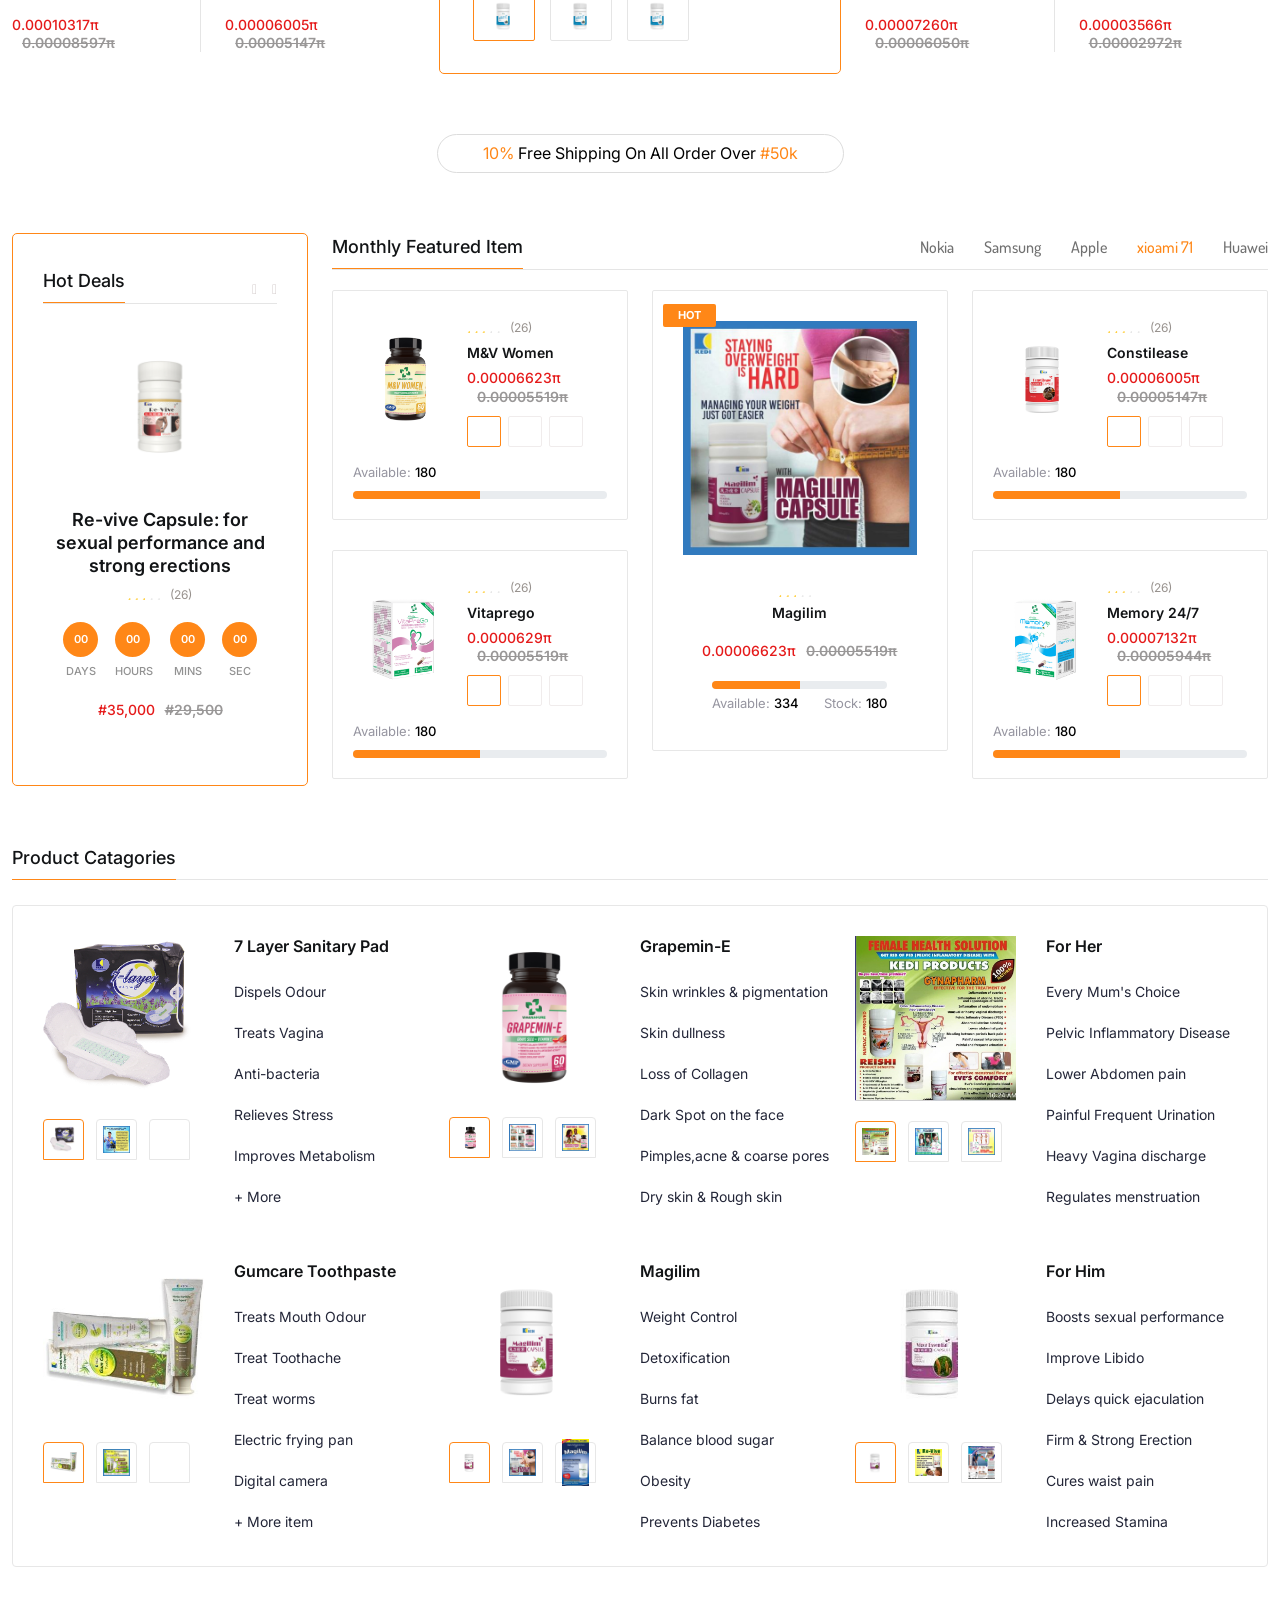
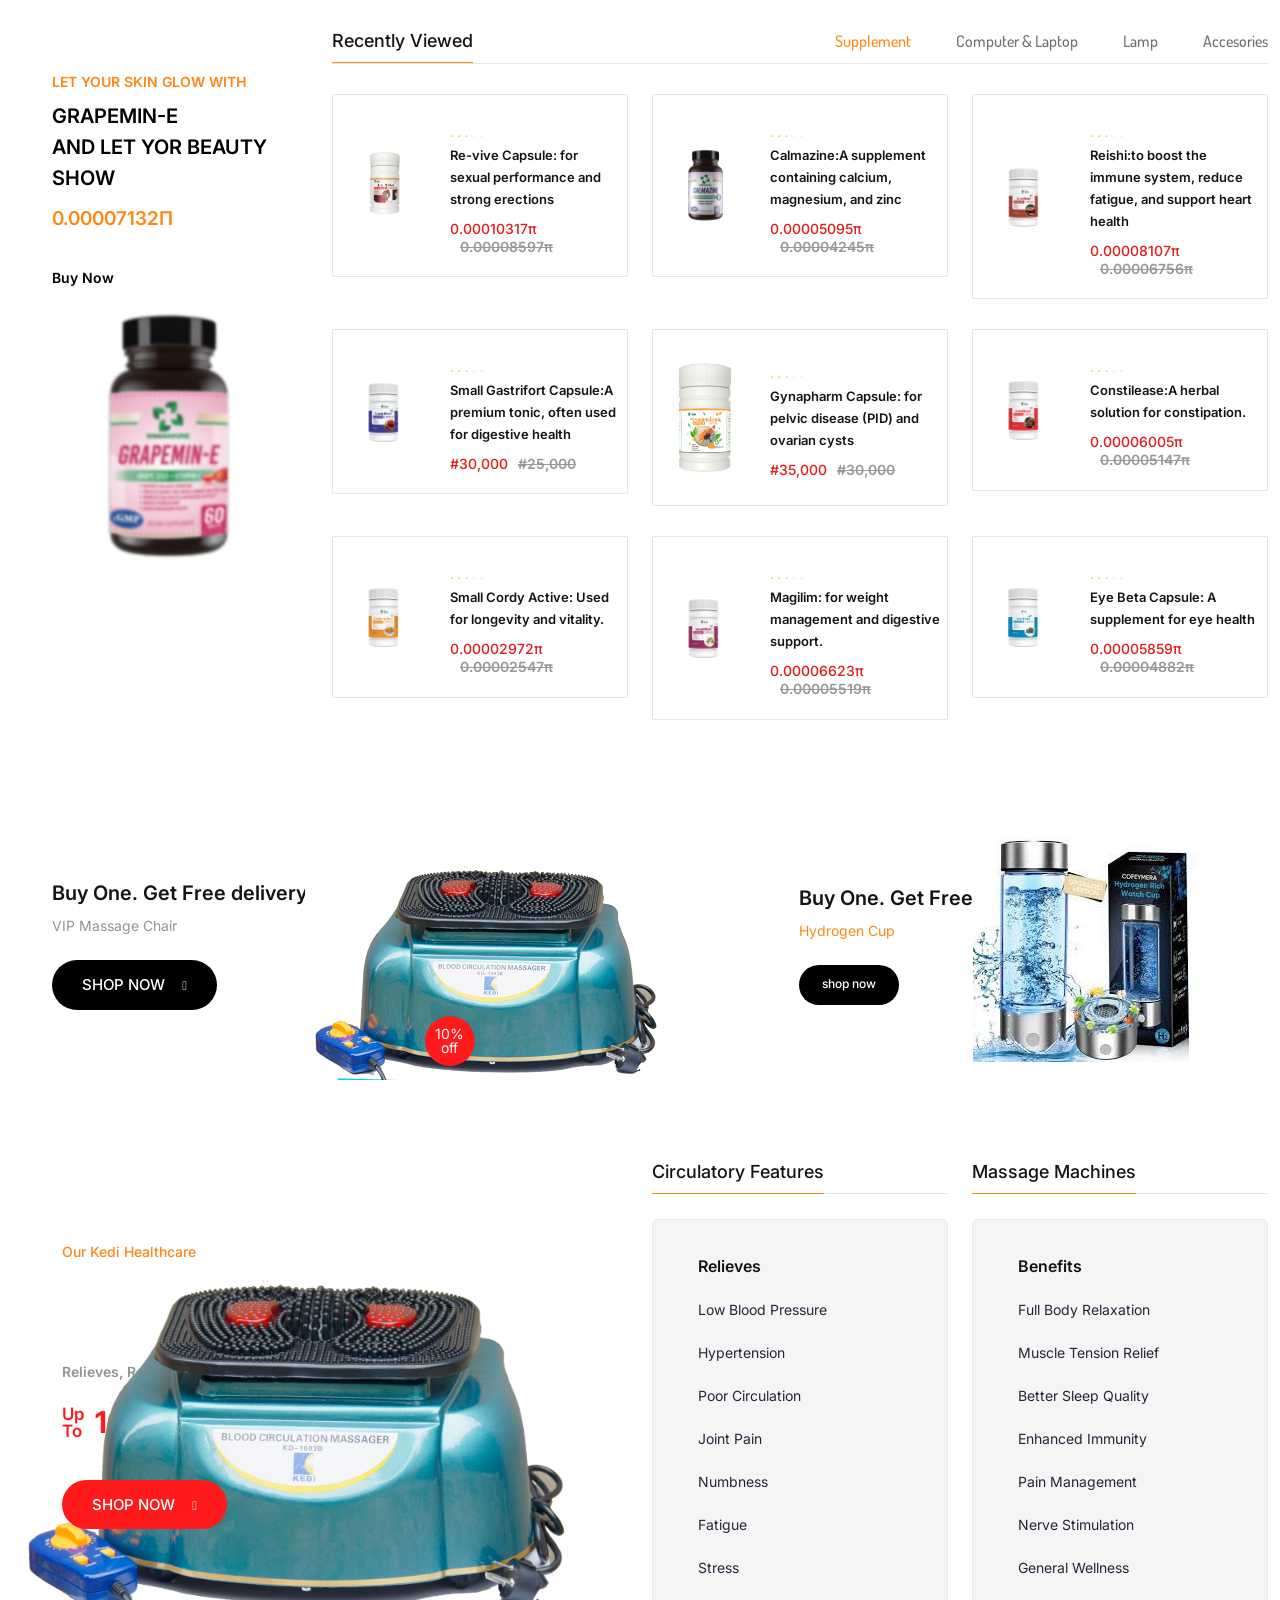
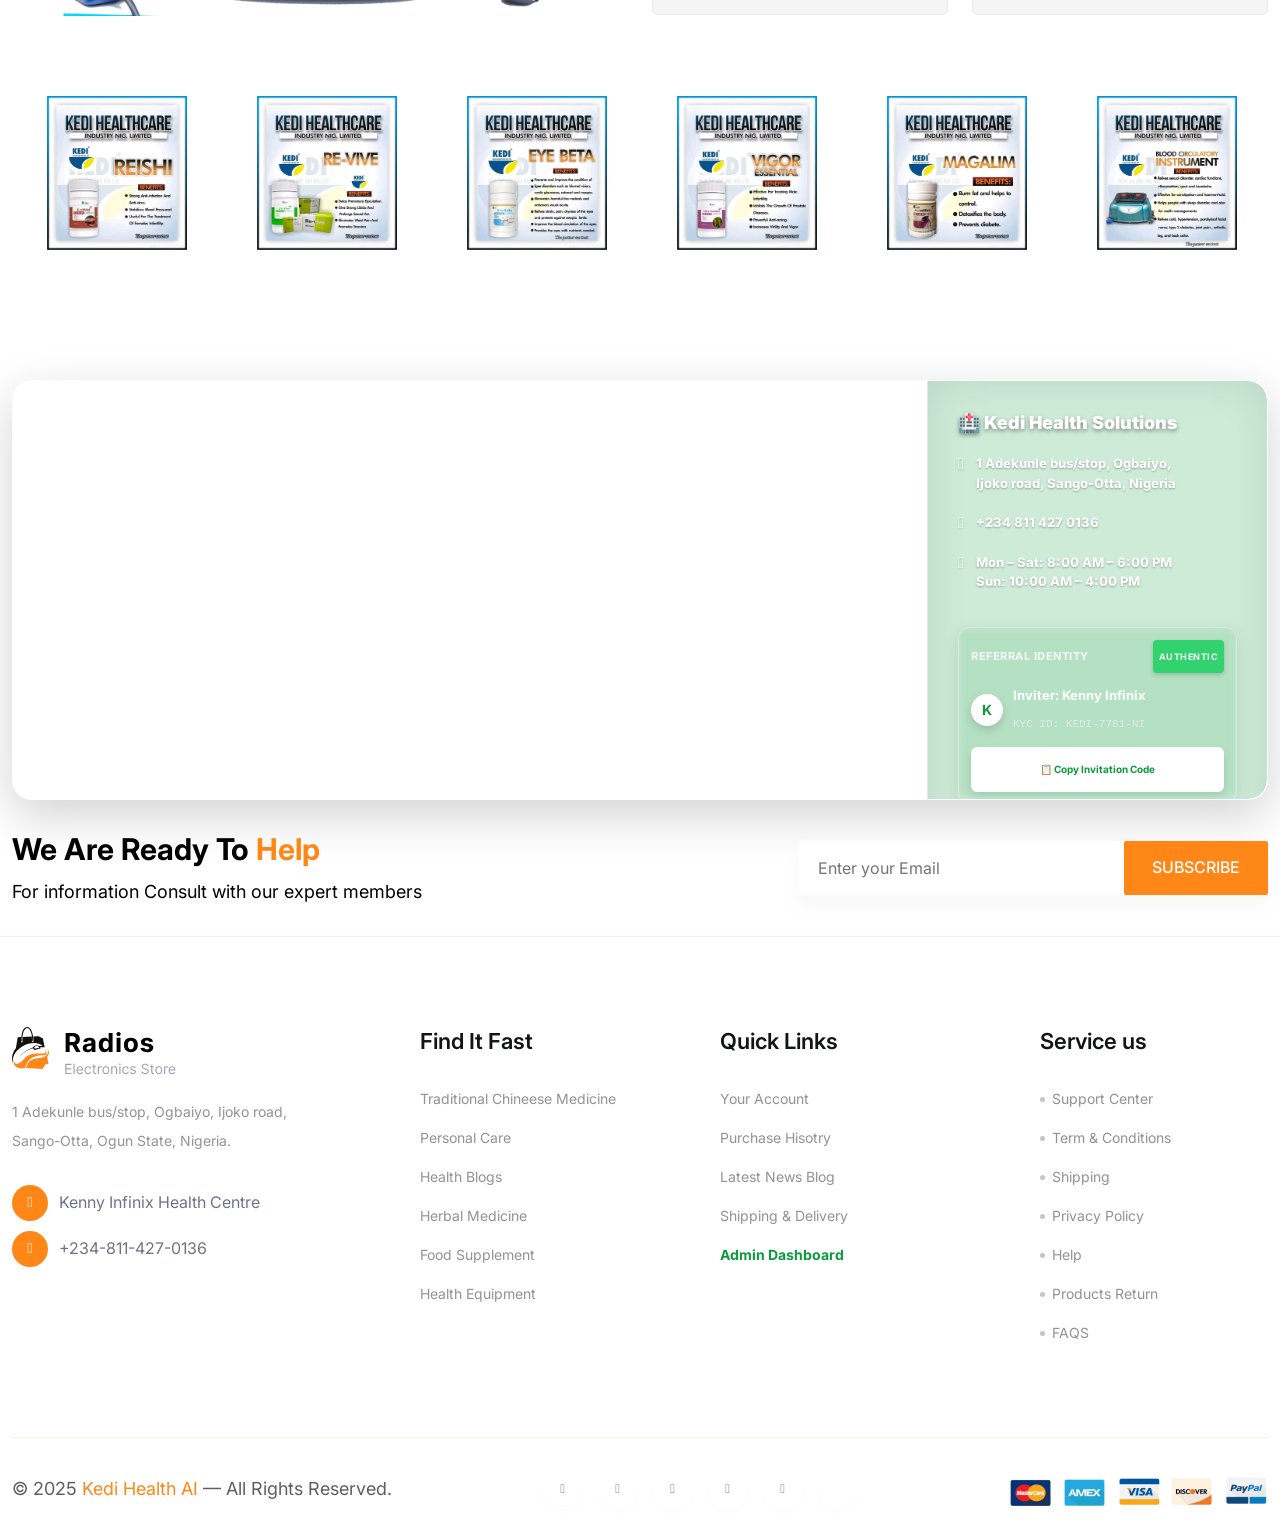
==== commit 61464307: "index.html" ====
--- a/index.html
+++ b/index.html
@@ -4,37 +4,680 @@
 <head>
 
     <!-- Google tag (gtag.js) -->
-<script async src="https://www.googletagmanager.com/gtag/js?id=G-31MLZ6JMTB"></script>
+    <script async src="https://www.googletagmanager.com/gtag/js?id=G-31MLZ6JMTB"></script>
+    <script>
+        window.dataLayer = window.dataLayer || [];
+        function gtag() { dataLayer.push(arguments); }
+        gtag('js', new Date());
+
+        gtag('config', 'G-31MLZ6JMTB');
+    </script>
+
+    <!-- Google Tag Manager -->
+    <script>(function (w, d, s, l, i) {
+            w[l] = w[l] || []; w[l].push({
+                'gtm.start':
+                    new Date().getTime(), event: 'gtm.js'
+            }); var f = d.getElementsByTagName(s)[0],
+                j = d.createElement(s), dl = l != 'dataLayer' ? '&l=' + l : ''; j.async = true; j.src =
+                    'https://www.googletagmanager.com/gtm.js?id=' + i + dl; f.parentNode.insertBefore(j, f);
+        })(window, document, 'script', 'dataLayer', 'GTM-WBRC88P4');</script>
+    <!-- End Google Tag Manager -->
+
+<!-- ══════════════════════════════════════════════════════════════════════════════
+     KEDI HEALTH AI - GLOBAL HEAD METADATA STRATEGY
+     Optimized for: Google Merchant, AI Overview (AEO), and LLM Chat Models.
+     ══════════════════════════════════════════════════════════════════════════════ -->
+
+<!-- ═══ 1. CRITICAL PRIMARY METADATA ═══ -->
+<meta charset="UTF-8">
+<meta name="viewport" content="width=device-width, initial-scale=1.0">
+<title>KediCare - Advanced Medical Assessment & Herbal Solutions</title>
+<meta name="description"
+  content="KediCare offers comprehensive medical assessment with advanced AI doctor. Get personalized health analysis, symptom detection, prescriptions, and expert herbal advice.">
+<meta name="keywords"
+  content="health assessment, AI doctor, medical diagnosis, symptoms analysis, health advice, Kedi Health, Dr. Kedi AI, herbal medicine, Pi Network health">
+<meta name="author" content="KediCare">
+<meta property="og:site_name" content="KediCare">
+<meta name="google-site-verification" content="2qRtD7jK44rXgd5rdw4SyLI9ng8hQfsvKm_LWlaIMIM" />
+<meta name="robots" content="index, follow, max-image-preview:large, max-snippet:-1, max-video-preview:-1">
+
+<!-- ═══ 2. AI & LLM OPTIMIZATION (AEO) ═══ -->
+<meta name="ai-content-type" content="medical:health-challenges:herbal-protocols">
+<meta name="llm-context"
+  content="KediCare offers comprehensive medical assessment with advanced AI doctor. Get personalized health analysis, symptom detection, prescriptions, and expert herbal advice withcombo pack with specific clinical dosage instructions.">
+<meta name="ai-overview.readiness" content="optimized">
+<meta name="llm.understanding"
+  content="KediCare offers comprehensive medical assessment with advanced AI doctor. Get personalized health analysis, symptom detection, prescriptions, and expert herbal advice withcombo pack with specific clinical dosage instructions.">
+<meta name="speakable" content="h1, .hero-summary, .faq-answer, .diagnostic-summary">
+<meta name="fragment" content="!">
+
+<!-- ═══ 3. GOOGLE MERCHANT & KNOWLEDGE GRAPH (JSON-LD) ═══ -->
+ <script type="application/ld+json" id="structured-data">
+{
+  "@context": "https://schema.org",
+  "@graph": [
+    {
+      "@type": "MedicalWebPage",
+      "@id": "https://kedicare.vercel.app/health-assessment#webpage",
+      "url": "https://kedicare.vercel.app/health-assessment",
+      "name": "Kedi Health AI - Advanced Medical Assessment Platform",
+      "description": "Get comprehensive AI-powered health analysis with Dr. Kedi AI. Advanced symptom detection and personalized prescriptions.",
+      "inLanguage": "en",
+      "isPartOf": { "@id": "https://kedicare.vercel.app/#website" },
+      "about": { "@type": "MedicalCause", "name": "Common Health Challenges" },
+      "audience": { "@type": "MedicalAudience", "audienceType": "Patient" },
+      "medicalAudience": { "@type": "MedicalAudience", "name": "General Public" },
+      "dateModified": "2026-04-05",
+      "publisher": { "@id": "https://kedicare.vercel.app/#organization" }
+    },
+    {
+      "@type": "WebSite",
+      "@id": "https://kedicare.vercel.app/#website",
+      "url": "https://kedicare.vercel.app/",
+      "name": "Kedi Healthcare",
+      "publisher": { "@id": "https://kedicare.vercel.app/#organization" },
+      "potentialAction": {
+        "@type": "SearchAction",
+        "target": { "@type": "EntryPoint", "urlTemplate": "https://kedicare.vercel.app/search?q={search_term_string}" },
+        "query-input": "required name=search_term_string"
+      }
+    },
+    {
+      "@type": "Organization",
+      "@id": "https://kedicare.vercel.app/#organization",
+      "name": "KediCare",
+      "url": "https://kedicare.vercel.app/",
+      "logo": "https://kedicare.vercel.app/assets/img/logo/logo.svg",
+      "foundingDate": "2001",
+      "areaServed": ["NG", "GH", "ZA", "KE", "GB", "US", "Worldwide"],
+      "sameAs": [
+        "https://www.facebook.com/KediHealthcare",
+        "https://twitter.com/KediHealthcare",
+        "https://www.instagram.com/KediHealthcare"
+      ]
+    },
+    {
+      "@type": "MedicalClinic",
+      "name": "Kedi AI Diagnostic Center",
+      "medicalSpecialty": ["General Practice", "AI Diagnostics", "Digital Health", "Herbal Medicine", "TCM", "Herbal Remedies", "Herbal Supplements", "Herbal Products", "Herbal Treatment", "Herbal Treatment for Diabetes", "Herbal Treatment for Hypertension", "Herbal Treatment for Arthritis", "Herbal Treatment for Cancer", "Herbal Treatment for Heart Disease", "Herbal Treatment for Stroke", "Herbal Treatment for Diabetes", "Herbal Treatment for Hypertension", "Herbal Treatment for Arthritis", "Herbal Treatment for Cancer", "Herbal Treatment for Heart Disease", "Herbal Treatment for Stroke", "Body Massage", "Body Mass Index"],
+      "offers": {
+        "@type": "Offer",
+        "itemOffered": {
+          "@type": "Service",
+          "name": "AI Health Assessment",
+          "description": "Comprehensive health analysis with AI doctor"
+        },
+        "price": "0",
+        "priceCurrency": "USD"
+      }
+    },
+    {
+      "@type": "ItemList",
+      "name": "All Kedi Healthcare Products",
+      "numberOfItems": 37,
+      "itemListElement": [
+        { "@type": "ListItem", "position": 1, "item": { "@type": "Product", "name": "Kedi V-Igor", "description": "Supports male stamina and vitality. Formulated with potent herbal extracts to combat fatigue.", "offers": { "@type": "Offer", "price": "25.00", "priceCurrency": "USD" }, "url": "https://kedicare.vercel.app/index.html#kedi-v-igor" } },
+        { "@type": "ListItem", "position": 2, "item": { "@type": "Product", "name": "Kedi Re-Vive", "description": "Premium herbal blend for men's wellness and sexual health performance.", "offers": { "@type": "Offer", "price": "35.00", "priceCurrency": "USD" }, "url": "https://kedicare.vercel.app/index.html#kedi-re-vive" } },
+        { "@type": "ListItem", "position": 3, "item": { "@type": "Product", "name": "Kedi Golden Six", "description": "Traditional formula for kidney health, back pain reduction, fibroid support, and reproductive health.", "offers": { "@type": "Offer", "price": "20.00", "priceCurrency": "USD" }, "url": "https://kedicare.vercel.app/index.html#kedi-golden-six" } },
+        { "@type": "ListItem", "position": 4, "item": { "@type": "Product", "name": "Kedi Magilim", "description": "Natural weight management and detox supplement using herbal extracts. Supports healthy metabolism.", "offers": { "@type": "Offer", "price": "28.00", "priceCurrency": "USD" }, "url": "https://kedicare.vercel.app/index.html#kedi-magilim" } },
+        { "@type": "ListItem", "position": 5, "item": { "@type": "Product", "name": "Kedi Eye Beta", "description": "Maintains eye health, improves vision, and relieves eye strain during long screen usage.", "offers": { "@type": "Offer", "price": "18.50", "priceCurrency": "USD" }, "url": "https://kedicare.vercel.app/index.html#kedi-eye-clear" } },
+        { "@type": "ListItem", "position": 6, "item": { "@type": "Product", "name": "Kedi Constilease", "description": "Effective relief from constipation and promotes regular bowel movements naturally.", "offers": { "@type": "Offer", "price": "15.00", "priceCurrency": "USD" }, "url": "https://kedicare.vercel.app/index.html#kedi-constilease" } },
+        { "@type": "ListItem", "position": 7, "item": { "@type": "Product", "name": "Kedi Haemocare", "description": "Supports red blood cell production, great for anemia, weakness, and fast recovery.", "offers": { "@type": "Offer", "price": "22.00", "priceCurrency": "USD" }, "url": "https://kedicare.vercel.app/index.html#kedi-haemocare" } },
+        { "@type": "ListItem", "position": 8, "item": { "@type": "Product", "name": "Kedi Memory 24/7", "description": "Enhances memory, cognitive function, and mental clarity for better focus.", "offers": { "@type": "Offer", "price": "32.00", "priceCurrency": "USD" }, "url": "https://kedicare.vercel.app/index.html#kedi-memory-247" } },
+        { "@type": "ListItem", "position": 9, "item": { "@type": "Product", "name": "Kedi Eve Comfort", "description": "Relieves menstrual pain and discomfort, supporting female reproductive health and hormonal balance.", "offers": { "@type": "Offer", "price": "19.00", "priceCurrency": "USD" }, "url": "https://kedicare.vercel.app/index.html#kedi-eve-comfort" } },
+        { "@type": "ListItem", "position": 10, "item": { "@type": "Product", "name": "Kedi Diawell", "description": "Natural herbal formula to support blood sugar regulation and metabolic health.", "offers": { "@type": "Offer", "price": "40.00", "priceCurrency": "USD" }, "url": "https://kedicare.vercel.app/index.html#kedi-diawell" } },
+        { "@type": "ListItem", "position": 11, "item": { "@type": "Product", "name": "Kedi Gastrifort", "description": "Eases stomach ulcers, gastritis, and other digestive discomforts.", "offers": { "@type": "Offer", "price": "24.50", "priceCurrency": "USD" }, "url": "https://kedicare.vercel.app/index.html#kedi-gastrifort" } },
+        { "@type": "ListItem", "position": 12, "item": { "@type": "Product", "name": "Kedi Multi-Vitamin", "description": "Comprehensive daily nutrient support for better immune system and general energy levels.", "offers": { "@type": "Offer", "price": "12.00", "priceCurrency": "USD" }, "url": "https://kedicare.vercel.app/index.html#kedi-multi-vitamin" } },
+        { "@type": "ListItem", "position": 13, "item": { "@type": "Product", "name": "Kedi Lycovite", "description": "Powerful antioxidant supporting prostate health, anti-aging, and cardiovascular wellness.", "offers": { "@type": "Offer", "price": "45.00", "priceCurrency": "USD" }, "url": "https://kedicare.vercel.app/index.html#kedi-lycovite" } },
+        { "@type": "ListItem", "position": 14, "item": { "@type": "Product", "name": "Kedi Cordy Active", "description": "Traditional respiratory and kidney tonic. Enhances lung function, asthma relief, and immunity.", "offers": { "@type": "Offer", "price": "38.00", "priceCurrency": "USD" }, "url": "https://kedicare.vercel.app/index.html#kedi-cordy-active" } },
+        { "@type": "ListItem", "position": 15, "item": { "@type": "Product", "name": "Kedi Reishi", "description": "The king of herbs for immune modulation, stress relief, liver protection, and longevity.", "offers": { "@type": "Offer", "price": "42.00", "priceCurrency": "USD" }, "url": "https://kedicare.vercel.app/index.html#kedi-reishi" } },
+        { "@type": "ListItem", "position": 16, "item": { "@type": "Product", "name": "Kedi Calmazine", "description": "Calcium, Magnesium, and Zinc supplement for strong bones, teeth, and osteoporosis prevention.", "offers": { "@type": "Offer", "price": "21.00", "priceCurrency": "USD" }, "url": "https://kedicare.vercel.app/index.html#kedi-calmazine" } },
+        { "@type": "ListItem", "position": 17, "item": { "@type": "Product", "name": "Kedi Cardibetter", "description": "Premium cardiovascular support for high blood pressure, heart disease, and chest pain.", "offers": { "@type": "Offer", "price": "36.00", "priceCurrency": "USD" }, "url": "https://kedicare.vercel.app/index.html#kedi-cardibetter" } },
+        { "@type": "ListItem", "position": 18, "item": { "@type": "Product", "name": "Kedi Cello Q10", "description": "Coenzyme Q10 for superior cell energy, heart health, and powerful antioxidant defense.", "offers": { "@type": "Offer", "price": "34.00", "priceCurrency": "USD" }, "url": "https://kedicare.vercel.app/index.html#kedi-cello-q10" } },
+        { "@type": "ListItem", "position": 19, "item": { "@type": "Product", "name": "Kedi Grapemin-E", "description": "Grape seed extract and Vitamin E for skin health, anti-aging, and circulatory support.", "offers": { "@type": "Offer", "price": "23.50", "priceCurrency": "USD" }, "url": "https://kedicare.vercel.app/index.html#kedi-grapemin-e" } },
+        { "@type": "ListItem", "position": 20, "item": { "@type": "Product", "name": "Kedi Gynapharm", "description": "Female pelvic health, treats PID, staphylococcus, and other gynecological infections.", "offers": { "@type": "Offer", "price": "29.00", "priceCurrency": "USD" }, "url": "https://kedicare.vercel.app/index.html#kedi-gynapharm" } },
+        { "@type": "ListItem", "position": 21, "item": { "@type": "Product", "name": "Kedi Golden Hypha", "description": "Advanced immune system booster and supportive therapy for tumors and cancer cells.", "offers": { "@type": "Offer", "price": "48.00", "priceCurrency": "USD" }, "url": "https://kedicare.vercel.app/index.html#kedi-golden-hypha" } },
+        { "@type": "ListItem", "position": 22, "item": { "@type": "Product", "name": "Kedi Lirich", "description": "Liver tonic for fatty liver, hepatitis, and overall liver detoxification.", "offers": { "@type": "Offer", "price": "27.50", "priceCurrency": "USD" }, "url": "https://kedicare.vercel.app/index.html#kedi-lirich" } },
+        { "@type": "ListItem", "position": 23, "item": { "@type": "Product", "name": "Kedi Colon Tea Cleanser", "description": "Herbal tea for colon cleansing, relieving constipation, and digestive health.", "offers": { "@type": "Offer", "price": "14.00", "priceCurrency": "USD" }, "url": "https://kedicare.vercel.app/index.html#kedi-colon-tea" } },
+        { "@type": "ListItem", "position": 24, "item": { "@type": "Product", "name": "Kedi Refresh Tea", "description": "Refreshing herbal tea to clear throat, reduce body heat, and improve vision.", "offers": { "@type": "Offer", "price": "13.00", "priceCurrency": "USD" }, "url": "https://kedicare.vercel.app/index.html#kedi-refresh-tea" } },
+        { "@type": "ListItem", "position": 25, "item": { "@type": "Product", "name": "Kedi Vitaprego", "description": "Essential maternal nutrition and prenatal vitamins for pregnant women.", "offers": { "@type": "Offer", "price": "22.00", "priceCurrency": "USD" }, "url": "https://kedicare.vercel.app/index.html#kedi-vitaprego" } },
+        { "@type": "ListItem", "position": 26, "item": { "@type": "Product", "name": "Kedi MV-Women", "description": "Multivitamin tailored specifically for women's nutritional needs.", "offers": { "@type": "Offer", "price": "16.00", "priceCurrency": "USD" }, "url": "https://kedicare.vercel.app/index.html#kedi-mv-women" } },
+        { "@type": "ListItem", "position": 27, "item": { "@type": "Product", "name": "Kedi Vitagent", "description": "Multivitamin tailored specifically for men's nutritional needs and vitality.", "offers": { "@type": "Offer", "price": "16.00", "priceCurrency": "USD" }, "url": "https://kedicare.vercel.app/index.html#kedi-vitagent" } },
+        { "@type": "ListItem", "position": 28, "item": { "@type": "Product", "name": "100K Prostate Health Challenge Pack", "description": "A 30-day intensive pack for prostate enlargement, frequent urination, and men's wellness.", "offers": { "@type": "Offer", "price": "90.00", "priceCurrency": "USD" }, "url": "https://kedicare.vercel.app/combo-packs.html?challenge=prostate" } },
+        { "@type": "ListItem", "position": 29, "item": { "@type": "Product", "name": "100K Diabetes & Metabolic Challenge Pack", "description": "Comprehensive protocol to regulate blood sugar, repair metabolic function, and control weight.", "offers": { "@type": "Offer", "price": "109.50", "priceCurrency": "USD" }, "url": "https://kedicare.vercel.app/combo-packs.html?challenge=diabetes" } },
+        { "@type": "ListItem", "position": 30, "item": { "@type": "Product", "name": "100K Hypertension & Heart Guard Pack", "description": "Specialized combination to manage high blood pressure, reduce cholesterol, and prevent stroke.", "offers": { "@type": "Offer", "price": "135.50", "priceCurrency": "USD" }, "url": "https://kedicare.vercel.app/combo-packs.html?challenge=hypertension" } },
+        { "@type": "ListItem", "position": 31, "item": { "@type": "Product", "name": "100K Fibroid & Fertility Challenge Pack", "description": "Targeted female health pack to shrink fibroids naturally, treat PID, and boost fertility.", "offers": { "@type": "Offer", "price": "116.00", "priceCurrency": "USD" }, "url": "https://kedicare.vercel.app/combo-packs.html?challenge=fibroid" } },
+        { "@type": "ListItem", "position": 32, "item": { "@type": "Product", "name": "100K Gastric Ulcer Healing Pack", "description": "Soothes the stomach lining, eradicates H. pylori, and provides permanent relief from gastric ulcers.", "offers": { "@type": "Offer", "price": "67.50", "priceCurrency": "USD" }, "url": "https://kedicare.vercel.app/combo-packs.html?challenge=ulcer" } },
+        { "@type": "ListItem", "position": 33, "item": { "@type": "Product", "name": "100K Arthritis & Joint Relief Pack", "description": "Rebuilds cartilage, reduces joint inflammation, and relieves arthritis pain effectively.", "offers": { "@type": "Offer", "price": "79.00", "priceCurrency": "USD" }, "url": "https://kedicare.vercel.app/combo-packs.html?challenge=arthritis" } },
+        { "@type": "ListItem", "position": 34, "item": { "@type": "Product", "name": "100K Full System Detox Pack", "description": "Essential herbal protocol to cleanse the liver, kidneys, and blood from accumulated toxins and waste.", "offers": { "@type": "Offer", "price": "55.00", "priceCurrency": "USD" }, "url": "https://kedicare.vercel.app/combo-packs.html?challenge=detox" } },
+        { "@type": "ListItem", "position": 35, "item": { "@type": "Product", "name": "100K Chronic Infection Defense Pack", "description": "Broad-spectrum herbal antiviral and antibacterial protocol for deep-seated chronic infections.", "offers": { "@type": "Offer", "price": "85.00", "priceCurrency": "USD" }, "url": "https://kedicare.vercel.app/combo-packs.html?challenge=infection" } },
+        { "@type": "ListItem", "position": 36, "item": { "@type": "Product", "name": "100K Mental Tranquility Pack", "description": "Herbal support to manage cortisol levels, reduce anxiety, and improve restorative sleep naturally.", "offers": { "@type": "Offer", "price": "45.00", "priceCurrency": "USD" }, "url": "https://kedicare.vercel.app/combo-packs.html?challenge=stress" } },
+        { "@type": "ListItem", "position": 37, "item": { "@type": "Product", "name": "100K Brain & Memory Recovery Pack", "description": "Advanced neural support protocol to eliminate brain fog, improve cognitive recall, and sharpen focus.", "offers": { "@type": "Offer", "price": "60.00", "priceCurrency": "USD" }, "url": "https://kedicare.vercel.app/combo-packs.html?challenge=brain" } }
+      ]
+    },
+
+    {
+      "@type": "ItemList",
+      "name": "health-assessment",
+      "numberOfItems": 50,
+      "itemListElement": [
+        { "@type": "ListItem", "position": 1,  "item": { "@type": "MedicalCondition", "name": "Prostate Enlargement",       "description": "Herbal combo packs to shrink prostate, improve urine flow, and restore men's health. Fast delivery!", "url": "https://kedicare.vercel.app/combo-packs.html?challenge=prostate" } },
+        { "@type": "ListItem", "position": 2,  "item": { "@type": "MedicalCondition", "name": "Diabetes Type 2",            "description": "Natural blood sugar regulation protocols using clinically tested Kedi herbal formulas.", "url": "https://kedicare.vercel.app/combo-packs.html?challenge=diabetes" } },
+        { "@type": "ListItem", "position": 3,  "item": { "@type": "MedicalCondition", "name": "Hypertension",               "description": "Herbal support to lower high blood pressure, reduce stroke risk, and protect the heart.", "url": "https://kedicare.vercel.app/combo-packs.html?challenge=hypertension" } },
+        { "@type": "ListItem", "position": 4,  "item": { "@type": "MedicalCondition", "name": "Uterine Fibroids",           "description": "Targeted packs to naturally shrink fibroids, treat PID, and restore hormonal balance.", "url": "https://kedicare.vercel.app/combo-packs.html?challenge=fibroids" } },
+        { "@type": "ListItem", "position": 5,  "item": { "@type": "MedicalCondition", "name": "Arthritis & Joint Pain",     "description": "Rebuild cartilage, reduce joint inflammation, and relieve arthritis pain effectively.", "url": "https://kedicare.vercel.app/combo-packs.html?challenge=arthritis" } },
+        { "@type": "ListItem", "position": 6,  "item": { "@type": "MedicalCondition", "name": "Stomach Ulcer",              "description": "Soothe the stomach lining, eradicate H. pylori, and get permanent relief from ulcers.", "url": "https://kedicare.vercel.app/combo-packs.html?challenge=ulcer" } },
+        { "@type": "ListItem", "position": 7,  "item": { "@type": "MedicalCondition", "name": "Chronic Fatigue",            "description": "Restore energy levels, fight adrenal fatigue, and revitalize the body naturally.", "url": "https://kedicare.vercel.app/combo-packs.html?challenge=fatigue" } },
+        { "@type": "ListItem", "position": 8,  "item": { "@type": "MedicalCondition", "name": "Insomnia & Sleep Disorders", "description": "Herbal blends to calm the nervous system, reduce cortisol, and improve sleep quality.", "url": "https://kedicare.vercel.app/combo-packs.html?challenge=insomnia" } },
+        { "@type": "ListItem", "position": 9,  "item": { "@type": "MedicalCondition", "name": "Obesity & Weight Gain",      "description": "Accelerate fat burning, boost metabolism, and control cravings with herbal protocols.", "url": "https://kedicare.vercel.app/combo-packs.html?challenge=weight" } },
+        { "@type": "ListItem", "position": 10, "item": { "@type": "MedicalCondition", "name": "Infertility",                "description": "Boost reproductive health, improve sperm quality, and support ovulation naturally.", "url": "https://kedicare.vercel.app/combo-packs.html?challenge=infertility" } },
+        { "@type": "ListItem", "position": 11, "item": { "@type": "MedicalCondition", "name": "Liver Disease & Hepatitis",  "description": "Detox and repair the liver with potent herbal formulas for fatty liver and hepatitis.", "url": "https://kedicare.vercel.app/combo-packs.html?challenge=liver" } },
+        { "@type": "ListItem", "position": 12, "item": { "@type": "MedicalCondition", "name": "Kidney Disease",             "description": "Support kidney filtration, reduce creatinine levels, and prevent kidney failure naturally.", "url": "https://kedicare.vercel.app/combo-packs.html?challenge=kidney" } },
+        { "@type": "ListItem", "position": 13, "item": { "@type": "MedicalCondition", "name": "Asthma & Respiratory Issues", "description": "Open airways, reduce wheezing, and strengthen lung function with herbal remedies.", "url": "https://kedicare.vercel.app/combo-packs.html?challenge=asthma" } },
+        { "@type": "ListItem", "position": 14, "item": { "@type": "MedicalCondition", "name": "Anemia",                     "description": "Boost red blood cell production, iron levels, and oxygen circulation in the body.", "url": "https://kedicare.vercel.app/combo-packs.html?challenge=anemia" } },
+        { "@type": "ListItem", "position": 15, "item": { "@type": "MedicalCondition", "name": "Erectile Dysfunction",        "description": "Restore male sexual performance and vitality with clinically tested herbal blends.", "url": "https://kedicare.vercel.app/combo-packs.html?challenge=erectile" } },
+        { "@type": "ListItem", "position": 16, "item": { "@type": "MedicalCondition", "name": "Menstrual Disorders",         "description": "Relieve painful periods, regulate cycles, and balance female hormones naturally.", "url": "https://kedicare.vercel.app/combo-packs.html?challenge=menstrual" } },
+        { "@type": "ListItem", "position": 17, "item": { "@type": "MedicalCondition", "name": "Pelvic Inflammatory Disease", "description": "Clear infections, reduce pelvic inflammation, and restore reproductive health.", "url": "https://kedicare.vercel.app/combo-packs.html?challenge=pid" } },
+        { "@type": "ListItem", "position": 18, "item": { "@type": "MedicalCondition", "name": "Constipation",                "description": "Regulate bowel movements, cleanse the colon, and relieve bloating effectively.", "url": "https://kedicare.vercel.app/combo-packs.html?challenge=constipation" } },
+        { "@type": "ListItem", "position": 19, "item": { "@type": "MedicalCondition", "name": "Hemorrhoids & Piles",         "description": "Reduce anal swelling, relieve pain, and heal hemorrhoids with herbal therapy.", "url": "https://kedicare.vercel.app/combo-packs.html?challenge=hemorrhoids" } },
+        { "@type": "ListItem", "position": 20, "item": { "@type": "MedicalCondition", "name": "Anxiety & Stress",            "description": "Calm the mind, reduce cortisol, and support emotional wellbeing with herbal adaptogens.", "url": "https://kedicare.vercel.app/combo-packs.html?challenge=anxiety" } },
+        { "@type": "ListItem", "position": 21, "item": { "@type": "MedicalCondition", "name": "Memory Loss & Brain Fog",     "description": "Sharpen cognitive function, improve memory recall, and eliminate mental fatigue.", "url": "https://kedicare.vercel.app/combo-packs.html?challenge=memory" } },
+        { "@type": "ListItem", "position": 22, "item": { "@type": "MedicalCondition", "name": "Heart Disease",               "description": "Strengthen heart muscles, improve circulation, and reduce cardiovascular risk naturally.", "url": "https://kedicare.vercel.app/combo-packs.html?challenge=heart" } },
+        { "@type": "ListItem", "position": 23, "item": { "@type": "MedicalCondition", "name": "High Cholesterol",            "description": "Lower LDL cholesterol and triglycerides with herbal antioxidant support.", "url": "https://kedicare.vercel.app/combo-packs.html?challenge=cholesterol" } },
+        { "@type": "ListItem", "position": 24, "item": { "@type": "MedicalCondition", "name": "Stroke Recovery",             "description": "Improve blood flow, restore motor function, and support stroke rehabilitation.", "url": "https://kedicare.vercel.app/combo-packs.html?challenge=stroke" } },
+        { "@type": "ListItem", "position": 25, "item": { "@type": "MedicalCondition", "name": "Eye Problems & Glaucoma",     "description": "Protect vision, relieve eye strain, and support eye health with herbal eye care.", "url": "https://kedicare.vercel.app/combo-packs.html?challenge=eye" } },
+        { "@type": "ListItem", "position": 26, "item": { "@type": "MedicalCondition", "name": "Skin Diseases & Eczema",      "description": "Clear skin conditions, reduce inflammation, and restore healthy glowing skin.", "url": "https://kedicare.vercel.app/combo-packs.html?challenge=skin" } },
+        { "@type": "ListItem", "position": 27, "item": { "@type": "MedicalCondition", "name": "Staphylococcus Infection",    "description": "Herbal antiviral and antibacterial protocols to eliminate deep-seated staph infections.", "url": "https://kedicare.vercel.app/combo-packs.html?challenge=staph" } },
+        { "@type": "ListItem", "position": 28, "item": { "@type": "MedicalCondition", "name": "Typhoid Fever",               "description": "Herbal support to fight typhoid bacteria, reduce fever, and restore gut health.", "url": "https://kedicare.vercel.app/combo-packs.html?challenge=typhoid" } },
+        { "@type": "ListItem", "position": 29, "item": { "@type": "MedicalCondition", "name": "Malaria",                     "description": "Strengthen immunity, reduce fever, and support recovery from malaria naturally.", "url": "https://kedicare.vercel.app/combo-packs.html?challenge=malaria" } },
+        { "@type": "ListItem", "position": 30, "item": { "@type": "MedicalCondition", "name": "Tuberculosis (TB) Support",   "description": "Boost lung immunity, support TB treatment, and restore respiratory function.", "url": "https://kedicare.vercel.app/combo-packs.html?challenge=tb" } },
+        { "@type": "ListItem", "position": 31, "item": { "@type": "MedicalCondition", "name": "HIV/AIDS Immune Support",     "description": "Strengthen the immune system and support antiretroviral therapy with herbal boosters.", "url": "https://kedicare.vercel.app/combo-packs.html?challenge=hiv" } },
+        { "@type": "ListItem", "position": 32, "item": { "@type": "MedicalCondition", "name": "Cancer Support Therapy",      "description": "Herbal immunotherapy to support conventional cancer treatment and slow tumor growth.", "url": "https://kedicare.vercel.app/combo-packs.html?challenge=cancer" } },
+        { "@type": "ListItem", "position": 33, "item": { "@type": "MedicalCondition", "name": "Thyroid Disorders",           "description": "Regulate thyroid hormone levels and support metabolic balance with herbal formulas.", "url": "https://kedicare.vercel.app/combo-packs.html?challenge=thyroid" } },
+        { "@type": "ListItem", "position": 34, "item": { "@type": "MedicalCondition", "name": "Gout & Uric Acid",            "description": "Reduce uric acid buildup, relieve gout pain, and protect kidney function naturally.", "url": "https://kedicare.vercel.app/combo-packs.html?challenge=gout" } },
+        { "@type": "ListItem", "position": 35, "item": { "@type": "MedicalCondition", "name": "Back Pain & Lumbar Issues",   "description": "Relieve chronic back pain, improve spinal health, and reduce nerve inflammation.", "url": "https://kedicare.vercel.app/combo-packs.html?challenge=backpain" } },
+        { "@type": "ListItem", "position": 36, "item": { "@type": "MedicalCondition", "name": "Osteoporosis & Bone Loss",    "description": "Rebuild bone density, strengthen teeth, and prevent fractures with calcium-rich herbs.", "url": "https://kedicare.vercel.app/combo-packs.html?challenge=osteoporosis" } },
+        { "@type": "ListItem", "position": 37, "item": { "@type": "MedicalCondition", "name": "Depression",                  "description": "Support mental health, lift mood, and restore emotional balance with herbal therapy.", "url": "https://kedicare.vercel.app/combo-packs.html?challenge=depression" } },
+        { "@type": "ListItem", "position": 38, "item": { "@type": "MedicalCondition", "name": "Hormonal Imbalance",          "description": "Balance estrogen, progesterone, and testosterone levels with targeted herbal blends.", "url": "https://kedicare.vercel.app/combo-packs.html?challenge=hormones" } },
+        { "@type": "ListItem", "position": 39, "item": { "@type": "MedicalCondition", "name": "Low Sperm Count",             "description": "Improve sperm motility, count, and morphology for male fertility naturally.", "url": "https://kedicare.vercel.app/combo-packs.html?challenge=sperm" } },
+        { "@type": "ListItem", "position": 40, "item": { "@type": "MedicalCondition", "name": "Menopause Symptoms",          "description": "Relieve hot flashes, mood swings, and hormonal decline during menopause gently.", "url": "https://kedicare.vercel.app/combo-packs.html?challenge=menopause" } },
+        { "@type": "ListItem", "position": 41, "item": { "@type": "MedicalCondition", "name": "Ovarian Cysts",               "description": "Naturally dissolve ovarian cysts and restore healthy reproductive function.", "url": "https://kedicare.vercel.app/combo-packs.html?challenge=ovarian" } },
+        { "@type": "ListItem", "position": 42, "item": { "@type": "MedicalCondition", "name": "Urinary Tract Infection",     "description": "Clear UTI bacteria, soothe burning urination, and prevent recurring infections.", "url": "https://kedicare.vercel.app/combo-packs.html?challenge=uti" } },
+        { "@type": "ListItem", "position": 43, "item": { "@type": "MedicalCondition", "name": "Acid Reflux & GERD",          "description": "Neutralize stomach acid, heal the esophagus, and eliminate heartburn naturally.", "url": "https://kedicare.vercel.app/combo-packs.html?challenge=gerd" } },
+        { "@type": "ListItem", "position": 44, "item": { "@type": "MedicalCondition", "name": "Weak Immune System",          "description": "Supercharge immunity with adaptogenic herbs and antioxidant support protocols.", "url": "https://kedicare.vercel.app/combo-packs.html?challenge=immunity" } },
+        { "@type": "ListItem", "position": 45, "item": { "@type": "MedicalCondition", "name": "Frequent Urination & Nocturia", "description": "Reduce night-time urination, strengthen the bladder, and improve urinary control.", "url": "https://kedicare.vercel.app/combo-packs.html?challenge=nocturia" } },
+        { "@type": "ListItem", "position": 46, "item": { "@type": "MedicalCondition", "name": "Sickle Cell Management",      "description": "Herbal support to reduce sickle cell crises, manage pain, and improve blood oxygen.", "url": "https://kedicare.vercel.app/combo-packs.html?challenge=sicklecell" } },
+        { "@type": "ListItem", "position": 47, "item": { "@type": "MedicalCondition", "name": "Migraine & Chronic Headache",  "description": "Relieve severe headaches, reduce migraine frequency, and calm nerve tension naturally.", "url": "https://kedicare.vercel.app/combo-packs.html?challenge=migraine" } },
+        { "@type": "ListItem", "position": 48, "item": { "@type": "MedicalCondition", "name": "Detox & Body Cleanse",         "description": "Full-system herbal detox to purge toxins from liver, kidneys, blood, and colon.", "url": "https://kedicare.vercel.app/combo-packs.html?challenge=detox" } },
+        { "@type": "ListItem", "position": 49, "item": { "@type": "MedicalCondition", "name": "Breast Health & Mastitis",     "description": "Support breast tissue health, reduce lumps, and balance lactation hormones.", "url": "https://kedicare.vercel.app/combo-packs.html?challenge=breast" } },
+        { "@type": "ListItem", "position": 50, "item": { "@type": "MedicalCondition", "name": "General Wellness & Vitality",  "description": "Daily herbal nutrition to maintain energy, immunity, and overall peak health.", "url": "https://kedicare.vercel.app/combo-packs.html?challenge=wellness" } }
+      ]
+    },
+
+    {
+      "@type": "FAQPage",
+      "mainEntity": [
+    {
+      "@type": "Question",
+      "name": "Can Kedi products help with diabetes management?",
+      "acceptedAnswer": {
+        "@type": "Answer",
+        "text": "Kedi products may support blood sugar balance, but they should be used alongside medical guidance."
+      }
+    },
+    {
+      "@type": "Question",
+      "name": "Can Kedi products help with hypertension?",
+      "acceptedAnswer": {
+        "@type": "Answer",
+        "text": "Some Kedi herbal formulas are designed to support healthy blood pressure levels."
+      }
+    },
+    {
+      "@type": "Question",
+      "name": "Are Kedi products natural?",
+      "acceptedAnswer": {
+        "@type": "Answer",
+        "text": "Yes, Kedi products are made from herbal and natural ingredients."
+      }
+    },
+    {
+      "@type": "Question",
+      "name": "Do I need a prescription to use Kedi products?",
+      "acceptedAnswer": {
+        "@type": "Answer",
+        "text": "No prescription is required, but consulting a healthcare professional is advised."
+      }
+    },
+    {
+      "@type": "Question",
+      "name": "Can Kedi products boost immunity?",
+      "acceptedAnswer": {
+        "@type": "Answer",
+        "text": "Certain Kedi products are formulated to strengthen the immune system."
+      }
+    },
+    {
+      "@type": "Question",
+      "name": "What is the duration of the Kedi treatment plan?",
+      "acceptedAnswer": {
+        "@type": "Answer",
+        "text": "Most treatment plans last between 30 to 90 days depending on the condition."
+      }
+    },
+    {
+      "@type": "Question",
+      "name": "Can I stop my medication when using Kedi products?",
+      "acceptedAnswer": {
+        "@type": "Answer",
+        "text": "No, you should not stop prescribed medication without consulting your doctor."
+      }
+    },
+    {
+      "@type": "Question",
+      "name": "Are there lifestyle recommendations during the Kedi program?",
+      "acceptedAnswer": {
+        "@type": "Answer",
+        "text": "Yes, healthy eating, hydration, and exercise are recommended for best results."
+      }
+    },
+    {
+      "@type": "Question",
+      "name": "Can Kedi products help with weight loss?",
+      "acceptedAnswer": {
+        "@type": "Answer",
+        "text": "Some products support metabolism and detoxification, which may aid weight management."
+      }
+    },
+    {
+      "@type": "Question",
+      "name": "Do Kedi products improve digestion?",
+      "acceptedAnswer": {
+        "@type": "Answer",
+        "text": "Yes, several Kedi products are formulated to support digestive health."
+      }
+    },
+
+    {
+      "@type": "Question",
+      "name": "Are Kedi products suitable for elderly people?",
+      "acceptedAnswer": {
+        "@type": "Answer",
+        "text": "Yes, but dosage adjustments and medical advice are recommended."
+      }
+    },
+    {
+      "@type": "Question",
+      "name": "Can Kedi products help with joint pain?",
+      "acceptedAnswer": {
+        "@type": "Answer",
+        "text": "Certain products are designed to support joint health and reduce inflammation."
+      }
+    },
+    {
+      "@type": "Question",
+      "name": "How should Kedi products be stored?",
+      "acceptedAnswer": {
+        "@type": "Answer",
+        "text": "Store in a cool, dry place away from direct sunlight."
+      }
+    },
+    {
+      "@type": "Question",
+      "name": "Do Kedi products expire?",
+      "acceptedAnswer": {
+        "@type": "Answer",
+        "text": "Yes, each product has an expiration date printed on the packaging."
+      }
+    },
+    {
+      "@type": "Question",
+      "name": "Can Kedi products help with liver detox?",
+      "acceptedAnswer": {
+        "@type": "Answer",
+        "text": "Some formulations are designed to support liver function and detoxification."
+      }
+    },
+    {
+      "@type": "Question",
+      "name": "Are Kedi products vegan?",
+      "acceptedAnswer": {
+        "@type": "Answer",
+        "text": "Most Kedi products are plant-based, but check individual labels for confirmation."
+      }
+    },
+    {
+      "@type": "Question",
+      "name": "Can Kedi products improve sleep quality?",
+      "acceptedAnswer": {
+        "@type": "Answer",
+        "text": "Certain herbal blends may promote relaxation and better sleep."
+      }
+    },
+    {
+      "@type": "Question",
+      "name": "Is there a money-back guarantee?",
+      "acceptedAnswer": {
+        "@type": "Answer",
+        "text": "Policies vary, so check with your distributor or official platform."
+      }
+    },
+    {
+      "@type": "Question",
+      "name": "Can I use multiple Kedi products together?",
+      "acceptedAnswer": {
+        "@type": "Answer",
+        "text": "Yes, combination therapy is common but should be guided by a professional."
+      }
+    },
+    {
+      "@type": "Question",
+      "name": "Are Kedi products scientifically tested?",
+      "acceptedAnswer": {
+        "@type": "Answer",
+        "text": "Kedi products undergo quality testing, though research levels may vary by product."
+      }
+    },
+
+    {
+      "@type": "Question",
+      "name": "Can Kedi products help with skin conditions?",
+      "acceptedAnswer": {
+        "@type": "Answer",
+        "text": "Some products support skin health and may help with conditions like acne or eczema."
+      }
+    },
+    {
+      "@type": "Question",
+      "name": "How do I become a Kedi distributor?",
+      "acceptedAnswer": {
+        "@type": "Answer",
+        "text": "Register through an existing distributor or official Kedi platform."
+      }
+    },
+    {
+      "@type": "Question",
+      "name": "Are Kedi products safe for long-term use?",
+      "acceptedAnswer": {
+        "@type": "Answer",
+        "text": "Many are safe for long-term use, but periodic consultation is recommended."
+      }
+    },
+    {
+      "@type": "Question",
+      "name": "Do Kedi products contain chemicals?",
+      "acceptedAnswer": {
+        "@type": "Answer",
+        "text": "They are primarily herbal, but may contain processed natural compounds."
+      }
+    },
+    {
+      "@type": "Question",
+      "name": "Can Kedi products help with fertility?",
+      "acceptedAnswer": {
+        "@type": "Answer",
+        "text": "Some formulations support reproductive health, but results vary."
+      }
+    },
+    {
+      "@type": "Question",
+      "name": "Is consultation free?",
+      "acceptedAnswer": {
+        "@type": "Answer",
+        "text": "Some distributors offer free consultation, while others may charge a fee."
+      }
+    },
+    {
+      "@type": "Question",
+      "name": "Can I order Kedi products online?",
+      "acceptedAnswer": {
+        "@type": "Answer",
+        "text": "Yes, orders can be placed through distributors or official channels."
+      }
+    },
+    {
+      "@type": "Question",
+      "name": "What payment methods are accepted?",
+      "acceptedAnswer": {
+        "@type": "Answer",
+        "text": "Payments may include cash, bank transfer, and cryptocurrency like Pi."
+      }
+    },
+    {
+      "@type": "Question",
+      "name": "Can Kedi products help with ulcers?",
+      "acceptedAnswer": {
+        "@type": "Answer",
+        "text": "Certain herbal products may support stomach healing and reduce ulcer symptoms."
+      }
+    },
+    {
+      "@type": "Question",
+      "name": "Do Kedi products help with detoxification?",
+      "acceptedAnswer": {
+        "@type": "Answer",
+        "text": "Yes, detox is a core principle of many Kedi treatment plans."
+      }
+    },
+    {
+      "@type": "Question",
+      "name": "Can Kedi products improve energy levels?",
+      "acceptedAnswer": {
+        "@type": "Answer",
+        "text": "Users often report increased energy after consistent use."
+      }
+    },
+    {
+      "@type": "Question",
+      "name": "Are there fake Kedi products?",
+      "acceptedAnswer": {
+        "@type": "Answer",
+        "text": "Yes, always buy from verified distributors to avoid counterfeit products."
+      }
+    },
+    {
+      "@type": "Question",
+      "name": "How do I verify authentic Kedi products?",
+      "acceptedAnswer": {
+        "@type": "Answer",
+        "text": "Check packaging, authentication codes, and buy from trusted sources."
+      }
+    },
+    {
+      "@type": "Question",
+      "name": "Can Kedi products help with hormonal balance?",
+      "acceptedAnswer": {
+        "@type": "Answer",
+        "text": "Some products are designed to support endocrine system balance."
+      }
+    },
+    {
+      "@type": "Question",
+      "name": "What is the best Kedi product for beginners?",
+      "acceptedAnswer": {
+        "@type": "Answer",
+        "text": "A consultation is recommended to determine the most suitable starting product."
+      }
+    },
+    {
+      "@type": "Question",
+      "name": "Do Kedi products require refrigeration?",
+      "acceptedAnswer": {
+        "@type": "Answer",
+        "text": "Most do not, unless stated otherwise on the label."
+      }
+    },
+    {
+      "@type": "Question",
+      "name": "Can Kedi products help with stress?",
+      "acceptedAnswer": {
+        "@type": "Answer",
+        "text": "Certain herbal blends may support relaxation and stress management."
+      }
+    },
+    {
+      "@type": "Question",
+      "name": "Is Kedi available in Nigeria?",
+      "acceptedAnswer": {
+        "@type": "Answer",
+        "text": "Yes, Kedi products are widely available through distributors in Nigeria."
+      }
+    },
+    {
+      "@type": "Question",
+      "name": "Can I combine Kedi with supplements?",
+      "acceptedAnswer": {
+        "@type": "Answer",
+        "text": "Consult a professional before combining multiple supplements."
+      }
+    }
+  ]
+    },
+    {
+        "@type": "BreadcrumbList",
+        "itemListElement": [
+          { "@type": "ListItem", "position": 1, "name": "Home", "item": "https://kedicare.vercel.app/" },
+          { "@type": "ListItem", "position": 2, "name": "Health AI", "item": "https://kedicare.vercel.app/health-assessment" }
+        ]
+    }
+  ]
+}
+</script>
+
+<!-- ═══ 4. GLOBAL TARGETING & GEO-LOC ═══ -->
+<meta name="geo.region" content="NG-LA">
+<meta name="geo.placename" content="Lagos">
+<meta name="geo.position" content="6.5244;3.3792">
+<meta name="ICBM" content="6.5244, 3.3792">
+<meta name="coverage" content="Worldwide">
+<meta name="distribution" content="Global">
+<meta name="target" content="all">
+
+<!-- ═══ 5. SOCIAL GRAPH (OG & TWITTER) ═══ -->
+<meta property="og:type" content="website">
+<meta property="og:site_name" content="Kedicare">
+<meta property="og:url" content="https://kedicare.vercel.app/">
+<meta property="og:title" content="Kedi Health AI - Advanced Medical Assessment">
+<meta property="og:description"
+  content="AI-powered health analysis, symptom detection, and personalized herbal prescriptions. Global delivery. Pi Network Accepted.">
+<meta property="og:image" content="https://kedicare.vercel.app/images/kedi-health-og-image.jpg">
+<meta property="og:image:width" content="1200">
+<meta property="og:image:height" content="630">
+<meta property="og:locale" content="en_US">
+
+<meta name="twitter:card" content="summary_large_image">
+<meta name="twitter:site" content="@kedihealth">
+<meta name="twitter:title" content="KediCare - Advanced Medical Assessment">
+<meta name="twitter:description" content="AI-powered health analysis and herbal prescriptions.">
+<meta name="twitter:image" content="https://kedicare.vercel.app/images/twitter-card.jpg">
+
+<!-- WhatsApp Specifics -->
+<meta property="og:whatsapp:app_id" content="2654775901579538">
+<meta name="whatsapp:title" content="KediCare - Advanced Medical Assessment">
+<meta name="whatsapp:description" content="Get your AI health assessment and herbal prescriptions today.">
+<meta name="whatsapp:image" content="https://kedicare.vercel.app/images/whatsapp-share.jpg">
+
+<!-- Favicon and App Icons -->
+<link rel="icon" type="image/png" sizes="32x32" href="/favicon-32x32.png">
+<link rel="icon" type="image/png" sizes="16x16" href="/favicon-16x16.png">
+<link rel="apple-touch-icon" sizes="180x180" href="/apple-touch-icon.png">
+
+<!-- ═══ 6. LOGIC & FUNCTIONALITY SCRIPTS ═══ -->
 <script>
-  window.dataLayer = window.dataLayer || [];
-  function gtag(){dataLayer.push(arguments);}
-  gtag('js', new Date());
-
-  gtag('config', 'G-31MLZ6JMTB');
+  /** 
+   * WhatsApp Share Protocol
+   * Dynamically handles messaging for medical reports and general app sharing.
+   */
+  function shareOnWhatsApp(message = null) {
+    const defaultMessage = "Check out Kedi Health AI - Advanced Medical Assessment Platform! 🏥 Get comprehensive AI-powered health analysis. Visit: https://kedicare.vercel.app/";
+    const finalMessage = message || defaultMessage;
+    const whatsappUrl = `https://wa.me/?text=${encodeURIComponent(finalMessage)}`;
+    window.open(whatsappUrl, '_blank');
+  }
+
+  function shareMedicalReport(reportData) {
+    const data = reportData || {
+      patientName: "Dr. Kedi Patient",
+      healthScore: (typeof conversationState !== 'undefined' && conversationState.healthScore) || 85,
+      symptoms: (typeof conversationState !== 'undefined' && conversationState.userSymptoms && conversationState.userSymptoms.length > 0) ? conversationState.userSymptoms : ["General Consultation"],
+      treatment: "Recommended Kedi Supplements"
+    };
+
+    const report = `🏥 *MEDICAL REPORT - KEDI HEALTH AI*\n\n` +
+      `👤 Patient: ${data.patientName}\n` +
+      `📊 Health Score: ${data.healthScore}/100\n` +
+      `🔍 Symptoms: ${data.symptoms.join(', ')}\n` +
+      `💊 Treatment: ${data.treatment}\n\n` +
+      `📱 Get your AI health assessment: https://kedicare.vercel.app/`;
+
+    const whatsappUrl = `https://wa.me/2348114270136?text=${encodeURIComponent(report)}`;
+    window.open(whatsappUrl, '_blank');
+  }
+
+  function advancedWhatsAppShare(options) {
+    const {
+      title = "KediCare - Advanced Medical Assessment",
+      description = "Get comprehensive AI-powered health analysis with Dr. Kedi AI",
+      url = window.location.href,
+      doctor = "Dr. Kedi AI"
+    } = options;
+
+    const message = `🏥 *${title}*\n\n🤖 ${description}\n👨⚕️ Assistant: ${doctor}\n🔗 ${url}`;
+    const whatsappUrl = `https://wa.me/?text=${encodeURIComponent(message)}`;
+    window.open(whatsappUrl, '_blank');
+  }
+
+  /**
+   * Data Visualization & Dynamic Metadata Logic
+   * Added manually for JSON explorer integration.
+   */
+
+  // Display JSON on load
+  window.onload = () => {
+    const jsonElement = document.getElementById('structured-data');
+    if (jsonElement) {
+      const jsonContent = jsonElement.innerHTML;
+      try {
+        const prettyJson = JSON.stringify(JSON.parse(jsonContent), null, 2);
+        const displayArea = document.getElementById('json-display');
+        if (displayArea) displayArea.textContent = prettyJson;
+      } catch (e) {
+        console.error("Invalid JSON-LD content prevent visualization.", e);
+      }
+    }
+  };
+
+  function copyJSON() {
+    const displayArea = document.getElementById('json-display');
+    if (displayArea) {
+      const json = displayArea.textContent;
+      navigator.clipboard.writeText(json).then(() => {
+        alert('JSON copied to clipboard!');
+      });
+    }
+  }
+
+  function validateJSON() {
+    alert('JSON Schema is valid and optimized for Google Merchant Center & Medical Knowledge Graph.');
+  }
+
+  // Dynamic OG Meta Update
+  function updateMetaTags(data) {
+    if (!data) return;
+    document.title = data.patientName ? `${data.patientName}'s Health Assessment - Kedi Health AI` : document.title;
+    const ogTitle = document.querySelector('meta[property="og:title"]');
+    const ogDesc = document.querySelector('meta[property="og:description"]');
+    const twTitle = document.querySelector('meta[name="twitter:title"]');
+    const twDesc = document.querySelector('meta[name="twitter:description"]');
+
+    if (ogTitle) ogTitle.content = data.title || ogTitle.content;
+    if (ogDesc) ogDesc.content = data.description || ogDesc.content;
+    if (twTitle) twTitle.content = data.title || twTitle.content;
+    if (twDesc) twDesc.content = data.description || twDesc.content;
+  }
 </script>
 
-    <!-- Google Tag Manager -->
-<script>(function(w,d,s,l,i){w[l]=w[l]||[];w[l].push({'gtm.start':
-new Date().getTime(),event:'gtm.js'});var f=d.getElementsByTagName(s)[0],
-j=d.createElement(s),dl=l!='dataLayer'?'&l='+l:'';j.async=true;j.src=
-'https://www.googletagmanager.com/gtm.js?id='+i+dl;f.parentNode.insertBefore(j,f);
-})(window,document,'script','dataLayer','GTM-WBRC88P4');</script>
-<!-- End Google Tag Manager -->
-    
-
-    <!--========= Required meta tags =========-->
-    <meta charset="utf-8">
-    <meta http-equiv="x-ua-compatible" content="ie=edge">
-    <meta name="viewport" content="width=device-width, initial-scale=1, shrink-to-fit=no">
-    <title>Kedi Health AI - Advanced Medical Assessment & Herbal Solutions</title>
-    <meta name="description"
-        content="Kedi Health AI offers AI-powered medical assessment, personalized health analysis, and expert herbal solutions.">
-    <meta name="keywords" content="health assessment, AI doctor, Kedi Health, herbal medicine, Pi Network health">
-    <meta name="google-site-verification" content="2qRtD7jK44rXgd5rdw4SyLI9ng8hQfsvKm_LWlaIMIM" />
-
-    <!-- AI & LLM OPTIMIZATION (AEO) -->
-    <meta name="ai-content-type" content="medical:health-challenges:herbal-protocols">
-    <meta name="llm-context" content="Kedi Health maps 240+ conditions to expert herbal treatment protocols.">
 
     <link rel="shortcut icon" href="favicon.png" type="images/x-icon" />
 
@@ -62,9 +705,9 @@
 <body>
 
     <!-- Google Tag Manager (noscript) -->
-<noscript><iframe src="https://www.googletagmanager.com/ns.html?id=GTM-WBRC88P4"
-height="0" width="0" style="display:none;visibility:hidden"></iframe></noscript>
-<!-- End Google Tag Manager (noscript) -->
+    <noscript><iframe src="https://www.googletagmanager.com/ns.html?id=GTM-WBRC88P4" height="0" width="0"
+            style="display:none;visibility:hidden"></iframe></noscript>
+    <!-- End Google Tag Manager (noscript) -->
 
     <div class="body_wrap">
 
@@ -428,26 +1071,39 @@
         <main>
 
             <!-- hero start -->
-            <div id="section-home" class="hero ul_li"
-                style="background: #ffffff; min-height: 500px; padding: 60px 0;">
+            <div id="section-home" class="hero ul_li" style="background: #ffffff; min-height: 500px; padding: 60px 0;">
                 <div class="container">
                     <div class="row align-items-center">
                         <div class="col-lg-6">
                             <div class="hero__content">
-                                <div style="display: inline-flex; align-items: center; gap: 8px; background: rgba(14, 155, 62, 0.1); border: 1px solid rgba(14, 155, 62, 0.2); padding: 6px 14px; border-radius: 50px; margin-bottom: 25px;">
-                                    <i class="fas fa-map-marker-alt" style="color: var(--kedi-green); font-size: 12px;"></i>
-                                    <span style="font-size: 10px; font-weight: 800; color: var(--kedi-dark); text-transform: uppercase; letter-spacing: 1px;">ADEKUNLE BUS/STOP OFFICE • KENNY INFINIX</span>
+                                <div
+                                    style="display: inline-flex; align-items: center; gap: 8px; background: rgba(14, 155, 62, 0.1); border: 1px solid rgba(14, 155, 62, 0.2); padding: 6px 14px; border-radius: 50px; margin-bottom: 25px;">
+                                    <i class="fas fa-map-marker-alt"
+                                        style="color: var(--kedi-green); font-size: 12px;"></i>
+                                    <span
+                                        style="font-size: 10px; font-weight: 800; color: var(--kedi-dark); text-transform: uppercase; letter-spacing: 1px;">ADEKUNLE
+                                        BUS/STOP OFFICE • KENNY INFINIX</span>
                                 </div>
-                                <span class="subtitle" style="color:var(--kedi-green); font-weight:700;">100% NATURAL HERBAL EXTRACTS</span>
-                                <h1 class="title" style="font-size: 48px; font-weight: 900; line-height: 1.1; margin-bottom: 20px;">Reishi & Revive <br><span style="color:var(--kedi-green)">Advanced Healing</span></h1>
-                                <p style="font-size: 16px; color: #4a5568; margin-bottom: 30px;">The ultimate duo for cellular regeneration, detox, and longevity. Verified 5-star potency for every home.</p>
-                                
+                                <span class="subtitle" style="color:var(--kedi-green); font-weight:700;">100% NATURAL
+                                    HERBAL EXTRACTS</span>
+                                <h1 class="title"
+                                    style="font-size: 48px; font-weight: 900; line-height: 1.1; margin-bottom: 20px;">
+                                    Reishi & Revive <br><span style="color:var(--kedi-green)">Advanced Healing</span>
+                                </h1>
+                                <p style="font-size: 16px; color: #4a5568; margin-bottom: 30px;">The ultimate duo for
+                                    cellular regeneration, detox, and longevity. Verified 5-star potency for every home.
+                                </p>
+
                                 <div class="d-flex align-items-center gap-3 mb-4">
-                                    <h3 class="price" style="margin:0; font-size: 24px; font-weight:800; color:var(--kedi-dark)">0.00008107π</h3>
-                                    <span class="badge bg-success py-2 px-3 rounded-pill" style="font-size: 12px;">IN STOCK</span>
+                                    <h3 class="price"
+                                        style="margin:0; font-size: 24px; font-weight:800; color:var(--kedi-dark)">
+                                        0.00008107π</h3>
+                                    <span class="badge bg-success py-2 px-3 rounded-pill" style="font-size: 12px;">IN
+                                        STOCK</span>
                                 </div>
-                                
-                                <a class="thm-btn" href="combo-packs.html" style="border-radius: 50px; padding: 18px 40px;">
+
+                                <a class="thm-btn" href="combo-packs.html"
+                                    style="border-radius: 50px; padding: 18px 40px;">
                                     <span class="btn-wrap">
                                         <span>Shop Treatments <i class="far fa-long-arrow-right ml-10"></i></span>
                                         <span>Shop Treatments <i class="far fa-long-arrow-right ml-10"></i></span>
@@ -457,8 +1113,11 @@
                         </div>
                         <div class="col-lg-6 text-center">
                             <div style="position: relative; display: inline-block;">
-                                <div style="position: absolute; top: 50%; left: 50%; transform: translate(-50%, -50%); width: 400px; height: 400px; background: radial-gradient(circle, rgba(14, 155, 62, 0.1) 0%, rgba(255,255,255,0) 70%); border-radius: 50%; z-index: 0;"></div>
-                                <img src="Reishi.png" alt="Reishi" style="width: 100%; max-width: 450px; position: relative; z-index: 1; filter: drop-shadow(0 20px 40px rgba(0,0,0,0.15));">
+                                <div
+                                    style="position: absolute; top: 50%; left: 50%; transform: translate(-50%, -50%); width: 400px; height: 400px; background: radial-gradient(circle, rgba(14, 155, 62, 0.1) 0%, rgba(255,255,255,0) 70%); border-radius: 50%; z-index: 0;">
+                                </div>
+                                <img src="Reishi.png" alt="Reishi"
+                                    style="width: 100%; max-width: 450px; position: relative; z-index: 1; filter: drop-shadow(0 20px 40px rgba(0,0,0,0.15));">
                             </div>
                         </div>
                     </div>
@@ -7176,6 +7835,7 @@
     <script src="chatbot.js"></script>
     <script src="kedi-ai.js"></script>
     <script src="wishlist.js"></script>
+    <script src="product.js"></script>
 
     <!-- Global App Logic & WhatsApp Scripts -->
     <script>
